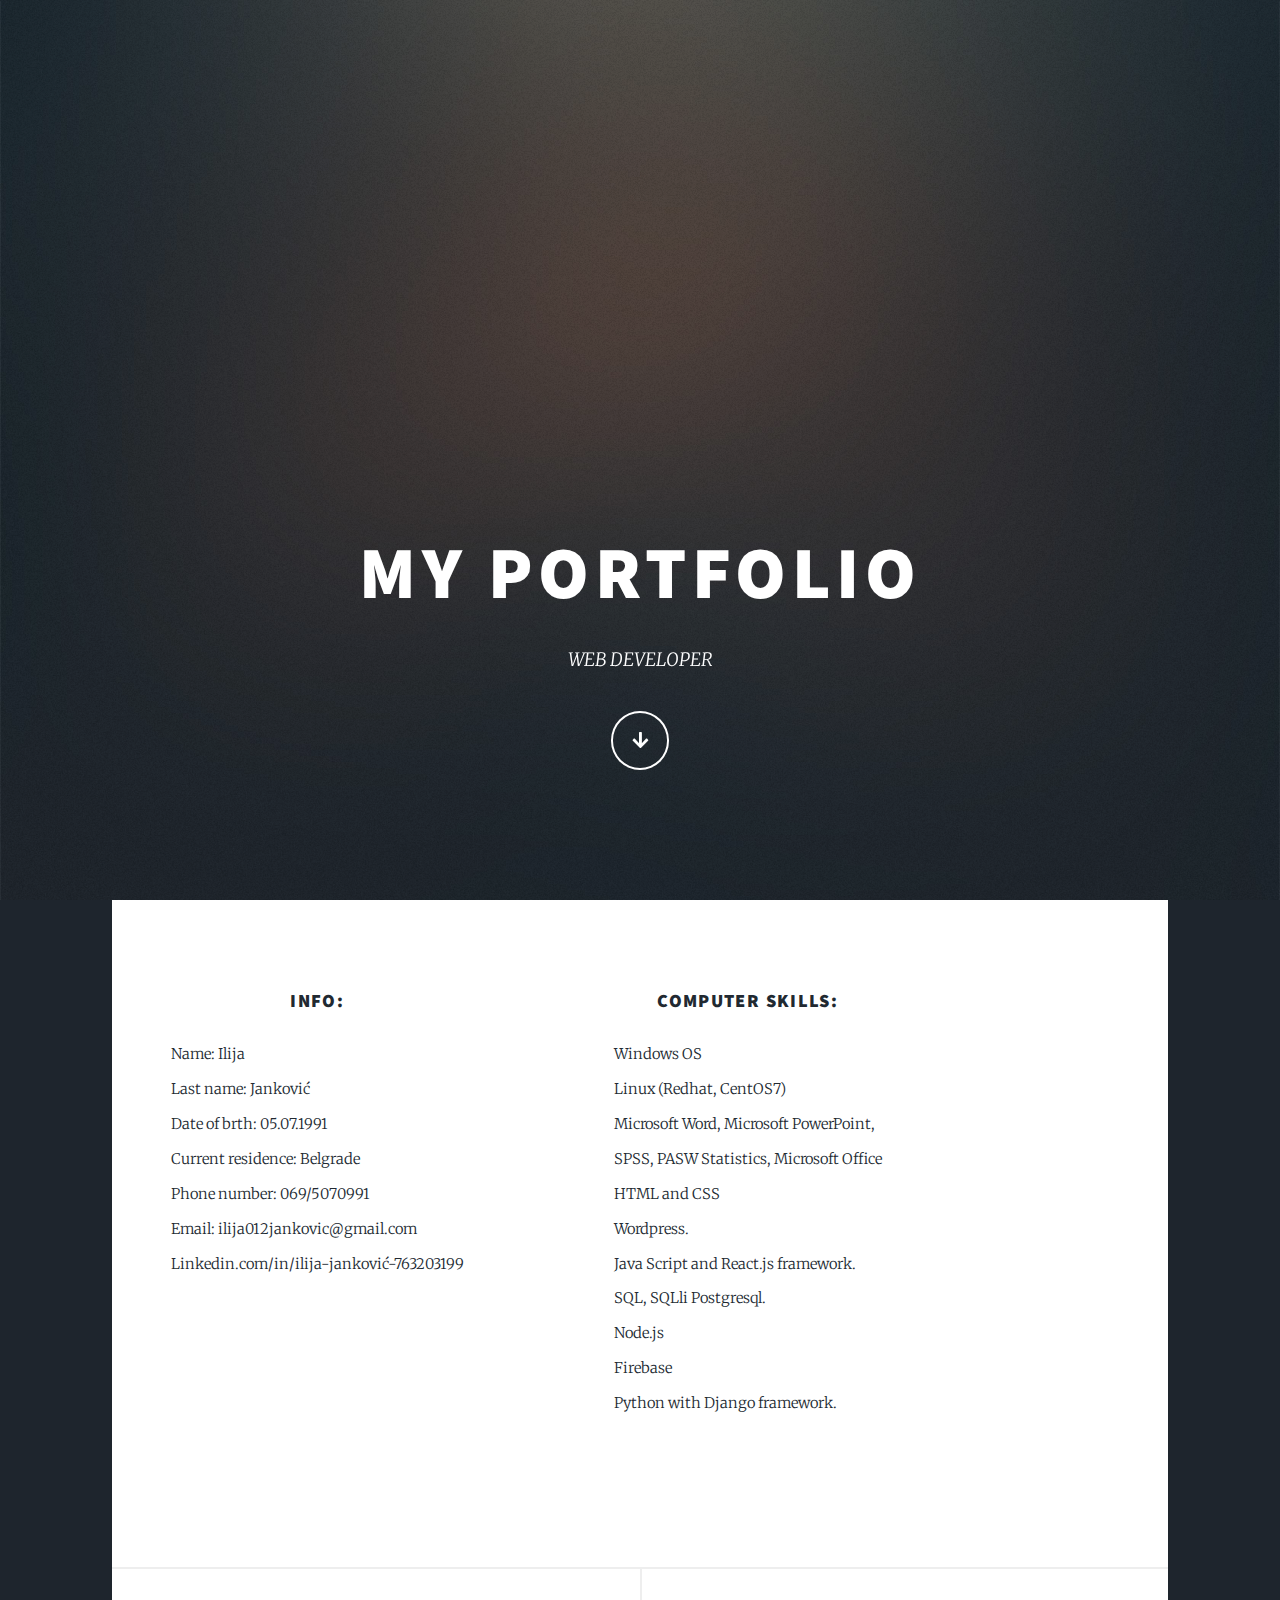
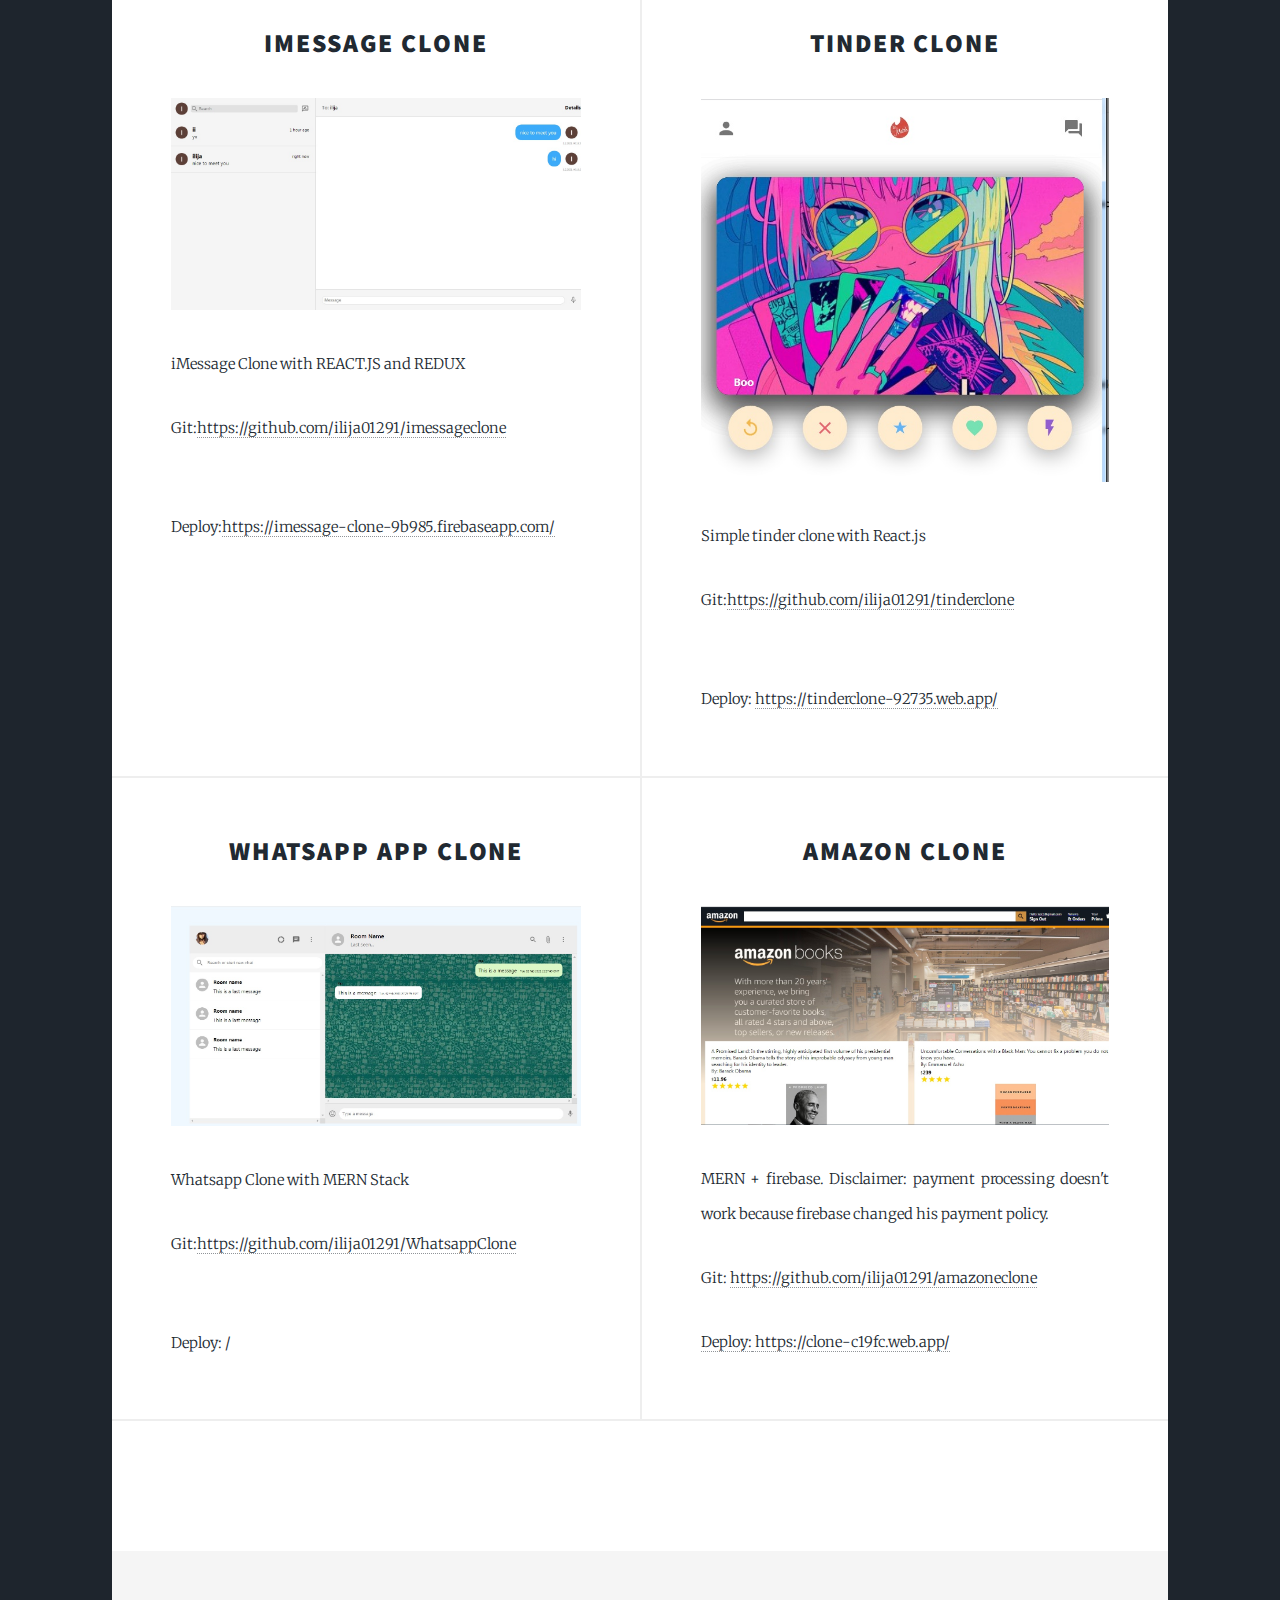
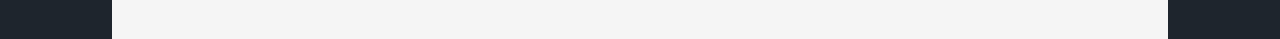
==== index.html @ fbcd7614 "Update index.html" ====
<!DOCTYPE HTML>

<html>
	<head>
		<title>Portofolio Ilija Janković</title>
		<meta charset="utf-8" />
		<meta name="viewport" content="width=device-width, initial-scale=1, user-scalable=no" />
		<link rel="stylesheet" href="assets/css/main.css" />
		<noscript><link rel="stylesheet" href="assets/css/noscript.css" /></noscript>
	</head>
	<body class="is-preload">

		<!-- Wrapper -->
			<div id="wrapper" class="fade-in">

				<!-- Intro -->
					<div id="intro">
						<h1>MY PORTFOLIO</h1>
						<p>WEB DEVELOPER</p>
						<ul class="actions">
							<li><a href="#header" class="button icon solid solo fa-arrow-down scrolly">Continue</a></li>
						</ul>
					</div>

				<!-- Header -->
					<header id="header">
					<!----	<a href="index.html" class="logo">Ilija Janković</a>-->
					</header>

				<!-- Nav -->
					

				<!-- Main -->
					<div id="main">

						<!-- Featured Post -->
							<article class="post featured">
								<header class="major">
								
									<div class="elements">
									<div class="left">
										<h3>INFO:</h3>
									<p class="info"> 
										
										Name: Ilija<br/>
										Last name: Janković <br/>
										Date of brth: 05.07.1991<br/>
										Current residence: Belgrade<br>
										Phone number: 069/5070991<br>
										Email: ilija012jankovic@gmail.com<br/>
										Linkedin.com/in/ilija-janković-763203199</p></div>


										<div class="right">
											<h3>COMPUTER SKILLS:</h3>
									<p class="info2">
										 Windows OS<br/>
										 Linux (Redhat, CentOS7)<br/>
										 Microsoft Word, Microsoft PowerPoint,<br/>
										  SPSS, PASW Statistics, Microsoft Office<br/>
                                         HTML and CSS<br/>
                                         Wordpress.<br/>
                                         Java Script and React.js framework.<br/>
                                         SQL, SQLli Postgresql.<br/>
                                         Node.js<br/>
                                         Firebase<br/>
                                         Python with Django framework.<br/>
									</p></div>
								</div>
								</header>
								
							</article>

						<!-- Posts -->
							<section class="posts">
								<article>
									<header>
										
										<h2><a href="#">Imessage Clone<br /></a></h2>
										
									</header>
									<a href="#" class="image fit"><img src="images/ime.jpg" alt="" /></a>
									<p> iMessage Clone with REACT.JS and REDUX</p>
									<p>Git:<a href="https://github.com/ilija01291/imessageclone">https://github.com/ilija01291/imessageclone</a></p><br/>
									<p>Deploy:<a href= "https://imessage-clone-9b985.firebaseapp.com/">https://imessage-clone-9b985.firebaseapp.com/</a></p>
										
								</article>
								<article>
									<header>
										
										<h2><a href="#">Tinder Clone<br /></a></h2>
										
									</header>
									<a href="#" class="image fit"><img src="images/tin.jpg" alt="" /></a>
									<p>Simple  tinder clone with React.js</p>
									<p>Git:<a href="https://github.com/ilija01291/tinderclone">https://github.com/ilija01291/tinderclone</a></p><br/>
									<p>Deploy: <a href="https://tinderclone-92735.web.app/">https://tinderclone-92735.web.app/</a></p>
								</article>
								<article>
									<header></header>
										<h2><a href="#">Whatsapp app Clone</a></h2>
										
									</header>
									<a href="#" class="image fit"><img src="images/what.jpg" alt="" /></a>
									<p>Whatsapp Clone with MERN Stack</p>
									<p>Git:<a href="https://github.com/ilija01291/WhatsappClone">https://github.com/ilija01291/WhatsappClone</a></p><br/>
									<p>Deploy: /</p>
								</article>
								
								<article>
									<header>
										
										<h2><a href="#">Amazon Clone</a></h2>
					
									</header>
									<a href="#" class="image fit"><img src="images/amz.jpg" alt="" /></a>
									<p>MERN + firebase. Disclaimer: payment processing doesn't work because firebase changed his payment policy.</p>
									<p>Git: <a href="https://github.com/ilija01291/amazoneclone">https://github.com/ilija01291/amazoneclone </a</p><br/>
									<p>Deploy:<a href="https://clone-c19fc.web.app/"> https://clone-c19fc.web.app/</a>  </p></section>
								</article>
							
										
									

						<!-- Footer -->
							<footer>
								<div class="pagination">
									<!--<a href="#" class="previous">Prev</a>-->
									<!--<a href="#" class="page active">1</a>-->
									
								</div>
							</footer>

					</div>

				<!-- Footer -->
					<footer id="footer">
						<section>
						
					</footer>

			
					

			</div>

		<!-- Scripts -->
			<script src="assets/js/jquery.min.js"></script>
			<script src="assets/js/jquery.scrollex.min.js"></script>
			<script src="assets/js/jquery.scrolly.min.js"></script>
			<script src="assets/js/browser.min.js"></script>
			<script src="assets/js/breakpoints.min.js"></script>
			<script src="assets/js/util.js"></script>
			<script src="assets/js/main.js"></script>

	</body>
</html>
---- assets/css/main.css ----
@import url(fontawesome-all.min.css);
@import url("https://fonts.googleapis.com/css?family=Merriweather:300,700,300italic,700italic|Source+Sans+Pro:900");

/*
	Massively by HTML5 UP
	html5up.net | @ajlkn
	Free for personal and commercial use under the CCA 3.0 license (html5up.net/license)
*/

html, body, div, span, applet, object,
iframe, h1, h2, h3, h4, h5, h6, p, blockquote,
pre, a, abbr, acronym, address, big, cite,
code, del, dfn, em, img, ins, kbd, q, s, samp,
small, strike, strong, sub, sup, tt, var, b,
u, i, center, dl, dt, dd, ol, ul, li, fieldset,
form, label, legend, table, caption, tbody,
tfoot, thead, tr, th, td, article, aside,
canvas, details, embed, figure, figcaption,
footer, header, hgroup, menu, nav, output, ruby,
section, summary, time, mark, audio, video {
	margin: 0;
	padding: 0;
	border: 0;
	font-size: 100%;
	font: inherit;
	vertical-align: baseline;}

article, aside, details, figcaption, figure,
footer, header, hgroup, menu, nav, section {
	display: block;}

body {
	line-height: 1;
}

ol, ul {
	list-style: none;
}

blockquote, q {
	quotes: none;
}

	blockquote:before, blockquote:after, q:before, q:after {
		content: '';
		content: none;
	}

table {
	border-collapse: collapse;
	border-spacing: 0;
}

body {
	-webkit-text-size-adjust: none;
}

mark {
	background-color: transparent;
	color: inherit;
}

input::-moz-focus-inner {
	border: 0;
	padding: 0;
}

input, select, textarea {
	-moz-appearance: none;
	-webkit-appearance: none;
	-ms-appearance: none;
	appearance: none;
}

/* Basic */

	@-ms-viewport {
		width: device-width;
	}

	body {
		-ms-overflow-style: scrollbar;
	}

	@media screen and (max-width: 480px) {

		html, body {
			min-width: 320px;
		}

	}

	html {
		box-sizing: border-box;
	}

	*, *:before, *:after {
		box-sizing: inherit;
	}

	body {
		background-color: #1e252d;
	}

		body.is-preload *, body.is-preload *:before, body.is-preload *:after {
			-moz-animation: none !important;
			-webkit-animation: none !important;
			-ms-animation: none !important;
			animation: none !important;
			-moz-transition: none !important;
			-webkit-transition: none !important;
			-ms-transition: none !important;
			transition: none !important;
		}

/* Type */

	html {
		font-size: 16pt;
	}

		@media screen and (max-width: 1680px) {

			html {
				font-size: 12pt;
			}

		}

		@media screen and (max-width: 1280px) {

			html {
				font-size: 11pt;
			}

		}

		@media screen and (max-width: 360px) {

			html {
				font-size: 10pt;
			}

		}

	body {
		color: #212931;
	}

	body, input, select, textarea {
		font-family: "Merriweather", Georgia, serif;
		font-weight: 300;
		font-size: 1rem;
		line-height: 2.375;
	}

	

	a {
		-moz-transition: color 0.2s ease-in-out, background-color 0.2s ease-in-out, border-color 0.2s ease-in-out, box-shadow 0.2s ease-in-out;
		-webkit-transition: color 0.2s ease-in-out, background-color 0.2s ease-in-out, border-color 0.2s ease-in-out, box-shadow 0.2s ease-in-out;
		-ms-transition: color 0.2s ease-in-out, background-color 0.2s ease-in-out, border-color 0.2s ease-in-out, box-shadow 0.2s ease-in-out;
		transition: color 0.2s ease-in-out, background-color 0.2s ease-in-out, border-color 0.2s ease-in-out, box-shadow 0.2s ease-in-out;
		border-bottom: dotted 1px;
		text-decoration: none;
	}

		a:hover {
			border-bottom-color: transparent;
		}

	strong, b {
		font-weight: 600;
	}

	em, i {
		font-style: italic;
	}

	p {
		text-align: justify;
		margin: 0 0 2rem 0;
	}

	h1, h2, h3, h4, h5, h6 {
		font-family: "Source Sans Pro", Helvetica, sans-serif;
		font-weight: 900;
		line-height: 1.5;
		letter-spacing: 0.075em;
		text-transform: uppercase;
		margin: 0 0 1rem 0;
	}

		h1 a, h2 a, h3 a, h4 a, h5 a, h6 a {
			border-bottom: 0;
			color: inherit;
			text-decoration: none;
		}

	h1 {
		font-size: 4rem;
		line-height: 1.1;
		margin: 0 0 2rem 0;
	}

	h2 {
		font-size: 1.75rem;
		line-height: 1.3;
		margin: 0 0 1.5rem 0;
	}

	h3 {
		font-size: 1.25rem;
		margin: 0 0 1.5rem 0;
	}

	h4 {
		font-size: 1rem;
	}

	h5 {
		font-size: 0.9rem;
	}

	h6 {
		font-size: 0.8rem;
	}

	sub {
		font-size: 0.8rem;
		position: relative;
		top: 0.5rem;
	}

	sup {
		font-size: 0.8rem;
		position: relative;
		top: -0.5rem;
	}

	blockquote {
		border-left: solid 4px;
		font-style: italic;
		margin: 0 0 2rem 0;
		padding: 0.5rem 0 0.5rem 2rem;
	}

	code {
		border: solid 2px;
		font-family: "Courier New", monospace;
		font-size: 0.9rem;
		margin: 0 0.25rem;
		padding: 0.25rem 0.65rem;
	}

	pre {
		-webkit-overflow-scrolling: touch;
		font-family: "Courier New", monospace;
		font-size: 0.9rem;
		margin: 0 0 2rem 0;
	}

		pre code {
			display: block;
			line-height: 1.75;
			padding: 1rem 1.5rem;
			overflow-x: auto;
		}

	hr {
		border: 0;
		border-bottom: solid 2px;
		margin: 3rem 0;
	}

		hr.major {
			margin: 5rem 0;
		}

	.align-left {
		text-align: left;
	}

	.align-center {
		text-align: center;
	}

	.align-right {
		text-align: right;
	}

	input, select, textarea {
		color: #212931;
	}

	a {
		color: #212931;
		border-bottom-color: rgba(33, 41, 49, 0.5);
	}

		a:hover {
			border-bottom-color: transparent;
			color: #18bfef !important;
		}

	strong, b {
		color: #212931;
	}

	h1, h2, h3, h4, h5, h6 {
		color: #212931;
	}

	blockquote {
		border-left-color: #eeeeee;
	}

	code {
		background: rgba(220, 220, 220, 0.25);
		border-color: #eeeeee;
	}

	hr {
		border-bottom-color: #eeeeee;
	}

/* Row */

	.row {
		display: flex;
		flex-wrap: wrap;
		box-sizing: border-box;
		align-items: stretch;
	}

		.row > * {
			box-sizing: border-box;
		}

		.row.gtr-uniform > * > :last-child {
			margin-bottom: 0;
		}

		.row.aln-left {
			justify-content: flex-start;
		}

		.row.aln-center {
			justify-content: center;
		}

		.row.aln-right {
			justify-content: flex-end;
		}

		.row.aln-top {
			align-items: flex-start;
		}

		.row.aln-middle {
			align-items: center;
		}

		.row.aln-bottom {
			align-items: flex-end;
		}

		.row > .imp {
			order: -1;
		}

		.row > .col-1 {
			width: 8.33333%;
		}

		.row > .off-1 {
			margin-left: 8.33333%;
		}

		.row > .col-2 {
			width: 16.66667%;
		}

		.row > .off-2 {
			margin-left: 16.66667%;
		}

		.row > .col-3 {
			width: 25%;
		}

		.row > .off-3 {
			margin-left: 25%;
		}

		.row > .col-4 {
			width: 33.33333%;
		}

		.row > .off-4 {
			margin-left: 33.33333%;
		}

		.row > .col-5 {
			width: 41.66667%;
		}

		.row > .off-5 {
			margin-left: 41.66667%;
		}

		.row > .col-6 {
			width: 50%;
		}

		.row > .off-6 {
			margin-left: 50%;
		}

		.row > .col-7 {
			width: 58.33333%;
		}

		.row > .off-7 {
			margin-left: 58.33333%;
		}

		.row > .col-8 {
			width: 66.66667%;
		}

		.row > .off-8 {
			margin-left: 66.66667%;
		}

		.row > .col-9 {
			width: 75%;
		}

		.row > .off-9 {
			margin-left: 75%;
		}

		.row > .col-10 {
			width: 83.33333%;
		}

		.row > .off-10 {
			margin-left: 83.33333%;
		}

		.row > .col-11 {
			width: 91.66667%;
		}

		.row > .off-11 {
			margin-left: 91.66667%;
		}

		.row > .col-12 {
			width: 100%;
		}

		.row > .off-12 {
			margin-left: 100%;
		}

		.row.gtr-0 {
			margin-top: 0;
			margin-left: 0rem;
		}

			.row.gtr-0 > * {
				padding: 0 0 0 0rem;
			}

			.row.gtr-0.gtr-uniform {
				margin-top: 0rem;
			}

				.row.gtr-0.gtr-uniform > * {
					padding-top: 0rem;
				}

		.row.gtr-25 {
			margin-top: 0;
			margin-left: -0.375rem;
		}

			.row.gtr-25 > * {
				padding: 0 0 0 0.375rem;
			}

			.row.gtr-25.gtr-uniform {
				margin-top: -0.375rem;
			}

				.row.gtr-25.gtr-uniform > * {
					padding-top: 0.375rem;
				}

		.row.gtr-50 {
			margin-top: 0;
			margin-left: -0.75rem;
		}

			.row.gtr-50 > * {
				padding: 0 0 0 0.75rem;
			}

			.row.gtr-50.gtr-uniform {
				margin-top: -0.75rem;
			}

				.row.gtr-50.gtr-uniform > * {
					padding-top: 0.75rem;
				}

		.row {
			margin-top: 0;
			margin-left: -1.5rem;
		}

			.row > * {
				padding: 0 0 0 1.5rem;
			}

			.row.gtr-uniform {
				margin-top: -1.5rem;
			}

				.row.gtr-uniform > * {
					padding-top: 1.5rem;
				}

		.row.gtr-150 {
			margin-top: 0;
			margin-left: -2.25rem;
		}

			.row.gtr-150 > * {
				padding: 0 0 0 2.25rem;
			}

			.row.gtr-150.gtr-uniform {
				margin-top: -2.25rem;
			}

				.row.gtr-150.gtr-uniform > * {
					padding-top: 2.25rem;
				}

		.row.gtr-200 {
			margin-top: 0;
			margin-left: -3rem;
		}

			.row.gtr-200 > * {
				padding: 0 0 0 3rem;
			}

			.row.gtr-200.gtr-uniform {
				margin-top: -3rem;
			}

				.row.gtr-200.gtr-uniform > * {
					padding-top: 3rem;
				}

		@media screen and (max-width: 1680px) {

			.row {
				display: flex;
				flex-wrap: wrap;
				box-sizing: border-box;
				align-items: stretch;
			}

				.row > * {
					box-sizing: border-box;
				}

				.row.gtr-uniform > * > :last-child {
					margin-bottom: 0;
				}

				.row.aln-left {
					justify-content: flex-start;
				}

				.row.aln-center {
					justify-content: center;
				}

				.row.aln-right {
					justify-content: flex-end;
				}

				.row.aln-top {
					align-items: flex-start;
				}

				.row.aln-middle {
					align-items: center;
				}

				.row.aln-bottom {
					align-items: flex-end;
				}

				.row > .imp-xlarge {
					order: -1;
				}

				.row > .col-1-xlarge {
					width: 8.33333%;
				}

				.row > .off-1-xlarge {
					margin-left: 8.33333%;
				}

				.row > .col-2-xlarge {
					width: 16.66667%;
				}

				.row > .off-2-xlarge {
					margin-left: 16.66667%;
				}

				.row > .col-3-xlarge {
					width: 25%;
				}

				.row > .off-3-xlarge {
					margin-left: 25%;
				}

				.row > .col-4-xlarge {
					width: 33.33333%;
				}

				.row > .off-4-xlarge {
					margin-left: 33.33333%;
				}

				.row > .col-5-xlarge {
					width: 41.66667%;
				}

				.row > .off-5-xlarge {
					margin-left: 41.66667%;
				}

				.row > .col-6-xlarge {
					width: 50%;
				}

				.row > .off-6-xlarge {
					margin-left: 50%;
				}

				.row > .col-7-xlarge {
					width: 58.33333%;
				}

				.row > .off-7-xlarge {
					margin-left: 58.33333%;
				}

				.row > .col-8-xlarge {
					width: 66.66667%;
				}

				.row > .off-8-xlarge {
					margin-left: 66.66667%;
				}

				.row > .col-9-xlarge {
					width: 75%;
				}

				.row > .off-9-xlarge {
					margin-left: 75%;
				}

				.row > .col-10-xlarge {
					width: 83.33333%;
				}

				.row > .off-10-xlarge {
					margin-left: 83.33333%;
				}

				.row > .col-11-xlarge {
					width: 91.66667%;
				}

				.row > .off-11-xlarge {
					margin-left: 91.66667%;
				}

				.row > .col-12-xlarge {
					width: 100%;
				}

				.row > .off-12-xlarge {
					margin-left: 100%;
				}

				.row.gtr-0 {
					margin-top: 0;
					margin-left: 0rem;
				}

					.row.gtr-0 > * {
						padding: 0 0 0 0rem;
					}

					.row.gtr-0.gtr-uniform {
						margin-top: 0rem;
					}

						.row.gtr-0.gtr-uniform > * {
							padding-top: 0rem;
						}

				.row.gtr-25 {
					margin-top: 0;
					margin-left: -0.375rem;
				}

					.row.gtr-25 > * {
						padding: 0 0 0 0.375rem;
					}

					.row.gtr-25.gtr-uniform {
						margin-top: -0.375rem;
					}

						.row.gtr-25.gtr-uniform > * {
							padding-top: 0.375rem;
						}

				.row.gtr-50 {
					margin-top: 0;
					margin-left: -0.75rem;
				}

					.row.gtr-50 > * {
						padding: 0 0 0 0.75rem;
					}

					.row.gtr-50.gtr-uniform {
						margin-top: -0.75rem;
					}

						.row.gtr-50.gtr-uniform > * {
							padding-top: 0.75rem;
						}

				.row {
					margin-top: 0;
					margin-left: -1.5rem;
				}

					.row > * {
						padding: 0 0 0 1.5rem;
					}

					.row.gtr-uniform {
						margin-top: -1.5rem;
					}

						.row.gtr-uniform > * {
							padding-top: 1.5rem;
						}

				.row.gtr-150 {
					margin-top: 0;
					margin-left: -2.25rem;
				}

					.row.gtr-150 > * {
						padding: 0 0 0 2.25rem;
					}

					.row.gtr-150.gtr-uniform {
						margin-top: -2.25rem;
					}

						.row.gtr-150.gtr-uniform > * {
							padding-top: 2.25rem;
						}

				.row.gtr-200 {
					margin-top: 0;
					margin-left: -3rem;
				}

					.row.gtr-200 > * {
						padding: 0 0 0 3rem;
					}

					.row.gtr-200.gtr-uniform {
						margin-top: -3rem;
					}

						.row.gtr-200.gtr-uniform > * {
							padding-top: 3rem;
						}

		}

		@media screen and (max-width: 1280px) {

			.row {
				display: flex;
				flex-wrap: wrap;
				box-sizing: border-box;
				align-items: stretch;
			}

				.row > * {
					box-sizing: border-box;
				}

				.row.gtr-uniform > * > :last-child {
					margin-bottom: 0;
				}

				.row.aln-left {
					justify-content: flex-start;
				}

				.row.aln-center {
					justify-content: center;
				}

				.row.aln-right {
					justify-content: flex-end;
				}

				.row.aln-top {
					align-items: flex-start;
				}

				.row.aln-middle {
					align-items: center;
				}

				.row.aln-bottom {
					align-items: flex-end;
				}

				.row > .imp-large {
					order: -1;
				}

				.row > .col-1-large {
					width: 8.33333%;
				}

				.row > .off-1-large {
					margin-left: 8.33333%;
				}

				.row > .col-2-large {
					width: 16.66667%;
				}

				.row > .off-2-large {
					margin-left: 16.66667%;
				}

				.row > .col-3-large {
					width: 25%;
				}

				.row > .off-3-large {
					margin-left: 25%;
				}

				.row > .col-4-large {
					width: 33.33333%;
				}

				.row > .off-4-large {
					margin-left: 33.33333%;
				}

				.row > .col-5-large {
					width: 41.66667%;
				}

				.row > .off-5-large {
					margin-left: 41.66667%;
				}

				.row > .col-6-large {
					width: 50%;
				}

				.row > .off-6-large {
					margin-left: 50%;
				}

				.row > .col-7-large {
					width: 58.33333%;
				}

				.row > .off-7-large {
					margin-left: 58.33333%;
				}

				.row > .col-8-large {
					width: 66.66667%;
				}

				.row > .off-8-large {
					margin-left: 66.66667%;
				}

				.row > .col-9-large {
					width: 75%;
				}

				.row > .off-9-large {
					margin-left: 75%;
				}

				.row > .col-10-large {
					width: 83.33333%;
				}

				.row > .off-10-large {
					margin-left: 83.33333%;
				}

				.row > .col-11-large {
					width: 91.66667%;
				}

				.row > .off-11-large {
					margin-left: 91.66667%;
				}

				.row > .col-12-large {
					width: 100%;
				}

				.row > .off-12-large {
					margin-left: 100%;
				}

				.row.gtr-0 {
					margin-top: 0;
					margin-left: 0rem;
				}

					.row.gtr-0 > * {
						padding: 0 0 0 0rem;
					}

					.row.gtr-0.gtr-uniform {
						margin-top: 0rem;
					}

						.row.gtr-0.gtr-uniform > * {
							padding-top: 0rem;
						}

				.row.gtr-25 {
					margin-top: 0;
					margin-left: -0.375rem;
				}

					.row.gtr-25 > * {
						padding: 0 0 0 0.375rem;
					}

					.row.gtr-25.gtr-uniform {
						margin-top: -0.375rem;
					}

						.row.gtr-25.gtr-uniform > * {
							padding-top: 0.375rem;
						}

				.row.gtr-50 {
					margin-top: 0;
					margin-left: -0.75rem;
				}

					.row.gtr-50 > * {
						padding: 0 0 0 0.75rem;
					}

					.row.gtr-50.gtr-uniform {
						margin-top: -0.75rem;
					}

						.row.gtr-50.gtr-uniform > * {
							padding-top: 0.75rem;
						}

				.row {
					margin-top: 0;
					margin-left: -1.5rem;
				}

					.row > * {
						padding: 0 0 0 1.5rem;
					}

					.row.gtr-uniform {
						margin-top: -1.5rem;
					}

						.row.gtr-uniform > * {
							padding-top: 1.5rem;
						}

				.row.gtr-150 {
					margin-top: 0;
					margin-left: -2.25rem;
				}

					.row.gtr-150 > * {
						padding: 0 0 0 2.25rem;
					}

					.row.gtr-150.gtr-uniform {
						margin-top: -2.25rem;
					}

						.row.gtr-150.gtr-uniform > * {
							padding-top: 2.25rem;
						}

				.row.gtr-200 {
					margin-top: 0;
					margin-left: -3rem;
				}

					.row.gtr-200 > * {
						padding: 0 0 0 3rem;
					}

					.row.gtr-200.gtr-uniform {
						margin-top: -3rem;
					}

						.row.gtr-200.gtr-uniform > * {
							padding-top: 3rem;
						}

		}

		@media screen and (max-width: 980px) {

			.row {
				display: flex;
				flex-wrap: wrap;
				box-sizing: border-box;
				align-items: stretch;
			}

				.row > * {
					box-sizing: border-box;
				}

				.row.gtr-uniform > * > :last-child {
					margin-bottom: 0;
				}

				.row.aln-left {
					justify-content: flex-start;
				}

				.row.aln-center {
					justify-content: center;
				}

				.row.aln-right {
					justify-content: flex-end;
				}

				.row.aln-top {
					align-items: flex-start;
				}

				.row.aln-middle {
					align-items: center;
				}

				.row.aln-bottom {
					align-items: flex-end;
				}

				.row > .imp-medium {
					order: -1;
				}

				.row > .col-1-medium {
					width: 8.33333%;
				}

				.row > .off-1-medium {
					margin-left: 8.33333%;
				}

				.row > .col-2-medium {
					width: 16.66667%;
				}

				.row > .off-2-medium {
					margin-left: 16.66667%;
				}

				.row > .col-3-medium {
					width: 25%;
				}

				.row > .off-3-medium {
					margin-left: 25%;
				}

				.row > .col-4-medium {
					width: 33.33333%;
				}

				.row > .off-4-medium {
					margin-left: 33.33333%;
				}

				.row > .col-5-medium {
					width: 41.66667%;
				}

				.row > .off-5-medium {
					margin-left: 41.66667%;
				}

				.row > .col-6-medium {
					width: 50%;
				}

				.row > .off-6-medium {
					margin-left: 50%;
				}

				.row > .col-7-medium {
					width: 58.33333%;
				}

				.row > .off-7-medium {
					margin-left: 58.33333%;
				}

				.row > .col-8-medium {
					width: 66.66667%;
				}

				.row > .off-8-medium {
					margin-left: 66.66667%;
				}

				.row > .col-9-medium {
					width: 75%;
				}

				.row > .off-9-medium {
					margin-left: 75%;
				}

				.row > .col-10-medium {
					width: 83.33333%;
				}

				.row > .off-10-medium {
					margin-left: 83.33333%;
				}

				.row > .col-11-medium {
					width: 91.66667%;
				}

				.row > .off-11-medium {
					margin-left: 91.66667%;
				}

				.row > .col-12-medium {
					width: 100%;
				}

				.row > .off-12-medium {
					margin-left: 100%;
				}

				.row.gtr-0 {
					margin-top: 0;
					margin-left: 0rem;
				}

					.row.gtr-0 > * {
						padding: 0 0 0 0rem;
					}

					.row.gtr-0.gtr-uniform {
						margin-top: 0rem;
					}

						.row.gtr-0.gtr-uniform > * {
							padding-top: 0rem;
						}

				.row.gtr-25 {
					margin-top: 0;
					margin-left: -0.375rem;
				}

					.row.gtr-25 > * {
						padding: 0 0 0 0.375rem;
					}

					.row.gtr-25.gtr-uniform {
						margin-top: -0.375rem;
					}

						.row.gtr-25.gtr-uniform > * {
							padding-top: 0.375rem;
						}

				.row.gtr-50 {
					margin-top: 0;
					margin-left: -0.75rem;
				}

					.row.gtr-50 > * {
						padding: 0 0 0 0.75rem;
					}

					.row.gtr-50.gtr-uniform {
						margin-top: -0.75rem;
					}

						.row.gtr-50.gtr-uniform > * {
							padding-top: 0.75rem;
						}

				.row {
					margin-top: 0;
					margin-left: -1.5rem;
				}

					.row > * {
						padding: 0 0 0 1.5rem;
					}

					.row.gtr-uniform {
						margin-top: -1.5rem;
					}

						.row.gtr-uniform > * {
							padding-top: 1.5rem;
						}

				.row.gtr-150 {
					margin-top: 0;
					margin-left: -2.25rem;
				}

					.row.gtr-150 > * {
						padding: 0 0 0 2.25rem;
					}

					.row.gtr-150.gtr-uniform {
						margin-top: -2.25rem;
					}

						.row.gtr-150.gtr-uniform > * {
							padding-top: 2.25rem;
						}

				.row.gtr-200 {
					margin-top: 0;
					margin-left: -3rem;
				}

					.row.gtr-200 > * {
						padding: 0 0 0 3rem;
					}

					.row.gtr-200.gtr-uniform {
						margin-top: -3rem;
					}

						.row.gtr-200.gtr-uniform > * {
							padding-top: 3rem;
						}

		}

		@media screen and (max-width: 736px) {

			.row {
				display: flex;
				flex-wrap: wrap;
				box-sizing: border-box;
				align-items: stretch;
			}

				.row > * {
					box-sizing: border-box;
				}

				.row.gtr-uniform > * > :last-child {
					margin-bottom: 0;
				}

				.row.aln-left {
					justify-content: flex-start;
				}

				.row.aln-center {
					justify-content: center;
				}

				.row.aln-right {
					justify-content: flex-end;
				}

				.row.aln-top {
					align-items: flex-start;
				}

				.row.aln-middle {
					align-items: center;
				}

				.row.aln-bottom {
					align-items: flex-end;
				}

				.row > .imp-small {
					order: -1;
				}

				.row > .col-1-small {
					width: 8.33333%;
				}

				.row > .off-1-small {
					margin-left: 8.33333%;
				}

				.row > .col-2-small {
					width: 16.66667%;
				}

				.row > .off-2-small {
					margin-left: 16.66667%;
				}

				.row > .col-3-small {
					width: 25%;
				}

				.row > .off-3-small {
					margin-left: 25%;
				}

				.row > .col-4-small {
					width: 33.33333%;
				}

				.row > .off-4-small {
					margin-left: 33.33333%;
				}

				.row > .col-5-small {
					width: 41.66667%;
				}

				.row > .off-5-small {
					margin-left: 41.66667%;
				}

				.row > .col-6-small {
					width: 50%;
				}

				.row > .off-6-small {
					margin-left: 50%;
				}

				.row > .col-7-small {
					width: 58.33333%;
				}

				.row > .off-7-small {
					margin-left: 58.33333%;
				}

				.row > .col-8-small {
					width: 66.66667%;
				}

				.row > .off-8-small {
					margin-left: 66.66667%;
				}

				.row > .col-9-small {
					width: 75%;
				}

				.row > .off-9-small {
					margin-left: 75%;
				}

				.row > .col-10-small {
					width: 83.33333%;
				}

				.row > .off-10-small {
					margin-left: 83.33333%;
				}

				.row > .col-11-small {
					width: 91.66667%;
				}

				.row > .off-11-small {
					margin-left: 91.66667%;
				}

				.row > .col-12-small {
					width: 100%;
				}

				.row > .off-12-small {
					margin-left: 100%;
				}

				.row.gtr-0 {
					margin-top: 0;
					margin-left: 0rem;
				}

					.row.gtr-0 > * {
						padding: 0 0 0 0rem;
					}

					.row.gtr-0.gtr-uniform {
						margin-top: 0rem;
					}

						.row.gtr-0.gtr-uniform > * {
							padding-top: 0rem;
						}

				.row.gtr-25 {
					margin-top: 0;
					margin-left: -0.375rem;
				}

					.row.gtr-25 > * {
						padding: 0 0 0 0.375rem;
					}

					.row.gtr-25.gtr-uniform {
						margin-top: -0.375rem;
					}

						.row.gtr-25.gtr-uniform > * {
							padding-top: 0.375rem;
						}

				.row.gtr-50 {
					margin-top: 0;
					margin-left: -0.75rem;
				}

					.row.gtr-50 > * {
						padding: 0 0 0 0.75rem;
					}

					.row.gtr-50.gtr-uniform {
						margin-top: -0.75rem;
					}

						.row.gtr-50.gtr-uniform > * {
							padding-top: 0.75rem;
						}

				.row {
					margin-top: 0;
					margin-left: -1.5rem;
				}

					.row > * {
						padding: 0 0 0 1.5rem;
					}

					.row.gtr-uniform {
						margin-top: -1.5rem;
					}

						.row.gtr-uniform > * {
							padding-top: 1.5rem;
						}

				.row.gtr-150 {
					margin-top: 0;
					margin-left: -2.25rem;
				}

					.row.gtr-150 > * {
						padding: 0 0 0 2.25rem;
					}

					.row.gtr-150.gtr-uniform {
						margin-top: -2.25rem;
					}

						.row.gtr-150.gtr-uniform > * {
							padding-top: 2.25rem;
						}

				.row.gtr-200 {
					margin-top: 0;
					margin-left: -3rem;
				}

					.row.gtr-200 > * {
						padding: 0 0 0 3rem;
					}

					.row.gtr-200.gtr-uniform {
						margin-top: -3rem;
					}

						.row.gtr-200.gtr-uniform > * {
							padding-top: 3rem;
						}

		}

		@media screen and (max-width: 480px) {

			.row {
				display: flex;
				flex-wrap: wrap;
				box-sizing: border-box;
				align-items: stretch;
			}

				.row > * {
					box-sizing: border-box;
				}

				.row.gtr-uniform > * > :last-child {
					margin-bottom: 0;
				}

				.row.aln-left {
					justify-content: flex-start;
				}

				.row.aln-center {
					justify-content: center;
				}

				.row.aln-right {
					justify-content: flex-end;
				}

				.row.aln-top {
					align-items: flex-start;
				}

				.row.aln-middle {
					align-items: center;
				}

				.row.aln-bottom {
					align-items: flex-end;
				}

				.row > .imp-xsmall {
					order: -1;
				}

				.row > .col-1-xsmall {
					width: 8.33333%;
				}

				.row > .off-1-xsmall {
					margin-left: 8.33333%;
				}

				.row > .col-2-xsmall {
					width: 16.66667%;
				}

				.row > .off-2-xsmall {
					margin-left: 16.66667%;
				}

				.row > .col-3-xsmall {
					width: 25%;
				}

				.row > .off-3-xsmall {
					margin-left: 25%;
				}

				.row > .col-4-xsmall {
					width: 33.33333%;
				}

				.row > .off-4-xsmall {
					margin-left: 33.33333%;
				}

				.row > .col-5-xsmall {
					width: 41.66667%;
				}

				.row > .off-5-xsmall {
					margin-left: 41.66667%;
				}

				.row > .col-6-xsmall {
					width: 50%;
				}

				.row > .off-6-xsmall {
					margin-left: 50%;
				}

				.row > .col-7-xsmall {
					width: 58.33333%;
				}

				.row > .off-7-xsmall {
					margin-left: 58.33333%;
				}

				.row > .col-8-xsmall {
					width: 66.66667%;
				}

				.row > .off-8-xsmall {
					margin-left: 66.66667%;
				}

				.row > .col-9-xsmall {
					width: 75%;
				}

				.row > .off-9-xsmall {
					margin-left: 75%;
				}

				.row > .col-10-xsmall {
					width: 83.33333%;
				}

				.row > .off-10-xsmall {
					margin-left: 83.33333%;
				}

				.row > .col-11-xsmall {
					width: 91.66667%;
				}

				.row > .off-11-xsmall {
					margin-left: 91.66667%;
				}

				.row > .col-12-xsmall {
					width: 100%;
				}

				.row > .off-12-xsmall {
					margin-left: 100%;
				}

				.row.gtr-0 {
					margin-top: 0;
					margin-left: 0rem;
				}

					.row.gtr-0 > * {
						padding: 0 0 0 0rem;
					}

					.row.gtr-0.gtr-uniform {
						margin-top: 0rem;
					}

						.row.gtr-0.gtr-uniform > * {
							padding-top: 0rem;
						}

				.row.gtr-25 {
					margin-top: 0;
					margin-left: -0.375rem;
				}

					.row.gtr-25 > * {
						padding: 0 0 0 0.375rem;
					}

					.row.gtr-25.gtr-uniform {
						margin-top: -0.375rem;
					}

						.row.gtr-25.gtr-uniform > * {
							padding-top: 0.375rem;
						}

				.row.gtr-50 {
					margin-top: 0;
					margin-left: -0.75rem;
				}

					.row.gtr-50 > * {
						padding: 0 0 0 0.75rem;
					}

					.row.gtr-50.gtr-uniform {
						margin-top: -0.75rem;
					}

						.row.gtr-50.gtr-uniform > * {
							padding-top: 0.75rem;
						}

				.row {
					margin-top: 0;
					margin-left: -1.5rem;
				}

					.row > * {
						padding: 0 0 0 1.5rem;
					}

					.row.gtr-uniform {
						margin-top: -1.5rem;
					}

						.row.gtr-uniform > * {
							padding-top: 1.5rem;
						}

				.row.gtr-150 {
					margin-top: 0;
					margin-left: -2.25rem;
				}

					.row.gtr-150 > * {
						padding: 0 0 0 2.25rem;
					}

					.row.gtr-150.gtr-uniform {
						margin-top: -2.25rem;
					}

						.row.gtr-150.gtr-uniform > * {
							padding-top: 2.25rem;
						}

				.row.gtr-200 {
					margin-top: 0;
					margin-left: -3rem;
				}

					.row.gtr-200 > * {
						padding: 0 0 0 3rem;
					}

					.row.gtr-200.gtr-uniform {
						margin-top: -3rem;
					}

						.row.gtr-200.gtr-uniform > * {
							padding-top: 3rem;
						}

		}

		@media screen and (max-width: 360px) {

			.row {
				display: flex;
				flex-wrap: wrap;
				box-sizing: border-box;
				align-items: stretch;
			}

				.row > * {
					box-sizing: border-box;
				}

				.row.gtr-uniform > * > :last-child {
					margin-bottom: 0;
				}

				.row.aln-left {
					justify-content: flex-start;
				}

				.row.aln-center {
					justify-content: center;
				}

				.row.aln-right {
					justify-content: flex-end;
				}

				.row.aln-top {
					align-items: flex-start;
				}

				.row.aln-middle {
					align-items: center;
				}

				.row.aln-bottom {
					align-items: flex-end;
				}

				.row > .imp-xxsmall {
					order: -1;
				}

				.row > .col-1-xxsmall {
					width: 8.33333%;
				}

				.row > .off-1-xxsmall {
					margin-left: 8.33333%;
				}

				.row > .col-2-xxsmall {
					width: 16.66667%;
				}

				.row > .off-2-xxsmall {
					margin-left: 16.66667%;
				}

				.row > .col-3-xxsmall {
					width: 25%;
				}

				.row > .off-3-xxsmall {
					margin-left: 25%;
				}

				.row > .col-4-xxsmall {
					width: 33.33333%;
				}

				.row > .off-4-xxsmall {
					margin-left: 33.33333%;
				}

				.row > .col-5-xxsmall {
					width: 41.66667%;
				}

				.row > .off-5-xxsmall {
					margin-left: 41.66667%;
				}

				.row > .col-6-xxsmall {
					width: 50%;
				}

				.row > .off-6-xxsmall {
					margin-left: 50%;
				}

				.row > .col-7-xxsmall {
					width: 58.33333%;
				}

				.row > .off-7-xxsmall {
					margin-left: 58.33333%;
				}

				.row > .col-8-xxsmall {
					width: 66.66667%;
				}

				.row > .off-8-xxsmall {
					margin-left: 66.66667%;
				}

				.row > .col-9-xxsmall {
					width: 75%;
				}

				.row > .off-9-xxsmall {
					margin-left: 75%;
				}

				.row > .col-10-xxsmall {
					width: 83.33333%;
				}

				.row > .off-10-xxsmall {
					margin-left: 83.33333%;
				}

				.row > .col-11-xxsmall {
					width: 91.66667%;
				}

				.row > .off-11-xxsmall {
					margin-left: 91.66667%;
				}

				.row > .col-12-xxsmall {
					width: 100%;
				}

				.row > .off-12-xxsmall {
					margin-left: 100%;
				}

				.row.gtr-0 {
					margin-top: 0;
					margin-left: 0rem;
				}

					.row.gtr-0 > * {
						padding: 0 0 0 0rem;
					}

					.row.gtr-0.gtr-uniform {
						margin-top: 0rem;
					}

						.row.gtr-0.gtr-uniform > * {
							padding-top: 0rem;
						}

				.row.gtr-25 {
					margin-top: 0;
					margin-left: -0.375rem;
				}

					.row.gtr-25 > * {
						padding: 0 0 0 0.375rem;
					}

					.row.gtr-25.gtr-uniform {
						margin-top: -0.375rem;
					}

						.row.gtr-25.gtr-uniform > * {
							padding-top: 0.375rem;
						}

				.row.gtr-50 {
					margin-top: 0;
					margin-left: -0.75rem;
				}

					.row.gtr-50 > * {
						padding: 0 0 0 0.75rem;
					}

					.row.gtr-50.gtr-uniform {
						margin-top: -0.75rem;
					}

						.row.gtr-50.gtr-uniform > * {
							padding-top: 0.75rem;
						}

				.row {
					margin-top: 0;
					margin-left: -1.5rem;
				}

					.row > * {
						padding: 0 0 0 1.5rem;
					}

					.row.gtr-uniform {
						margin-top: -1.5rem;
					}

						.row.gtr-uniform > * {
							padding-top: 1.5rem;
						}

				.row.gtr-150 {
					margin-top: 0;
					margin-left: -2.25rem;
				}

					.row.gtr-150 > * {
						padding: 0 0 0 2.25rem;
					}

					.row.gtr-150.gtr-uniform {
						margin-top: -2.25rem;
					}

						.row.gtr-150.gtr-uniform > * {
							padding-top: 2.25rem;
						}

				.row.gtr-200 {
					margin-top: 0;
					margin-left: -3rem;
				}

					.row.gtr-200 > * {
						padding: 0 0 0 3rem;
					}

					.row.gtr-200.gtr-uniform {
						margin-top: -3rem;
					}

						.row.gtr-200.gtr-uniform > * {
							padding-top: 3rem;
						}

		}

/* Box */

	.box {
		border: solid 2px;
		margin-bottom: 2rem;
		padding: 1.5rem;
	}

		.box > :last-child,
		.box > :last-child > :last-child,
		.box > :last-child > :last-child > :last-child {
			margin-bottom: 0;
		}

		.box.alt {
			border: 0;
			border-radius: 0;
			padding: 0;
		}

	.box {
		border-color: #eeeeee;
	}

/* Button */

	input[type="submit"],
	input[type="reset"],
	input[type="button"],
	button,
	.button {
		-moz-appearance: none;
		-webkit-appearance: none;
		-ms-appearance: none;
		appearance: none;
		-moz-transition: background-color 0.2s ease-in-out, box-shadow 0.2s ease-in-out, color 0.2s ease-in-out;
		-webkit-transition: background-color 0.2s ease-in-out, box-shadow 0.2s ease-in-out, color 0.2s ease-in-out;
		-ms-transition: background-color 0.2s ease-in-out, box-shadow 0.2s ease-in-out, color 0.2s ease-in-out;
		transition: background-color 0.2s ease-in-out, box-shadow 0.2s ease-in-out, color 0.2s ease-in-out;
		border: 0;
		border-radius: 0;
		cursor: pointer;
		display: inline-block;
		font-family: "Source Sans Pro", Helvetica, sans-serif;
		font-size: 0.8rem;
		font-weight: 900;
		letter-spacing: 0.075em;
		height: 3rem;
		line-height: 3rem;
		padding: 0 2rem;
		text-align: center;
		text-decoration: none;
		text-transform: uppercase;
		white-space: nowrap;
	}

		input[type="submit"].icon:before,
		input[type="reset"].icon:before,
		input[type="button"].icon:before,
		button.icon:before,
		.button.icon:before {
			margin-right: 0.5rem;
		}

		input[type="submit"].icon.solo,
		input[type="reset"].icon.solo,
		input[type="button"].icon.solo,
		button.icon.solo,
		.button.icon.solo {
			position: relative;
			width: 4rem;
			height: 4rem;
			line-height: 4rem;
			border-radius: 4rem;
			text-indent: 4rem;
			overflow: hidden;
			padding: 0;
			white-space: nowrap;
		}

			input[type="submit"].icon.solo:before,
			input[type="reset"].icon.solo:before,
			input[type="button"].icon.solo:before,
			button.icon.solo:before,
			.button.icon.solo:before {
				position: absolute;
				display: block;
				top: 0;
				left: 0;
				width: inherit;
				height: inherit;
				line-height: inherit;
				font-size: 1.25rem;
				margin-right: 0;
				text-align: center;
				text-indent: 0;
			}

		input[type="submit"].fit,
		input[type="reset"].fit,
		input[type="button"].fit,
		button.fit,
		.button.fit {
			width: 100%;
		}

		input[type="submit"].small,
		input[type="reset"].small,
		input[type="button"].small,
		button.small,
		.button.small {
			font-size: 0.7rem;
			height: 2.5rem;
			line-height: 2.5rem;
			padding: 0 1.5rem;
		}

		input[type="submit"].large,
		input[type="reset"].large,
		input[type="button"].large,
		button.large,
		.button.large {
			font-size: 0.9rem;
			height: 3.5rem;
			line-height: 3.5rem;
			padding: 0 2.75rem;
		}

		@media screen and (max-width: 980px) {

			input[type="submit"],
			input[type="reset"],
			input[type="button"],
			button,
			.button {
				font-size: 0.9rem;
				height: 3.25rem;
				line-height: 3.25rem;
			}

				input[type="submit"].large,
				input[type="reset"].large,
				input[type="button"].large,
				button.large,
				.button.large {
					font-size: 1rem;
					height: 3.75rem;
					line-height: 3.75rem;
				}

		}

		input[type="submit"].disabled, input[type="submit"]:disabled,
		input[type="reset"].disabled,
		input[type="reset"]:disabled,
		input[type="button"].disabled,
		input[type="button"]:disabled,
		button.disabled,
		button:disabled,
		.button.disabled,
		.button:disabled {
			pointer-events: none;
			opacity: 0.25;
		}

	input[type="submit"],
	input[type="reset"],
	input[type="button"],
	button,
	.button {
		background-color: transparent;
		box-shadow: inset 0 0 0 2px #212931;
		color: #212931 !important;
	}

		input[type="submit"]:hover,
		input[type="reset"]:hover,
		input[type="button"]:hover,
		button:hover,
		.button:hover {
			box-shadow: inset 0 0 0 2px #18bfef;
			color: #18bfef !important;
		}

		input[type="submit"].primary,
		input[type="reset"].primary,
		input[type="button"].primary,
		button.primary,
		.button.primary {
			background-color: #212931;
			box-shadow: none;
			color: #ffffff !important;
		}

			input[type="submit"].primary:hover,
			input[type="reset"].primary:hover,
			input[type="button"].primary:hover,
			button.primary:hover,
			.button.primary:hover {
				background-color: #18bfef;
			}

/* Form */

	form {
		margin: 0 0 2rem 0;
	}

		form > :last-child {
			margin-bottom: 0;
		}

		form > .fields {
			display: -moz-flex;
			display: -webkit-flex;
			display: -ms-flex;
			display: flex;
			-moz-flex-wrap: wrap;
			-webkit-flex-wrap: wrap;
			-ms-flex-wrap: wrap;
			flex-wrap: wrap;
			width: calc(100% + 3rem);
			margin: -1.5rem 0 2rem -1.5rem;
		}

			form > .fields > .field {
				-moz-flex-grow: 0;
				-webkit-flex-grow: 0;
				-ms-flex-grow: 0;
				flex-grow: 0;
				-moz-flex-shrink: 0;
				-webkit-flex-shrink: 0;
				-ms-flex-shrink: 0;
				flex-shrink: 0;
				padding: 1.5rem 0 0 1.5rem;
				width: calc(100% - 1.5rem);
			}

				form > .fields > .field.half {
					width: calc(50% - 0.75rem);
				}

				form > .fields > .field.third {
					width: calc(100%/3 - 0.5rem);
				}

				form > .fields > .field.quarter {
					width: calc(25% - 0.375rem);
				}

		@media screen and (max-width: 480px) {

			form > .fields {
				width: calc(100% + 3rem);
				margin: -1.5rem 0 2rem -1.5rem;
			}

				form > .fields > .field {
					padding: 1.5rem 0 0 1.5rem;
					width: calc(100% - 1.5rem);
				}

					form > .fields > .field.half {
						width: calc(100% - 1.5rem);
					}

					form > .fields > .field.third {
						width: calc(100% - 1.5rem);
					}

					form > .fields > .field.quarter {
						width: calc(100% - 1.5rem);
					}

		}

	label {
		display: block;
		font-family: "Source Sans Pro", Helvetica, sans-serif;
		font-weight: 900;
		line-height: 1.5;
		letter-spacing: 0.075em;
		font-size: 0.8rem;
		text-transform: uppercase;
		margin: 0 0 0.75rem 0;
	}

		@media screen and (max-width: 980px) {

			label {
				font-size: 0.9rem;
			}

		}

	input[type="text"],
	input[type="password"],
	input[type="email"],
	select,
	textarea {
		-moz-appearance: none;
		-webkit-appearance: none;
		-ms-appearance: none;
		appearance: none;
		background: transparent;
		border-radius: 0;
		border: solid 2px;
		color: inherit;
		display: block;
		outline: 0;
		padding: 0 1rem;
		text-decoration: none;
		width: 100%;
	}

		input[type="text"]:invalid,
		input[type="password"]:invalid,
		input[type="email"]:invalid,
		select:invalid,
		textarea:invalid {
			box-shadow: none;
		}

	select {
		background-size: 1.25rem;
		background-repeat: no-repeat;
		background-position: calc(100% - 1rem) center;
		height: 3rem;
		padding-right: 3rem;
		text-overflow: ellipsis;
	}

		select:focus::-ms-value {
			background-color: transparent;
		}

		select::-ms-expand {
			display: none;
		}

	input[type="text"],
	input[type="password"],
	input[type="email"],
	select {
		height: 3rem;
	}

	textarea {
		padding: 0.75rem 1rem;
	}

	input[type="checkbox"],
	input[type="radio"] {
		-moz-appearance: none;
		-webkit-appearance: none;
		-ms-appearance: none;
		appearance: none;
		display: block;
		float: left;
		margin-right: -2rem;
		opacity: 0;
		width: 1rem;
		z-index: -1;
	}

		input[type="checkbox"] + label,
		input[type="radio"] + label {
			text-decoration: none;
			cursor: pointer;
			display: inline-block;
			font-size: 1rem;
			letter-spacing: 0;
			font-family: "Merriweather", Georgia, serif;
			text-transform: none;
			font-weight: 300;
			padding-left: 2.8rem;
			padding-right: 1rem;
			position: relative;
		}

			input[type="checkbox"] + label:before,
			input[type="radio"] + label:before {
				-moz-osx-font-smoothing: grayscale;
				-webkit-font-smoothing: antialiased;
				display: inline-block;
				font-style: normal;
				font-variant: normal;
				text-rendering: auto;
				line-height: 1;
				text-transform: none !important;
				font-family: 'Font Awesome 5 Free';
				font-weight: 900;
			}

			input[type="checkbox"] + label:before,
			input[type="radio"] + label:before {
				border-radius: 0;
				border: solid 2px;
				content: '';
				display: inline-block;
				font-size: 0.8rem;
				height: 1.8rem;
				left: 0;
				line-height: 1.65rem;
				position: absolute;
				text-align: center;
				top: -0.125rem;
				width: 1.8rem;
			}

		input[type="checkbox"]:checked + label:before,
		input[type="radio"]:checked + label:before {
			content: '\f00c';
		}

	input[type="checkbox"] + label:before {
		border-radius: 0;
	}

	input[type="radio"] + label:before {
		border-radius: 100%;
	}

	::-webkit-input-placeholder {
		opacity: 1.0;
	}

	:-moz-placeholder {
		opacity: 1.0;
	}

	::-moz-placeholder {
		opacity: 1.0;
	}

	:-ms-input-placeholder {
		opacity: 1.0;
	}

	label {
		color: #212931;
	}

	input[type="text"],
	input[type="password"],
	input[type="email"],
	select,
	textarea {
		border-color: #eeeeee;
	}

		input[type="text"]:focus,
		input[type="password"]:focus,
		input[type="email"]:focus,
		select:focus,
		textarea:focus {
			border-color: #18bfef;
		}

	select {
		background-image: url("data:image/svg+xml;charset=utf8,%3Csvg xmlns='http://www.w3.org/2000/svg' width='40' height='40' preserveAspectRatio='none' viewBox='0 0 40 40'%3E%3Cpath d='M9.4,12.3l10.4,10.4l10.4-10.4c0.2-0.2,0.5-0.4,0.9-0.4c0.3,0,0.6,0.1,0.9,0.4l3.3,3.3c0.2,0.2,0.4,0.5,0.4,0.9 c0,0.4-0.1,0.6-0.4,0.9L20.7,31.9c-0.2,0.2-0.5,0.4-0.9,0.4c-0.3,0-0.6-0.1-0.9-0.4L4.3,17.3c-0.2-0.2-0.4-0.5-0.4-0.9 c0-0.4,0.1-0.6,0.4-0.9l3.3-3.3c0.2-0.2,0.5-0.4,0.9-0.4S9.1,12.1,9.4,12.3z' fill='%23eeeeee' /%3E%3C/svg%3E");
	}

		select option {
			background-color: #ffffff;
			color: #212931;
		}

	.select-wrapper:before {
		color: #eeeeee;
	}

	input[type="checkbox"] + label,
	input[type="radio"] + label {
		color: #212931;
	}

		input[type="checkbox"] + label:before,
		input[type="radio"] + label:before {
			border-color: #eeeeee;
		}

	input[type="checkbox"]:checked + label:before,
	input[type="radio"]:checked + label:before {
		background-color: #212931;
		border-color: #212931;
		color: #ffffff;
	}

	input[type="checkbox"]:focus + label:before,
	input[type="radio"]:focus + label:before {
		border-color: #18bfef;
	}

	::-webkit-input-placeholder {
		color: #909498 !important;
	}

	:-moz-placeholder {
		color: #909498 !important;
	}

	::-moz-placeholder {
		color: #909498 !important;
	}

	:-ms-input-placeholder {
		color: #909498 !important;
	}

	.formerize-placeholder {
		color: #909498 !important;
	}

/* Icon */

	.icon {
		text-decoration: none;
		border-bottom: none;
		position: relative;
	}

		.icon:before {
			-moz-osx-font-smoothing: grayscale;
			-webkit-font-smoothing: antialiased;
			display: inline-block;
			font-style: normal;
			font-variant: normal;
			text-rendering: auto;
			line-height: 1;
			text-transform: none !important;
			font-family: 'Font Awesome 5 Free';
			font-weight: 400;
		}

		.icon > .label {
			display: none;
		}

		.icon:before {
			line-height: inherit;
		}

		.icon.solid:before {
			font-weight: 900;
		}

		.icon.brands:before {
			font-family: 'Font Awesome 5 Brands';
		}

/* Image */

	.image {
		border: 0;
		display: inline-block;
		position: relative;
	}

		.image img {
			display: block;
		}

		.image.left, .image.right {
			max-width: 40%;
		}

			.image.left img, .image.right img {
				width: 100%;
			}

		.image.left {
			float: left;
			margin: 0 2rem 2rem 0;
			top: 0.75rem;
		}

		.image.right {
			float: right;
			margin: 0 0 2rem 2rem;
			top: 0.75rem;
		}

		.image.fit {
			display: block;
			margin: 2.5rem 0;
			width: 100%;
		}

			.image.fit:first-child {
				margin-top: 0;
			}

			.image.fit img {
				width: 100%;
			}

		.image.main {
			display: block;
			margin: 4rem 0;
			width: 100%;
		}

			.image.main:first-child {
				margin-top: 0;
			}

			.image.main img {
				width: 100%;
			}

		@media screen and (max-width: 736px) {

			.image.fit {
				margin: 2rem 0;
			}

			.image.main {
				margin: 2rem 0;
			}

		}

	a.image {
		overflow: hidden;
	}

		a.image img {
			-moz-transition: -moz-transform 0.2s ease-out;
			-webkit-transition: -webkit-transform 0.2s ease-out;
			-ms-transition: -ms-transform 0.2s ease-out;
			transition: transform 0.2s ease-out;
		}

		a.image:hover img {
			-moz-transform: scale(1.05);
			-webkit-transform: scale(1.05);
			-ms-transform: scale(1.05);
			transform: scale(1.05);
		}

/* Actions */

	ul.actions {
		display: -moz-flex;
		display: -webkit-flex;
		display: -ms-flex;
		display: flex;
		cursor: default;
		list-style: none;
		margin-left: -1rem;
		padding-left: 0;
	}

		ul.actions li {
			padding: 0 0 0 1rem;
			vertical-align: middle;
		}

		ul.actions.special {
			-moz-justify-content: center;
			-webkit-justify-content: center;
			-ms-justify-content: center;
			justify-content: center;
			width: 100%;
			margin-left: 0;
		}

			ul.actions.special li:first-child {
				padding-left: 0;
			}

		ul.actions.stacked {
			-moz-flex-direction: column;
			-webkit-flex-direction: column;
			-ms-flex-direction: column;
			flex-direction: column;
			margin-left: 0;
		}

			ul.actions.stacked li {
				padding: 1.3rem 0 0 0;
			}

				ul.actions.stacked li:first-child {
					padding-top: 0;
				}

		ul.actions.fit {
			width: calc(100% + 1rem);
		}

			ul.actions.fit li {
				-moz-flex-grow: 1;
				-webkit-flex-grow: 1;
				-ms-flex-grow: 1;
				flex-grow: 1;
				-moz-flex-shrink: 1;
				-webkit-flex-shrink: 1;
				-ms-flex-shrink: 1;
				flex-shrink: 1;
				width: 100%;
			}

				ul.actions.fit li > * {
					width: 100%;
				}

			ul.actions.fit.stacked {
				width: 100%;
			}

		@media screen and (max-width: 480px) {

			ul.actions:not(.fixed) {
				-moz-flex-direction: column;
				-webkit-flex-direction: column;
				-ms-flex-direction: column;
				flex-direction: column;
				margin-left: 0;
				width: 100% !important;
			}

				ul.actions:not(.fixed) li {
					-moz-flex-grow: 1;
					-webkit-flex-grow: 1;
					-ms-flex-grow: 1;
					flex-grow: 1;
					-moz-flex-shrink: 1;
					-webkit-flex-shrink: 1;
					-ms-flex-shrink: 1;
					flex-shrink: 1;
					padding: 1rem 0 0 0;
					text-align: center;
					width: 100%;
				}

					ul.actions:not(.fixed) li > * {
						width: 100%;
					}

					ul.actions:not(.fixed) li:first-child {
						padding-top: 0;
					}

					ul.actions:not(.fixed) li input[type="submit"],
					ul.actions:not(.fixed) li input[type="reset"],
					ul.actions:not(.fixed) li input[type="button"],
					ul.actions:not(.fixed) li button,
					ul.actions:not(.fixed) li .button {
						width: 100%;
					}

						ul.actions:not(.fixed) li input[type="submit"].icon:before,
						ul.actions:not(.fixed) li input[type="reset"].icon:before,
						ul.actions:not(.fixed) li input[type="button"].icon:before,
						ul.actions:not(.fixed) li button.icon:before,
						ul.actions:not(.fixed) li .button.icon:before {
							margin-left: -0.5rem;
						}

		}

/* Icons */

	ul.icons {
		cursor: default;
		list-style: none;
		padding-left: 0;
	}

		ul.icons li {
			display: inline-block;
			padding: 0 0.5rem 0 0;
			vertical-align: middle;
		}

			ul.icons li:last-child {
				padding-right: 0;
			}

			ul.icons li .icon:before {
				width: 2.25rem;
				height: 2.25rem;
				line-height: 2.25rem;
				display: inline-block;
				text-align: center;
				border-radius: 100%;
				font-size: 1.25rem;
			}

		ul.icons.alt li .icon:before {
			-moz-transition: color 0.2s ease-in-out, background-color 0.2s ease-in-out, border-color 0.2s ease-in-out, box-shadow 0.2s ease-in-out;
			-webkit-transition: color 0.2s ease-in-out, background-color 0.2s ease-in-out, border-color 0.2s ease-in-out, box-shadow 0.2s ease-in-out;
			-ms-transition: color 0.2s ease-in-out, background-color 0.2s ease-in-out, border-color 0.2s ease-in-out, box-shadow 0.2s ease-in-out;
			transition: color 0.2s ease-in-out, background-color 0.2s ease-in-out, border-color 0.2s ease-in-out, box-shadow 0.2s ease-in-out;
			font-size: 1rem;
		}

/* List */

	ol {
		list-style: decimal;
		margin: 0 0 2rem 0;
		padding-left: 1.25rem;
	}

		ol li {
			padding-left: 0.25rem;
		}

	ul {
		list-style: disc;
		margin: 0 0 2rem 0;
		padding-left: 1rem;
	}

		ul li {
			padding-left: 0.5rem;
		}

		ul.divided {
			list-style: none;
			padding-left: 0;
		}

			ul.divided li {
				border-top: solid 1px;
				padding: 0.5rem 0;
			}

				ul.divided li:first-child {
					border-top: 0;
					padding-top: 0;
				}

	dl {
		margin: 0 0 2rem 0;
	}

		dl dt {
			display: block;
			font-weight: 600;
			margin: 0 0 1rem 0;
		}

		dl dd {
			margin-left: 2rem;
		}

	ul.divided li {
		border-top-color: #eeeeee;
	}

	ul.icons li a.icon:hover:before {
		color: #18bfef;
	}

	ul.icons.alt li .icon:before {
		box-shadow: inset 0 0 0 2px #eeeeee;
	}

	ul.icons.alt li a.icon:hover:before {
		box-shadow: inset 0 0 0 2px #18bfef;
	}

/* Section/Article */

	section.special, article.special {
		text-align: center;
	}

	header {
		cursor: default;
	}
   .elements{
	   display:flex;
   }
	.right{
		float:right;
		padding-left: 150px;
	}
	.left{
		float: left;
		
	}


		header > p {
			font-style: italic;
		}

		header > h1 + p {
			font-size: 1.1rem;
			margin-top: -0.5rem;
			line-height: 2;
		}

		header > h2 + p {
			font-size: 12px;
			margin-top: -0.75rem;
		}

		header > h3 + p {
			font-size: 0.9rem;
			margin-top: -0.75rem;
		}

		header > h4 + p {
			font-size: 0.8rem;
			margin-top: -0.75rem;
		}

		header.major {
			margin: 0 0 4rem 0;
			text-align: center;
		}

			header.major > :last-child {
				margin-bottom: 0;
			}

			header.major > p.info {
				margin-top: 0;
				text-align: left;
				float: left;
			}
			header.major > p.info2{
				text-align: right;
				float: right;
			}
			

				header.major > .date:before, header.major > .date:after {
					content: '';
					display: block;
					position: absolute;
					top: 50%;
					width: calc(50% - 6rem);
					border-top: solid 2px;
				}

			

		@media screen and (max-width: 980px) {

			header br {
				display: none;
			}

		}

		@media screen and (max-width: 736px) {

			header.major {
				margin: 0 0 2rem 0;
			}

		}

	header.major .date:before, header.major .date:after {
		border-top-color: #eeeeee;
	}

/* Table */

	.table-wrapper {
		-webkit-overflow-scrolling: touch;
		overflow-x: auto;
	}

	table {
		margin: 0 0 2rem 0;
		width: 100%;
	}

		table tbody tr {
			border: solid 1px;
			border-left: 0;
			border-right: 0;
		}

		table td {
			padding: 0.75rem 0.75rem;
		}

		table th {
			font-family: "Source Sans Pro", Helvetica, sans-serif;
			font-size: 0.8rem;
			font-weight: 900;
			letter-spacing: 0.075em;
			line-height: 1.5;
			padding: 0 0.75rem 0.75rem 0.75rem;
			text-align: left;
			text-transform: uppercase;
		}

			@media screen and (max-width: 980px) {

				table th {
					font-size: 0.9rem;
				}

			}

		table thead {
			border-bottom: solid 2px;
		}

		table tfoot {
			border-top: solid 2px;
		}

		table.alt {
			border-collapse: separate;
		}

			table.alt tbody tr td {
				border: solid 1px;
				border-left-width: 0;
				border-top-width: 0;
			}

				table.alt tbody tr td:first-child {
					border-left-width: 1px;
				}

			table.alt tbody tr:first-child td {
				border-top-width: 1px;
			}

			table.alt thead {
				border-bottom: 0;
			}

			table.alt tfoot {
				border-top: 0;
			}

	table tbody tr {
		border-color: #eeeeee;
	}

		table tbody tr:nth-child(2n + 1) {
			background-color: rgba(220, 220, 220, 0.25);
		}

	table th {
		color: #212931;
	}

	table thead {
		border-bottom-color: #eeeeee;
	}

	table tfoot {
		border-top-color: #eeeeee;
	}

	table.alt tbody tr td {
		border-color: #eeeeee;
	}

/* Pagination */

	.pagination {
		display: -moz-inline-flex;
		display: -webkit-inline-flex;
		display: -ms-inline-flex;
		display: inline-flex;
		-moz-user-select: none;
		-webkit-user-select: none;
		-ms-user-select: none;
		user-select: none;
		cursor: default;
		list-style: none;
		margin: 0 0 2rem 2px;
		padding: 0;
	}

		.pagination a, .pagination span {
			-moz-transition: background-color 0.2s ease-in-out, border-color 0.2s ease-in-out, box-shadow 0.2s ease-in-out, color 0.2s ease-in-out;
			-webkit-transition: background-color 0.2s ease-in-out, border-color 0.2s ease-in-out, box-shadow 0.2s ease-in-out, color 0.2s ease-in-out;
			-ms-transition: background-color 0.2s ease-in-out, border-color 0.2s ease-in-out, box-shadow 0.2s ease-in-out, color 0.2s ease-in-out;
			transition: background-color 0.2s ease-in-out, border-color 0.2s ease-in-out, box-shadow 0.2s ease-in-out, color 0.2s ease-in-out;
			border: solid 2px;
			display: inline-block;
			font-family: "Source Sans Pro", Helvetica, sans-serif;
			font-size: 0.8rem;
			font-weight: 900;
			height: 3rem;
			letter-spacing: 0.075em;
			line-height: calc(3rem - 4px);
			margin-left: -2px;
			min-width: 3rem;
			position: relative;
			text-align: center;
			text-decoration: none;
			text-transform: uppercase;
		}

		.pagination .next, .pagination .previous {
			text-decoration: none;
			padding: 0 1.75rem;
		}

			.pagination .next:before, .pagination .previous:before {
				-moz-osx-font-smoothing: grayscale;
				-webkit-font-smoothing: antialiased;
				display: inline-block;
				font-style: normal;
				font-variant: normal;
				text-rendering: auto;
				line-height: 1;
				text-transform: none !important;
				font-family: 'Font Awesome 5 Free';
				font-weight: 900;
			}

			.pagination .next:before, .pagination .previous:before {
				display: inline-block;
				color: inherit !important;
				line-height: inherit;
			}

		.pagination .previous:before {
			content: '\f104';
			margin-right: 0.9375em;
		}

		.pagination .next:before {
			content: '\f105';
			float: right;
			margin-left: 0.9375em;
		}

		@media screen and (max-width: 980px) {

			.pagination a, .pagination span {
				font-size: 0.9rem;
			}

		}

		@media screen and (max-width: 480px) {

			.pagination .page, .pagination .extra {
				display: none;
			}

		}

	.pagination a, .pagination span {
		border-color: #eeeeee;
	}

	.pagination a {
		color: #212931 !important;
	}

		.pagination a:hover {
			color: #18bfef !important;
			border-color: #18bfef;
			z-index: 1;
		}

			.pagination a:hover + a,
			.pagination a:hover + span {
				border-left-color: #18bfef;
			}

		.pagination a.active {
			background-color: #eeeeee;
		}

	.pagination span {
		color: #eeeeee;
	}

/* Wrapper */

	#wrapper {
		-moz-transition: opacity 0.5s ease;
		-webkit-transition: opacity 0.5s ease;
		-ms-transition: opacity 0.5s ease;
		transition: opacity 0.5s ease;
		position: relative;
		z-index: 1;
		overflow: hidden;
	}

		#wrapper > .bg {
			position: absolute;
			top: 0;
			left: 0;
			width: 100%;
			height: 100%;
			background-color: #212931;
			background-image: url("../../images/overlay.png"), linear-gradient(0deg, rgba(0, 0, 0, 0.1), rgba(0, 0, 0, 0.1)), url("../../images/bg.jpg");
			background-size: auto,								auto,														100% auto;
			background-position: center,								center,														top center;
			background-repeat: repeat,								no-repeat,													no-repeat;
			background-attachment: scroll,								scroll,														scroll;
			z-index: -1;
		}

			#wrapper > .bg.fixed {
				position: fixed;
				width: 100vw;
				height: 100vh;
			}

		#wrapper.fade-in:before {
			pointer-events: none;
			-moz-transition: opacity 1s ease-in-out;
			-webkit-transition: opacity 1s ease-in-out;
			-ms-transition: opacity 1s ease-in-out;
			transition: opacity 1s ease-in-out;
			-moz-transition-delay: 0.75s;
			-webkit-transition-delay: 0.75s;
			-ms-transition-delay: 0.75s;
			transition-delay: 0.75s;
			background: #1e252d;
			content: '';
			display: block;
			height: 100%;
			left: 0;
			opacity: 0;
			position: fixed;
			top: 0;
			width: 100%;
		}

		body.is-preload #wrapper.fade-in:before {
			opacity: 1;
		}

		@media screen and (orientation: portrait) {

			#wrapper > .bg {
				background-size: auto,								auto,														auto 175%;
			}

		}

/* Intro */

	#intro {
		color: #ffffff;
		padding: 8rem 4rem 6rem 4rem ;
		-moz-align-items: center;
		-webkit-align-items: center;
		-ms-align-items: center;
		align-items: center;
		display: -moz-flex;
		display: -webkit-flex;
		display: -ms-flex;
		display: flex;
		-moz-flex-direction: column;
		-webkit-flex-direction: column;
		-ms-flex-direction: column;
		flex-direction: column;
		-moz-justify-content: -moz-flex-end;
		-webkit-justify-content: -webkit-flex-end;
		-ms-justify-content: -ms-flex-end;
		justify-content: flex-end;
		-moz-transition: opacity 1s ease, -moz-transform 1s ease;
		-webkit-transition: opacity 1s ease, -webkit-transform 1s ease;
		-ms-transition: opacity 1s ease, -ms-transform 1s ease;
		transition: opacity 1s ease, transform 1s ease;
		position: relative;
		cursor: default;
		text-align: center;
		z-index: 1;
		min-height: 100vh;
	}

		#intro input, #intro select, #intro textarea {
			color: #ffffff;
		}

		#intro a {
			color: #ffffff;
			border-bottom-color: rgba(255, 255, 255, 0.5);
		}

			#intro a:hover {
				border-bottom-color: transparent;
				color: #18bfef !important;
			}

		#intro strong, #intro b {
			color: #ffffff;
		}

		#intro h1, #intro h2, #intro h3, #intro h4, #intro h5, #intro h6 {
			color: #ffffff;
		}

		#intro blockquote {
			border-left-color: #ffffff;
		}

		#intro code {
			background: rgba(255, 255, 255, 0.075);
			border-color: #ffffff;
		}

		#intro hr {
			border-bottom-color: #ffffff;
		}

		#intro input[type="submit"],
		#intro input[type="reset"],
		#intro input[type="button"],
		#intro button,
		#intro .button {
			background-color: transparent;
			box-shadow: inset 0 0 0 2px #ffffff;
			color: #ffffff !important;
		}

			#intro input[type="submit"]:hover,
			#intro input[type="reset"]:hover,
			#intro input[type="button"]:hover,
			#intro button:hover,
			#intro .button:hover {
				box-shadow: inset 0 0 0 2px #18bfef;
				color: #18bfef !important;
			}

			#intro input[type="submit"].primary,
			#intro input[type="reset"].primary,
			#intro input[type="button"].primary,
			#intro button.primary,
			#intro .button.primary {
				background-color: #ffffff;
				box-shadow: none;
				color: #1e252d !important;
			}

				#intro input[type="submit"].primary:hover,
				#intro input[type="reset"].primary:hover,
				#intro input[type="button"].primary:hover,
				#intro button.primary:hover,
				#intro .button.primary:hover {
					background-color: #18bfef;
				}

		#intro h1 {
			font-size: 5rem;
			line-height: 1;
		}

		#intro p {
			font-size: 1.25rem;
			font-style: italic;
			margin-top: -0.25rem;
			text-align: center;
		}

		#intro + #header {
			margin-top: -20rem;
		}

			#intro + #header .logo {
				-moz-transform: translateY(2rem);
				-webkit-transform: translateY(2rem);
				-ms-transform: translateY(2rem);
				transform: translateY(2rem);
				opacity: 0;
				visibility: hidden;
			}

		#intro.hidden {
			pointer-events: none;
			-moz-transform: translateY(2rem);
			-webkit-transform: translateY(2rem);
			-ms-transform: translateY(2rem);
			transform: translateY(2rem);
			-moz-transition: opacity 0.5s ease, -moz-transform 0.5s ease, visibility 0.5s;
			-webkit-transition: opacity 0.5s ease, -webkit-transform 0.5s ease, visibility 0.5s;
			-ms-transition: opacity 0.5s ease, -ms-transform 0.5s ease, visibility 0.5s;
			transition: opacity 0.5s ease, transform 0.5s ease, visibility 0.5s;
			opacity: 0;
			visibility: hidden;
		}

			#intro.hidden + #header .logo {
				-moz-transform: translateY(0);
				-webkit-transform: translateY(0);
				-ms-transform: translateY(0);
				transform: translateY(0);
				opacity: 1;
				visibility: visible;
			}

		body.is-preload #intro {
			-moz-transform: translateY(2rem);
			-webkit-transform: translateY(2rem);
			-ms-transform: translateY(2rem);
			transform: translateY(2rem);
			opacity: 0;
		}

			body.is-preload #intro:not(.hidden) + #header + #nav {
				-moz-transform: translateY(4rem);
				-webkit-transform: translateY(4rem);
				-ms-transform: translateY(4rem);
				transform: translateY(4rem);
				opacity: 0;
			}

		@media screen and (max-width: 980px) {

			#intro {
				padding: 4rem 4rem 2rem 4rem ;
				min-height: 90vh;
			}

				#intro p br {
					display: none;
				}

				#intro + #header {
					margin-top: -14rem;
				}

		}

		@media screen and (max-width: 736px) {

			#intro {
				padding: 3rem 2rem 1rem 2rem ;
				min-height: 80vh;
			}

				#intro h1 {
					font-size: 3.25rem;
					line-height: 1.1;
					margin-bottom: 1rem;
				}

				#intro p {
					font-size: 1rem;
					margin-top: 0rem;
				}

				#intro .actions {
					display: none;
				}

		}

/* Header */

	#header {
		color: #ffffff;
		-moz-align-items: center;
		-webkit-align-items: center;
		-ms-align-items: center;
		align-items: center;
		display: -moz-flex;
		display: -webkit-flex;
		display: -ms-flex;
		display: flex;
		-moz-flex-direction: column;
		-webkit-flex-direction: column;
		-ms-flex-direction: column;
		flex-direction: column;
		-moz-justify-content: -moz-flex-end;
		-webkit-justify-content: -webkit-flex-end;
		-ms-justify-content: -ms-flex-end;
		justify-content: flex-end;
		pointer-events: none;
		-moz-user-select: none;
		-webkit-user-select: none;
		-ms-user-select: none;
		user-select: none;
		height: 20rem;
		padding-bottom: 8rem;
		position: relative;
		text-align: center;
		z-index: 2;
	}

		#header input, #header select, #header textarea {
			color: #ffffff;
		}

		#header a {
			color: #ffffff;
			border-bottom-color: rgba(255, 255, 255, 0.5);
		}

			#header a:hover {
				border-bottom-color: transparent;
				color: #18bfef !important;
			}

		#header strong, #header b {
			color: #ffffff;
		}

		#header h1, #header h2, #header h3, #header h4, #header h5, #header h6 {
			color: #ffffff;
		}

		#header blockquote {
			border-left-color: #ffffff;
		}

		#header code {
			background: rgba(255, 255, 255, 0.075);
			border-color: #ffffff;
		}

		#header hr {
			border-bottom-color: #ffffff;
		}

		#header .logo {
			-moz-transition: border-color 0.2s ease-in-out, color 0.2s ease-in-out, opacity 0.5s ease, -moz-transform 0.5s ease, visibility 0.5s;
			-webkit-transition: border-color 0.2s ease-in-out, color 0.2s ease-in-out, opacity 0.5s ease, -webkit-transform 0.5s ease, visibility 0.5s;
			-ms-transition: border-color 0.2s ease-in-out, color 0.2s ease-in-out, opacity 0.5s ease, -ms-transform 0.5s ease, visibility 0.5s;
			transition: border-color 0.2s ease-in-out, color 0.2s ease-in-out, opacity 0.5s ease, transform 0.5s ease, visibility 0.5s;
			pointer-events: auto;
			border-style: solid;
			border-color: #ffffff;
			border-width: 5px !important;
			font-family: "Source Sans Pro", Helvetica, sans-serif;
			font-size: 2.25rem;
			font-weight: 900;
			letter-spacing: 0.075em;
			line-height: 1;
			padding: 1rem 1.75rem;
			text-transform: uppercase;
			visibility: visible;
		}

			#header .logo:hover {
				border-color: #18bfef !important;
				color: #18bfef !important;
			}

		@media screen and (max-width: 980px) {

			#header {
				height: 14rem;
				padding-bottom: 4rem;
			}

		}

		@media screen and (max-width: 736px) {

			#header {
				padding-bottom: 3rem;
			}

				#header .logo {
					font-size: 1.75rem;
					border-width: 3px !important;
				}

		}

/* Nav */

	#nav {
		color: #ffffff;
		display: -moz-flex;
		display: -webkit-flex;
		display: -ms-flex;
		display: flex;
		-moz-transition: -moz-transform 1s ease, opacity 1s ease;
		-webkit-transition: -webkit-transform 1s ease, opacity 1s ease;
		-ms-transition: -ms-transform 1s ease, opacity 1s ease;
		transition: transform 1s ease, opacity 1s ease;
		background: rgba(255, 255, 255, 0.175);
		height: 4rem;
		line-height: 4rem;
		margin: -4rem auto 0 auto;
		overflow: hidden;
		padding: 0 2rem 0 0;
		position: relative;
		width: calc(100% - 4rem);
		max-width: 72rem;
		z-index: 2;
	}

		#nav ul.divided li {
			border-top-color: #ffffff;
		}

		#nav ul.icons li a.icon:hover:before {
			color: #18bfef;
		}

		#nav ul.icons.alt li .icon:before {
			box-shadow: inset 0 0 0 2px #ffffff;
		}

		#nav ul.icons.alt li a.icon:hover:before {
			box-shadow: inset 0 0 0 2px #18bfef;
		}

		#nav input, #nav select, #nav textarea {
			color: #ffffff;
		}

		#nav a {
			color: #ffffff;
			border-bottom-color: rgba(255, 255, 255, 0.5);
		}

			#nav a:hover {
				border-bottom-color: transparent;
				color: #18bfef !important;
			}

		#nav strong, #nav b {
			color: #ffffff;
		}

		#nav h1, #nav h2, #nav h3, #nav h4, #nav h5, #nav h6 {
			color: #ffffff;
		}

		#nav blockquote {
			border-left-color: #ffffff;
		}

		#nav code {
			background: rgba(255, 255, 255, 0.075);
			border-color: #ffffff;
		}

		#nav hr {
			border-bottom-color: #ffffff;
		}

		#nav ul.links {
			display: -moz-flex;
			display: -webkit-flex;
			display: -ms-flex;
			display: flex;
			-moz-flex-grow: 1;
			-webkit-flex-grow: 1;
			-ms-flex-grow: 1;
			flex-grow: 1;
			-moz-flex-shrink: 1;
			-webkit-flex-shrink: 1;
			-ms-flex-shrink: 1;
			flex-shrink: 1;
			font-family: "Source Sans Pro", Helvetica, sans-serif;
			font-weight: 900;
			letter-spacing: 0.075em;
			list-style: none;
			margin-bottom: 0;
			padding-left: 0;
			text-transform: uppercase;
		}

			#nav ul.links li {
				display: block;
				padding-left: 0;
			}

				#nav ul.links li a {
					-moz-transition: background-color 0.2s ease-in-out, color 0.2s ease-in-out;
					-webkit-transition: background-color 0.2s ease-in-out, color 0.2s ease-in-out;
					-ms-transition: background-color 0.2s ease-in-out, color 0.2s ease-in-out;
					transition: background-color 0.2s ease-in-out, color 0.2s ease-in-out;
					display: block;
					font-size: 0.8rem;
					outline: none;
					padding: 0 2rem;
				}

					#nav ul.links li a:hover {
						color: inherit !important;
						background-color: rgba(255, 255, 255, 0.1);
					}

				#nav ul.links li.active {
					background-color: #ffffff;
				}

					#nav ul.links li.active a {
						color: #1e252d;
					}

						#nav ul.links li.active a:hover {
							color: #18bfef !important;
						}

		#nav ul.icons {
			-moz-flex-grow: 0;
			-webkit-flex-grow: 0;
			-ms-flex-grow: 0;
			flex-grow: 0;
			-moz-flex-shrink: 0;
			-webkit-flex-shrink: 0;
			-ms-flex-shrink: 0;
			flex-shrink: 0;
			margin-bottom: 0;
		}

		@media screen and (max-width: 980px) {

			#nav {
				display: none;
			}

		}

/* Main */

	#main {
		background-color: #ffffff;
		position: relative;
		margin: 0 auto;
		width: calc(100% - 4rem);
		max-width: 72rem;
		z-index: 2;
	}

		#main > * {
			padding: 4rem 4rem 2rem 4rem ;
			border-top: solid 2px #eeeeee;
			margin: 0;
		}

			#main > *:first-child {
				border-top: 0;
			}

		#main > footer {
			text-align: center;
		}

		#main > .post {
			padding: 8rem 8rem 6rem 8rem ;
		}

			#main > .post header.major > .date {
				margin-top: -2rem;
			}

			#main > .post header.major > h1, #main > .post header.major h2 {
				font-size: 4rem;
				line-height: 1.1;
				margin: 0 0 2rem 0;
			}

			#main > .post.featured {
				text-align: center;
			}

			@media screen and (max-width: 1280px) {

				#main > .post {
					padding: 6rem 4rem 4rem 4rem ;
				}

			}

			@media screen and (max-width: 736px) {

				#main > .post {
					padding: 4rem 2rem 2rem 2rem ;
				}

					#main > .post header.major > .date {
						margin-top: -1rem;
						margin-bottom: 2rem;
					}

					#main > .post header.major > h1, #main > .post header.major h2 {
						font-size: 2.5rem;
						line-height: 1.2;
						margin: 0 0 1.5rem 0;
					}

			}

		#main > .posts {
			display: -moz-flex;
			display: -webkit-flex;
			display: -ms-flex;
			display: flex;
			-moz-flex-wrap: wrap;
			-webkit-flex-wrap: wrap;
			-ms-flex-wrap: wrap;
			flex-wrap: wrap;
			-moz-align-items: -moz-stretch;
			-webkit-align-items: -webkit-stretch;
			-ms-align-items: -ms-stretch;
			align-items: stretch;
			text-align: center;
			width: 100%;
			padding: 0;
		}

			#main > .posts > * {
				-moz-flex-shrink: 1;
				-webkit-flex-shrink: 1;
				-ms-flex-shrink: 1;
				flex-shrink: 1;
				-moz-flex-grow: 0;
				-webkit-flex-grow: 0;
				-ms-flex-grow: 0;
				flex-grow: 0;
			}

			#main > .posts > * {
				width: 50%;
			}

			#main > .posts > * {
				padding: 4rem;
				width: 50%;
			}

			#main > .posts > article {
				border-color: #eeeeee;
				border-left-width: 2px;
				border-style: solid;
				border-top-width: 2px;
				text-align: center;
			}

				#main > .posts > article > :last-child {
					margin-bottom: 0;
				}

				#main > .posts > article:nth-child(2n - 1) {
					border-left-width: 0;
				}

				#main > .posts > article:nth-child(-n + 2) {
					border-top-width: 0;
				}

			@media screen and (max-width: 980px) {

				#main > .posts > * {
					width: 50%;
				}

				#main > .posts > * {
					padding: 2.5rem;
					width: 50%;
				}

			}

			@media screen and (max-width: 736px) {

				#main > .posts > * {
					width: 100%;
				}

				#main > .posts > * {
					padding: 2rem;
					width: 100%;
				}

				#main > .posts > article:nth-child(2n - 1) {
					border-left-width: 2px;
				}

				#main > .posts > article:nth-child(-n + 2) {
					border-top-width: 2px;
				}

				#main > .posts > article:nth-child(n) {
					border-left-width: 0;
				}

				#main > .posts > article:nth-child(-n + 1) {
					border-top-width: 0;
				}

				#main > .posts > article .image {
					max-width: 25rem;
					margin-left: auto;
					margin-right: auto;
				}

			}

		@media screen and (max-width: 736px) {

			#main > * {
				padding: 2rem 2rem 0.1rem 2rem ;
			}

		}

		@media screen and (max-width: 480px) {

			#main {
				width: 100%;
			}

		}

/* Footer */

	#footer {
		color: #717981;
		display: -moz-flex;
		display: -webkit-flex;
		display: -ms-flex;
		display: flex;
		background-color: #f5f5f5;
		color: #909498;
		cursor: default;
		position: relative;
		margin: 0 auto;
		width: calc(100% - 4rem);
		max-width: 72rem;
		z-index: 2;
	}

		#footer input, #footer select, #footer textarea {
			color: #717981;
		}

		#footer a {
			color: #717981;
			border-bottom-color: rgba(113, 121, 129, 0.5);
		}

			#footer a:hover {
				border-bottom-color: transparent;
				color: #18bfef !important;
			}

		#footer strong, #footer b {
			color: #717981;
		}

		#footer h1, #footer h2, #footer h3, #footer h4, #footer h5, #footer h6 {
			color: #717981;
		}

		#footer blockquote {
			border-left-color: #e2e2e2;
		}

		#footer code {
			background: rgba(220, 220, 220, 0.5);
			border-color: #e2e2e2;
		}

		#footer hr {
			border-bottom-color: #e2e2e2;
		}

		#footer .box {
			border-color: #e2e2e2;
		}

		#footer input[type="submit"],
		#footer input[type="reset"],
		#footer input[type="button"],
		#footer button,
		#footer .button {
			background-color: transparent;
			box-shadow: inset 0 0 0 2px #717981;
			color: #717981 !important;
		}

			#footer input[type="submit"]:hover,
			#footer input[type="reset"]:hover,
			#footer input[type="button"]:hover,
			#footer button:hover,
			#footer .button:hover {
				box-shadow: inset 0 0 0 2px #18bfef;
				color: #18bfef !important;
			}

			#footer input[type="submit"].primary,
			#footer input[type="reset"].primary,
			#footer input[type="button"].primary,
			#footer button.primary,
			#footer .button.primary {
				background-color: #717981;
				box-shadow: none;
				color: #f5f5f5 !important;
			}

				#footer input[type="submit"].primary:hover,
				#footer input[type="reset"].primary:hover,
				#footer input[type="button"].primary:hover,
				#footer button.primary:hover,
				#footer .button.primary:hover {
					background-color: #18bfef;
				}

		#footer label {
			color: #717981;
		}

		#footer input[type="text"],
		#footer input[type="password"],
		#footer input[type="email"],
		#footer select,
		#footer textarea {
			border-color: #e2e2e2;
		}

			#footer input[type="text"]:focus,
			#footer input[type="password"]:focus,
			#footer input[type="email"]:focus,
			#footer select:focus,
			#footer textarea:focus {
				border-color: #18bfef;
			}

		#footer select {
			background-image: url("data:image/svg+xml;charset=utf8,%3Csvg xmlns='http://www.w3.org/2000/svg' width='40' height='40' preserveAspectRatio='none' viewBox='0 0 40 40'%3E%3Cpath d='M9.4,12.3l10.4,10.4l10.4-10.4c0.2-0.2,0.5-0.4,0.9-0.4c0.3,0,0.6,0.1,0.9,0.4l3.3,3.3c0.2,0.2,0.4,0.5,0.4,0.9 c0,0.4-0.1,0.6-0.4,0.9L20.7,31.9c-0.2,0.2-0.5,0.4-0.9,0.4c-0.3,0-0.6-0.1-0.9-0.4L4.3,17.3c-0.2-0.2-0.4-0.5-0.4-0.9 c0-0.4,0.1-0.6,0.4-0.9l3.3-3.3c0.2-0.2,0.5-0.4,0.9-0.4S9.1,12.1,9.4,12.3z' fill='%23e2e2e2' /%3E%3C/svg%3E");
		}

			#footer select option {
				background-color: #f5f5f5;
				color: #717981;
			}

		#footer .select-wrapper:before {
			color: #e2e2e2;
		}

		#footer input[type="checkbox"] + label,
		#footer input[type="radio"] + label {
			color: #717981;
		}

			#footer input[type="checkbox"] + label:before,
			#footer input[type="radio"] + label:before {
				border-color: #e2e2e2;
			}

		#footer input[type="checkbox"]:checked + label:before,
		#footer input[type="radio"]:checked + label:before {
			background-color: #717981;
			border-color: #717981;
			color: #f5f5f5;
		}

		#footer input[type="checkbox"]:focus + label:before,
		#footer input[type="radio"]:focus + label:before {
			border-color: #18bfef;
		}

		#footer ::-webkit-input-placeholder {
			color: #b3b7bb !important;
		}

		#footer :-moz-placeholder {
			color: #b3b7bb !important;
		}

		#footer ::-moz-placeholder {
			color: #b3b7bb !important;
		}

		#footer :-ms-input-placeholder {
			color: #b3b7bb !important;
		}

		#footer .formerize-placeholder {
			color: #b3b7bb !important;
		}

		#footer ul.divided li {
			border-top-color: #e2e2e2;
		}

		#footer ul.icons li a.icon:hover:before {
			color: #18bfef;
		}

		#footer ul.icons.alt li .icon:before {
			box-shadow: inset 0 0 0 2px #e2e2e2;
		}

		#footer ul.icons.alt li a.icon:hover:before {
			box-shadow: inset 0 0 0 2px #18bfef;
		}

		#footer header.major .date:before, #footer header.major .date:after {
			border-top-color: #e2e2e2;
		}

		#footer table tbody tr {
			border-color: #e2e2e2;
		}

			#footer table tbody tr:nth-child(2n + 1) {
				background-color: rgba(220, 220, 220, 0.5);
			}

		#footer table th {
			color: #717981;
		}

		#footer table thead {
			border-bottom-color: #e2e2e2;
		}

		#footer table tfoot {
			border-top-color: #e2e2e2;
		}

		#footer table.alt tbody tr td {
			border-color: #e2e2e2;
		}

		#footer .pagination a, #footer .pagination span {
			border-color: #e2e2e2;
		}

		#footer .pagination a {
			color: #717981 !important;
		}

			#footer .pagination a:hover {
				color: #18bfef !important;
				border-color: #18bfef;
				z-index: 1;
			}

				#footer .pagination a:hover + a,
				#footer .pagination a:hover + span {
					border-left-color: #18bfef;
				}

			#footer .pagination a.active {
				background-color: #e2e2e2;
			}

		#footer .pagination span {
			color: #e2e2e2;
		}

		#footer > section {
			-moz-flex-basis: 50%;
			-webkit-flex-basis: 50%;
			-ms-flex-basis: 50%;
			flex-basis: 50%;
			-moz-flex-grow: 1;
			-webkit-flex-grow: 1;
			-ms-flex-grow: 1;
			flex-grow: 1;
			-moz-flex-shrink: 1;
			-webkit-flex-shrink: 1;
			-ms-flex-shrink: 1;
			flex-shrink: 1;
			padding: 4rem 4rem 2rem 4rem ;
			border-left: solid 2px #e2e2e2;
		}

			#footer > section:first-child {
				border-left: 0;
			}

			#footer > section.split {
				display: -moz-flex;
				display: -webkit-flex;
				display: -ms-flex;
				display: flex;
				-moz-flex-direction: column;
				-webkit-flex-direction: column;
				-ms-flex-direction: column;
				flex-direction: column;
				padding: 0;
			}

				#footer > section.split > section {
					padding: 3rem 4rem 1rem 4rem ;
					border-top: solid 2px #e2e2e2;
				}

					#footer > section.split > section:first-child {
						padding: 5rem 4rem 1rem 4rem ;
						border-top: 0;
					}

					#footer > section.split > section:last-child {
						padding: 3rem 4rem 3rem 4rem ;
					}

				#footer > section.split.contact > section {
					display: -moz-flex;
					display: -webkit-flex;
					display: -ms-flex;
					display: flex;
					-moz-align-items: center;
					-webkit-align-items: center;
					-ms-align-items: center;
					align-items: center;
					padding: 3.15rem 4rem;
				}

					#footer > section.split.contact > section > * {
						margin-bottom: 0;
					}

					#footer > section.split.contact > section > :first-child {
						-moz-flex-shrink: 0;
						-webkit-flex-shrink: 0;
						-ms-flex-shrink: 0;
						flex-shrink: 0;
						-moz-flex-grow: 0;
						-webkit-flex-grow: 0;
						-ms-flex-grow: 0;
						flex-grow: 0;
						width: 6rem;
					}

					#footer > section.split.contact > section > :last-child {
						-moz-flex-shrink: 1;
						-webkit-flex-shrink: 1;
						-ms-flex-shrink: 1;
						flex-shrink: 1;
						-moz-flex-grow: 1;
						-webkit-flex-grow: 1;
						-ms-flex-grow: 1;
						flex-grow: 1;
					}

					#footer > section.split.contact > section:first-child {
						padding: 4rem 4rem 3rem 4rem;
					}

					#footer > section.split.contact > section:last-child {
						padding: 3rem 4rem 4rem 4rem;
					}

					#footer > section.split.contact > section.alt {
						-moz-align-items: -moz-flex-start;
						-webkit-align-items: -webkit-flex-start;
						-ms-align-items: -ms-flex-start;
						align-items: flex-start;
					}

						#footer > section.split.contact > section.alt > :last-child {
							margin-top: -0.325rem;
						}

		#footer form label,
		#footer h3,
		#footer p {
			font-size: 0.8rem;
		}

		@media screen and (max-width: 980px) {

			#footer {
				display: block;
			}

				#footer > section {
					border-top: solid 2px #e2e2e2;
				}

					#footer > section:first-child {
						border-top: 0;
					}

					#footer > section.split > section {
						padding: 4rem 4rem 2rem 4rem ;
					}

						#footer > section.split > section:first-child {
							padding: 4rem 4rem 2rem 4rem ;
						}

						#footer > section.split > section:last-child {
							padding: 4rem 4rem 2rem 4rem ;
						}

					#footer > section.split.contact > section {
						padding: 4rem;
					}

						#footer > section.split.contact > section:first-child {
							padding: 4rem;
						}

						#footer > section.split.contact > section:last-child {
							padding: 4rem;
						}

				#footer form label,
				#footer h3,
				#footer p {
					font-size: 0.9rem;
				}

		}

		@media screen and (max-width: 736px) {

			#footer > section {
				padding: 2rem 2rem 0.1rem 2rem ;
			}

				#footer > section.split > section {
					padding: 2rem 2rem 0.1rem 2rem ;
				}

					#footer > section.split > section:first-child {
						padding: 2rem 2rem 0.1rem 2rem ;
					}

					#footer > section.split > section:last-child {
						padding: 2rem 2rem 0.1rem 2rem ;
					}

				#footer > section.split.contact > section {
					padding: 2rem;
				}

					#footer > section.split.contact > section:first-child {
						padding: 2rem;
					}

					#footer > section.split.contact > section:last-child {
						padding: 2rem;
					}

		}

		@media screen and (max-width: 480px) {

			#footer {
				width: 100%;
			}

		}

	#copyright {
		color: #ffffff;
		position: relative;
		color: rgba(255, 255, 255, 0.25);
		cursor: default;
		font-family: "Source Sans Pro", Helvetica, sans-serif;
		font-size: 0.8rem;
		font-weight: 900;
		letter-spacing: 0.075em;
		line-height: 1.5;
		text-align: center;
		text-transform: uppercase;
		margin: 4rem auto 8rem auto;
		width: calc(100% - 4rem);
		max-width: 72rem;
		z-index: 2;
	}

		#copyright input, #copyright select, #copyright textarea {
			color: #ffffff;
		}

		#copyright a {
			color: #ffffff;
			border-bottom-color: rgba(255, 255, 255, 0.5);
		}

			#copyright a:hover {
				border-bottom-color: transparent;
				color: #18bfef !important;
			}

		#copyright strong, #copyright b {
			color: #ffffff;
		}

		#copyright h1, #copyright h2, #copyright h3, #copyright h4, #copyright h5, #copyright h6 {
			color: #ffffff;
		}

		#copyright blockquote {
			border-left-color: #ffffff;
		}

		#copyright code {
			background: rgba(255, 255, 255, 0.075);
			border-color: #ffffff;
		}

		#copyright hr {
			border-bottom-color: #ffffff;
		}

		#copyright a {
			color: inherit;
			border-bottom-color: inherit;
		}

		#copyright ul {
			list-style: none;
			margin: 0;
			padding-left: 0;
		}

			#copyright ul li {
				border-left: solid 2px;
				display: inline-block;
				line-height: 1;
				margin-left: 1rem;
				padding-left: 1rem;
			}

				#copyright ul li:first-child {
					border-left: 0;
					margin-left: 0;
					padding-left: 0;
				}

		@media screen and (max-width: 1280px) {

			#copyright {
				margin: 4rem auto;
			}

		}

		@media screen and (max-width: 480px) {

			#copyright ul li {
				border-left: 0;
				margin: 1rem 0 0 0;
				padding-left: 0;
				display: block;
			}

				#copyright ul li:first-child {
					margin-top: 0;
				}

		}

/* Nav Panel */

	#navPanelToggle {
		text-decoration: none;
		-moz-transition: color 0.2s ease-in-out, background-color 0.2s ease-in-out, box-shadow 0.2s ease-in-out;
		-webkit-transition: color 0.2s ease-in-out, background-color 0.2s ease-in-out, box-shadow 0.2s ease-in-out;
		-ms-transition: color 0.2s ease-in-out, background-color 0.2s ease-in-out, box-shadow 0.2s ease-in-out;
		transition: color 0.2s ease-in-out, background-color 0.2s ease-in-out, box-shadow 0.2s ease-in-out;
		display: none;
		position: fixed;
		top: 0.75rem;
		right: 0.75rem;
		border: 0;
		color: #ffffff;
		font-family: "Source Sans Pro", Helvetica, sans-serif;
		font-size: 0.9rem;
		font-weight: 900;
		letter-spacing: 0.075em;
		padding: 0.375rem 1.25rem;
		text-transform: uppercase;
		z-index: 10001;
	}

		#navPanelToggle:before {
			-moz-osx-font-smoothing: grayscale;
			-webkit-font-smoothing: antialiased;
			display: inline-block;
			font-style: normal;
			font-variant: normal;
			text-rendering: auto;
			line-height: 1;
			text-transform: none !important;
			font-family: 'Font Awesome 5 Free';
			font-weight: 900;
		}

		#navPanelToggle:before {
			content: '\f0c9';
			margin-right: 0.5rem;
		}

		#navPanelToggle.alt {
			background-color: rgba(255, 255, 255, 0.875);
			box-shadow: 0 0.125rem 0.75rem 0 rgba(30, 37, 45, 0.25);
			color: #212931;
		}

			#navPanelToggle.alt:hover {
				background-color: #ffffff;
			}

		@media screen and (max-width: 980px) {

			#navPanelToggle {
				display: block;
			}

		}

		@media screen and (max-width: 736px) {

			#navPanelToggle {
				font-size: 0.8rem;
				padding: 0.25rem 1rem;
			}

		}

	#navPanel {
		-moz-transform: translateX(20rem);
		-webkit-transform: translateX(20rem);
		-ms-transform: translateX(20rem);
		transform: translateX(20rem);
		-moz-transition: -moz-transform 0.5s ease, box-shadow 0.5s ease, visibility 0.5s;
		-webkit-transition: -webkit-transform 0.5s ease, box-shadow 0.5s ease, visibility 0.5s;
		-ms-transition: -ms-transform 0.5s ease, box-shadow 0.5s ease, visibility 0.5s;
		transition: transform 0.5s ease, box-shadow 0.5s ease, visibility 0.5s;
		display: none;
		-webkit-overflow-scrolling: touch;
		background: #ffffff;
		box-shadow: none;
		color: #212931;
		height: 100%;
		max-width: 80%;
		overflow-y: auto;
		padding: 3rem 2rem;
		position: fixed;
		right: 0;
		top: 0;
		visibility: hidden;
		width: 20rem;
		z-index: 10002;
	}

		#navPanel .links {
			list-style: none;
			padding-left: 0;
		}

			#navPanel .links li {
				border-top: solid 2px #eeeeee;
			}

				#navPanel .links li a {
					border-bottom: 0;
					display: block;
					font-family: "Source Sans Pro", Helvetica, sans-serif;
					font-size: 0.9rem;
					font-size: 0.9rem;
					font-weight: 900;
					letter-spacing: 0.075em;
					padding: 0.75rem 0;
					text-transform: uppercase;
				}

				#navPanel .links li:first-child {
					border-top: 0;
				}

		#navPanel .close {
			text-decoration: none;
			-moz-transition: color 0.2s ease-in-out;
			-webkit-transition: color 0.2s ease-in-out;
			-ms-transition: color 0.2s ease-in-out;
			transition: color 0.2s ease-in-out;
			-webkit-tap-highlight-color: rgba(0, 0, 0, 0);
			border: 0;
			color: #909498;
			cursor: pointer;
			display: block;
			height: 3.25rem;
			line-height: 3.25rem;
			padding-right: 1.25rem;
			position: absolute;
			right: 0;
			text-align: right;
			top: 0;
			vertical-align: middle;
			width: 7rem;
		}

			#navPanel .close:before {
				-moz-osx-font-smoothing: grayscale;
				-webkit-font-smoothing: antialiased;
				display: inline-block;
				font-style: normal;
				font-variant: normal;
				text-rendering: auto;
				line-height: 1;
				text-transform: none !important;
				font-family: 'Font Awesome 5 Free';
				font-weight: 900;
			}

			#navPanel .close:before {
				content: '\f00d';
				font-size: 1.25rem;
			}

			#navPanel .close:hover {
				color: #212931;
			}

			@media screen and (max-width: 736px) {

				#navPanel .close {
					height: 4rem;
					line-height: 4rem;
				}

			}

		@media screen and (max-width: 980px) {

			#navPanel {
				display: block;
			}

		}

		@media screen and (max-width: 736px) {

			#navPanel {
				padding: 2.5rem 1.75rem;
			}

		}

	@media screen and (max-width: 980px) {

		body.is-navPanel-visible #wrapper {
			opacity: 0.5;
		}

		body.is-navPanel-visible #navPanel {
			-moz-transform: translateX(0);
			-webkit-transform: translateX(0);
			-ms-transform: translateX(0);
			transform: translateX(0);
			box-shadow: 0 0 1.5rem 0 rgba(0, 0, 0, 0.2);
			visibility: visible;
		}

	}
---- assets/css/noscript.css ----
@import url(font-awesome.min.css);

/*
	Massively by HTML5 UP
	html5up.net | @ajlkn
	Free for personal and commercial use under the CCA 3.0 license (html5up.net/license)
*/

/* Wrapper */

	#wrapper {
		background-color: #212931;
		background-image: url("../../images/overlay.png"), linear-gradient(0deg, rgba(0, 0, 0, 0.1), rgba(0, 0, 0, 0.1)), url("../../images/bg.jpg");
		background-size: auto,								auto,														100% auto;
		background-position: center,								center,														top center;
		background-repeat: repeat,								no-repeat,													no-repeat;
		background-attachment: fixed,								fixed,														fixed;
	}

		#wrapper.fade-in:before {
			display: none;
		}

/* Intro */

	body.is-preload #intro {
		opacity: 1;
	}

		body.is-preload #intro:not(.hidden) + #header + #nav {
			-moz-transform: none;
			-webkit-transform: none;
			-ms-transform: none;
			transform: none;
			opacity: 1;
		}
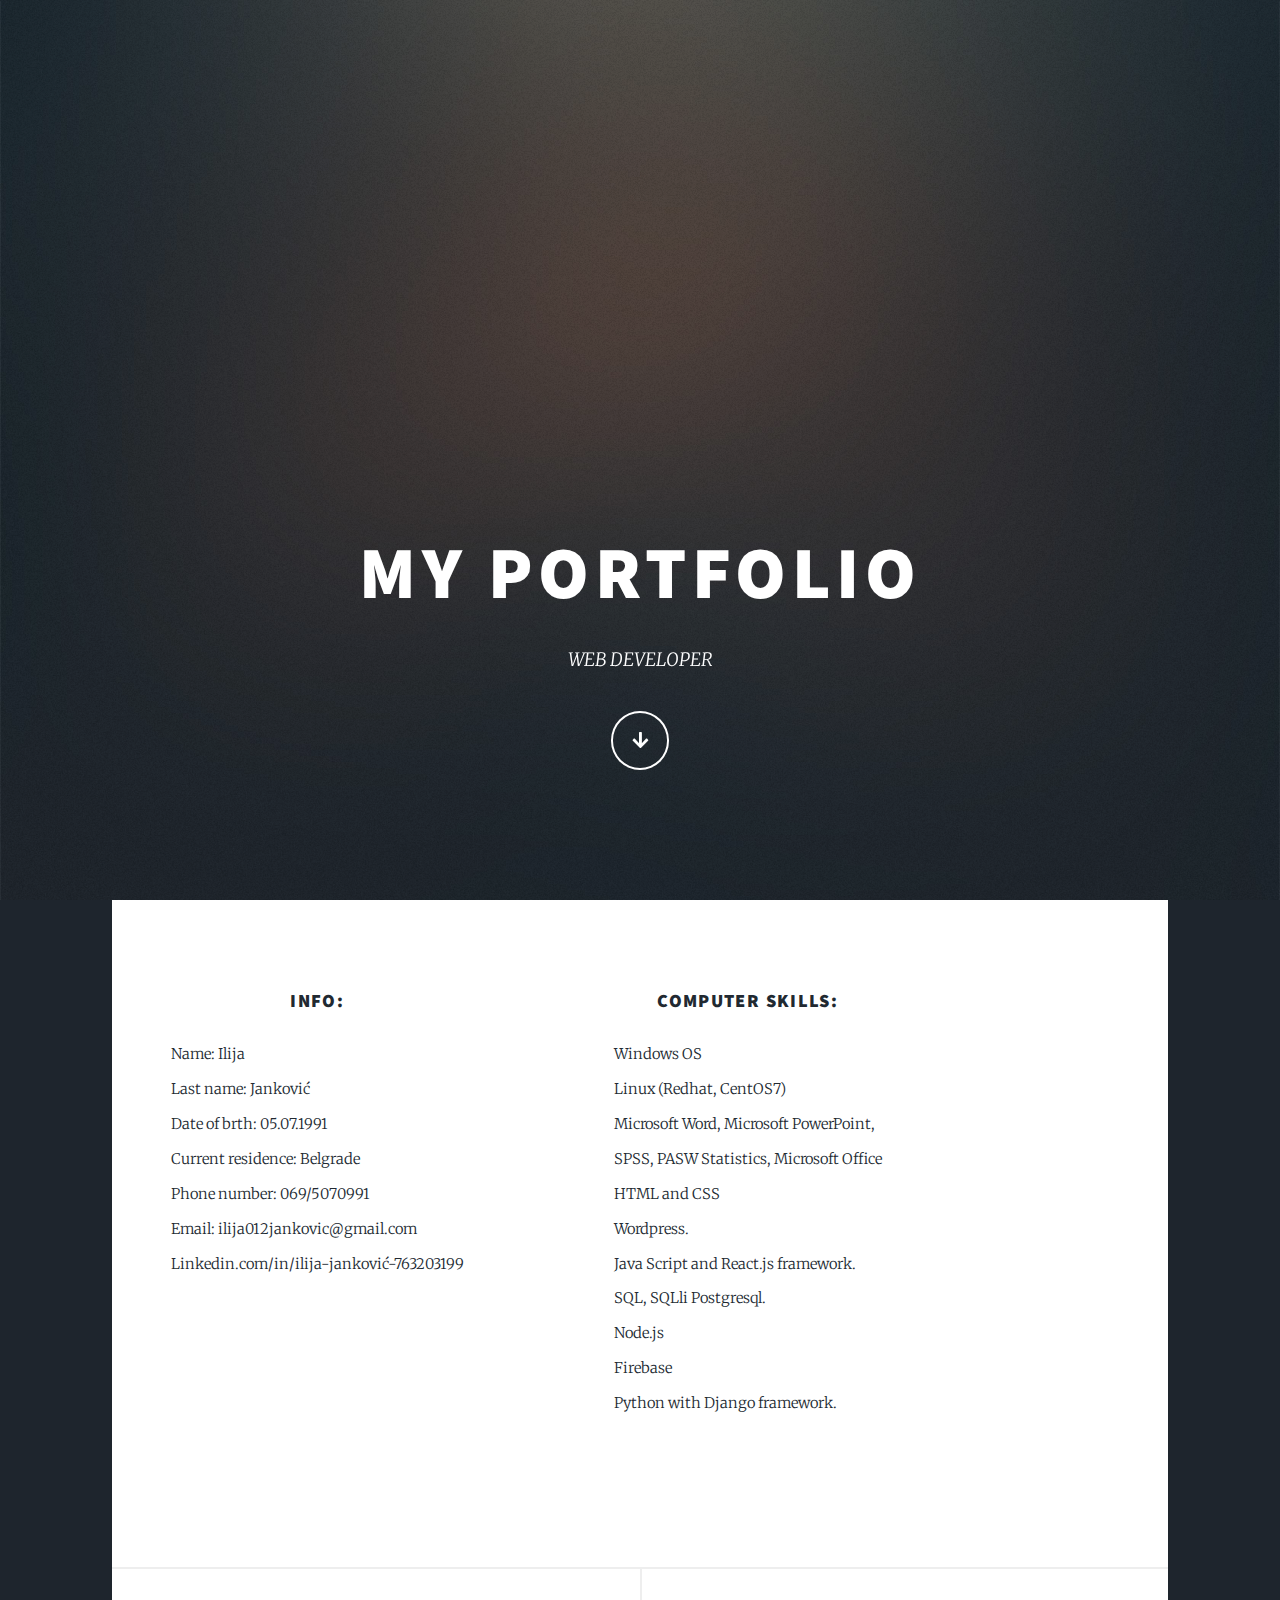
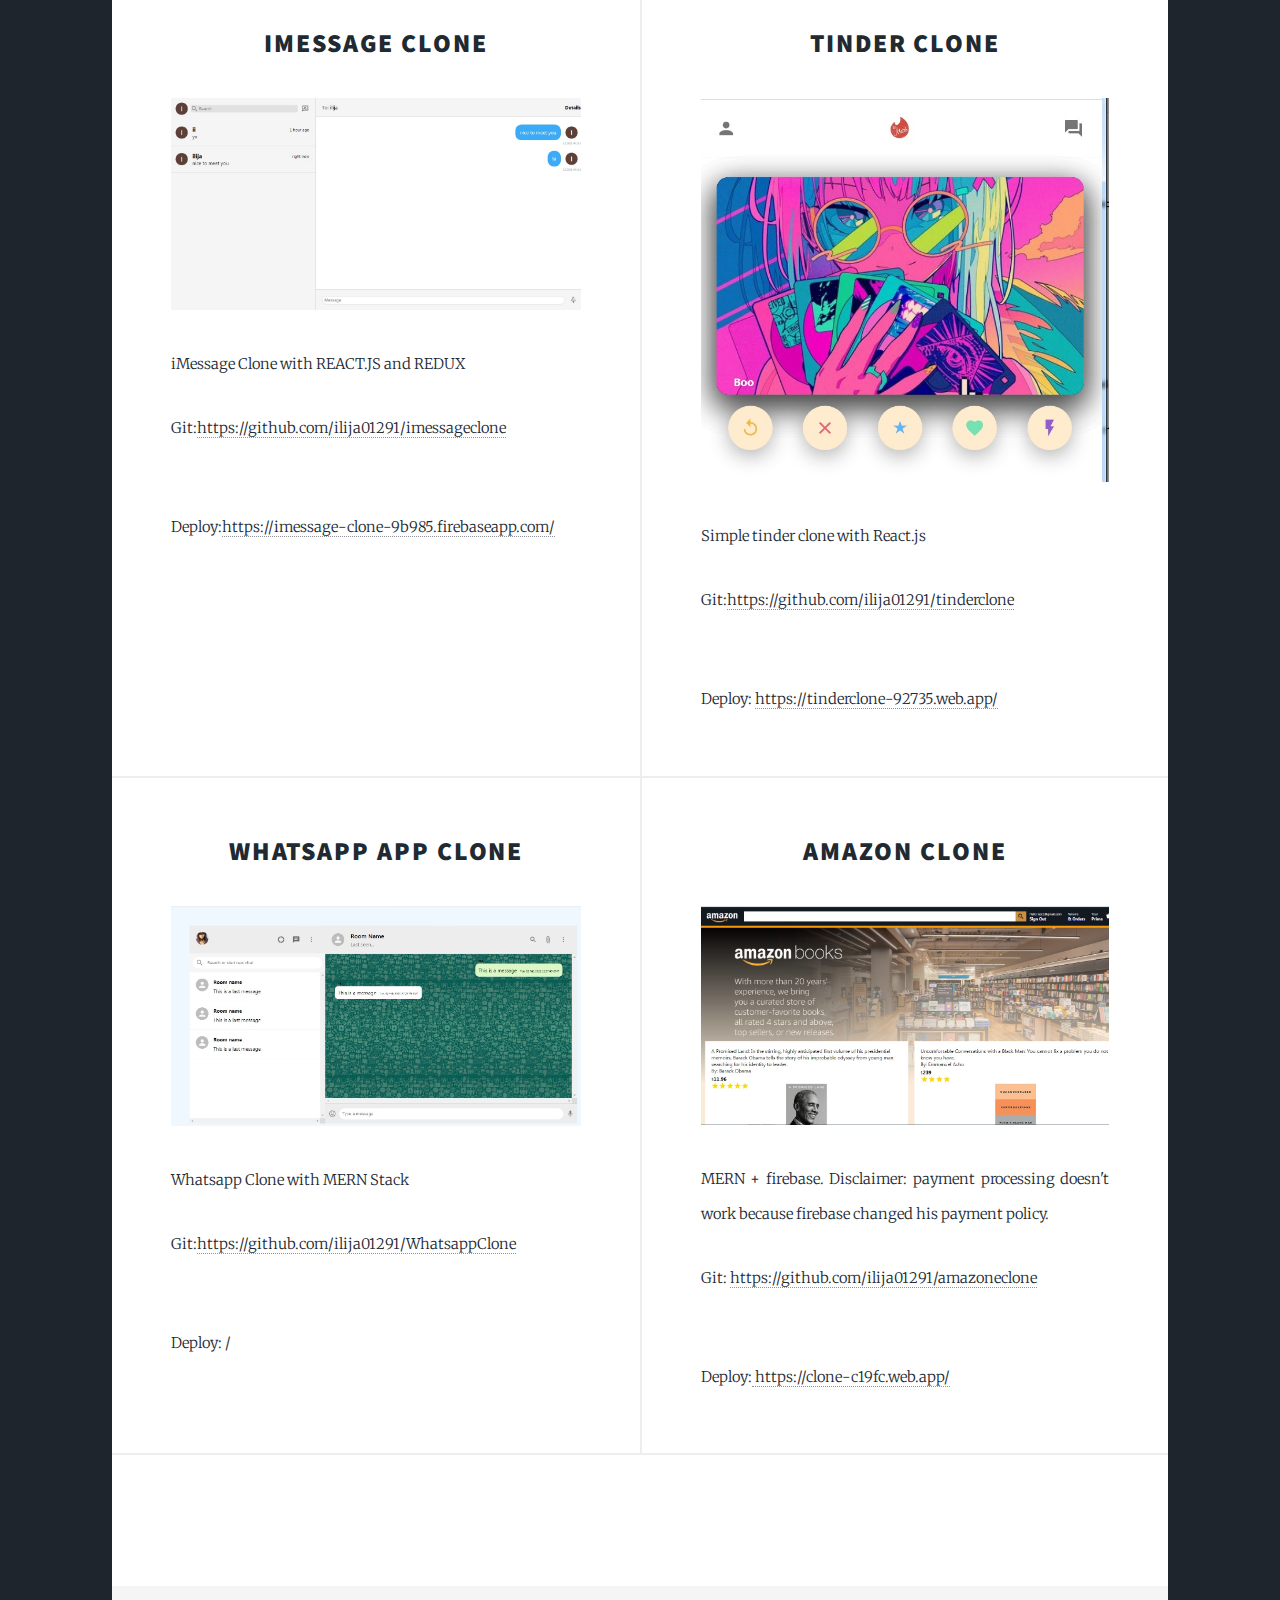
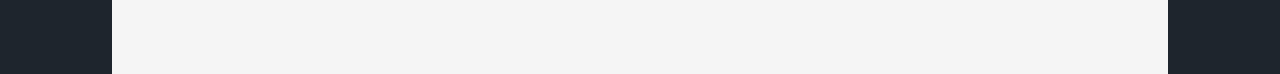
==== commit cfc0d7d4: "Update index.html" ====
--- a/index.html
+++ b/index.html
@@ -14,7 +14,7 @@
 			<div id="wrapper" class="fade-in">
 
 				<!-- Intro -->
-					<div id="intro">
+	      	                       <div id="intro">          
 						<h1>MY PORTFOLIO</h1>
 						<p>WEB DEVELOPER</p>
 						<ul class="actions">
@@ -115,7 +115,7 @@
 									</header>
 									<a href="#" class="image fit"><img src="images/amz.jpg" alt="" /></a>
 									<p>MERN + firebase. Disclaimer: payment processing doesn't work because firebase changed his payment policy.</p>
-									<p>Git: <a href="https://github.com/ilija01291/amazoneclone">https://github.com/ilija01291/amazoneclone </a</p><br/>
+									<p>Git: <a href="https://github.com/ilija01291/amazoneclone">https://github.com/ilija01291/amazoneclone </a></p><br/>
 									<p>Deploy:<a href="https://clone-c19fc.web.app/"> https://clone-c19fc.web.app/</a>  </p></section>
 								</article>
 							
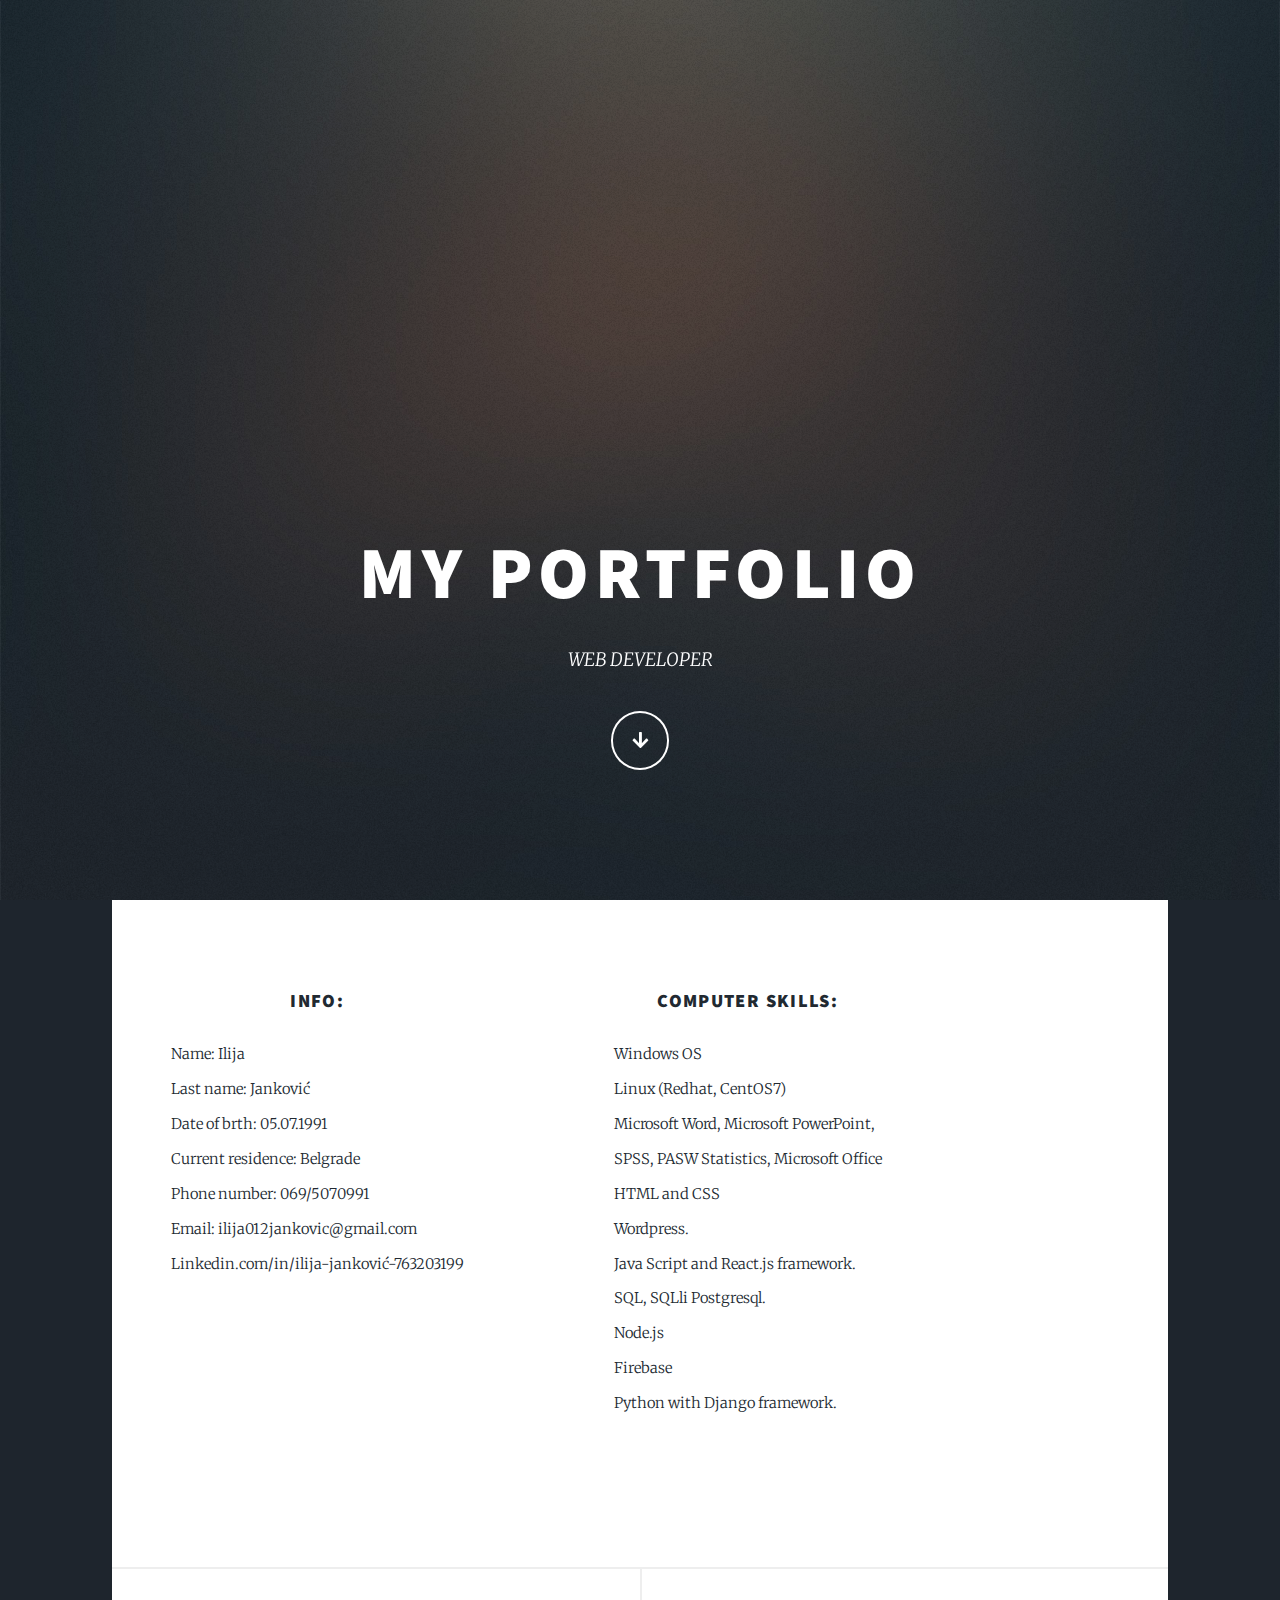
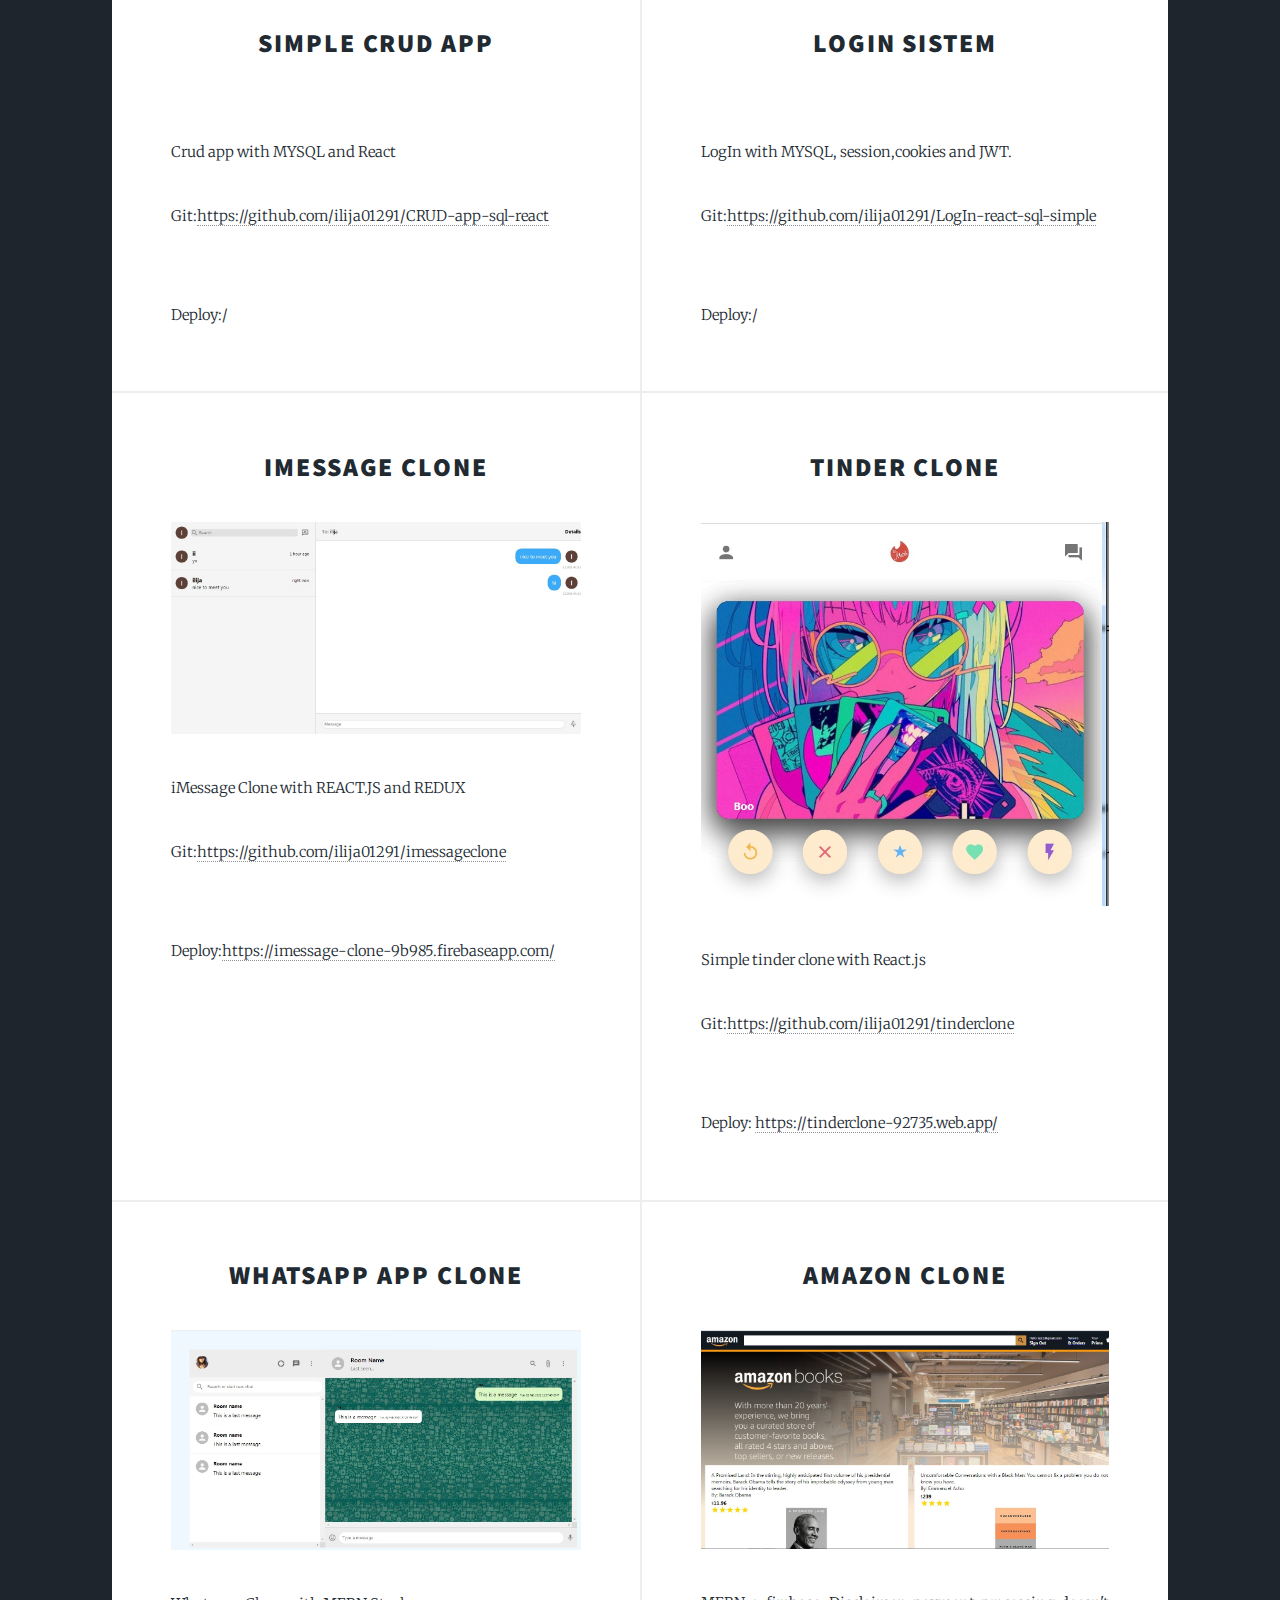
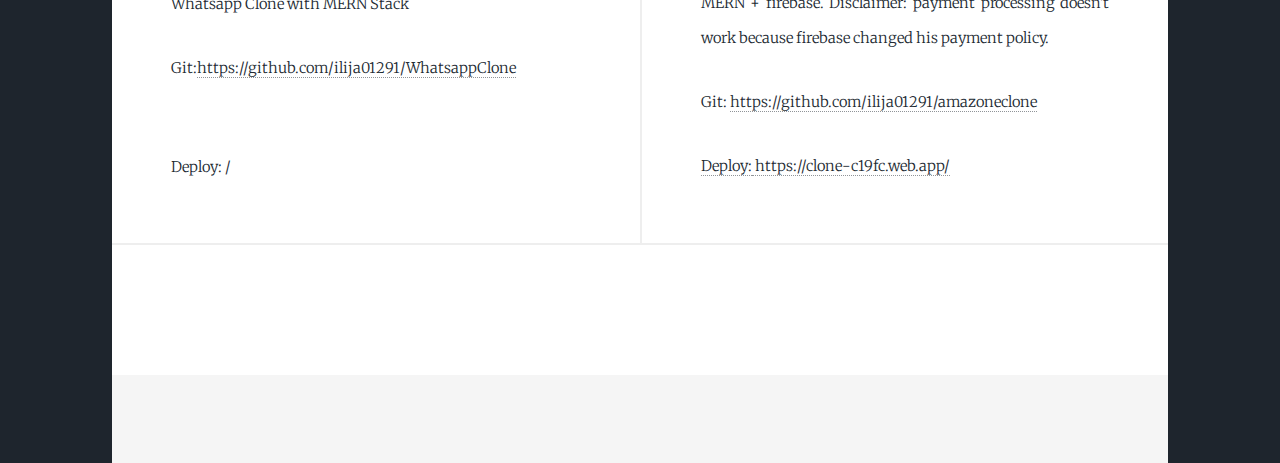
==== commit 87a8957f: "Add files via upload" ====
--- a/index.html
+++ b/index.html
@@ -14,7 +14,7 @@
 			<div id="wrapper" class="fade-in">
 
 				<!-- Intro -->
-	      	                       <div id="intro">          
+					<div id="intro">
 						<h1>MY PORTFOLIO</h1>
 						<p>WEB DEVELOPER</p>
 						<ul class="actions">
@@ -76,6 +76,32 @@
 								<article>
 									<header>
 										
+										<h2><a href="#">Simple CRUD app<br /></a></h2>
+										
+									</header>
+									<a href="#" class="image fit"><img src="images/harp.png" alt="" /></a>
+				
+									<p>Crud app with MYSQL and React </p>
+									<p>Git:<a href="https://github.com/ilija01291/CRUD-app-sql-react">https://github.com/ilija01291/CRUD-app-sql-react</a></p><br/>
+									<p>Deploy:/</p>
+										
+								</article>
+								<article>
+									<header>
+										
+										<h2><a href="#">LogIn sistem<br /></a></h2>
+										
+									</header>
+									<a href="#" class="image fit"><img src="images/reg.jpg" alt="" /></a>
+				
+									<p>LogIn with MYSQL, session,cookies and JWT. </p>
+									<p>Git:<a href="https://github.com/ilija01291/LogIn-react-sql-simple">https://github.com/ilija01291/LogIn-react-sql-simple</a></p><br/>
+									<p>Deploy:/</p>
+										
+								</article>
+								<article>
+									<header>
+										
 										<h2><a href="#">Imessage Clone<br /></a></h2>
 										
 									</header>
@@ -115,7 +141,7 @@
 									</header>
 									<a href="#" class="image fit"><img src="images/amz.jpg" alt="" /></a>
 									<p>MERN + firebase. Disclaimer: payment processing doesn't work because firebase changed his payment policy.</p>
-									<p>Git: <a href="https://github.com/ilija01291/amazoneclone">https://github.com/ilija01291/amazoneclone </a></p><br/>
+									<p>Git: <a href="https://github.com/ilija01291/amazoneclone">https://github.com/ilija01291/amazoneclone </a</p><br/>
 									<p>Deploy:<a href="https://clone-c19fc.web.app/"> https://clone-c19fc.web.app/</a>  </p></section>
 								</article>
 							
@@ -154,4 +180,4 @@
 			<script src="assets/js/main.js"></script>
 
 	</body>
-</html>
+</html>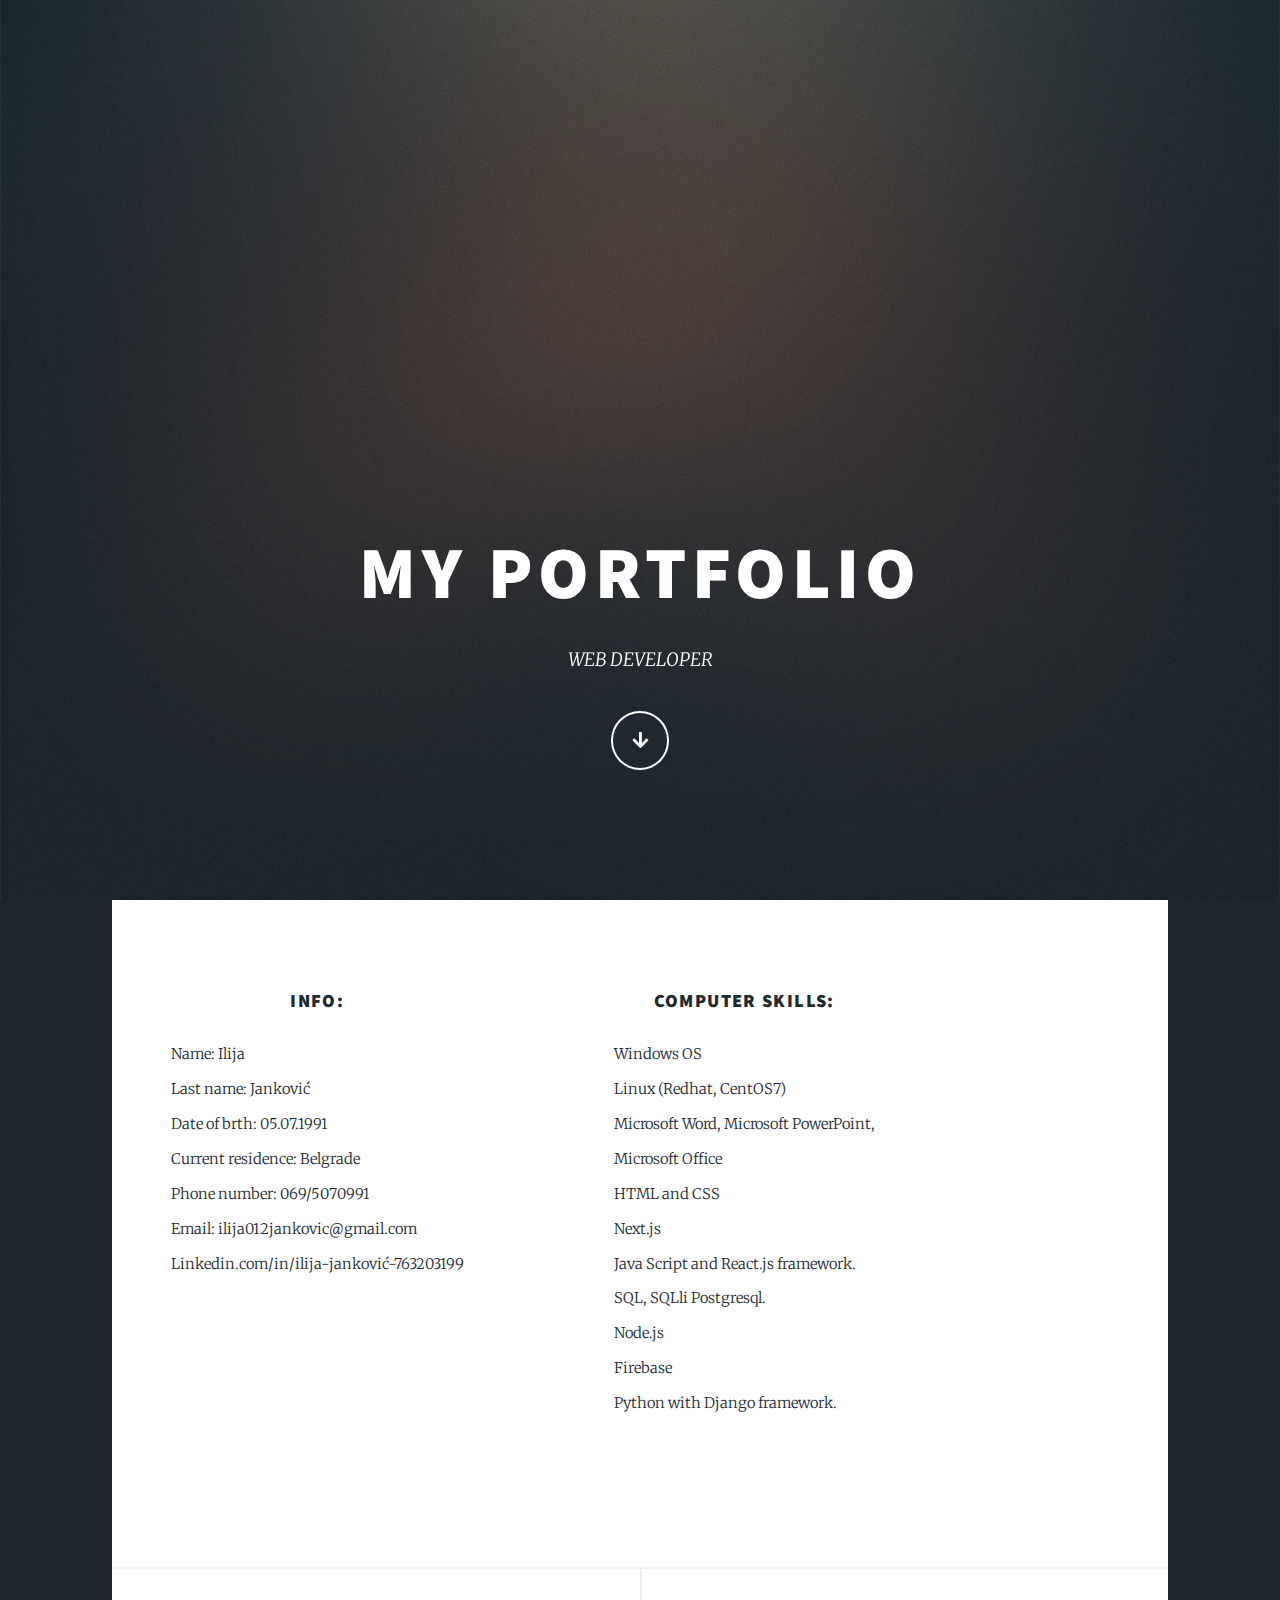
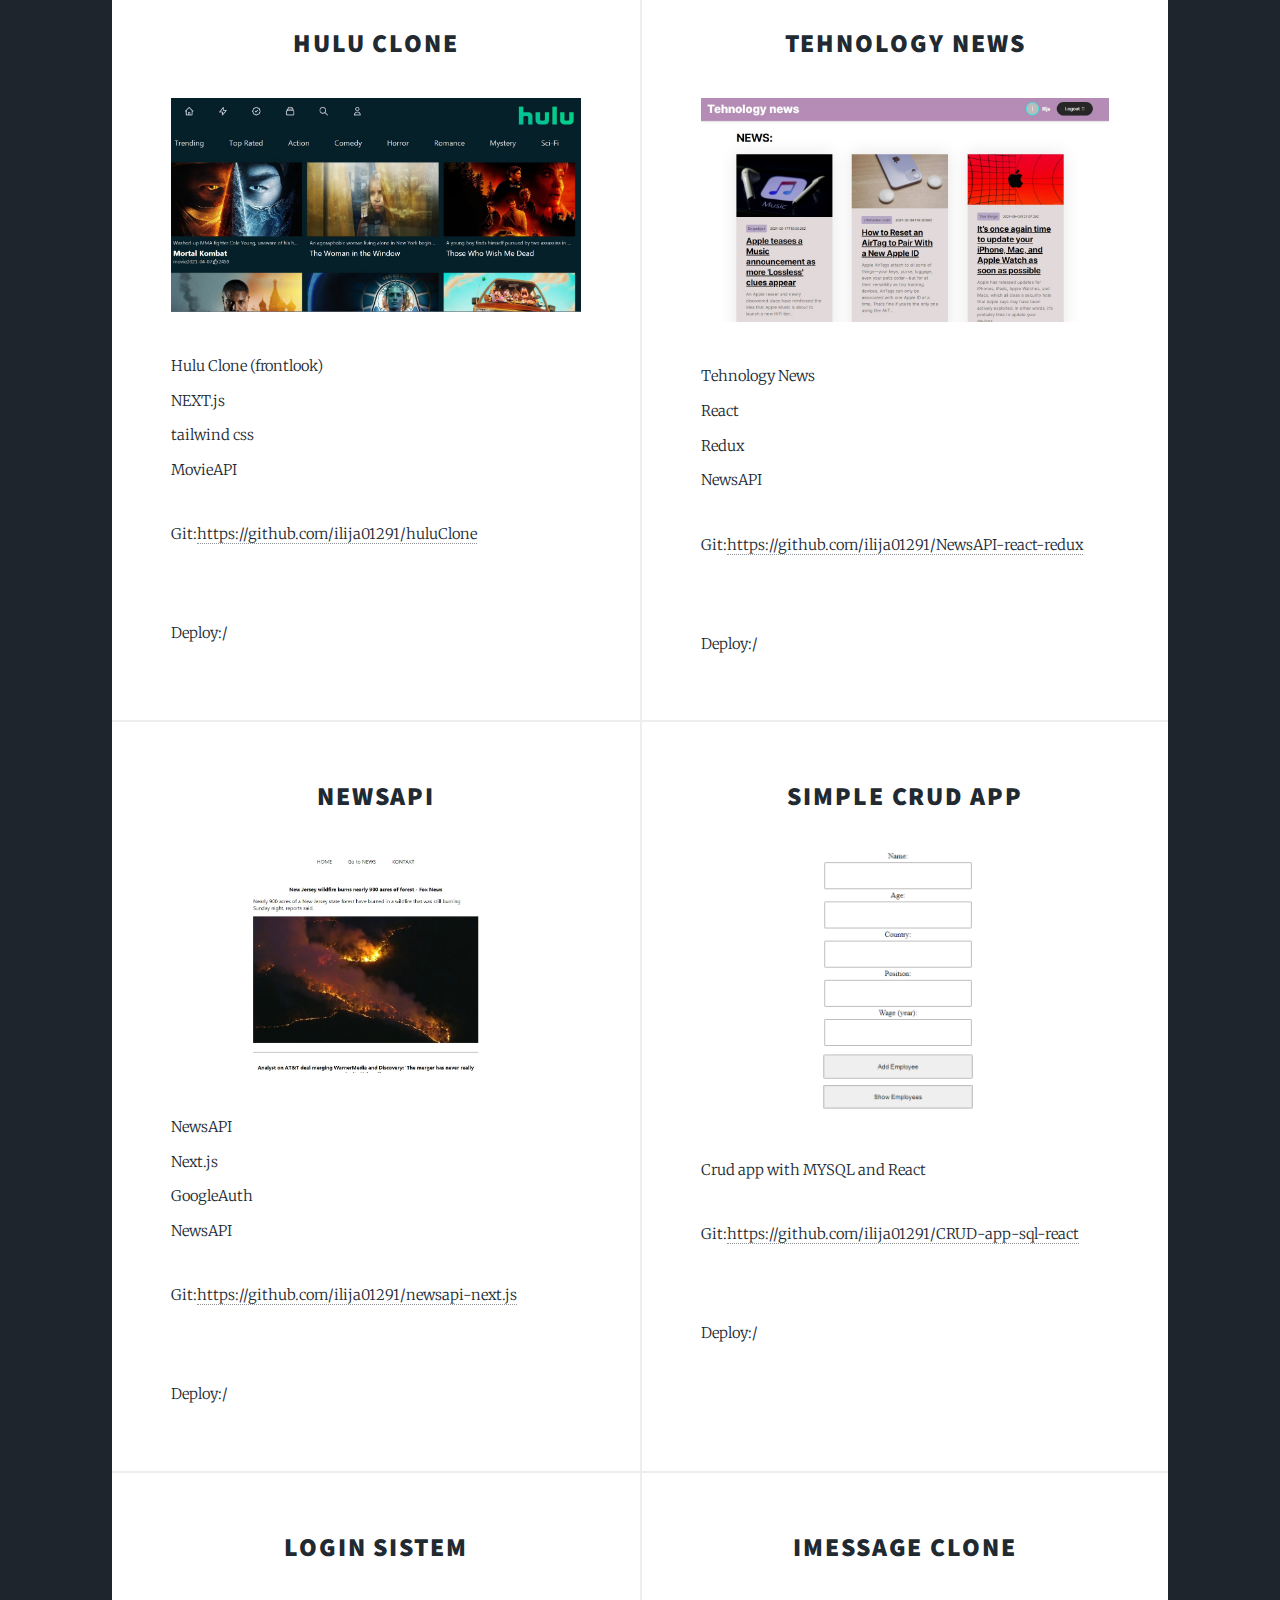
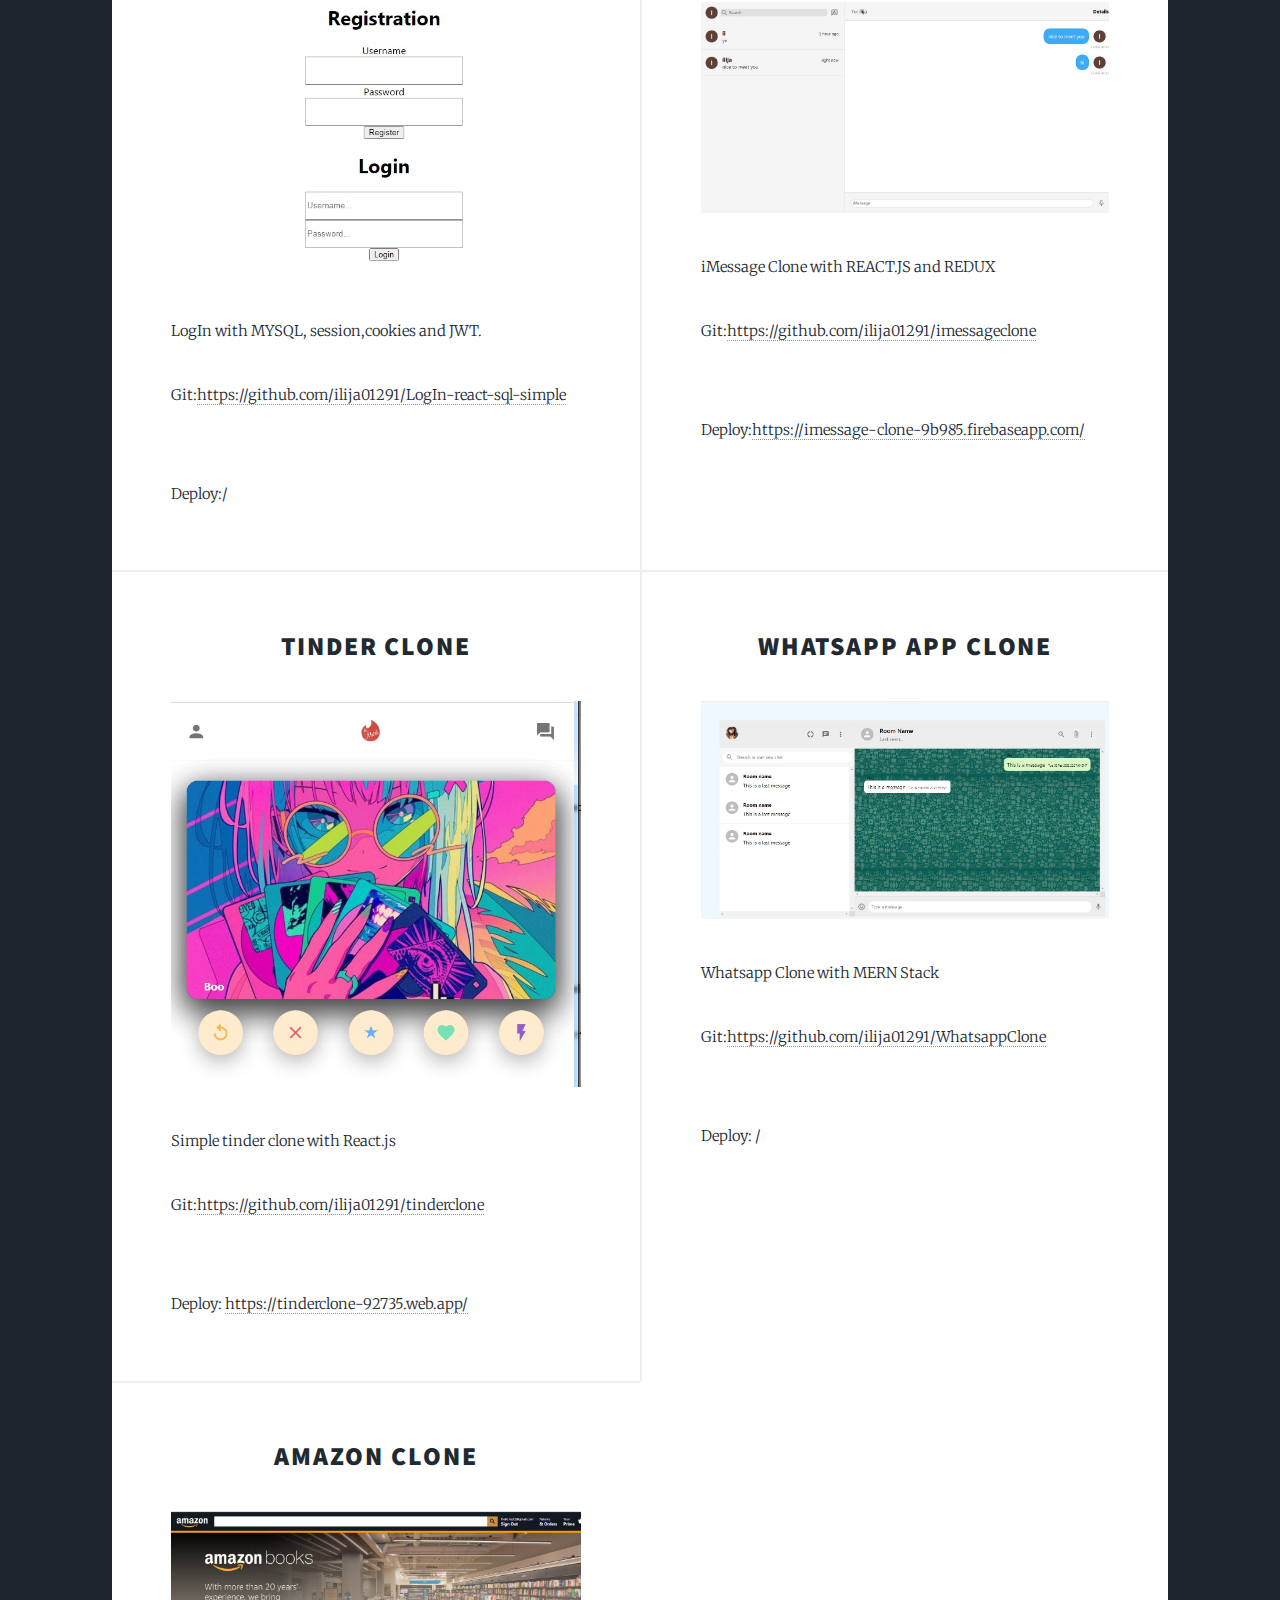
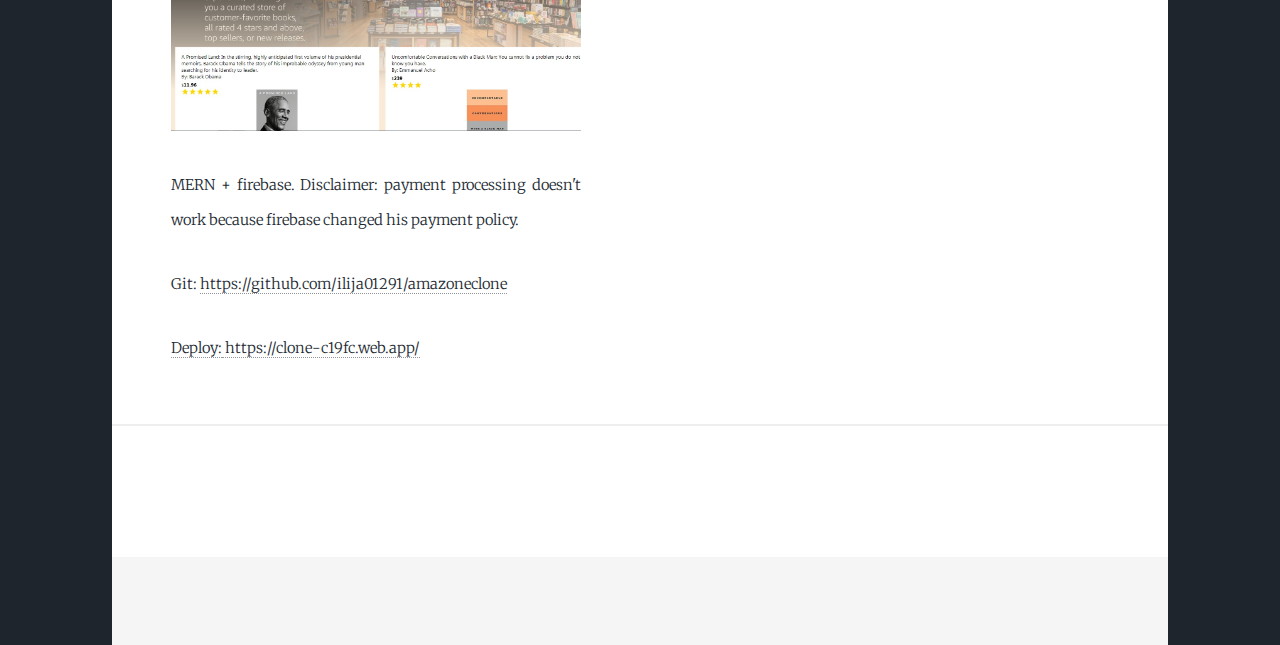
==== commit 2934f760: "Add files via upload" ====
--- a/index.html
+++ b/index.html
@@ -57,9 +57,10 @@
 										 Windows OS<br/>
 										 Linux (Redhat, CentOS7)<br/>
 										 Microsoft Word, Microsoft PowerPoint,<br/>
-										  SPSS, PASW Statistics, Microsoft Office<br/>
+										 Microsoft Office<br/>
                                          HTML and CSS<br/>
-                                         Wordpress.<br/>
+										 Next.js<br/>
+        
                                          Java Script and React.js framework.<br/>
                                          SQL, SQLli Postgresql.<br/>
                                          Node.js<br/>
@@ -76,6 +77,63 @@
 								<article>
 									<header>
 										
+										<h2><a href="#">HULU Clone<br /></a></h2>
+										
+									</header>
+									<a href="#" class="image fit"><img src="images/hulu.jpg" alt="" /></a>
+				
+									<p>Hulu Clone (frontlook) <br>
+										NEXT.js<br>
+										tailwind css<br>
+										MovieAPI
+									</p>
+									<p>Git:<a href="https://github.com/ilija01291/huluClone">https://github.com/ilija01291/huluClone</a></p><br/>
+									<p>Deploy:/</p>
+										
+								</article>
+
+
+								<article>
+								<header>
+										
+									<h2><a href="#">Tehnology News<br /></a></h2>
+									
+								</header>
+								<a href="#" class="image fit"><img src="images/newstehnoreactredux.jpg" alt="" /></a>
+			
+								<p>Tehnology News  <br>
+									React<br>
+									Redux<br>
+									NewsAPI
+								</p>
+								<p>Git:<a href="https://github.com/ilija01291/NewsAPI-react-redux">https://github.com/ilija01291/NewsAPI-react-redux</a></p><br/>
+								<p>Deploy:/</p>
+									
+							</article>
+
+							<article>
+								<header>
+										
+									<h2><a href="#">NewsAPI<br /></a></h2>
+									
+								</header>
+								<a href="#" class="image fit"><img src="images/newsNext.jpg" alt="" /></a>
+			
+								<p>NewsAPI  <br>
+									Next.js<br>
+									GoogleAuth<br>
+									NewsAPI
+								</p>
+								<p>Git:<a href="https://github.com/ilija01291/newsapi-next.js">https://github.com/ilija01291/newsapi-next.js</a></p><br/>
+								<p>Deploy:/</p>
+									
+							</article>
+
+
+
+								<article>
+									<header>
+										
 										<h2><a href="#">Simple CRUD app<br /></a></h2>
 										
 									</header>
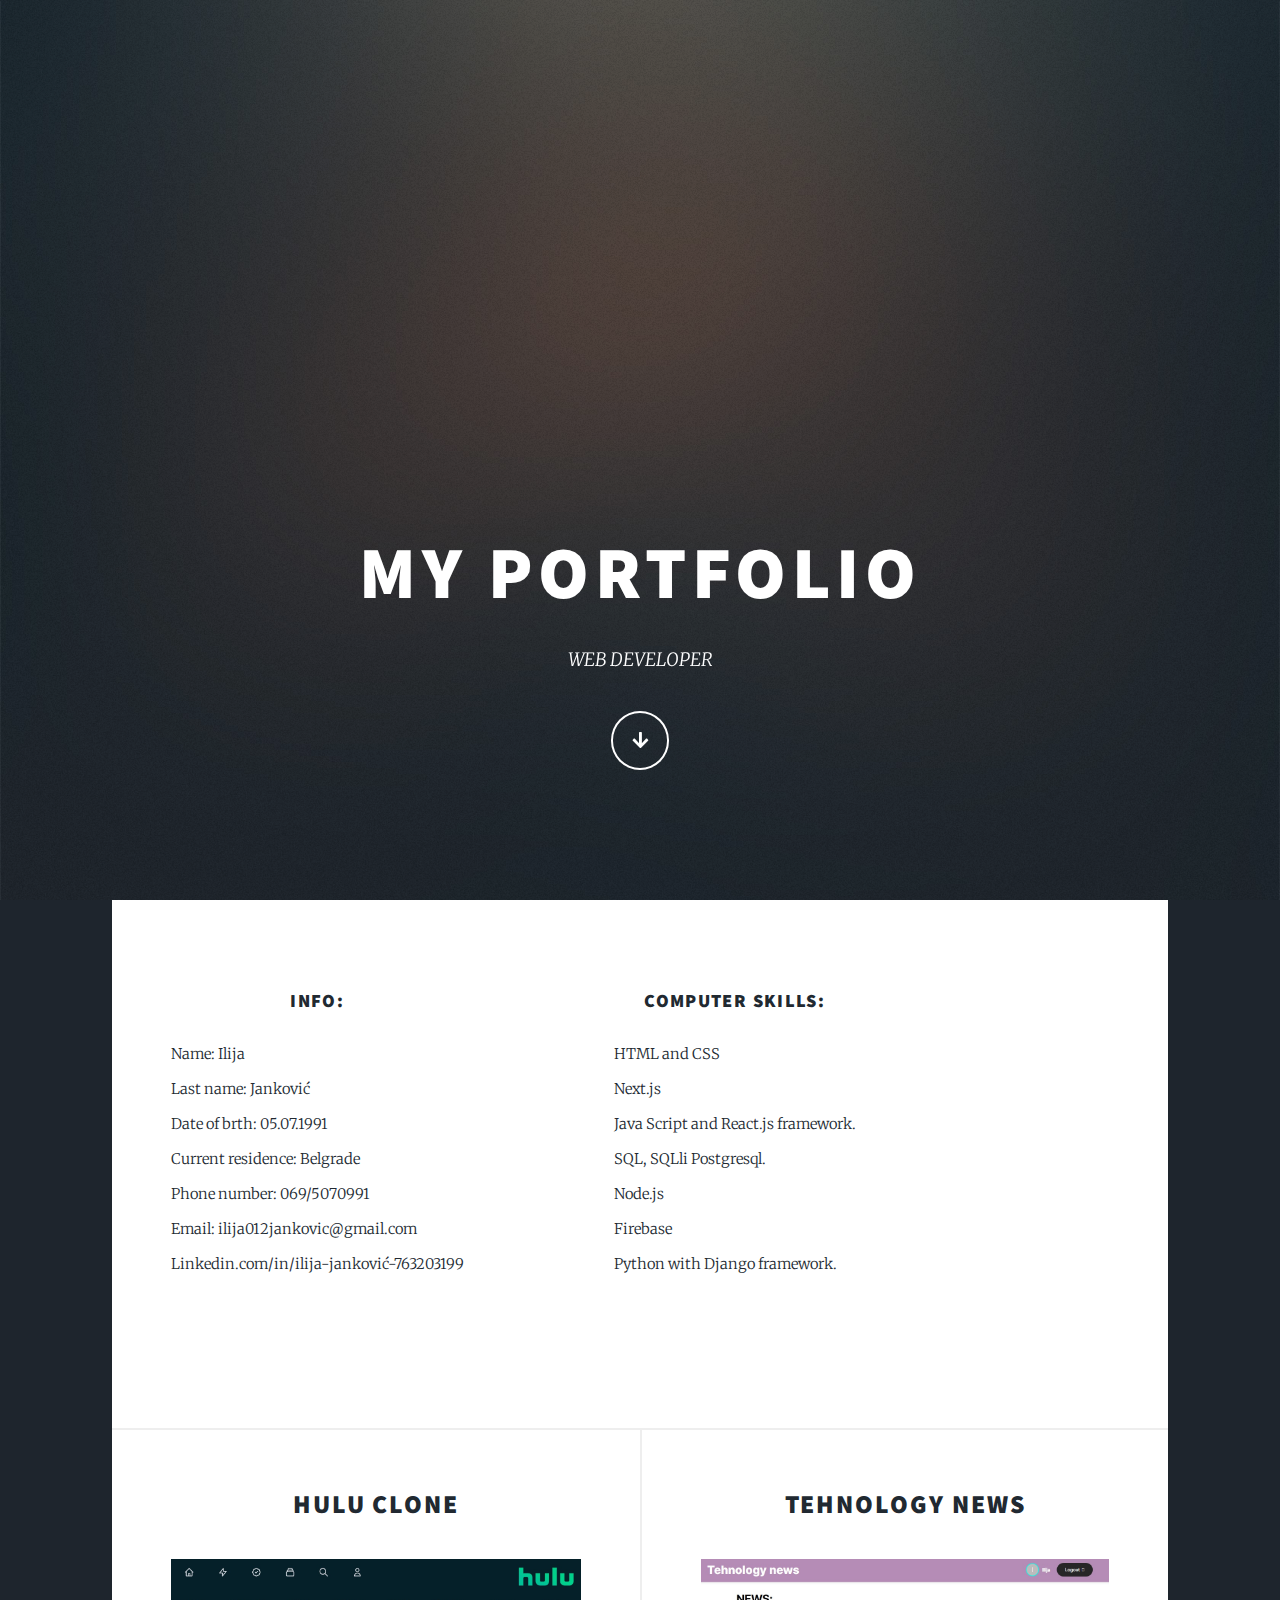
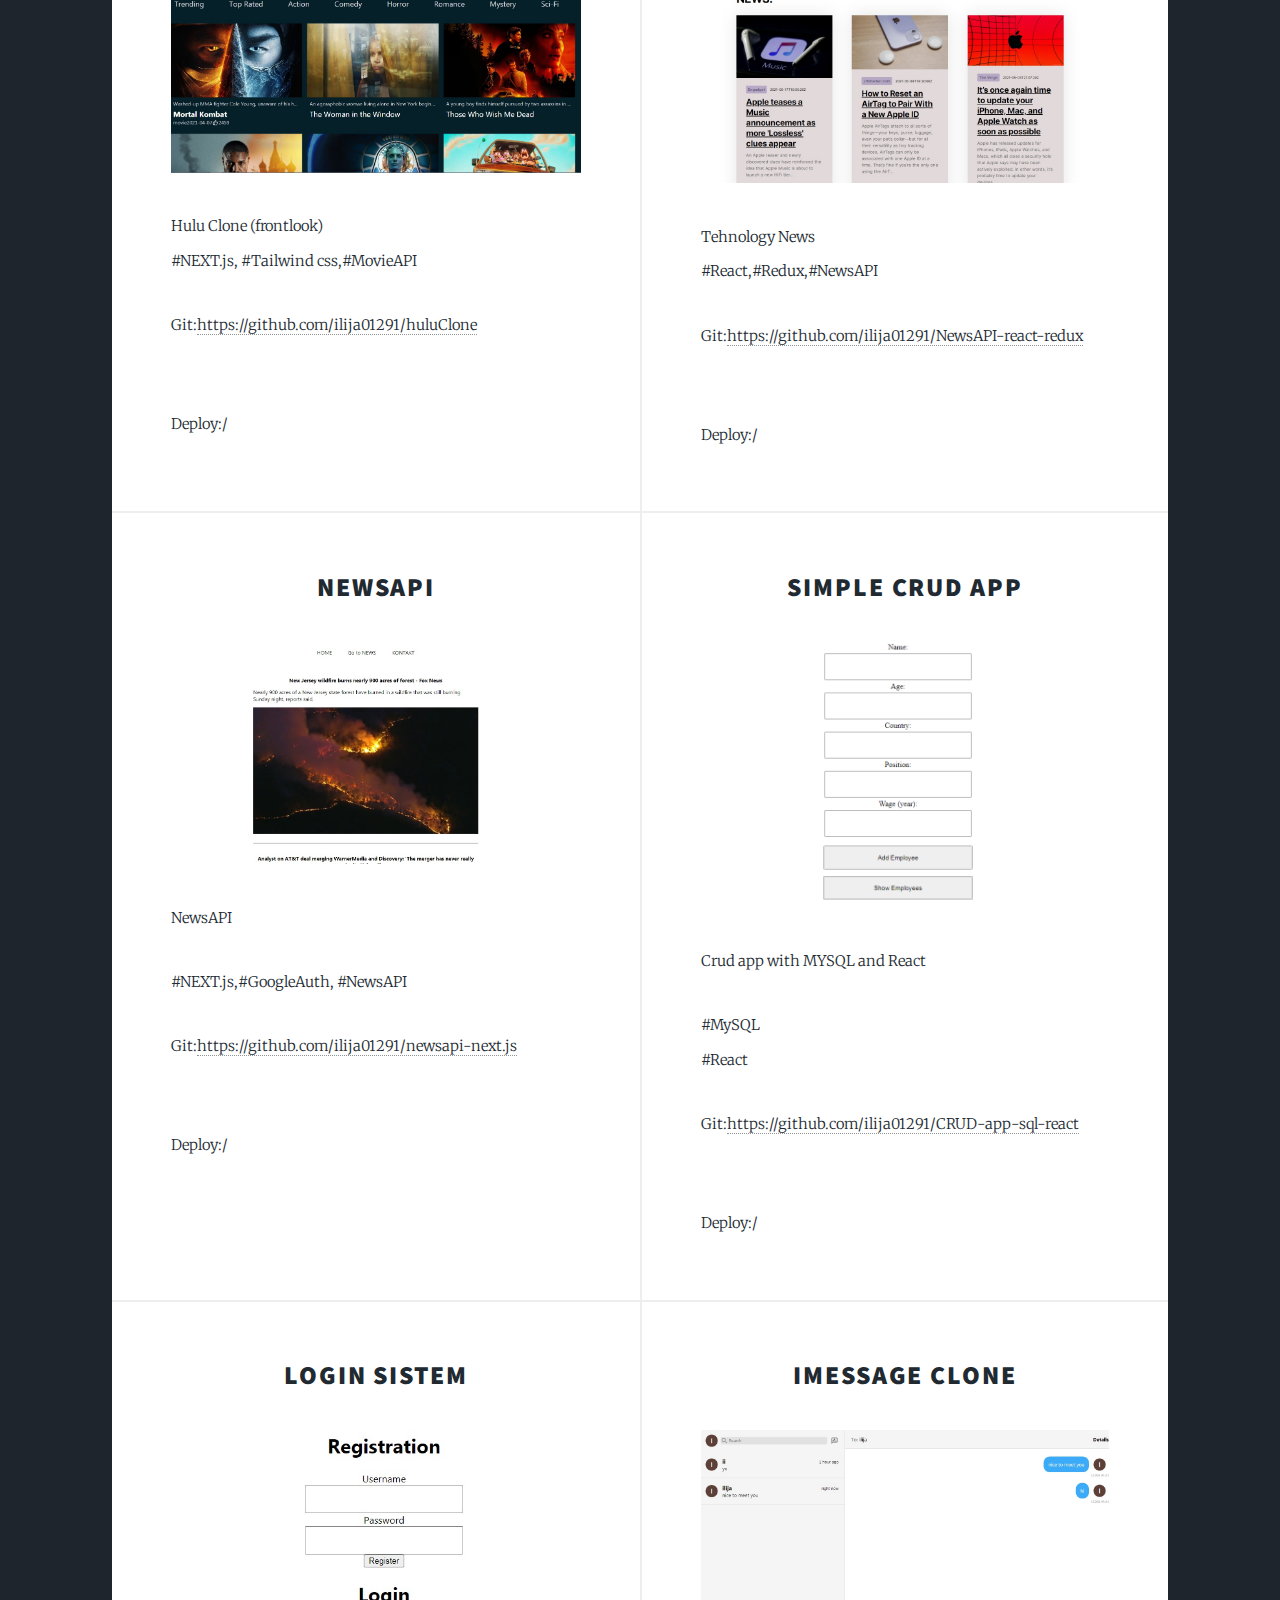
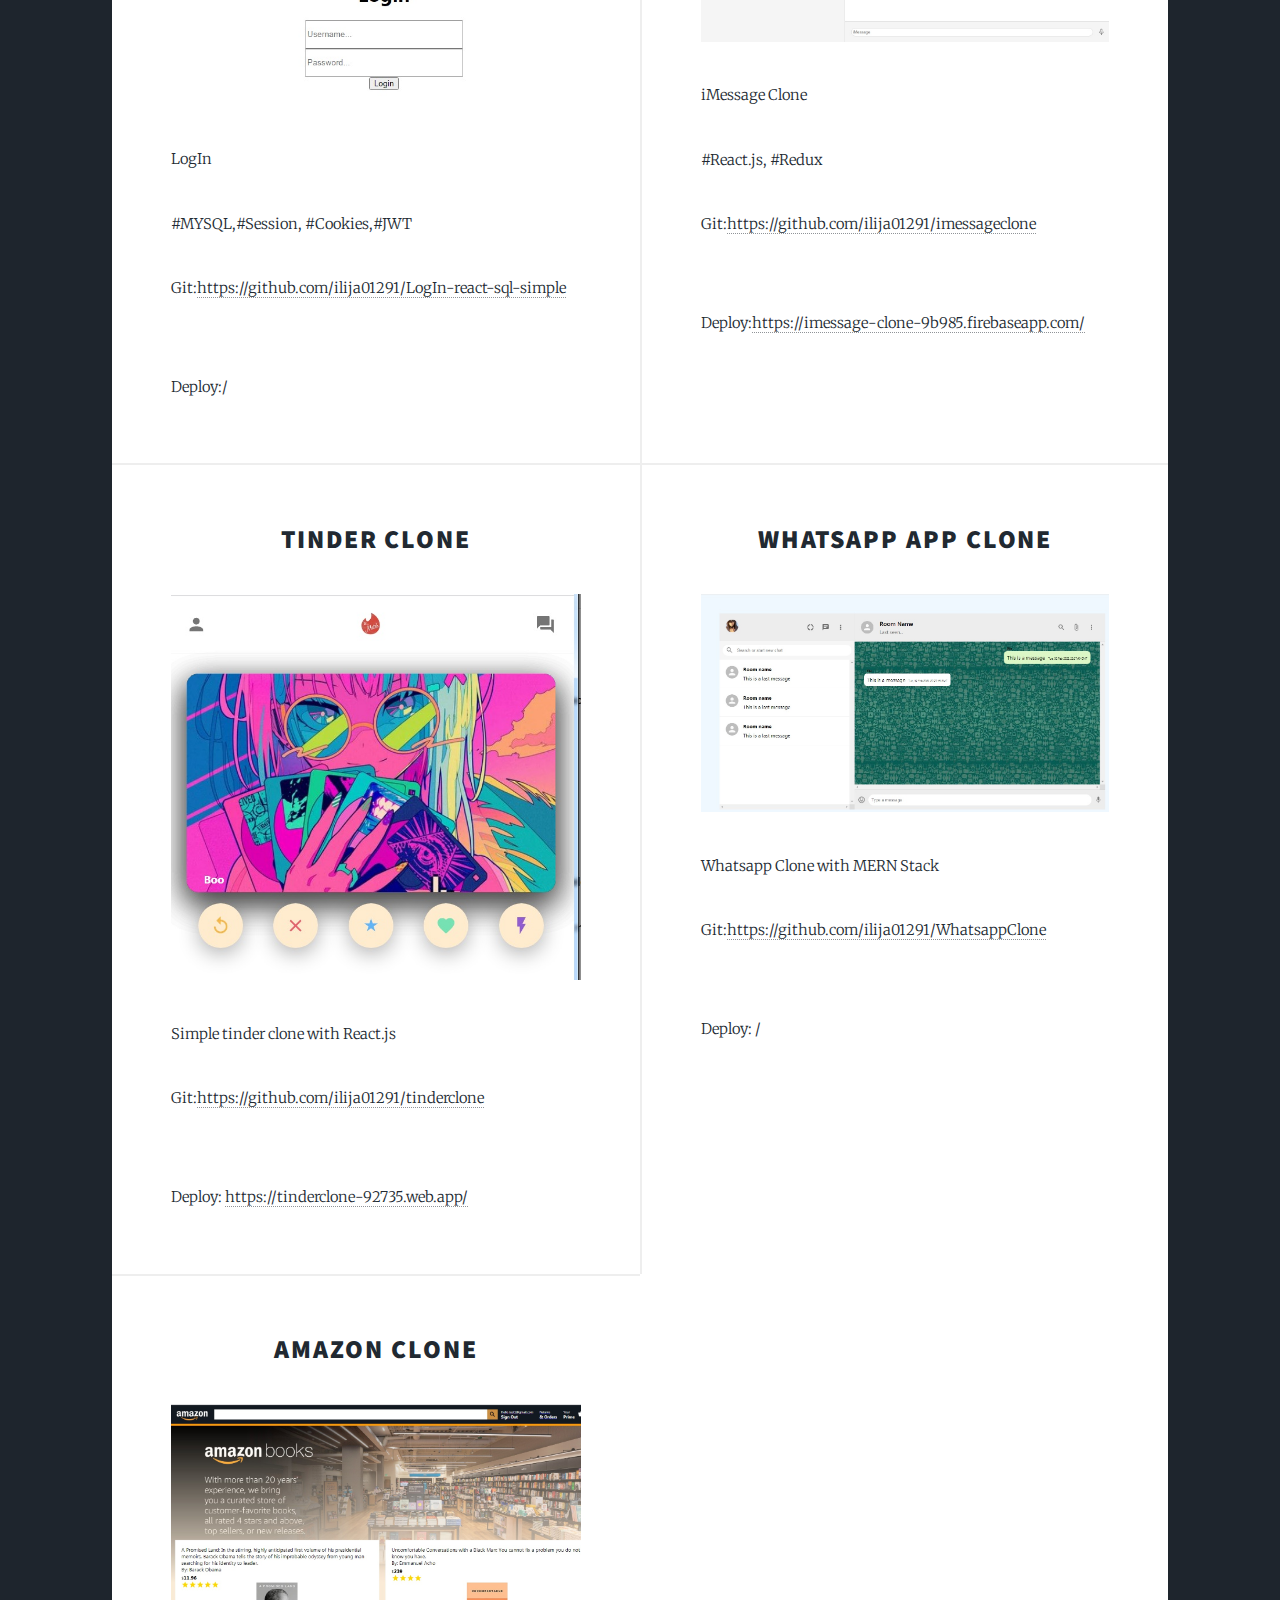
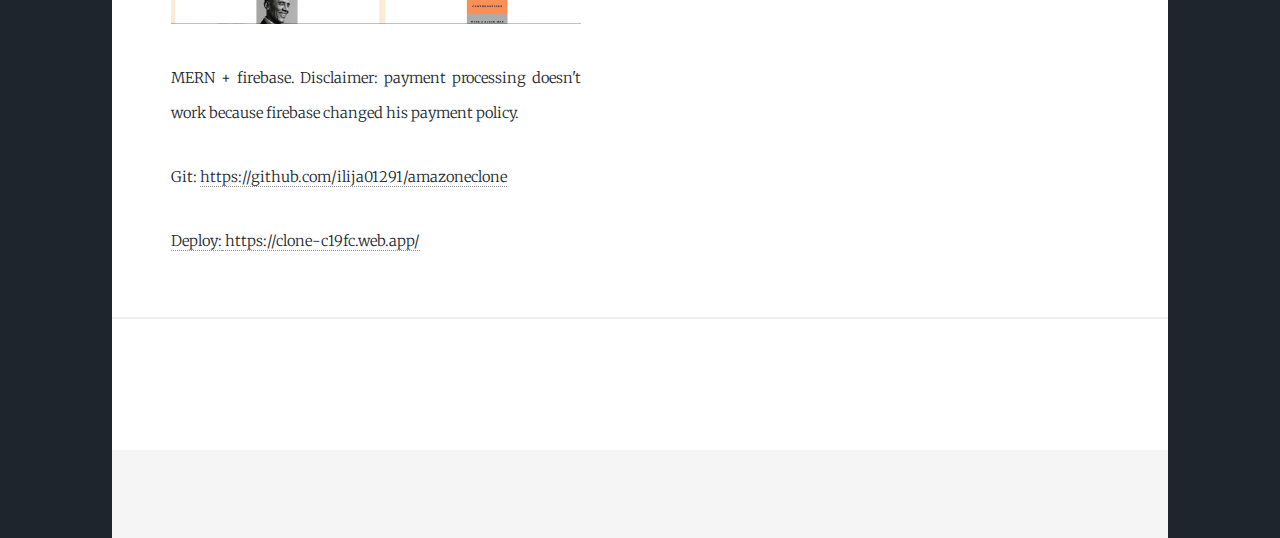
==== commit 8e1bc3f0: "Add files via upload" ====
--- a/index.html
+++ b/index.html
@@ -54,13 +54,8 @@
 										<div class="right">
 											<h3>COMPUTER SKILLS:</h3>
 									<p class="info2">
-										 Windows OS<br/>
-										 Linux (Redhat, CentOS7)<br/>
-										 Microsoft Word, Microsoft PowerPoint,<br/>
-										 Microsoft Office<br/>
                                          HTML and CSS<br/>
 										 Next.js<br/>
-        
                                          Java Script and React.js framework.<br/>
                                          SQL, SQLli Postgresql.<br/>
                                          Node.js<br/>
@@ -77,15 +72,14 @@
 								<article>
 									<header>
 										
-										<h2><a href="#">HULU Clone<br /></a></h2>
+										<h2>HULU Clone<br /></h2>
 										
 									</header>
 									<a href="#" class="image fit"><img src="images/hulu.jpg" alt="" /></a>
 				
 									<p>Hulu Clone (frontlook) <br>
-										NEXT.js<br>
-										tailwind css<br>
-										MovieAPI
+										#NEXT.js, #Tailwind css,#MovieAPI
+									
 									</p>
 									<p>Git:<a href="https://github.com/ilija01291/huluClone">https://github.com/ilija01291/huluClone</a></p><br/>
 									<p>Deploy:/</p>
@@ -96,15 +90,13 @@
 								<article>
 								<header>
 										
-									<h2><a href="#">Tehnology News<br /></a></h2>
+									<h2>Tehnology News <br/></h2>
 									
 								</header>
 								<a href="#" class="image fit"><img src="images/newstehnoreactredux.jpg" alt="" /></a>
 			
 								<p>Tehnology News  <br>
-									React<br>
-									Redux<br>
-									NewsAPI
+									#React,#Redux,#NewsAPI
 								</p>
 								<p>Git:<a href="https://github.com/ilija01291/NewsAPI-react-redux">https://github.com/ilija01291/NewsAPI-react-redux</a></p><br/>
 								<p>Deploy:/</p>
@@ -114,32 +106,27 @@
 							<article>
 								<header>
 										
-									<h2><a href="#">NewsAPI<br /></a></h2>
+									<h2>NewsAPI<br /></h2>
 									
 								</header>
 								<a href="#" class="image fit"><img src="images/newsNext.jpg" alt="" /></a>
-			
-								<p>NewsAPI  <br>
-									Next.js<br>
-									GoogleAuth<br>
-									NewsAPI
-								</p>
+									<p>NewsAPI  </p>
+								<p>#NEXT.js,#GoogleAuth, #NewsAPI</p>
 								<p>Git:<a href="https://github.com/ilija01291/newsapi-next.js">https://github.com/ilija01291/newsapi-next.js</a></p><br/>
 								<p>Deploy:/</p>
 									
 							</article>
 
-
-
-								<article>
-									<header>
-										
+								<article>
+									<header>
 										<h2><a href="#">Simple CRUD app<br /></a></h2>
-										
 									</header>
 									<a href="#" class="image fit"><img src="images/harp.png" alt="" /></a>
-				
 									<p>Crud app with MYSQL and React </p>
+									<p>#MySQL<br/>
+										#React
+									</p>
+										
 									<p>Git:<a href="https://github.com/ilija01291/CRUD-app-sql-react">https://github.com/ilija01291/CRUD-app-sql-react</a></p><br/>
 									<p>Deploy:/</p>
 										
@@ -147,12 +134,13 @@
 								<article>
 									<header>
 										
-										<h2><a href="#">LogIn sistem<br /></a></h2>
+										<h2>LogIn sistem<br /></h2>
 										
 									</header>
 									<a href="#" class="image fit"><img src="images/reg.jpg" alt="" /></a>
-				
-									<p>LogIn with MYSQL, session,cookies and JWT. </p>
+										<p>LogIn</p>
+									<p> #MYSQL,#Session, #Cookies,#JWT
+									 </p>
 									<p>Git:<a href="https://github.com/ilija01291/LogIn-react-sql-simple">https://github.com/ilija01291/LogIn-react-sql-simple</a></p><br/>
 									<p>Deploy:/</p>
 										
@@ -160,11 +148,12 @@
 								<article>
 									<header>
 										
-										<h2><a href="#">Imessage Clone<br /></a></h2>
+										<h2>Imessage Clone</br></h2>
 										
 									</header>
 									<a href="#" class="image fit"><img src="images/ime.jpg" alt="" /></a>
-									<p> iMessage Clone with REACT.JS and REDUX</p>
+									<p> iMessage Clone  </p>
+									<p>#React.js, #Redux</p>
 									<p>Git:<a href="https://github.com/ilija01291/imessageclone">https://github.com/ilija01291/imessageclone</a></p><br/>
 									<p>Deploy:<a href= "https://imessage-clone-9b985.firebaseapp.com/">https://imessage-clone-9b985.firebaseapp.com/</a></p>
 										
@@ -172,7 +161,7 @@
 								<article>
 									<header>
 										
-										<h2><a href="#">Tinder Clone<br /></a></h2>
+										<h2>Tinder Clone <br/></h2>
 										
 									</header>
 									<a href="#" class="image fit"><img src="images/tin.jpg" alt="" /></a>
@@ -181,8 +170,8 @@
 									<p>Deploy: <a href="https://tinderclone-92735.web.app/">https://tinderclone-92735.web.app/</a></p>
 								</article>
 								<article>
-									<header></header>
-										<h2><a href="#">Whatsapp app Clone</a></h2>
+									<header>
+										<h2>Whatsapp app Clone<br/></h2>
 										
 									</header>
 									<a href="#" class="image fit"><img src="images/what.jpg" alt="" /></a>
@@ -194,7 +183,7 @@
 								<article>
 									<header>
 										
-										<h2><a href="#">Amazon Clone</a></h2>
+										<h2>Amazon Clone<br/></h2>
 					
 									</header>
 									<a href="#" class="image fit"><img src="images/amz.jpg" alt="" /></a>
--- a/assets/css/main.css
+++ b/assets/css/main.css
@@ -1,4690 +1,4690 @@
-@import url(fontawesome-all.min.css);
-@import url("https://fonts.googleapis.com/css?family=Merriweather:300,700,300italic,700italic|Source+Sans+Pro:900");
-
-/*
-	Massively by HTML5 UP
-	html5up.net | @ajlkn
-	Free for personal and commercial use under the CCA 3.0 license (html5up.net/license)
-*/
-
-html, body, div, span, applet, object,
-iframe, h1, h2, h3, h4, h5, h6, p, blockquote,
-pre, a, abbr, acronym, address, big, cite,
-code, del, dfn, em, img, ins, kbd, q, s, samp,
-small, strike, strong, sub, sup, tt, var, b,
-u, i, center, dl, dt, dd, ol, ul, li, fieldset,
-form, label, legend, table, caption, tbody,
-tfoot, thead, tr, th, td, article, aside,
-canvas, details, embed, figure, figcaption,
-footer, header, hgroup, menu, nav, output, ruby,
-section, summary, time, mark, audio, video {
-	margin: 0;
-	padding: 0;
-	border: 0;
-	font-size: 100%;
-	font: inherit;
-	vertical-align: baseline;}
-
-article, aside, details, figcaption, figure,
-footer, header, hgroup, menu, nav, section {
-	display: block;}
-
-body {
-	line-height: 1;
-}
-
-ol, ul {
-	list-style: none;
-}
-
-blockquote, q {
-	quotes: none;
-}
-
-	blockquote:before, blockquote:after, q:before, q:after {
-		content: '';
-		content: none;
-	}
-
-table {
-	border-collapse: collapse;
-	border-spacing: 0;
-}
-
-body {
-	-webkit-text-size-adjust: none;
-}
-
-mark {
-	background-color: transparent;
-	color: inherit;
-}
-
-input::-moz-focus-inner {
-	border: 0;
-	padding: 0;
-}
-
-input, select, textarea {
-	-moz-appearance: none;
-	-webkit-appearance: none;
-	-ms-appearance: none;
-	appearance: none;
-}
-
-/* Basic */
-
-	@-ms-viewport {
-		width: device-width;
-	}
-
-	body {
-		-ms-overflow-style: scrollbar;
-	}
-
-	@media screen and (max-width: 480px) {
-
-		html, body {
-			min-width: 320px;
-		}
-
-	}
-
-	html {
-		box-sizing: border-box;
-	}
-
-	*, *:before, *:after {
-		box-sizing: inherit;
-	}
-
-	body {
-		background-color: #1e252d;
-	}
-
-		body.is-preload *, body.is-preload *:before, body.is-preload *:after {
-			-moz-animation: none !important;
-			-webkit-animation: none !important;
-			-ms-animation: none !important;
-			animation: none !important;
-			-moz-transition: none !important;
-			-webkit-transition: none !important;
-			-ms-transition: none !important;
-			transition: none !important;
-		}
-
-/* Type */
-
-	html {
-		font-size: 16pt;
-	}
-
-		@media screen and (max-width: 1680px) {
-
-			html {
-				font-size: 12pt;
-			}
-
-		}
-
-		@media screen and (max-width: 1280px) {
-
-			html {
-				font-size: 11pt;
-			}
-
-		}
-
-		@media screen and (max-width: 360px) {
-
-			html {
-				font-size: 10pt;
-			}
-
-		}
-
-	body {
-		color: #212931;
-	}
-
-	body, input, select, textarea {
-		font-family: "Merriweather", Georgia, serif;
-		font-weight: 300;
-		font-size: 1rem;
-		line-height: 2.375;
-	}
-
-	
-
-	a {
-		-moz-transition: color 0.2s ease-in-out, background-color 0.2s ease-in-out, border-color 0.2s ease-in-out, box-shadow 0.2s ease-in-out;
-		-webkit-transition: color 0.2s ease-in-out, background-color 0.2s ease-in-out, border-color 0.2s ease-in-out, box-shadow 0.2s ease-in-out;
-		-ms-transition: color 0.2s ease-in-out, background-color 0.2s ease-in-out, border-color 0.2s ease-in-out, box-shadow 0.2s ease-in-out;
-		transition: color 0.2s ease-in-out, background-color 0.2s ease-in-out, border-color 0.2s ease-in-out, box-shadow 0.2s ease-in-out;
-		border-bottom: dotted 1px;
-		text-decoration: none;
-	}
-
-		a:hover {
-			border-bottom-color: transparent;
-		}
-
-	strong, b {
-		font-weight: 600;
-	}
-
-	em, i {
-		font-style: italic;
-	}
-
-	p {
-		text-align: justify;
-		margin: 0 0 2rem 0;
-	}
-
-	h1, h2, h3, h4, h5, h6 {
-		font-family: "Source Sans Pro", Helvetica, sans-serif;
-		font-weight: 900;
-		line-height: 1.5;
-		letter-spacing: 0.075em;
-		text-transform: uppercase;
-		margin: 0 0 1rem 0;
-	}
-
-		h1 a, h2 a, h3 a, h4 a, h5 a, h6 a {
-			border-bottom: 0;
-			color: inherit;
-			text-decoration: none;
-		}
-
-	h1 {
-		font-size: 4rem;
-		line-height: 1.1;
-		margin: 0 0 2rem 0;
-	}
-
-	h2 {
-		font-size: 1.75rem;
-		line-height: 1.3;
-		margin: 0 0 1.5rem 0;
-	}
-
-	h3 {
-		font-size: 1.25rem;
-		margin: 0 0 1.5rem 0;
-	}
-
-	h4 {
-		font-size: 1rem;
-	}
-
-	h5 {
-		font-size: 0.9rem;
-	}
-
-	h6 {
-		font-size: 0.8rem;
-	}
-
-	sub {
-		font-size: 0.8rem;
-		position: relative;
-		top: 0.5rem;
-	}
-
-	sup {
-		font-size: 0.8rem;
-		position: relative;
-		top: -0.5rem;
-	}
-
-	blockquote {
-		border-left: solid 4px;
-		font-style: italic;
-		margin: 0 0 2rem 0;
-		padding: 0.5rem 0 0.5rem 2rem;
-	}
-
-	code {
-		border: solid 2px;
-		font-family: "Courier New", monospace;
-		font-size: 0.9rem;
-		margin: 0 0.25rem;
-		padding: 0.25rem 0.65rem;
-	}
-
-	pre {
-		-webkit-overflow-scrolling: touch;
-		font-family: "Courier New", monospace;
-		font-size: 0.9rem;
-		margin: 0 0 2rem 0;
-	}
-
-		pre code {
-			display: block;
-			line-height: 1.75;
-			padding: 1rem 1.5rem;
-			overflow-x: auto;
-		}
-
-	hr {
-		border: 0;
-		border-bottom: solid 2px;
-		margin: 3rem 0;
-	}
-
-		hr.major {
-			margin: 5rem 0;
-		}
-
-	.align-left {
-		text-align: left;
-	}
-
-	.align-center {
-		text-align: center;
-	}
-
-	.align-right {
-		text-align: right;
-	}
-
-	input, select, textarea {
-		color: #212931;
-	}
-
-	a {
-		color: #212931;
-		border-bottom-color: rgba(33, 41, 49, 0.5);
-	}
-
-		a:hover {
-			border-bottom-color: transparent;
-			color: #18bfef !important;
-		}
-
-	strong, b {
-		color: #212931;
-	}
-
-	h1, h2, h3, h4, h5, h6 {
-		color: #212931;
-	}
-
-	blockquote {
-		border-left-color: #eeeeee;
-	}
-
-	code {
-		background: rgba(220, 220, 220, 0.25);
-		border-color: #eeeeee;
-	}
-
-	hr {
-		border-bottom-color: #eeeeee;
-	}
-
-/* Row */
-
-	.row {
-		display: flex;
-		flex-wrap: wrap;
-		box-sizing: border-box;
-		align-items: stretch;
-	}
-
-		.row > * {
-			box-sizing: border-box;
-		}
-
-		.row.gtr-uniform > * > :last-child {
-			margin-bottom: 0;
-		}
-
-		.row.aln-left {
-			justify-content: flex-start;
-		}
-
-		.row.aln-center {
-			justify-content: center;
-		}
-
-		.row.aln-right {
-			justify-content: flex-end;
-		}
-
-		.row.aln-top {
-			align-items: flex-start;
-		}
-
-		.row.aln-middle {
-			align-items: center;
-		}
-
-		.row.aln-bottom {
-			align-items: flex-end;
-		}
-
-		.row > .imp {
-			order: -1;
-		}
-
-		.row > .col-1 {
-			width: 8.33333%;
-		}
-
-		.row > .off-1 {
-			margin-left: 8.33333%;
-		}
-
-		.row > .col-2 {
-			width: 16.66667%;
-		}
-
-		.row > .off-2 {
-			margin-left: 16.66667%;
-		}
-
-		.row > .col-3 {
-			width: 25%;
-		}
-
-		.row > .off-3 {
-			margin-left: 25%;
-		}
-
-		.row > .col-4 {
-			width: 33.33333%;
-		}
-
-		.row > .off-4 {
-			margin-left: 33.33333%;
-		}
-
-		.row > .col-5 {
-			width: 41.66667%;
-		}
-
-		.row > .off-5 {
-			margin-left: 41.66667%;
-		}
-
-		.row > .col-6 {
-			width: 50%;
-		}
-
-		.row > .off-6 {
-			margin-left: 50%;
-		}
-
-		.row > .col-7 {
-			width: 58.33333%;
-		}
-
-		.row > .off-7 {
-			margin-left: 58.33333%;
-		}
-
-		.row > .col-8 {
-			width: 66.66667%;
-		}
-
-		.row > .off-8 {
-			margin-left: 66.66667%;
-		}
-
-		.row > .col-9 {
-			width: 75%;
-		}
-
-		.row > .off-9 {
-			margin-left: 75%;
-		}
-
-		.row > .col-10 {
-			width: 83.33333%;
-		}
-
-		.row > .off-10 {
-			margin-left: 83.33333%;
-		}
-
-		.row > .col-11 {
-			width: 91.66667%;
-		}
-
-		.row > .off-11 {
-			margin-left: 91.66667%;
-		}
-
-		.row > .col-12 {
-			width: 100%;
-		}
-
-		.row > .off-12 {
-			margin-left: 100%;
-		}
-
-		.row.gtr-0 {
-			margin-top: 0;
-			margin-left: 0rem;
-		}
-
-			.row.gtr-0 > * {
-				padding: 0 0 0 0rem;
-			}
-
-			.row.gtr-0.gtr-uniform {
-				margin-top: 0rem;
-			}
-
-				.row.gtr-0.gtr-uniform > * {
-					padding-top: 0rem;
-				}
-
-		.row.gtr-25 {
-			margin-top: 0;
-			margin-left: -0.375rem;
-		}
-
-			.row.gtr-25 > * {
-				padding: 0 0 0 0.375rem;
-			}
-
-			.row.gtr-25.gtr-uniform {
-				margin-top: -0.375rem;
-			}
-
-				.row.gtr-25.gtr-uniform > * {
-					padding-top: 0.375rem;
-				}
-
-		.row.gtr-50 {
-			margin-top: 0;
-			margin-left: -0.75rem;
-		}
-
-			.row.gtr-50 > * {
-				padding: 0 0 0 0.75rem;
-			}
-
-			.row.gtr-50.gtr-uniform {
-				margin-top: -0.75rem;
-			}
-
-				.row.gtr-50.gtr-uniform > * {
-					padding-top: 0.75rem;
-				}
-
-		.row {
-			margin-top: 0;
-			margin-left: -1.5rem;
-		}
-
-			.row > * {
-				padding: 0 0 0 1.5rem;
-			}
-
-			.row.gtr-uniform {
-				margin-top: -1.5rem;
-			}
-
-				.row.gtr-uniform > * {
-					padding-top: 1.5rem;
-				}
-
-		.row.gtr-150 {
-			margin-top: 0;
-			margin-left: -2.25rem;
-		}
-
-			.row.gtr-150 > * {
-				padding: 0 0 0 2.25rem;
-			}
-
-			.row.gtr-150.gtr-uniform {
-				margin-top: -2.25rem;
-			}
-
-				.row.gtr-150.gtr-uniform > * {
-					padding-top: 2.25rem;
-				}
-
-		.row.gtr-200 {
-			margin-top: 0;
-			margin-left: -3rem;
-		}
-
-			.row.gtr-200 > * {
-				padding: 0 0 0 3rem;
-			}
-
-			.row.gtr-200.gtr-uniform {
-				margin-top: -3rem;
-			}
-
-				.row.gtr-200.gtr-uniform > * {
-					padding-top: 3rem;
-				}
-
-		@media screen and (max-width: 1680px) {
-
-			.row {
-				display: flex;
-				flex-wrap: wrap;
-				box-sizing: border-box;
-				align-items: stretch;
-			}
-
-				.row > * {
-					box-sizing: border-box;
-				}
-
-				.row.gtr-uniform > * > :last-child {
-					margin-bottom: 0;
-				}
-
-				.row.aln-left {
-					justify-content: flex-start;
-				}
-
-				.row.aln-center {
-					justify-content: center;
-				}
-
-				.row.aln-right {
-					justify-content: flex-end;
-				}
-
-				.row.aln-top {
-					align-items: flex-start;
-				}
-
-				.row.aln-middle {
-					align-items: center;
-				}
-
-				.row.aln-bottom {
-					align-items: flex-end;
-				}
-
-				.row > .imp-xlarge {
-					order: -1;
-				}
-
-				.row > .col-1-xlarge {
-					width: 8.33333%;
-				}
-
-				.row > .off-1-xlarge {
-					margin-left: 8.33333%;
-				}
-
-				.row > .col-2-xlarge {
-					width: 16.66667%;
-				}
-
-				.row > .off-2-xlarge {
-					margin-left: 16.66667%;
-				}
-
-				.row > .col-3-xlarge {
-					width: 25%;
-				}
-
-				.row > .off-3-xlarge {
-					margin-left: 25%;
-				}
-
-				.row > .col-4-xlarge {
-					width: 33.33333%;
-				}
-
-				.row > .off-4-xlarge {
-					margin-left: 33.33333%;
-				}
-
-				.row > .col-5-xlarge {
-					width: 41.66667%;
-				}
-
-				.row > .off-5-xlarge {
-					margin-left: 41.66667%;
-				}
-
-				.row > .col-6-xlarge {
-					width: 50%;
-				}
-
-				.row > .off-6-xlarge {
-					margin-left: 50%;
-				}
-
-				.row > .col-7-xlarge {
-					width: 58.33333%;
-				}
-
-				.row > .off-7-xlarge {
-					margin-left: 58.33333%;
-				}
-
-				.row > .col-8-xlarge {
-					width: 66.66667%;
-				}
-
-				.row > .off-8-xlarge {
-					margin-left: 66.66667%;
-				}
-
-				.row > .col-9-xlarge {
-					width: 75%;
-				}
-
-				.row > .off-9-xlarge {
-					margin-left: 75%;
-				}
-
-				.row > .col-10-xlarge {
-					width: 83.33333%;
-				}
-
-				.row > .off-10-xlarge {
-					margin-left: 83.33333%;
-				}
-
-				.row > .col-11-xlarge {
-					width: 91.66667%;
-				}
-
-				.row > .off-11-xlarge {
-					margin-left: 91.66667%;
-				}
-
-				.row > .col-12-xlarge {
-					width: 100%;
-				}
-
-				.row > .off-12-xlarge {
-					margin-left: 100%;
-				}
-
-				.row.gtr-0 {
-					margin-top: 0;
-					margin-left: 0rem;
-				}
-
-					.row.gtr-0 > * {
-						padding: 0 0 0 0rem;
-					}
-
-					.row.gtr-0.gtr-uniform {
-						margin-top: 0rem;
-					}
-
-						.row.gtr-0.gtr-uniform > * {
-							padding-top: 0rem;
-						}
-
-				.row.gtr-25 {
-					margin-top: 0;
-					margin-left: -0.375rem;
-				}
-
-					.row.gtr-25 > * {
-						padding: 0 0 0 0.375rem;
-					}
-
-					.row.gtr-25.gtr-uniform {
-						margin-top: -0.375rem;
-					}
-
-						.row.gtr-25.gtr-uniform > * {
-							padding-top: 0.375rem;
-						}
-
-				.row.gtr-50 {
-					margin-top: 0;
-					margin-left: -0.75rem;
-				}
-
-					.row.gtr-50 > * {
-						padding: 0 0 0 0.75rem;
-					}
-
-					.row.gtr-50.gtr-uniform {
-						margin-top: -0.75rem;
-					}
-
-						.row.gtr-50.gtr-uniform > * {
-							padding-top: 0.75rem;
-						}
-
-				.row {
-					margin-top: 0;
-					margin-left: -1.5rem;
-				}
-
-					.row > * {
-						padding: 0 0 0 1.5rem;
-					}
-
-					.row.gtr-uniform {
-						margin-top: -1.5rem;
-					}
-
-						.row.gtr-uniform > * {
-							padding-top: 1.5rem;
-						}
-
-				.row.gtr-150 {
-					margin-top: 0;
-					margin-left: -2.25rem;
-				}
-
-					.row.gtr-150 > * {
-						padding: 0 0 0 2.25rem;
-					}
-
-					.row.gtr-150.gtr-uniform {
-						margin-top: -2.25rem;
-					}
-
-						.row.gtr-150.gtr-uniform > * {
-							padding-top: 2.25rem;
-						}
-
-				.row.gtr-200 {
-					margin-top: 0;
-					margin-left: -3rem;
-				}
-
-					.row.gtr-200 > * {
-						padding: 0 0 0 3rem;
-					}
-
-					.row.gtr-200.gtr-uniform {
-						margin-top: -3rem;
-					}
-
-						.row.gtr-200.gtr-uniform > * {
-							padding-top: 3rem;
-						}
-
-		}
-
-		@media screen and (max-width: 1280px) {
-
-			.row {
-				display: flex;
-				flex-wrap: wrap;
-				box-sizing: border-box;
-				align-items: stretch;
-			}
-
-				.row > * {
-					box-sizing: border-box;
-				}
-
-				.row.gtr-uniform > * > :last-child {
-					margin-bottom: 0;
-				}
-
-				.row.aln-left {
-					justify-content: flex-start;
-				}
-
-				.row.aln-center {
-					justify-content: center;
-				}
-
-				.row.aln-right {
-					justify-content: flex-end;
-				}
-
-				.row.aln-top {
-					align-items: flex-start;
-				}
-
-				.row.aln-middle {
-					align-items: center;
-				}
-
-				.row.aln-bottom {
-					align-items: flex-end;
-				}
-
-				.row > .imp-large {
-					order: -1;
-				}
-
-				.row > .col-1-large {
-					width: 8.33333%;
-				}
-
-				.row > .off-1-large {
-					margin-left: 8.33333%;
-				}
-
-				.row > .col-2-large {
-					width: 16.66667%;
-				}
-
-				.row > .off-2-large {
-					margin-left: 16.66667%;
-				}
-
-				.row > .col-3-large {
-					width: 25%;
-				}
-
-				.row > .off-3-large {
-					margin-left: 25%;
-				}
-
-				.row > .col-4-large {
-					width: 33.33333%;
-				}
-
-				.row > .off-4-large {
-					margin-left: 33.33333%;
-				}
-
-				.row > .col-5-large {
-					width: 41.66667%;
-				}
-
-				.row > .off-5-large {
-					margin-left: 41.66667%;
-				}
-
-				.row > .col-6-large {
-					width: 50%;
-				}
-
-				.row > .off-6-large {
-					margin-left: 50%;
-				}
-
-				.row > .col-7-large {
-					width: 58.33333%;
-				}
-
-				.row > .off-7-large {
-					margin-left: 58.33333%;
-				}
-
-				.row > .col-8-large {
-					width: 66.66667%;
-				}
-
-				.row > .off-8-large {
-					margin-left: 66.66667%;
-				}
-
-				.row > .col-9-large {
-					width: 75%;
-				}
-
-				.row > .off-9-large {
-					margin-left: 75%;
-				}
-
-				.row > .col-10-large {
-					width: 83.33333%;
-				}
-
-				.row > .off-10-large {
-					margin-left: 83.33333%;
-				}
-
-				.row > .col-11-large {
-					width: 91.66667%;
-				}
-
-				.row > .off-11-large {
-					margin-left: 91.66667%;
-				}
-
-				.row > .col-12-large {
-					width: 100%;
-				}
-
-				.row > .off-12-large {
-					margin-left: 100%;
-				}
-
-				.row.gtr-0 {
-					margin-top: 0;
-					margin-left: 0rem;
-				}
-
-					.row.gtr-0 > * {
-						padding: 0 0 0 0rem;
-					}
-
-					.row.gtr-0.gtr-uniform {
-						margin-top: 0rem;
-					}
-
-						.row.gtr-0.gtr-uniform > * {
-							padding-top: 0rem;
-						}
-
-				.row.gtr-25 {
-					margin-top: 0;
-					margin-left: -0.375rem;
-				}
-
-					.row.gtr-25 > * {
-						padding: 0 0 0 0.375rem;
-					}
-
-					.row.gtr-25.gtr-uniform {
-						margin-top: -0.375rem;
-					}
-
-						.row.gtr-25.gtr-uniform > * {
-							padding-top: 0.375rem;
-						}
-
-				.row.gtr-50 {
-					margin-top: 0;
-					margin-left: -0.75rem;
-				}
-
-					.row.gtr-50 > * {
-						padding: 0 0 0 0.75rem;
-					}
-
-					.row.gtr-50.gtr-uniform {
-						margin-top: -0.75rem;
-					}
-
-						.row.gtr-50.gtr-uniform > * {
-							padding-top: 0.75rem;
-						}
-
-				.row {
-					margin-top: 0;
-					margin-left: -1.5rem;
-				}
-
-					.row > * {
-						padding: 0 0 0 1.5rem;
-					}
-
-					.row.gtr-uniform {
-						margin-top: -1.5rem;
-					}
-
-						.row.gtr-uniform > * {
-							padding-top: 1.5rem;
-						}
-
-				.row.gtr-150 {
-					margin-top: 0;
-					margin-left: -2.25rem;
-				}
-
-					.row.gtr-150 > * {
-						padding: 0 0 0 2.25rem;
-					}
-
-					.row.gtr-150.gtr-uniform {
-						margin-top: -2.25rem;
-					}
-
-						.row.gtr-150.gtr-uniform > * {
-							padding-top: 2.25rem;
-						}
-
-				.row.gtr-200 {
-					margin-top: 0;
-					margin-left: -3rem;
-				}
-
-					.row.gtr-200 > * {
-						padding: 0 0 0 3rem;
-					}
-
-					.row.gtr-200.gtr-uniform {
-						margin-top: -3rem;
-					}
-
-						.row.gtr-200.gtr-uniform > * {
-							padding-top: 3rem;
-						}
-
-		}
-
-		@media screen and (max-width: 980px) {
-
-			.row {
-				display: flex;
-				flex-wrap: wrap;
-				box-sizing: border-box;
-				align-items: stretch;
-			}
-
-				.row > * {
-					box-sizing: border-box;
-				}
-
-				.row.gtr-uniform > * > :last-child {
-					margin-bottom: 0;
-				}
-
-				.row.aln-left {
-					justify-content: flex-start;
-				}
-
-				.row.aln-center {
-					justify-content: center;
-				}
-
-				.row.aln-right {
-					justify-content: flex-end;
-				}
-
-				.row.aln-top {
-					align-items: flex-start;
-				}
-
-				.row.aln-middle {
-					align-items: center;
-				}
-
-				.row.aln-bottom {
-					align-items: flex-end;
-				}
-
-				.row > .imp-medium {
-					order: -1;
-				}
-
-				.row > .col-1-medium {
-					width: 8.33333%;
-				}
-
-				.row > .off-1-medium {
-					margin-left: 8.33333%;
-				}
-
-				.row > .col-2-medium {
-					width: 16.66667%;
-				}
-
-				.row > .off-2-medium {
-					margin-left: 16.66667%;
-				}
-
-				.row > .col-3-medium {
-					width: 25%;
-				}
-
-				.row > .off-3-medium {
-					margin-left: 25%;
-				}
-
-				.row > .col-4-medium {
-					width: 33.33333%;
-				}
-
-				.row > .off-4-medium {
-					margin-left: 33.33333%;
-				}
-
-				.row > .col-5-medium {
-					width: 41.66667%;
-				}
-
-				.row > .off-5-medium {
-					margin-left: 41.66667%;
-				}
-
-				.row > .col-6-medium {
-					width: 50%;
-				}
-
-				.row > .off-6-medium {
-					margin-left: 50%;
-				}
-
-				.row > .col-7-medium {
-					width: 58.33333%;
-				}
-
-				.row > .off-7-medium {
-					margin-left: 58.33333%;
-				}
-
-				.row > .col-8-medium {
-					width: 66.66667%;
-				}
-
-				.row > .off-8-medium {
-					margin-left: 66.66667%;
-				}
-
-				.row > .col-9-medium {
-					width: 75%;
-				}
-
-				.row > .off-9-medium {
-					margin-left: 75%;
-				}
-
-				.row > .col-10-medium {
-					width: 83.33333%;
-				}
-
-				.row > .off-10-medium {
-					margin-left: 83.33333%;
-				}
-
-				.row > .col-11-medium {
-					width: 91.66667%;
-				}
-
-				.row > .off-11-medium {
-					margin-left: 91.66667%;
-				}
-
-				.row > .col-12-medium {
-					width: 100%;
-				}
-
-				.row > .off-12-medium {
-					margin-left: 100%;
-				}
-
-				.row.gtr-0 {
-					margin-top: 0;
-					margin-left: 0rem;
-				}
-
-					.row.gtr-0 > * {
-						padding: 0 0 0 0rem;
-					}
-
-					.row.gtr-0.gtr-uniform {
-						margin-top: 0rem;
-					}
-
-						.row.gtr-0.gtr-uniform > * {
-							padding-top: 0rem;
-						}
-
-				.row.gtr-25 {
-					margin-top: 0;
-					margin-left: -0.375rem;
-				}
-
-					.row.gtr-25 > * {
-						padding: 0 0 0 0.375rem;
-					}
-
-					.row.gtr-25.gtr-uniform {
-						margin-top: -0.375rem;
-					}
-
-						.row.gtr-25.gtr-uniform > * {
-							padding-top: 0.375rem;
-						}
-
-				.row.gtr-50 {
-					margin-top: 0;
-					margin-left: -0.75rem;
-				}
-
-					.row.gtr-50 > * {
-						padding: 0 0 0 0.75rem;
-					}
-
-					.row.gtr-50.gtr-uniform {
-						margin-top: -0.75rem;
-					}
-
-						.row.gtr-50.gtr-uniform > * {
-							padding-top: 0.75rem;
-						}
-
-				.row {
-					margin-top: 0;
-					margin-left: -1.5rem;
-				}
-
-					.row > * {
-						padding: 0 0 0 1.5rem;
-					}
-
-					.row.gtr-uniform {
-						margin-top: -1.5rem;
-					}
-
-						.row.gtr-uniform > * {
-							padding-top: 1.5rem;
-						}
-
-				.row.gtr-150 {
-					margin-top: 0;
-					margin-left: -2.25rem;
-				}
-
-					.row.gtr-150 > * {
-						padding: 0 0 0 2.25rem;
-					}
-
-					.row.gtr-150.gtr-uniform {
-						margin-top: -2.25rem;
-					}
-
-						.row.gtr-150.gtr-uniform > * {
-							padding-top: 2.25rem;
-						}
-
-				.row.gtr-200 {
-					margin-top: 0;
-					margin-left: -3rem;
-				}
-
-					.row.gtr-200 > * {
-						padding: 0 0 0 3rem;
-					}
-
-					.row.gtr-200.gtr-uniform {
-						margin-top: -3rem;
-					}
-
-						.row.gtr-200.gtr-uniform > * {
-							padding-top: 3rem;
-						}
-
-		}
-
-		@media screen and (max-width: 736px) {
-
-			.row {
-				display: flex;
-				flex-wrap: wrap;
-				box-sizing: border-box;
-				align-items: stretch;
-			}
-
-				.row > * {
-					box-sizing: border-box;
-				}
-
-				.row.gtr-uniform > * > :last-child {
-					margin-bottom: 0;
-				}
-
-				.row.aln-left {
-					justify-content: flex-start;
-				}
-
-				.row.aln-center {
-					justify-content: center;
-				}
-
-				.row.aln-right {
-					justify-content: flex-end;
-				}
-
-				.row.aln-top {
-					align-items: flex-start;
-				}
-
-				.row.aln-middle {
-					align-items: center;
-				}
-
-				.row.aln-bottom {
-					align-items: flex-end;
-				}
-
-				.row > .imp-small {
-					order: -1;
-				}
-
-				.row > .col-1-small {
-					width: 8.33333%;
-				}
-
-				.row > .off-1-small {
-					margin-left: 8.33333%;
-				}
-
-				.row > .col-2-small {
-					width: 16.66667%;
-				}
-
-				.row > .off-2-small {
-					margin-left: 16.66667%;
-				}
-
-				.row > .col-3-small {
-					width: 25%;
-				}
-
-				.row > .off-3-small {
-					margin-left: 25%;
-				}
-
-				.row > .col-4-small {
-					width: 33.33333%;
-				}
-
-				.row > .off-4-small {
-					margin-left: 33.33333%;
-				}
-
-				.row > .col-5-small {
-					width: 41.66667%;
-				}
-
-				.row > .off-5-small {
-					margin-left: 41.66667%;
-				}
-
-				.row > .col-6-small {
-					width: 50%;
-				}
-
-				.row > .off-6-small {
-					margin-left: 50%;
-				}
-
-				.row > .col-7-small {
-					width: 58.33333%;
-				}
-
-				.row > .off-7-small {
-					margin-left: 58.33333%;
-				}
-
-				.row > .col-8-small {
-					width: 66.66667%;
-				}
-
-				.row > .off-8-small {
-					margin-left: 66.66667%;
-				}
-
-				.row > .col-9-small {
-					width: 75%;
-				}
-
-				.row > .off-9-small {
-					margin-left: 75%;
-				}
-
-				.row > .col-10-small {
-					width: 83.33333%;
-				}
-
-				.row > .off-10-small {
-					margin-left: 83.33333%;
-				}
-
-				.row > .col-11-small {
-					width: 91.66667%;
-				}
-
-				.row > .off-11-small {
-					margin-left: 91.66667%;
-				}
-
-				.row > .col-12-small {
-					width: 100%;
-				}
-
-				.row > .off-12-small {
-					margin-left: 100%;
-				}
-
-				.row.gtr-0 {
-					margin-top: 0;
-					margin-left: 0rem;
-				}
-
-					.row.gtr-0 > * {
-						padding: 0 0 0 0rem;
-					}
-
-					.row.gtr-0.gtr-uniform {
-						margin-top: 0rem;
-					}
-
-						.row.gtr-0.gtr-uniform > * {
-							padding-top: 0rem;
-						}
-
-				.row.gtr-25 {
-					margin-top: 0;
-					margin-left: -0.375rem;
-				}
-
-					.row.gtr-25 > * {
-						padding: 0 0 0 0.375rem;
-					}
-
-					.row.gtr-25.gtr-uniform {
-						margin-top: -0.375rem;
-					}
-
-						.row.gtr-25.gtr-uniform > * {
-							padding-top: 0.375rem;
-						}
-
-				.row.gtr-50 {
-					margin-top: 0;
-					margin-left: -0.75rem;
-				}
-
-					.row.gtr-50 > * {
-						padding: 0 0 0 0.75rem;
-					}
-
-					.row.gtr-50.gtr-uniform {
-						margin-top: -0.75rem;
-					}
-
-						.row.gtr-50.gtr-uniform > * {
-							padding-top: 0.75rem;
-						}
-
-				.row {
-					margin-top: 0;
-					margin-left: -1.5rem;
-				}
-
-					.row > * {
-						padding: 0 0 0 1.5rem;
-					}
-
-					.row.gtr-uniform {
-						margin-top: -1.5rem;
-					}
-
-						.row.gtr-uniform > * {
-							padding-top: 1.5rem;
-						}
-
-				.row.gtr-150 {
-					margin-top: 0;
-					margin-left: -2.25rem;
-				}
-
-					.row.gtr-150 > * {
-						padding: 0 0 0 2.25rem;
-					}
-
-					.row.gtr-150.gtr-uniform {
-						margin-top: -2.25rem;
-					}
-
-						.row.gtr-150.gtr-uniform > * {
-							padding-top: 2.25rem;
-						}
-
-				.row.gtr-200 {
-					margin-top: 0;
-					margin-left: -3rem;
-				}
-
-					.row.gtr-200 > * {
-						padding: 0 0 0 3rem;
-					}
-
-					.row.gtr-200.gtr-uniform {
-						margin-top: -3rem;
-					}
-
-						.row.gtr-200.gtr-uniform > * {
-							padding-top: 3rem;
-						}
-
-		}
-
-		@media screen and (max-width: 480px) {
-
-			.row {
-				display: flex;
-				flex-wrap: wrap;
-				box-sizing: border-box;
-				align-items: stretch;
-			}
-
-				.row > * {
-					box-sizing: border-box;
-				}
-
-				.row.gtr-uniform > * > :last-child {
-					margin-bottom: 0;
-				}
-
-				.row.aln-left {
-					justify-content: flex-start;
-				}
-
-				.row.aln-center {
-					justify-content: center;
-				}
-
-				.row.aln-right {
-					justify-content: flex-end;
-				}
-
-				.row.aln-top {
-					align-items: flex-start;
-				}
-
-				.row.aln-middle {
-					align-items: center;
-				}
-
-				.row.aln-bottom {
-					align-items: flex-end;
-				}
-
-				.row > .imp-xsmall {
-					order: -1;
-				}
-
-				.row > .col-1-xsmall {
-					width: 8.33333%;
-				}
-
-				.row > .off-1-xsmall {
-					margin-left: 8.33333%;
-				}
-
-				.row > .col-2-xsmall {
-					width: 16.66667%;
-				}
-
-				.row > .off-2-xsmall {
-					margin-left: 16.66667%;
-				}
-
-				.row > .col-3-xsmall {
-					width: 25%;
-				}
-
-				.row > .off-3-xsmall {
-					margin-left: 25%;
-				}
-
-				.row > .col-4-xsmall {
-					width: 33.33333%;
-				}
-
-				.row > .off-4-xsmall {
-					margin-left: 33.33333%;
-				}
-
-				.row > .col-5-xsmall {
-					width: 41.66667%;
-				}
-
-				.row > .off-5-xsmall {
-					margin-left: 41.66667%;
-				}
-
-				.row > .col-6-xsmall {
-					width: 50%;
-				}
-
-				.row > .off-6-xsmall {
-					margin-left: 50%;
-				}
-
-				.row > .col-7-xsmall {
-					width: 58.33333%;
-				}
-
-				.row > .off-7-xsmall {
-					margin-left: 58.33333%;
-				}
-
-				.row > .col-8-xsmall {
-					width: 66.66667%;
-				}
-
-				.row > .off-8-xsmall {
-					margin-left: 66.66667%;
-				}
-
-				.row > .col-9-xsmall {
-					width: 75%;
-				}
-
-				.row > .off-9-xsmall {
-					margin-left: 75%;
-				}
-
-				.row > .col-10-xsmall {
-					width: 83.33333%;
-				}
-
-				.row > .off-10-xsmall {
-					margin-left: 83.33333%;
-				}
-
-				.row > .col-11-xsmall {
-					width: 91.66667%;
-				}
-
-				.row > .off-11-xsmall {
-					margin-left: 91.66667%;
-				}
-
-				.row > .col-12-xsmall {
-					width: 100%;
-				}
-
-				.row > .off-12-xsmall {
-					margin-left: 100%;
-				}
-
-				.row.gtr-0 {
-					margin-top: 0;
-					margin-left: 0rem;
-				}
-
-					.row.gtr-0 > * {
-						padding: 0 0 0 0rem;
-					}
-
-					.row.gtr-0.gtr-uniform {
-						margin-top: 0rem;
-					}
-
-						.row.gtr-0.gtr-uniform > * {
-							padding-top: 0rem;
-						}
-
-				.row.gtr-25 {
-					margin-top: 0;
-					margin-left: -0.375rem;
-				}
-
-					.row.gtr-25 > * {
-						padding: 0 0 0 0.375rem;
-					}
-
-					.row.gtr-25.gtr-uniform {
-						margin-top: -0.375rem;
-					}
-
-						.row.gtr-25.gtr-uniform > * {
-							padding-top: 0.375rem;
-						}
-
-				.row.gtr-50 {
-					margin-top: 0;
-					margin-left: -0.75rem;
-				}
-
-					.row.gtr-50 > * {
-						padding: 0 0 0 0.75rem;
-					}
-
-					.row.gtr-50.gtr-uniform {
-						margin-top: -0.75rem;
-					}
-
-						.row.gtr-50.gtr-uniform > * {
-							padding-top: 0.75rem;
-						}
-
-				.row {
-					margin-top: 0;
-					margin-left: -1.5rem;
-				}
-
-					.row > * {
-						padding: 0 0 0 1.5rem;
-					}
-
-					.row.gtr-uniform {
-						margin-top: -1.5rem;
-					}
-
-						.row.gtr-uniform > * {
-							padding-top: 1.5rem;
-						}
-
-				.row.gtr-150 {
-					margin-top: 0;
-					margin-left: -2.25rem;
-				}
-
-					.row.gtr-150 > * {
-						padding: 0 0 0 2.25rem;
-					}
-
-					.row.gtr-150.gtr-uniform {
-						margin-top: -2.25rem;
-					}
-
-						.row.gtr-150.gtr-uniform > * {
-							padding-top: 2.25rem;
-						}
-
-				.row.gtr-200 {
-					margin-top: 0;
-					margin-left: -3rem;
-				}
-
-					.row.gtr-200 > * {
-						padding: 0 0 0 3rem;
-					}
-
-					.row.gtr-200.gtr-uniform {
-						margin-top: -3rem;
-					}
-
-						.row.gtr-200.gtr-uniform > * {
-							padding-top: 3rem;
-						}
-
-		}
-
-		@media screen and (max-width: 360px) {
-
-			.row {
-				display: flex;
-				flex-wrap: wrap;
-				box-sizing: border-box;
-				align-items: stretch;
-			}
-
-				.row > * {
-					box-sizing: border-box;
-				}
-
-				.row.gtr-uniform > * > :last-child {
-					margin-bottom: 0;
-				}
-
-				.row.aln-left {
-					justify-content: flex-start;
-				}
-
-				.row.aln-center {
-					justify-content: center;
-				}
-
-				.row.aln-right {
-					justify-content: flex-end;
-				}
-
-				.row.aln-top {
-					align-items: flex-start;
-				}
-
-				.row.aln-middle {
-					align-items: center;
-				}
-
-				.row.aln-bottom {
-					align-items: flex-end;
-				}
-
-				.row > .imp-xxsmall {
-					order: -1;
-				}
-
-				.row > .col-1-xxsmall {
-					width: 8.33333%;
-				}
-
-				.row > .off-1-xxsmall {
-					margin-left: 8.33333%;
-				}
-
-				.row > .col-2-xxsmall {
-					width: 16.66667%;
-				}
-
-				.row > .off-2-xxsmall {
-					margin-left: 16.66667%;
-				}
-
-				.row > .col-3-xxsmall {
-					width: 25%;
-				}
-
-				.row > .off-3-xxsmall {
-					margin-left: 25%;
-				}
-
-				.row > .col-4-xxsmall {
-					width: 33.33333%;
-				}
-
-				.row > .off-4-xxsmall {
-					margin-left: 33.33333%;
-				}
-
-				.row > .col-5-xxsmall {
-					width: 41.66667%;
-				}
-
-				.row > .off-5-xxsmall {
-					margin-left: 41.66667%;
-				}
-
-				.row > .col-6-xxsmall {
-					width: 50%;
-				}
-
-				.row > .off-6-xxsmall {
-					margin-left: 50%;
-				}
-
-				.row > .col-7-xxsmall {
-					width: 58.33333%;
-				}
-
-				.row > .off-7-xxsmall {
-					margin-left: 58.33333%;
-				}
-
-				.row > .col-8-xxsmall {
-					width: 66.66667%;
-				}
-
-				.row > .off-8-xxsmall {
-					margin-left: 66.66667%;
-				}
-
-				.row > .col-9-xxsmall {
-					width: 75%;
-				}
-
-				.row > .off-9-xxsmall {
-					margin-left: 75%;
-				}
-
-				.row > .col-10-xxsmall {
-					width: 83.33333%;
-				}
-
-				.row > .off-10-xxsmall {
-					margin-left: 83.33333%;
-				}
-
-				.row > .col-11-xxsmall {
-					width: 91.66667%;
-				}
-
-				.row > .off-11-xxsmall {
-					margin-left: 91.66667%;
-				}
-
-				.row > .col-12-xxsmall {
-					width: 100%;
-				}
-
-				.row > .off-12-xxsmall {
-					margin-left: 100%;
-				}
-
-				.row.gtr-0 {
-					margin-top: 0;
-					margin-left: 0rem;
-				}
-
-					.row.gtr-0 > * {
-						padding: 0 0 0 0rem;
-					}
-
-					.row.gtr-0.gtr-uniform {
-						margin-top: 0rem;
-					}
-
-						.row.gtr-0.gtr-uniform > * {
-							padding-top: 0rem;
-						}
-
-				.row.gtr-25 {
-					margin-top: 0;
-					margin-left: -0.375rem;
-				}
-
-					.row.gtr-25 > * {
-						padding: 0 0 0 0.375rem;
-					}
-
-					.row.gtr-25.gtr-uniform {
-						margin-top: -0.375rem;
-					}
-
-						.row.gtr-25.gtr-uniform > * {
-							padding-top: 0.375rem;
-						}
-
-				.row.gtr-50 {
-					margin-top: 0;
-					margin-left: -0.75rem;
-				}
-
-					.row.gtr-50 > * {
-						padding: 0 0 0 0.75rem;
-					}
-
-					.row.gtr-50.gtr-uniform {
-						margin-top: -0.75rem;
-					}
-
-						.row.gtr-50.gtr-uniform > * {
-							padding-top: 0.75rem;
-						}
-
-				.row {
-					margin-top: 0;
-					margin-left: -1.5rem;
-				}
-
-					.row > * {
-						padding: 0 0 0 1.5rem;
-					}
-
-					.row.gtr-uniform {
-						margin-top: -1.5rem;
-					}
-
-						.row.gtr-uniform > * {
-							padding-top: 1.5rem;
-						}
-
-				.row.gtr-150 {
-					margin-top: 0;
-					margin-left: -2.25rem;
-				}
-
-					.row.gtr-150 > * {
-						padding: 0 0 0 2.25rem;
-					}
-
-					.row.gtr-150.gtr-uniform {
-						margin-top: -2.25rem;
-					}
-
-						.row.gtr-150.gtr-uniform > * {
-							padding-top: 2.25rem;
-						}
-
-				.row.gtr-200 {
-					margin-top: 0;
-					margin-left: -3rem;
-				}
-
-					.row.gtr-200 > * {
-						padding: 0 0 0 3rem;
-					}
-
-					.row.gtr-200.gtr-uniform {
-						margin-top: -3rem;
-					}
-
-						.row.gtr-200.gtr-uniform > * {
-							padding-top: 3rem;
-						}
-
-		}
-
-/* Box */
-
-	.box {
-		border: solid 2px;
-		margin-bottom: 2rem;
-		padding: 1.5rem;
-	}
-
-		.box > :last-child,
-		.box > :last-child > :last-child,
-		.box > :last-child > :last-child > :last-child {
-			margin-bottom: 0;
-		}
-
-		.box.alt {
-			border: 0;
-			border-radius: 0;
-			padding: 0;
-		}
-
-	.box {
-		border-color: #eeeeee;
-	}
-
-/* Button */
-
-	input[type="submit"],
-	input[type="reset"],
-	input[type="button"],
-	button,
-	.button {
-		-moz-appearance: none;
-		-webkit-appearance: none;
-		-ms-appearance: none;
-		appearance: none;
-		-moz-transition: background-color 0.2s ease-in-out, box-shadow 0.2s ease-in-out, color 0.2s ease-in-out;
-		-webkit-transition: background-color 0.2s ease-in-out, box-shadow 0.2s ease-in-out, color 0.2s ease-in-out;
-		-ms-transition: background-color 0.2s ease-in-out, box-shadow 0.2s ease-in-out, color 0.2s ease-in-out;
-		transition: background-color 0.2s ease-in-out, box-shadow 0.2s ease-in-out, color 0.2s ease-in-out;
-		border: 0;
-		border-radius: 0;
-		cursor: pointer;
-		display: inline-block;
-		font-family: "Source Sans Pro", Helvetica, sans-serif;
-		font-size: 0.8rem;
-		font-weight: 900;
-		letter-spacing: 0.075em;
-		height: 3rem;
-		line-height: 3rem;
-		padding: 0 2rem;
-		text-align: center;
-		text-decoration: none;
-		text-transform: uppercase;
-		white-space: nowrap;
-	}
-
-		input[type="submit"].icon:before,
-		input[type="reset"].icon:before,
-		input[type="button"].icon:before,
-		button.icon:before,
-		.button.icon:before {
-			margin-right: 0.5rem;
-		}
-
-		input[type="submit"].icon.solo,
-		input[type="reset"].icon.solo,
-		input[type="button"].icon.solo,
-		button.icon.solo,
-		.button.icon.solo {
-			position: relative;
-			width: 4rem;
-			height: 4rem;
-			line-height: 4rem;
-			border-radius: 4rem;
-			text-indent: 4rem;
-			overflow: hidden;
-			padding: 0;
-			white-space: nowrap;
-		}
-
-			input[type="submit"].icon.solo:before,
-			input[type="reset"].icon.solo:before,
-			input[type="button"].icon.solo:before,
-			button.icon.solo:before,
-			.button.icon.solo:before {
-				position: absolute;
-				display: block;
-				top: 0;
-				left: 0;
-				width: inherit;
-				height: inherit;
-				line-height: inherit;
-				font-size: 1.25rem;
-				margin-right: 0;
-				text-align: center;
-				text-indent: 0;
-			}
-
-		input[type="submit"].fit,
-		input[type="reset"].fit,
-		input[type="button"].fit,
-		button.fit,
-		.button.fit {
-			width: 100%;
-		}
-
-		input[type="submit"].small,
-		input[type="reset"].small,
-		input[type="button"].small,
-		button.small,
-		.button.small {
-			font-size: 0.7rem;
-			height: 2.5rem;
-			line-height: 2.5rem;
-			padding: 0 1.5rem;
-		}
-
-		input[type="submit"].large,
-		input[type="reset"].large,
-		input[type="button"].large,
-		button.large,
-		.button.large {
-			font-size: 0.9rem;
-			height: 3.5rem;
-			line-height: 3.5rem;
-			padding: 0 2.75rem;
-		}
-
-		@media screen and (max-width: 980px) {
-
-			input[type="submit"],
-			input[type="reset"],
-			input[type="button"],
-			button,
-			.button {
-				font-size: 0.9rem;
-				height: 3.25rem;
-				line-height: 3.25rem;
-			}
-
-				input[type="submit"].large,
-				input[type="reset"].large,
-				input[type="button"].large,
-				button.large,
-				.button.large {
-					font-size: 1rem;
-					height: 3.75rem;
-					line-height: 3.75rem;
-				}
-
-		}
-
-		input[type="submit"].disabled, input[type="submit"]:disabled,
-		input[type="reset"].disabled,
-		input[type="reset"]:disabled,
-		input[type="button"].disabled,
-		input[type="button"]:disabled,
-		button.disabled,
-		button:disabled,
-		.button.disabled,
-		.button:disabled {
-			pointer-events: none;
-			opacity: 0.25;
-		}
-
-	input[type="submit"],
-	input[type="reset"],
-	input[type="button"],
-	button,
-	.button {
-		background-color: transparent;
-		box-shadow: inset 0 0 0 2px #212931;
-		color: #212931 !important;
-	}
-
-		input[type="submit"]:hover,
-		input[type="reset"]:hover,
-		input[type="button"]:hover,
-		button:hover,
-		.button:hover {
-			box-shadow: inset 0 0 0 2px #18bfef;
-			color: #18bfef !important;
-		}
-
-		input[type="submit"].primary,
-		input[type="reset"].primary,
-		input[type="button"].primary,
-		button.primary,
-		.button.primary {
-			background-color: #212931;
-			box-shadow: none;
-			color: #ffffff !important;
-		}
-
-			input[type="submit"].primary:hover,
-			input[type="reset"].primary:hover,
-			input[type="button"].primary:hover,
-			button.primary:hover,
-			.button.primary:hover {
-				background-color: #18bfef;
-			}
-
-/* Form */
-
-	form {
-		margin: 0 0 2rem 0;
-	}
-
-		form > :last-child {
-			margin-bottom: 0;
-		}
-
-		form > .fields {
-			display: -moz-flex;
-			display: -webkit-flex;
-			display: -ms-flex;
-			display: flex;
-			-moz-flex-wrap: wrap;
-			-webkit-flex-wrap: wrap;
-			-ms-flex-wrap: wrap;
-			flex-wrap: wrap;
-			width: calc(100% + 3rem);
-			margin: -1.5rem 0 2rem -1.5rem;
-		}
-
-			form > .fields > .field {
-				-moz-flex-grow: 0;
-				-webkit-flex-grow: 0;
-				-ms-flex-grow: 0;
-				flex-grow: 0;
-				-moz-flex-shrink: 0;
-				-webkit-flex-shrink: 0;
-				-ms-flex-shrink: 0;
-				flex-shrink: 0;
-				padding: 1.5rem 0 0 1.5rem;
-				width: calc(100% - 1.5rem);
-			}
-
-				form > .fields > .field.half {
-					width: calc(50% - 0.75rem);
-				}
-
-				form > .fields > .field.third {
-					width: calc(100%/3 - 0.5rem);
-				}
-
-				form > .fields > .field.quarter {
-					width: calc(25% - 0.375rem);
-				}
-
-		@media screen and (max-width: 480px) {
-
-			form > .fields {
-				width: calc(100% + 3rem);
-				margin: -1.5rem 0 2rem -1.5rem;
-			}
-
-				form > .fields > .field {
-					padding: 1.5rem 0 0 1.5rem;
-					width: calc(100% - 1.5rem);
-				}
-
-					form > .fields > .field.half {
-						width: calc(100% - 1.5rem);
-					}
-
-					form > .fields > .field.third {
-						width: calc(100% - 1.5rem);
-					}
-
-					form > .fields > .field.quarter {
-						width: calc(100% - 1.5rem);
-					}
-
-		}
-
-	label {
-		display: block;
-		font-family: "Source Sans Pro", Helvetica, sans-serif;
-		font-weight: 900;
-		line-height: 1.5;
-		letter-spacing: 0.075em;
-		font-size: 0.8rem;
-		text-transform: uppercase;
-		margin: 0 0 0.75rem 0;
-	}
-
-		@media screen and (max-width: 980px) {
-
-			label {
-				font-size: 0.9rem;
-			}
-
-		}
-
-	input[type="text"],
-	input[type="password"],
-	input[type="email"],
-	select,
-	textarea {
-		-moz-appearance: none;
-		-webkit-appearance: none;
-		-ms-appearance: none;
-		appearance: none;
-		background: transparent;
-		border-radius: 0;
-		border: solid 2px;
-		color: inherit;
-		display: block;
-		outline: 0;
-		padding: 0 1rem;
-		text-decoration: none;
-		width: 100%;
-	}
-
-		input[type="text"]:invalid,
-		input[type="password"]:invalid,
-		input[type="email"]:invalid,
-		select:invalid,
-		textarea:invalid {
-			box-shadow: none;
-		}
-
-	select {
-		background-size: 1.25rem;
-		background-repeat: no-repeat;
-		background-position: calc(100% - 1rem) center;
-		height: 3rem;
-		padding-right: 3rem;
-		text-overflow: ellipsis;
-	}
-
-		select:focus::-ms-value {
-			background-color: transparent;
-		}
-
-		select::-ms-expand {
-			display: none;
-		}
-
-	input[type="text"],
-	input[type="password"],
-	input[type="email"],
-	select {
-		height: 3rem;
-	}
-
-	textarea {
-		padding: 0.75rem 1rem;
-	}
-
-	input[type="checkbox"],
-	input[type="radio"] {
-		-moz-appearance: none;
-		-webkit-appearance: none;
-		-ms-appearance: none;
-		appearance: none;
-		display: block;
-		float: left;
-		margin-right: -2rem;
-		opacity: 0;
-		width: 1rem;
-		z-index: -1;
-	}
-
-		input[type="checkbox"] + label,
-		input[type="radio"] + label {
-			text-decoration: none;
-			cursor: pointer;
-			display: inline-block;
-			font-size: 1rem;
-			letter-spacing: 0;
-			font-family: "Merriweather", Georgia, serif;
-			text-transform: none;
-			font-weight: 300;
-			padding-left: 2.8rem;
-			padding-right: 1rem;
-			position: relative;
-		}
-
-			input[type="checkbox"] + label:before,
-			input[type="radio"] + label:before {
-				-moz-osx-font-smoothing: grayscale;
-				-webkit-font-smoothing: antialiased;
-				display: inline-block;
-				font-style: normal;
-				font-variant: normal;
-				text-rendering: auto;
-				line-height: 1;
-				text-transform: none !important;
-				font-family: 'Font Awesome 5 Free';
-				font-weight: 900;
-			}
-
-			input[type="checkbox"] + label:before,
-			input[type="radio"] + label:before {
-				border-radius: 0;
-				border: solid 2px;
-				content: '';
-				display: inline-block;
-				font-size: 0.8rem;
-				height: 1.8rem;
-				left: 0;
-				line-height: 1.65rem;
-				position: absolute;
-				text-align: center;
-				top: -0.125rem;
-				width: 1.8rem;
-			}
-
-		input[type="checkbox"]:checked + label:before,
-		input[type="radio"]:checked + label:before {
-			content: '\f00c';
-		}
-
-	input[type="checkbox"] + label:before {
-		border-radius: 0;
-	}
-
-	input[type="radio"] + label:before {
-		border-radius: 100%;
-	}
-
-	::-webkit-input-placeholder {
-		opacity: 1.0;
-	}
-
-	:-moz-placeholder {
-		opacity: 1.0;
-	}
-
-	::-moz-placeholder {
-		opacity: 1.0;
-	}
-
-	:-ms-input-placeholder {
-		opacity: 1.0;
-	}
-
-	label {
-		color: #212931;
-	}
-
-	input[type="text"],
-	input[type="password"],
-	input[type="email"],
-	select,
-	textarea {
-		border-color: #eeeeee;
-	}
-
-		input[type="text"]:focus,
-		input[type="password"]:focus,
-		input[type="email"]:focus,
-		select:focus,
-		textarea:focus {
-			border-color: #18bfef;
-		}
-
-	select {
-		background-image: url("data:image/svg+xml;charset=utf8,%3Csvg xmlns='http://www.w3.org/2000/svg' width='40' height='40' preserveAspectRatio='none' viewBox='0 0 40 40'%3E%3Cpath d='M9.4,12.3l10.4,10.4l10.4-10.4c0.2-0.2,0.5-0.4,0.9-0.4c0.3,0,0.6,0.1,0.9,0.4l3.3,3.3c0.2,0.2,0.4,0.5,0.4,0.9 c0,0.4-0.1,0.6-0.4,0.9L20.7,31.9c-0.2,0.2-0.5,0.4-0.9,0.4c-0.3,0-0.6-0.1-0.9-0.4L4.3,17.3c-0.2-0.2-0.4-0.5-0.4-0.9 c0-0.4,0.1-0.6,0.4-0.9l3.3-3.3c0.2-0.2,0.5-0.4,0.9-0.4S9.1,12.1,9.4,12.3z' fill='%23eeeeee' /%3E%3C/svg%3E");
-	}
-
-		select option {
-			background-color: #ffffff;
-			color: #212931;
-		}
-
-	.select-wrapper:before {
-		color: #eeeeee;
-	}
-
-	input[type="checkbox"] + label,
-	input[type="radio"] + label {
-		color: #212931;
-	}
-
-		input[type="checkbox"] + label:before,
-		input[type="radio"] + label:before {
-			border-color: #eeeeee;
-		}
-
-	input[type="checkbox"]:checked + label:before,
-	input[type="radio"]:checked + label:before {
-		background-color: #212931;
-		border-color: #212931;
-		color: #ffffff;
-	}
-
-	input[type="checkbox"]:focus + label:before,
-	input[type="radio"]:focus + label:before {
-		border-color: #18bfef;
-	}
-
-	::-webkit-input-placeholder {
-		color: #909498 !important;
-	}
-
-	:-moz-placeholder {
-		color: #909498 !important;
-	}
-
-	::-moz-placeholder {
-		color: #909498 !important;
-	}
-
-	:-ms-input-placeholder {
-		color: #909498 !important;
-	}
-
-	.formerize-placeholder {
-		color: #909498 !important;
-	}
-
-/* Icon */
-
-	.icon {
-		text-decoration: none;
-		border-bottom: none;
-		position: relative;
-	}
-
-		.icon:before {
-			-moz-osx-font-smoothing: grayscale;
-			-webkit-font-smoothing: antialiased;
-			display: inline-block;
-			font-style: normal;
-			font-variant: normal;
-			text-rendering: auto;
-			line-height: 1;
-			text-transform: none !important;
-			font-family: 'Font Awesome 5 Free';
-			font-weight: 400;
-		}
-
-		.icon > .label {
-			display: none;
-		}
-
-		.icon:before {
-			line-height: inherit;
-		}
-
-		.icon.solid:before {
-			font-weight: 900;
-		}
-
-		.icon.brands:before {
-			font-family: 'Font Awesome 5 Brands';
-		}
-
-/* Image */
-
-	.image {
-		border: 0;
-		display: inline-block;
-		position: relative;
-	}
-
-		.image img {
-			display: block;
-		}
-
-		.image.left, .image.right {
-			max-width: 40%;
-		}
-
-			.image.left img, .image.right img {
-				width: 100%;
-			}
-
-		.image.left {
-			float: left;
-			margin: 0 2rem 2rem 0;
-			top: 0.75rem;
-		}
-
-		.image.right {
-			float: right;
-			margin: 0 0 2rem 2rem;
-			top: 0.75rem;
-		}
-
-		.image.fit {
-			display: block;
-			margin: 2.5rem 0;
-			width: 100%;
-		}
-
-			.image.fit:first-child {
-				margin-top: 0;
-			}
-
-			.image.fit img {
-				width: 100%;
-			}
-
-		.image.main {
-			display: block;
-			margin: 4rem 0;
-			width: 100%;
-		}
-
-			.image.main:first-child {
-				margin-top: 0;
-			}
-
-			.image.main img {
-				width: 100%;
-			}
-
-		@media screen and (max-width: 736px) {
-
-			.image.fit {
-				margin: 2rem 0;
-			}
-
-			.image.main {
-				margin: 2rem 0;
-			}
-
-		}
-
-	a.image {
-		overflow: hidden;
-	}
-
-		a.image img {
-			-moz-transition: -moz-transform 0.2s ease-out;
-			-webkit-transition: -webkit-transform 0.2s ease-out;
-			-ms-transition: -ms-transform 0.2s ease-out;
-			transition: transform 0.2s ease-out;
-		}
-
-		a.image:hover img {
-			-moz-transform: scale(1.05);
-			-webkit-transform: scale(1.05);
-			-ms-transform: scale(1.05);
-			transform: scale(1.05);
-		}
-
-/* Actions */
-
-	ul.actions {
-		display: -moz-flex;
-		display: -webkit-flex;
-		display: -ms-flex;
-		display: flex;
-		cursor: default;
-		list-style: none;
-		margin-left: -1rem;
-		padding-left: 0;
-	}
-
-		ul.actions li {
-			padding: 0 0 0 1rem;
-			vertical-align: middle;
-		}
-
-		ul.actions.special {
-			-moz-justify-content: center;
-			-webkit-justify-content: center;
-			-ms-justify-content: center;
-			justify-content: center;
-			width: 100%;
-			margin-left: 0;
-		}
-
-			ul.actions.special li:first-child {
-				padding-left: 0;
-			}
-
-		ul.actions.stacked {
-			-moz-flex-direction: column;
-			-webkit-flex-direction: column;
-			-ms-flex-direction: column;
-			flex-direction: column;
-			margin-left: 0;
-		}
-
-			ul.actions.stacked li {
-				padding: 1.3rem 0 0 0;
-			}
-
-				ul.actions.stacked li:first-child {
-					padding-top: 0;
-				}
-
-		ul.actions.fit {
-			width: calc(100% + 1rem);
-		}
-
-			ul.actions.fit li {
-				-moz-flex-grow: 1;
-				-webkit-flex-grow: 1;
-				-ms-flex-grow: 1;
-				flex-grow: 1;
-				-moz-flex-shrink: 1;
-				-webkit-flex-shrink: 1;
-				-ms-flex-shrink: 1;
-				flex-shrink: 1;
-				width: 100%;
-			}
-
-				ul.actions.fit li > * {
-					width: 100%;
-				}
-
-			ul.actions.fit.stacked {
-				width: 100%;
-			}
-
-		@media screen and (max-width: 480px) {
-
-			ul.actions:not(.fixed) {
-				-moz-flex-direction: column;
-				-webkit-flex-direction: column;
-				-ms-flex-direction: column;
-				flex-direction: column;
-				margin-left: 0;
-				width: 100% !important;
-			}
-
-				ul.actions:not(.fixed) li {
-					-moz-flex-grow: 1;
-					-webkit-flex-grow: 1;
-					-ms-flex-grow: 1;
-					flex-grow: 1;
-					-moz-flex-shrink: 1;
-					-webkit-flex-shrink: 1;
-					-ms-flex-shrink: 1;
-					flex-shrink: 1;
-					padding: 1rem 0 0 0;
-					text-align: center;
-					width: 100%;
-				}
-
-					ul.actions:not(.fixed) li > * {
-						width: 100%;
-					}
-
-					ul.actions:not(.fixed) li:first-child {
-						padding-top: 0;
-					}
-
-					ul.actions:not(.fixed) li input[type="submit"],
-					ul.actions:not(.fixed) li input[type="reset"],
-					ul.actions:not(.fixed) li input[type="button"],
-					ul.actions:not(.fixed) li button,
-					ul.actions:not(.fixed) li .button {
-						width: 100%;
-					}
-
-						ul.actions:not(.fixed) li input[type="submit"].icon:before,
-						ul.actions:not(.fixed) li input[type="reset"].icon:before,
-						ul.actions:not(.fixed) li input[type="button"].icon:before,
-						ul.actions:not(.fixed) li button.icon:before,
-						ul.actions:not(.fixed) li .button.icon:before {
-							margin-left: -0.5rem;
-						}
-
-		}
-
-/* Icons */
-
-	ul.icons {
-		cursor: default;
-		list-style: none;
-		padding-left: 0;
-	}
-
-		ul.icons li {
-			display: inline-block;
-			padding: 0 0.5rem 0 0;
-			vertical-align: middle;
-		}
-
-			ul.icons li:last-child {
-				padding-right: 0;
-			}
-
-			ul.icons li .icon:before {
-				width: 2.25rem;
-				height: 2.25rem;
-				line-height: 2.25rem;
-				display: inline-block;
-				text-align: center;
-				border-radius: 100%;
-				font-size: 1.25rem;
-			}
-
-		ul.icons.alt li .icon:before {
-			-moz-transition: color 0.2s ease-in-out, background-color 0.2s ease-in-out, border-color 0.2s ease-in-out, box-shadow 0.2s ease-in-out;
-			-webkit-transition: color 0.2s ease-in-out, background-color 0.2s ease-in-out, border-color 0.2s ease-in-out, box-shadow 0.2s ease-in-out;
-			-ms-transition: color 0.2s ease-in-out, background-color 0.2s ease-in-out, border-color 0.2s ease-in-out, box-shadow 0.2s ease-in-out;
-			transition: color 0.2s ease-in-out, background-color 0.2s ease-in-out, border-color 0.2s ease-in-out, box-shadow 0.2s ease-in-out;
-			font-size: 1rem;
-		}
-
-/* List */
-
-	ol {
-		list-style: decimal;
-		margin: 0 0 2rem 0;
-		padding-left: 1.25rem;
-	}
-
-		ol li {
-			padding-left: 0.25rem;
-		}
-
-	ul {
-		list-style: disc;
-		margin: 0 0 2rem 0;
-		padding-left: 1rem;
-	}
-
-		ul li {
-			padding-left: 0.5rem;
-		}
-
-		ul.divided {
-			list-style: none;
-			padding-left: 0;
-		}
-
-			ul.divided li {
-				border-top: solid 1px;
-				padding: 0.5rem 0;
-			}
-
-				ul.divided li:first-child {
-					border-top: 0;
-					padding-top: 0;
-				}
-
-	dl {
-		margin: 0 0 2rem 0;
-	}
-
-		dl dt {
-			display: block;
-			font-weight: 600;
-			margin: 0 0 1rem 0;
-		}
-
-		dl dd {
-			margin-left: 2rem;
-		}
-
-	ul.divided li {
-		border-top-color: #eeeeee;
-	}
-
-	ul.icons li a.icon:hover:before {
-		color: #18bfef;
-	}
-
-	ul.icons.alt li .icon:before {
-		box-shadow: inset 0 0 0 2px #eeeeee;
-	}
-
-	ul.icons.alt li a.icon:hover:before {
-		box-shadow: inset 0 0 0 2px #18bfef;
-	}
-
-/* Section/Article */
-
-	section.special, article.special {
-		text-align: center;
-	}
-
-	header {
-		cursor: default;
-	}
-   .elements{
-	   display:flex;
-   }
-	.right{
-		float:right;
-		padding-left: 150px;
-	}
-	.left{
-		float: left;
-		
-	}
-
-
-		header > p {
-			font-style: italic;
-		}
-
-		header > h1 + p {
-			font-size: 1.1rem;
-			margin-top: -0.5rem;
-			line-height: 2;
-		}
-
-		header > h2 + p {
-			font-size: 12px;
-			margin-top: -0.75rem;
-		}
-
-		header > h3 + p {
-			font-size: 0.9rem;
-			margin-top: -0.75rem;
-		}
-
-		header > h4 + p {
-			font-size: 0.8rem;
-			margin-top: -0.75rem;
-		}
-
-		header.major {
-			margin: 0 0 4rem 0;
-			text-align: center;
-		}
-
-			header.major > :last-child {
-				margin-bottom: 0;
-			}
-
-			header.major > p.info {
-				margin-top: 0;
-				text-align: left;
-				float: left;
-			}
-			header.major > p.info2{
-				text-align: right;
-				float: right;
-			}
-			
-
-				header.major > .date:before, header.major > .date:after {
-					content: '';
-					display: block;
-					position: absolute;
-					top: 50%;
-					width: calc(50% - 6rem);
-					border-top: solid 2px;
-				}
-
-			
-
-		@media screen and (max-width: 980px) {
-
-			header br {
-				display: none;
-			}
-
-		}
-
-		@media screen and (max-width: 736px) {
-
-			header.major {
-				margin: 0 0 2rem 0;
-			}
-
-		}
-
-	header.major .date:before, header.major .date:after {
-		border-top-color: #eeeeee;
-	}
-
-/* Table */
-
-	.table-wrapper {
-		-webkit-overflow-scrolling: touch;
-		overflow-x: auto;
-	}
-
-	table {
-		margin: 0 0 2rem 0;
-		width: 100%;
-	}
-
-		table tbody tr {
-			border: solid 1px;
-			border-left: 0;
-			border-right: 0;
-		}
-
-		table td {
-			padding: 0.75rem 0.75rem;
-		}
-
-		table th {
-			font-family: "Source Sans Pro", Helvetica, sans-serif;
-			font-size: 0.8rem;
-			font-weight: 900;
-			letter-spacing: 0.075em;
-			line-height: 1.5;
-			padding: 0 0.75rem 0.75rem 0.75rem;
-			text-align: left;
-			text-transform: uppercase;
-		}
-
-			@media screen and (max-width: 980px) {
-
-				table th {
-					font-size: 0.9rem;
-				}
-
-			}
-
-		table thead {
-			border-bottom: solid 2px;
-		}
-
-		table tfoot {
-			border-top: solid 2px;
-		}
-
-		table.alt {
-			border-collapse: separate;
-		}
-
-			table.alt tbody tr td {
-				border: solid 1px;
-				border-left-width: 0;
-				border-top-width: 0;
-			}
-
-				table.alt tbody tr td:first-child {
-					border-left-width: 1px;
-				}
-
-			table.alt tbody tr:first-child td {
-				border-top-width: 1px;
-			}
-
-			table.alt thead {
-				border-bottom: 0;
-			}
-
-			table.alt tfoot {
-				border-top: 0;
-			}
-
-	table tbody tr {
-		border-color: #eeeeee;
-	}
-
-		table tbody tr:nth-child(2n + 1) {
-			background-color: rgba(220, 220, 220, 0.25);
-		}
-
-	table th {
-		color: #212931;
-	}
-
-	table thead {
-		border-bottom-color: #eeeeee;
-	}
-
-	table tfoot {
-		border-top-color: #eeeeee;
-	}
-
-	table.alt tbody tr td {
-		border-color: #eeeeee;
-	}
-
-/* Pagination */
-
-	.pagination {
-		display: -moz-inline-flex;
-		display: -webkit-inline-flex;
-		display: -ms-inline-flex;
-		display: inline-flex;
-		-moz-user-select: none;
-		-webkit-user-select: none;
-		-ms-user-select: none;
-		user-select: none;
-		cursor: default;
-		list-style: none;
-		margin: 0 0 2rem 2px;
-		padding: 0;
-	}
-
-		.pagination a, .pagination span {
-			-moz-transition: background-color 0.2s ease-in-out, border-color 0.2s ease-in-out, box-shadow 0.2s ease-in-out, color 0.2s ease-in-out;
-			-webkit-transition: background-color 0.2s ease-in-out, border-color 0.2s ease-in-out, box-shadow 0.2s ease-in-out, color 0.2s ease-in-out;
-			-ms-transition: background-color 0.2s ease-in-out, border-color 0.2s ease-in-out, box-shadow 0.2s ease-in-out, color 0.2s ease-in-out;
-			transition: background-color 0.2s ease-in-out, border-color 0.2s ease-in-out, box-shadow 0.2s ease-in-out, color 0.2s ease-in-out;
-			border: solid 2px;
-			display: inline-block;
-			font-family: "Source Sans Pro", Helvetica, sans-serif;
-			font-size: 0.8rem;
-			font-weight: 900;
-			height: 3rem;
-			letter-spacing: 0.075em;
-			line-height: calc(3rem - 4px);
-			margin-left: -2px;
-			min-width: 3rem;
-			position: relative;
-			text-align: center;
-			text-decoration: none;
-			text-transform: uppercase;
-		}
-
-		.pagination .next, .pagination .previous {
-			text-decoration: none;
-			padding: 0 1.75rem;
-		}
-
-			.pagination .next:before, .pagination .previous:before {
-				-moz-osx-font-smoothing: grayscale;
-				-webkit-font-smoothing: antialiased;
-				display: inline-block;
-				font-style: normal;
-				font-variant: normal;
-				text-rendering: auto;
-				line-height: 1;
-				text-transform: none !important;
-				font-family: 'Font Awesome 5 Free';
-				font-weight: 900;
-			}
-
-			.pagination .next:before, .pagination .previous:before {
-				display: inline-block;
-				color: inherit !important;
-				line-height: inherit;
-			}
-
-		.pagination .previous:before {
-			content: '\f104';
-			margin-right: 0.9375em;
-		}
-
-		.pagination .next:before {
-			content: '\f105';
-			float: right;
-			margin-left: 0.9375em;
-		}
-
-		@media screen and (max-width: 980px) {
-
-			.pagination a, .pagination span {
-				font-size: 0.9rem;
-			}
-
-		}
-
-		@media screen and (max-width: 480px) {
-
-			.pagination .page, .pagination .extra {
-				display: none;
-			}
-
-		}
-
-	.pagination a, .pagination span {
-		border-color: #eeeeee;
-	}
-
-	.pagination a {
-		color: #212931 !important;
-	}
-
-		.pagination a:hover {
-			color: #18bfef !important;
-			border-color: #18bfef;
-			z-index: 1;
-		}
-
-			.pagination a:hover + a,
-			.pagination a:hover + span {
-				border-left-color: #18bfef;
-			}
-
-		.pagination a.active {
-			background-color: #eeeeee;
-		}
-
-	.pagination span {
-		color: #eeeeee;
-	}
-
-/* Wrapper */
-
-	#wrapper {
-		-moz-transition: opacity 0.5s ease;
-		-webkit-transition: opacity 0.5s ease;
-		-ms-transition: opacity 0.5s ease;
-		transition: opacity 0.5s ease;
-		position: relative;
-		z-index: 1;
-		overflow: hidden;
-	}
-
-		#wrapper > .bg {
-			position: absolute;
-			top: 0;
-			left: 0;
-			width: 100%;
-			height: 100%;
-			background-color: #212931;
-			background-image: url("../../images/overlay.png"), linear-gradient(0deg, rgba(0, 0, 0, 0.1), rgba(0, 0, 0, 0.1)), url("../../images/bg.jpg");
-			background-size: auto,								auto,														100% auto;
-			background-position: center,								center,														top center;
-			background-repeat: repeat,								no-repeat,													no-repeat;
-			background-attachment: scroll,								scroll,														scroll;
-			z-index: -1;
-		}
-
-			#wrapper > .bg.fixed {
-				position: fixed;
-				width: 100vw;
-				height: 100vh;
-			}
-
-		#wrapper.fade-in:before {
-			pointer-events: none;
-			-moz-transition: opacity 1s ease-in-out;
-			-webkit-transition: opacity 1s ease-in-out;
-			-ms-transition: opacity 1s ease-in-out;
-			transition: opacity 1s ease-in-out;
-			-moz-transition-delay: 0.75s;
-			-webkit-transition-delay: 0.75s;
-			-ms-transition-delay: 0.75s;
-			transition-delay: 0.75s;
-			background: #1e252d;
-			content: '';
-			display: block;
-			height: 100%;
-			left: 0;
-			opacity: 0;
-			position: fixed;
-			top: 0;
-			width: 100%;
-		}
-
-		body.is-preload #wrapper.fade-in:before {
-			opacity: 1;
-		}
-
-		@media screen and (orientation: portrait) {
-
-			#wrapper > .bg {
-				background-size: auto,								auto,														auto 175%;
-			}
-
-		}
-
-/* Intro */
-
-	#intro {
-		color: #ffffff;
-		padding: 8rem 4rem 6rem 4rem ;
-		-moz-align-items: center;
-		-webkit-align-items: center;
-		-ms-align-items: center;
-		align-items: center;
-		display: -moz-flex;
-		display: -webkit-flex;
-		display: -ms-flex;
-		display: flex;
-		-moz-flex-direction: column;
-		-webkit-flex-direction: column;
-		-ms-flex-direction: column;
-		flex-direction: column;
-		-moz-justify-content: -moz-flex-end;
-		-webkit-justify-content: -webkit-flex-end;
-		-ms-justify-content: -ms-flex-end;
-		justify-content: flex-end;
-		-moz-transition: opacity 1s ease, -moz-transform 1s ease;
-		-webkit-transition: opacity 1s ease, -webkit-transform 1s ease;
-		-ms-transition: opacity 1s ease, -ms-transform 1s ease;
-		transition: opacity 1s ease, transform 1s ease;
-		position: relative;
-		cursor: default;
-		text-align: center;
-		z-index: 1;
-		min-height: 100vh;
-	}
-
-		#intro input, #intro select, #intro textarea {
-			color: #ffffff;
-		}
-
-		#intro a {
-			color: #ffffff;
-			border-bottom-color: rgba(255, 255, 255, 0.5);
-		}
-
-			#intro a:hover {
-				border-bottom-color: transparent;
-				color: #18bfef !important;
-			}
-
-		#intro strong, #intro b {
-			color: #ffffff;
-		}
-
-		#intro h1, #intro h2, #intro h3, #intro h4, #intro h5, #intro h6 {
-			color: #ffffff;
-		}
-
-		#intro blockquote {
-			border-left-color: #ffffff;
-		}
-
-		#intro code {
-			background: rgba(255, 255, 255, 0.075);
-			border-color: #ffffff;
-		}
-
-		#intro hr {
-			border-bottom-color: #ffffff;
-		}
-
-		#intro input[type="submit"],
-		#intro input[type="reset"],
-		#intro input[type="button"],
-		#intro button,
-		#intro .button {
-			background-color: transparent;
-			box-shadow: inset 0 0 0 2px #ffffff;
-			color: #ffffff !important;
-		}
-
-			#intro input[type="submit"]:hover,
-			#intro input[type="reset"]:hover,
-			#intro input[type="button"]:hover,
-			#intro button:hover,
-			#intro .button:hover {
-				box-shadow: inset 0 0 0 2px #18bfef;
-				color: #18bfef !important;
-			}
-
-			#intro input[type="submit"].primary,
-			#intro input[type="reset"].primary,
-			#intro input[type="button"].primary,
-			#intro button.primary,
-			#intro .button.primary {
-				background-color: #ffffff;
-				box-shadow: none;
-				color: #1e252d !important;
-			}
-
-				#intro input[type="submit"].primary:hover,
-				#intro input[type="reset"].primary:hover,
-				#intro input[type="button"].primary:hover,
-				#intro button.primary:hover,
-				#intro .button.primary:hover {
-					background-color: #18bfef;
-				}
-
-		#intro h1 {
-			font-size: 5rem;
-			line-height: 1;
-		}
-
-		#intro p {
-			font-size: 1.25rem;
-			font-style: italic;
-			margin-top: -0.25rem;
-			text-align: center;
-		}
-
-		#intro + #header {
-			margin-top: -20rem;
-		}
-
-			#intro + #header .logo {
-				-moz-transform: translateY(2rem);
-				-webkit-transform: translateY(2rem);
-				-ms-transform: translateY(2rem);
-				transform: translateY(2rem);
-				opacity: 0;
-				visibility: hidden;
-			}
-
-		#intro.hidden {
-			pointer-events: none;
-			-moz-transform: translateY(2rem);
-			-webkit-transform: translateY(2rem);
-			-ms-transform: translateY(2rem);
-			transform: translateY(2rem);
-			-moz-transition: opacity 0.5s ease, -moz-transform 0.5s ease, visibility 0.5s;
-			-webkit-transition: opacity 0.5s ease, -webkit-transform 0.5s ease, visibility 0.5s;
-			-ms-transition: opacity 0.5s ease, -ms-transform 0.5s ease, visibility 0.5s;
-			transition: opacity 0.5s ease, transform 0.5s ease, visibility 0.5s;
-			opacity: 0;
-			visibility: hidden;
-		}
-
-			#intro.hidden + #header .logo {
-				-moz-transform: translateY(0);
-				-webkit-transform: translateY(0);
-				-ms-transform: translateY(0);
-				transform: translateY(0);
-				opacity: 1;
-				visibility: visible;
-			}
-
-		body.is-preload #intro {
-			-moz-transform: translateY(2rem);
-			-webkit-transform: translateY(2rem);
-			-ms-transform: translateY(2rem);
-			transform: translateY(2rem);
-			opacity: 0;
-		}
-
-			body.is-preload #intro:not(.hidden) + #header + #nav {
-				-moz-transform: translateY(4rem);
-				-webkit-transform: translateY(4rem);
-				-ms-transform: translateY(4rem);
-				transform: translateY(4rem);
-				opacity: 0;
-			}
-
-		@media screen and (max-width: 980px) {
-
-			#intro {
-				padding: 4rem 4rem 2rem 4rem ;
-				min-height: 90vh;
-			}
-
-				#intro p br {
-					display: none;
-				}
-
-				#intro + #header {
-					margin-top: -14rem;
-				}
-
-		}
-
-		@media screen and (max-width: 736px) {
-
-			#intro {
-				padding: 3rem 2rem 1rem 2rem ;
-				min-height: 80vh;
-			}
-
-				#intro h1 {
-					font-size: 3.25rem;
-					line-height: 1.1;
-					margin-bottom: 1rem;
-				}
-
-				#intro p {
-					font-size: 1rem;
-					margin-top: 0rem;
-				}
-
-				#intro .actions {
-					display: none;
-				}
-
-		}
-
-/* Header */
-
-	#header {
-		color: #ffffff;
-		-moz-align-items: center;
-		-webkit-align-items: center;
-		-ms-align-items: center;
-		align-items: center;
-		display: -moz-flex;
-		display: -webkit-flex;
-		display: -ms-flex;
-		display: flex;
-		-moz-flex-direction: column;
-		-webkit-flex-direction: column;
-		-ms-flex-direction: column;
-		flex-direction: column;
-		-moz-justify-content: -moz-flex-end;
-		-webkit-justify-content: -webkit-flex-end;
-		-ms-justify-content: -ms-flex-end;
-		justify-content: flex-end;
-		pointer-events: none;
-		-moz-user-select: none;
-		-webkit-user-select: none;
-		-ms-user-select: none;
-		user-select: none;
-		height: 20rem;
-		padding-bottom: 8rem;
-		position: relative;
-		text-align: center;
-		z-index: 2;
-	}
-
-		#header input, #header select, #header textarea {
-			color: #ffffff;
-		}
-
-		#header a {
-			color: #ffffff;
-			border-bottom-color: rgba(255, 255, 255, 0.5);
-		}
-
-			#header a:hover {
-				border-bottom-color: transparent;
-				color: #18bfef !important;
-			}
-
-		#header strong, #header b {
-			color: #ffffff;
-		}
-
-		#header h1, #header h2, #header h3, #header h4, #header h5, #header h6 {
-			color: #ffffff;
-		}
-
-		#header blockquote {
-			border-left-color: #ffffff;
-		}
-
-		#header code {
-			background: rgba(255, 255, 255, 0.075);
-			border-color: #ffffff;
-		}
-
-		#header hr {
-			border-bottom-color: #ffffff;
-		}
-
-		#header .logo {
-			-moz-transition: border-color 0.2s ease-in-out, color 0.2s ease-in-out, opacity 0.5s ease, -moz-transform 0.5s ease, visibility 0.5s;
-			-webkit-transition: border-color 0.2s ease-in-out, color 0.2s ease-in-out, opacity 0.5s ease, -webkit-transform 0.5s ease, visibility 0.5s;
-			-ms-transition: border-color 0.2s ease-in-out, color 0.2s ease-in-out, opacity 0.5s ease, -ms-transform 0.5s ease, visibility 0.5s;
-			transition: border-color 0.2s ease-in-out, color 0.2s ease-in-out, opacity 0.5s ease, transform 0.5s ease, visibility 0.5s;
-			pointer-events: auto;
-			border-style: solid;
-			border-color: #ffffff;
-			border-width: 5px !important;
-			font-family: "Source Sans Pro", Helvetica, sans-serif;
-			font-size: 2.25rem;
-			font-weight: 900;
-			letter-spacing: 0.075em;
-			line-height: 1;
-			padding: 1rem 1.75rem;
-			text-transform: uppercase;
-			visibility: visible;
-		}
-
-			#header .logo:hover {
-				border-color: #18bfef !important;
-				color: #18bfef !important;
-			}
-
-		@media screen and (max-width: 980px) {
-
-			#header {
-				height: 14rem;
-				padding-bottom: 4rem;
-			}
-
-		}
-
-		@media screen and (max-width: 736px) {
-
-			#header {
-				padding-bottom: 3rem;
-			}
-
-				#header .logo {
-					font-size: 1.75rem;
-					border-width: 3px !important;
-				}
-
-		}
-
-/* Nav */
-
-	#nav {
-		color: #ffffff;
-		display: -moz-flex;
-		display: -webkit-flex;
-		display: -ms-flex;
-		display: flex;
-		-moz-transition: -moz-transform 1s ease, opacity 1s ease;
-		-webkit-transition: -webkit-transform 1s ease, opacity 1s ease;
-		-ms-transition: -ms-transform 1s ease, opacity 1s ease;
-		transition: transform 1s ease, opacity 1s ease;
-		background: rgba(255, 255, 255, 0.175);
-		height: 4rem;
-		line-height: 4rem;
-		margin: -4rem auto 0 auto;
-		overflow: hidden;
-		padding: 0 2rem 0 0;
-		position: relative;
-		width: calc(100% - 4rem);
-		max-width: 72rem;
-		z-index: 2;
-	}
-
-		#nav ul.divided li {
-			border-top-color: #ffffff;
-		}
-
-		#nav ul.icons li a.icon:hover:before {
-			color: #18bfef;
-		}
-
-		#nav ul.icons.alt li .icon:before {
-			box-shadow: inset 0 0 0 2px #ffffff;
-		}
-
-		#nav ul.icons.alt li a.icon:hover:before {
-			box-shadow: inset 0 0 0 2px #18bfef;
-		}
-
-		#nav input, #nav select, #nav textarea {
-			color: #ffffff;
-		}
-
-		#nav a {
-			color: #ffffff;
-			border-bottom-color: rgba(255, 255, 255, 0.5);
-		}
-
-			#nav a:hover {
-				border-bottom-color: transparent;
-				color: #18bfef !important;
-			}
-
-		#nav strong, #nav b {
-			color: #ffffff;
-		}
-
-		#nav h1, #nav h2, #nav h3, #nav h4, #nav h5, #nav h6 {
-			color: #ffffff;
-		}
-
-		#nav blockquote {
-			border-left-color: #ffffff;
-		}
-
-		#nav code {
-			background: rgba(255, 255, 255, 0.075);
-			border-color: #ffffff;
-		}
-
-		#nav hr {
-			border-bottom-color: #ffffff;
-		}
-
-		#nav ul.links {
-			display: -moz-flex;
-			display: -webkit-flex;
-			display: -ms-flex;
-			display: flex;
-			-moz-flex-grow: 1;
-			-webkit-flex-grow: 1;
-			-ms-flex-grow: 1;
-			flex-grow: 1;
-			-moz-flex-shrink: 1;
-			-webkit-flex-shrink: 1;
-			-ms-flex-shrink: 1;
-			flex-shrink: 1;
-			font-family: "Source Sans Pro", Helvetica, sans-serif;
-			font-weight: 900;
-			letter-spacing: 0.075em;
-			list-style: none;
-			margin-bottom: 0;
-			padding-left: 0;
-			text-transform: uppercase;
-		}
-
-			#nav ul.links li {
-				display: block;
-				padding-left: 0;
-			}
-
-				#nav ul.links li a {
-					-moz-transition: background-color 0.2s ease-in-out, color 0.2s ease-in-out;
-					-webkit-transition: background-color 0.2s ease-in-out, color 0.2s ease-in-out;
-					-ms-transition: background-color 0.2s ease-in-out, color 0.2s ease-in-out;
-					transition: background-color 0.2s ease-in-out, color 0.2s ease-in-out;
-					display: block;
-					font-size: 0.8rem;
-					outline: none;
-					padding: 0 2rem;
-				}
-
-					#nav ul.links li a:hover {
-						color: inherit !important;
-						background-color: rgba(255, 255, 255, 0.1);
-					}
-
-				#nav ul.links li.active {
-					background-color: #ffffff;
-				}
-
-					#nav ul.links li.active a {
-						color: #1e252d;
-					}
-
-						#nav ul.links li.active a:hover {
-							color: #18bfef !important;
-						}
-
-		#nav ul.icons {
-			-moz-flex-grow: 0;
-			-webkit-flex-grow: 0;
-			-ms-flex-grow: 0;
-			flex-grow: 0;
-			-moz-flex-shrink: 0;
-			-webkit-flex-shrink: 0;
-			-ms-flex-shrink: 0;
-			flex-shrink: 0;
-			margin-bottom: 0;
-		}
-
-		@media screen and (max-width: 980px) {
-
-			#nav {
-				display: none;
-			}
-
-		}
-
-/* Main */
-
-	#main {
-		background-color: #ffffff;
-		position: relative;
-		margin: 0 auto;
-		width: calc(100% - 4rem);
-		max-width: 72rem;
-		z-index: 2;
-	}
-
-		#main > * {
-			padding: 4rem 4rem 2rem 4rem ;
-			border-top: solid 2px #eeeeee;
-			margin: 0;
-		}
-
-			#main > *:first-child {
-				border-top: 0;
-			}
-
-		#main > footer {
-			text-align: center;
-		}
-
-		#main > .post {
-			padding: 8rem 8rem 6rem 8rem ;
-		}
-
-			#main > .post header.major > .date {
-				margin-top: -2rem;
-			}
-
-			#main > .post header.major > h1, #main > .post header.major h2 {
-				font-size: 4rem;
-				line-height: 1.1;
-				margin: 0 0 2rem 0;
-			}
-
-			#main > .post.featured {
-				text-align: center;
-			}
-
-			@media screen and (max-width: 1280px) {
-
-				#main > .post {
-					padding: 6rem 4rem 4rem 4rem ;
-				}
-
-			}
-
-			@media screen and (max-width: 736px) {
-
-				#main > .post {
-					padding: 4rem 2rem 2rem 2rem ;
-				}
-
-					#main > .post header.major > .date {
-						margin-top: -1rem;
-						margin-bottom: 2rem;
-					}
-
-					#main > .post header.major > h1, #main > .post header.major h2 {
-						font-size: 2.5rem;
-						line-height: 1.2;
-						margin: 0 0 1.5rem 0;
-					}
-
-			}
-
-		#main > .posts {
-			display: -moz-flex;
-			display: -webkit-flex;
-			display: -ms-flex;
-			display: flex;
-			-moz-flex-wrap: wrap;
-			-webkit-flex-wrap: wrap;
-			-ms-flex-wrap: wrap;
-			flex-wrap: wrap;
-			-moz-align-items: -moz-stretch;
-			-webkit-align-items: -webkit-stretch;
-			-ms-align-items: -ms-stretch;
-			align-items: stretch;
-			text-align: center;
-			width: 100%;
-			padding: 0;
-		}
-
-			#main > .posts > * {
-				-moz-flex-shrink: 1;
-				-webkit-flex-shrink: 1;
-				-ms-flex-shrink: 1;
-				flex-shrink: 1;
-				-moz-flex-grow: 0;
-				-webkit-flex-grow: 0;
-				-ms-flex-grow: 0;
-				flex-grow: 0;
-			}
-
-			#main > .posts > * {
-				width: 50%;
-			}
-
-			#main > .posts > * {
-				padding: 4rem;
-				width: 50%;
-			}
-
-			#main > .posts > article {
-				border-color: #eeeeee;
-				border-left-width: 2px;
-				border-style: solid;
-				border-top-width: 2px;
-				text-align: center;
-			}
-
-				#main > .posts > article > :last-child {
-					margin-bottom: 0;
-				}
-
-				#main > .posts > article:nth-child(2n - 1) {
-					border-left-width: 0;
-				}
-
-				#main > .posts > article:nth-child(-n + 2) {
-					border-top-width: 0;
-				}
-
-			@media screen and (max-width: 980px) {
-
-				#main > .posts > * {
-					width: 50%;
-				}
-
-				#main > .posts > * {
-					padding: 2.5rem;
-					width: 50%;
-				}
-
-			}
-
-			@media screen and (max-width: 736px) {
-
-				#main > .posts > * {
-					width: 100%;
-				}
-
-				#main > .posts > * {
-					padding: 2rem;
-					width: 100%;
-				}
-
-				#main > .posts > article:nth-child(2n - 1) {
-					border-left-width: 2px;
-				}
-
-				#main > .posts > article:nth-child(-n + 2) {
-					border-top-width: 2px;
-				}
-
-				#main > .posts > article:nth-child(n) {
-					border-left-width: 0;
-				}
-
-				#main > .posts > article:nth-child(-n + 1) {
-					border-top-width: 0;
-				}
-
-				#main > .posts > article .image {
-					max-width: 25rem;
-					margin-left: auto;
-					margin-right: auto;
-				}
-
-			}
-
-		@media screen and (max-width: 736px) {
-
-			#main > * {
-				padding: 2rem 2rem 0.1rem 2rem ;
-			}
-
-		}
-
-		@media screen and (max-width: 480px) {
-
-			#main {
-				width: 100%;
-			}
-
-		}
-
-/* Footer */
-
-	#footer {
-		color: #717981;
-		display: -moz-flex;
-		display: -webkit-flex;
-		display: -ms-flex;
-		display: flex;
-		background-color: #f5f5f5;
-		color: #909498;
-		cursor: default;
-		position: relative;
-		margin: 0 auto;
-		width: calc(100% - 4rem);
-		max-width: 72rem;
-		z-index: 2;
-	}
-
-		#footer input, #footer select, #footer textarea {
-			color: #717981;
-		}
-
-		#footer a {
-			color: #717981;
-			border-bottom-color: rgba(113, 121, 129, 0.5);
-		}
-
-			#footer a:hover {
-				border-bottom-color: transparent;
-				color: #18bfef !important;
-			}
-
-		#footer strong, #footer b {
-			color: #717981;
-		}
-
-		#footer h1, #footer h2, #footer h3, #footer h4, #footer h5, #footer h6 {
-			color: #717981;
-		}
-
-		#footer blockquote {
-			border-left-color: #e2e2e2;
-		}
-
-		#footer code {
-			background: rgba(220, 220, 220, 0.5);
-			border-color: #e2e2e2;
-		}
-
-		#footer hr {
-			border-bottom-color: #e2e2e2;
-		}
-
-		#footer .box {
-			border-color: #e2e2e2;
-		}
-
-		#footer input[type="submit"],
-		#footer input[type="reset"],
-		#footer input[type="button"],
-		#footer button,
-		#footer .button {
-			background-color: transparent;
-			box-shadow: inset 0 0 0 2px #717981;
-			color: #717981 !important;
-		}
-
-			#footer input[type="submit"]:hover,
-			#footer input[type="reset"]:hover,
-			#footer input[type="button"]:hover,
-			#footer button:hover,
-			#footer .button:hover {
-				box-shadow: inset 0 0 0 2px #18bfef;
-				color: #18bfef !important;
-			}
-
-			#footer input[type="submit"].primary,
-			#footer input[type="reset"].primary,
-			#footer input[type="button"].primary,
-			#footer button.primary,
-			#footer .button.primary {
-				background-color: #717981;
-				box-shadow: none;
-				color: #f5f5f5 !important;
-			}
-
-				#footer input[type="submit"].primary:hover,
-				#footer input[type="reset"].primary:hover,
-				#footer input[type="button"].primary:hover,
-				#footer button.primary:hover,
-				#footer .button.primary:hover {
-					background-color: #18bfef;
-				}
-
-		#footer label {
-			color: #717981;
-		}
-
-		#footer input[type="text"],
-		#footer input[type="password"],
-		#footer input[type="email"],
-		#footer select,
-		#footer textarea {
-			border-color: #e2e2e2;
-		}
-
-			#footer input[type="text"]:focus,
-			#footer input[type="password"]:focus,
-			#footer input[type="email"]:focus,
-			#footer select:focus,
-			#footer textarea:focus {
-				border-color: #18bfef;
-			}
-
-		#footer select {
-			background-image: url("data:image/svg+xml;charset=utf8,%3Csvg xmlns='http://www.w3.org/2000/svg' width='40' height='40' preserveAspectRatio='none' viewBox='0 0 40 40'%3E%3Cpath d='M9.4,12.3l10.4,10.4l10.4-10.4c0.2-0.2,0.5-0.4,0.9-0.4c0.3,0,0.6,0.1,0.9,0.4l3.3,3.3c0.2,0.2,0.4,0.5,0.4,0.9 c0,0.4-0.1,0.6-0.4,0.9L20.7,31.9c-0.2,0.2-0.5,0.4-0.9,0.4c-0.3,0-0.6-0.1-0.9-0.4L4.3,17.3c-0.2-0.2-0.4-0.5-0.4-0.9 c0-0.4,0.1-0.6,0.4-0.9l3.3-3.3c0.2-0.2,0.5-0.4,0.9-0.4S9.1,12.1,9.4,12.3z' fill='%23e2e2e2' /%3E%3C/svg%3E");
-		}
-
-			#footer select option {
-				background-color: #f5f5f5;
-				color: #717981;
-			}
-
-		#footer .select-wrapper:before {
-			color: #e2e2e2;
-		}
-
-		#footer input[type="checkbox"] + label,
-		#footer input[type="radio"] + label {
-			color: #717981;
-		}
-
-			#footer input[type="checkbox"] + label:before,
-			#footer input[type="radio"] + label:before {
-				border-color: #e2e2e2;
-			}
-
-		#footer input[type="checkbox"]:checked + label:before,
-		#footer input[type="radio"]:checked + label:before {
-			background-color: #717981;
-			border-color: #717981;
-			color: #f5f5f5;
-		}
-
-		#footer input[type="checkbox"]:focus + label:before,
-		#footer input[type="radio"]:focus + label:before {
-			border-color: #18bfef;
-		}
-
-		#footer ::-webkit-input-placeholder {
-			color: #b3b7bb !important;
-		}
-
-		#footer :-moz-placeholder {
-			color: #b3b7bb !important;
-		}
-
-		#footer ::-moz-placeholder {
-			color: #b3b7bb !important;
-		}
-
-		#footer :-ms-input-placeholder {
-			color: #b3b7bb !important;
-		}
-
-		#footer .formerize-placeholder {
-			color: #b3b7bb !important;
-		}
-
-		#footer ul.divided li {
-			border-top-color: #e2e2e2;
-		}
-
-		#footer ul.icons li a.icon:hover:before {
-			color: #18bfef;
-		}
-
-		#footer ul.icons.alt li .icon:before {
-			box-shadow: inset 0 0 0 2px #e2e2e2;
-		}
-
-		#footer ul.icons.alt li a.icon:hover:before {
-			box-shadow: inset 0 0 0 2px #18bfef;
-		}
-
-		#footer header.major .date:before, #footer header.major .date:after {
-			border-top-color: #e2e2e2;
-		}
-
-		#footer table tbody tr {
-			border-color: #e2e2e2;
-		}
-
-			#footer table tbody tr:nth-child(2n + 1) {
-				background-color: rgba(220, 220, 220, 0.5);
-			}
-
-		#footer table th {
-			color: #717981;
-		}
-
-		#footer table thead {
-			border-bottom-color: #e2e2e2;
-		}
-
-		#footer table tfoot {
-			border-top-color: #e2e2e2;
-		}
-
-		#footer table.alt tbody tr td {
-			border-color: #e2e2e2;
-		}
-
-		#footer .pagination a, #footer .pagination span {
-			border-color: #e2e2e2;
-		}
-
-		#footer .pagination a {
-			color: #717981 !important;
-		}
-
-			#footer .pagination a:hover {
-				color: #18bfef !important;
-				border-color: #18bfef;
-				z-index: 1;
-			}
-
-				#footer .pagination a:hover + a,
-				#footer .pagination a:hover + span {
-					border-left-color: #18bfef;
-				}
-
-			#footer .pagination a.active {
-				background-color: #e2e2e2;
-			}
-
-		#footer .pagination span {
-			color: #e2e2e2;
-		}
-
-		#footer > section {
-			-moz-flex-basis: 50%;
-			-webkit-flex-basis: 50%;
-			-ms-flex-basis: 50%;
-			flex-basis: 50%;
-			-moz-flex-grow: 1;
-			-webkit-flex-grow: 1;
-			-ms-flex-grow: 1;
-			flex-grow: 1;
-			-moz-flex-shrink: 1;
-			-webkit-flex-shrink: 1;
-			-ms-flex-shrink: 1;
-			flex-shrink: 1;
-			padding: 4rem 4rem 2rem 4rem ;
-			border-left: solid 2px #e2e2e2;
-		}
-
-			#footer > section:first-child {
-				border-left: 0;
-			}
-
-			#footer > section.split {
-				display: -moz-flex;
-				display: -webkit-flex;
-				display: -ms-flex;
-				display: flex;
-				-moz-flex-direction: column;
-				-webkit-flex-direction: column;
-				-ms-flex-direction: column;
-				flex-direction: column;
-				padding: 0;
-			}
-
-				#footer > section.split > section {
-					padding: 3rem 4rem 1rem 4rem ;
-					border-top: solid 2px #e2e2e2;
-				}
-
-					#footer > section.split > section:first-child {
-						padding: 5rem 4rem 1rem 4rem ;
-						border-top: 0;
-					}
-
-					#footer > section.split > section:last-child {
-						padding: 3rem 4rem 3rem 4rem ;
-					}
-
-				#footer > section.split.contact > section {
-					display: -moz-flex;
-					display: -webkit-flex;
-					display: -ms-flex;
-					display: flex;
-					-moz-align-items: center;
-					-webkit-align-items: center;
-					-ms-align-items: center;
-					align-items: center;
-					padding: 3.15rem 4rem;
-				}
-
-					#footer > section.split.contact > section > * {
-						margin-bottom: 0;
-					}
-
-					#footer > section.split.contact > section > :first-child {
-						-moz-flex-shrink: 0;
-						-webkit-flex-shrink: 0;
-						-ms-flex-shrink: 0;
-						flex-shrink: 0;
-						-moz-flex-grow: 0;
-						-webkit-flex-grow: 0;
-						-ms-flex-grow: 0;
-						flex-grow: 0;
-						width: 6rem;
-					}
-
-					#footer > section.split.contact > section > :last-child {
-						-moz-flex-shrink: 1;
-						-webkit-flex-shrink: 1;
-						-ms-flex-shrink: 1;
-						flex-shrink: 1;
-						-moz-flex-grow: 1;
-						-webkit-flex-grow: 1;
-						-ms-flex-grow: 1;
-						flex-grow: 1;
-					}
-
-					#footer > section.split.contact > section:first-child {
-						padding: 4rem 4rem 3rem 4rem;
-					}
-
-					#footer > section.split.contact > section:last-child {
-						padding: 3rem 4rem 4rem 4rem;
-					}
-
-					#footer > section.split.contact > section.alt {
-						-moz-align-items: -moz-flex-start;
-						-webkit-align-items: -webkit-flex-start;
-						-ms-align-items: -ms-flex-start;
-						align-items: flex-start;
-					}
-
-						#footer > section.split.contact > section.alt > :last-child {
-							margin-top: -0.325rem;
-						}
-
-		#footer form label,
-		#footer h3,
-		#footer p {
-			font-size: 0.8rem;
-		}
-
-		@media screen and (max-width: 980px) {
-
-			#footer {
-				display: block;
-			}
-
-				#footer > section {
-					border-top: solid 2px #e2e2e2;
-				}
-
-					#footer > section:first-child {
-						border-top: 0;
-					}
-
-					#footer > section.split > section {
-						padding: 4rem 4rem 2rem 4rem ;
-					}
-
-						#footer > section.split > section:first-child {
-							padding: 4rem 4rem 2rem 4rem ;
-						}
-
-						#footer > section.split > section:last-child {
-							padding: 4rem 4rem 2rem 4rem ;
-						}
-
-					#footer > section.split.contact > section {
-						padding: 4rem;
-					}
-
-						#footer > section.split.contact > section:first-child {
-							padding: 4rem;
-						}
-
-						#footer > section.split.contact > section:last-child {
-							padding: 4rem;
-						}
-
-				#footer form label,
-				#footer h3,
-				#footer p {
-					font-size: 0.9rem;
-				}
-
-		}
-
-		@media screen and (max-width: 736px) {
-
-			#footer > section {
-				padding: 2rem 2rem 0.1rem 2rem ;
-			}
-
-				#footer > section.split > section {
-					padding: 2rem 2rem 0.1rem 2rem ;
-				}
-
-					#footer > section.split > section:first-child {
-						padding: 2rem 2rem 0.1rem 2rem ;
-					}
-
-					#footer > section.split > section:last-child {
-						padding: 2rem 2rem 0.1rem 2rem ;
-					}
-
-				#footer > section.split.contact > section {
-					padding: 2rem;
-				}
-
-					#footer > section.split.contact > section:first-child {
-						padding: 2rem;
-					}
-
-					#footer > section.split.contact > section:last-child {
-						padding: 2rem;
-					}
-
-		}
-
-		@media screen and (max-width: 480px) {
-
-			#footer {
-				width: 100%;
-			}
-
-		}
-
-	#copyright {
-		color: #ffffff;
-		position: relative;
-		color: rgba(255, 255, 255, 0.25);
-		cursor: default;
-		font-family: "Source Sans Pro", Helvetica, sans-serif;
-		font-size: 0.8rem;
-		font-weight: 900;
-		letter-spacing: 0.075em;
-		line-height: 1.5;
-		text-align: center;
-		text-transform: uppercase;
-		margin: 4rem auto 8rem auto;
-		width: calc(100% - 4rem);
-		max-width: 72rem;
-		z-index: 2;
-	}
-
-		#copyright input, #copyright select, #copyright textarea {
-			color: #ffffff;
-		}
-
-		#copyright a {
-			color: #ffffff;
-			border-bottom-color: rgba(255, 255, 255, 0.5);
-		}
-
-			#copyright a:hover {
-				border-bottom-color: transparent;
-				color: #18bfef !important;
-			}
-
-		#copyright strong, #copyright b {
-			color: #ffffff;
-		}
-
-		#copyright h1, #copyright h2, #copyright h3, #copyright h4, #copyright h5, #copyright h6 {
-			color: #ffffff;
-		}
-
-		#copyright blockquote {
-			border-left-color: #ffffff;
-		}
-
-		#copyright code {
-			background: rgba(255, 255, 255, 0.075);
-			border-color: #ffffff;
-		}
-
-		#copyright hr {
-			border-bottom-color: #ffffff;
-		}
-
-		#copyright a {
-			color: inherit;
-			border-bottom-color: inherit;
-		}
-
-		#copyright ul {
-			list-style: none;
-			margin: 0;
-			padding-left: 0;
-		}
-
-			#copyright ul li {
-				border-left: solid 2px;
-				display: inline-block;
-				line-height: 1;
-				margin-left: 1rem;
-				padding-left: 1rem;
-			}
-
-				#copyright ul li:first-child {
-					border-left: 0;
-					margin-left: 0;
-					padding-left: 0;
-				}
-
-		@media screen and (max-width: 1280px) {
-
-			#copyright {
-				margin: 4rem auto;
-			}
-
-		}
-
-		@media screen and (max-width: 480px) {
-
-			#copyright ul li {
-				border-left: 0;
-				margin: 1rem 0 0 0;
-				padding-left: 0;
-				display: block;
-			}
-
-				#copyright ul li:first-child {
-					margin-top: 0;
-				}
-
-		}
-
-/* Nav Panel */
-
-	#navPanelToggle {
-		text-decoration: none;
-		-moz-transition: color 0.2s ease-in-out, background-color 0.2s ease-in-out, box-shadow 0.2s ease-in-out;
-		-webkit-transition: color 0.2s ease-in-out, background-color 0.2s ease-in-out, box-shadow 0.2s ease-in-out;
-		-ms-transition: color 0.2s ease-in-out, background-color 0.2s ease-in-out, box-shadow 0.2s ease-in-out;
-		transition: color 0.2s ease-in-out, background-color 0.2s ease-in-out, box-shadow 0.2s ease-in-out;
-		display: none;
-		position: fixed;
-		top: 0.75rem;
-		right: 0.75rem;
-		border: 0;
-		color: #ffffff;
-		font-family: "Source Sans Pro", Helvetica, sans-serif;
-		font-size: 0.9rem;
-		font-weight: 900;
-		letter-spacing: 0.075em;
-		padding: 0.375rem 1.25rem;
-		text-transform: uppercase;
-		z-index: 10001;
-	}
-
-		#navPanelToggle:before {
-			-moz-osx-font-smoothing: grayscale;
-			-webkit-font-smoothing: antialiased;
-			display: inline-block;
-			font-style: normal;
-			font-variant: normal;
-			text-rendering: auto;
-			line-height: 1;
-			text-transform: none !important;
-			font-family: 'Font Awesome 5 Free';
-			font-weight: 900;
-		}
-
-		#navPanelToggle:before {
-			content: '\f0c9';
-			margin-right: 0.5rem;
-		}
-
-		#navPanelToggle.alt {
-			background-color: rgba(255, 255, 255, 0.875);
-			box-shadow: 0 0.125rem 0.75rem 0 rgba(30, 37, 45, 0.25);
-			color: #212931;
-		}
-
-			#navPanelToggle.alt:hover {
-				background-color: #ffffff;
-			}
-
-		@media screen and (max-width: 980px) {
-
-			#navPanelToggle {
-				display: block;
-			}
-
-		}
-
-		@media screen and (max-width: 736px) {
-
-			#navPanelToggle {
-				font-size: 0.8rem;
-				padding: 0.25rem 1rem;
-			}
-
-		}
-
-	#navPanel {
-		-moz-transform: translateX(20rem);
-		-webkit-transform: translateX(20rem);
-		-ms-transform: translateX(20rem);
-		transform: translateX(20rem);
-		-moz-transition: -moz-transform 0.5s ease, box-shadow 0.5s ease, visibility 0.5s;
-		-webkit-transition: -webkit-transform 0.5s ease, box-shadow 0.5s ease, visibility 0.5s;
-		-ms-transition: -ms-transform 0.5s ease, box-shadow 0.5s ease, visibility 0.5s;
-		transition: transform 0.5s ease, box-shadow 0.5s ease, visibility 0.5s;
-		display: none;
-		-webkit-overflow-scrolling: touch;
-		background: #ffffff;
-		box-shadow: none;
-		color: #212931;
-		height: 100%;
-		max-width: 80%;
-		overflow-y: auto;
-		padding: 3rem 2rem;
-		position: fixed;
-		right: 0;
-		top: 0;
-		visibility: hidden;
-		width: 20rem;
-		z-index: 10002;
-	}
-
-		#navPanel .links {
-			list-style: none;
-			padding-left: 0;
-		}
-
-			#navPanel .links li {
-				border-top: solid 2px #eeeeee;
-			}
-
-				#navPanel .links li a {
-					border-bottom: 0;
-					display: block;
-					font-family: "Source Sans Pro", Helvetica, sans-serif;
-					font-size: 0.9rem;
-					font-size: 0.9rem;
-					font-weight: 900;
-					letter-spacing: 0.075em;
-					padding: 0.75rem 0;
-					text-transform: uppercase;
-				}
-
-				#navPanel .links li:first-child {
-					border-top: 0;
-				}
-
-		#navPanel .close {
-			text-decoration: none;
-			-moz-transition: color 0.2s ease-in-out;
-			-webkit-transition: color 0.2s ease-in-out;
-			-ms-transition: color 0.2s ease-in-out;
-			transition: color 0.2s ease-in-out;
-			-webkit-tap-highlight-color: rgba(0, 0, 0, 0);
-			border: 0;
-			color: #909498;
-			cursor: pointer;
-			display: block;
-			height: 3.25rem;
-			line-height: 3.25rem;
-			padding-right: 1.25rem;
-			position: absolute;
-			right: 0;
-			text-align: right;
-			top: 0;
-			vertical-align: middle;
-			width: 7rem;
-		}
-
-			#navPanel .close:before {
-				-moz-osx-font-smoothing: grayscale;
-				-webkit-font-smoothing: antialiased;
-				display: inline-block;
-				font-style: normal;
-				font-variant: normal;
-				text-rendering: auto;
-				line-height: 1;
-				text-transform: none !important;
-				font-family: 'Font Awesome 5 Free';
-				font-weight: 900;
-			}
-
-			#navPanel .close:before {
-				content: '\f00d';
-				font-size: 1.25rem;
-			}
-
-			#navPanel .close:hover {
-				color: #212931;
-			}
-
-			@media screen and (max-width: 736px) {
-
-				#navPanel .close {
-					height: 4rem;
-					line-height: 4rem;
-				}
-
-			}
-
-		@media screen and (max-width: 980px) {
-
-			#navPanel {
-				display: block;
-			}
-
-		}
-
-		@media screen and (max-width: 736px) {
-
-			#navPanel {
-				padding: 2.5rem 1.75rem;
-			}
-
-		}
-
-	@media screen and (max-width: 980px) {
-
-		body.is-navPanel-visible #wrapper {
-			opacity: 0.5;
-		}
-
-		body.is-navPanel-visible #navPanel {
-			-moz-transform: translateX(0);
-			-webkit-transform: translateX(0);
-			-ms-transform: translateX(0);
-			transform: translateX(0);
-			box-shadow: 0 0 1.5rem 0 rgba(0, 0, 0, 0.2);
-			visibility: visible;
-		}
-
+@import url(fontawesome-all.min.css);
+@import url("https://fonts.googleapis.com/css?family=Merriweather:300,700,300italic,700italic|Source+Sans+Pro:900");
+
+/*
+	Massively by HTML5 UP
+	html5up.net | @ajlkn
+	Free for personal and commercial use under the CCA 3.0 license (html5up.net/license)
+*/
+
+html, body, div, span, applet, object,
+iframe, h1, h2, h3, h4, h5, h6, p, blockquote,
+pre, a, abbr, acronym, address, big, cite,
+code, del, dfn, em, img, ins, kbd, q, s, samp,
+small, strike, strong, sub, sup, tt, var, b,
+u, i, center, dl, dt, dd, ol, ul, li, fieldset,
+form, label, legend, table, caption, tbody,
+tfoot, thead, tr, th, td, article, aside,
+canvas, details, embed, figure, figcaption,
+footer, header, hgroup, menu, nav, output, ruby,
+section, summary, time, mark, audio, video {
+	margin: 0;
+	padding: 0;
+	border: 0;
+	font-size: 100%;
+	font: inherit;
+	vertical-align: baseline;}
+
+article, aside, details, figcaption, figure,
+footer, header, hgroup, menu, nav, section {
+	display: block;}
+
+body {
+	line-height: 1;
+}
+
+ol, ul {
+	list-style: none;
+}
+
+blockquote, q {
+	quotes: none;
+}
+
+	blockquote:before, blockquote:after, q:before, q:after {
+		content: '';
+		content: none;
+	}
+
+table {
+	border-collapse: collapse;
+	border-spacing: 0;
+}
+
+body {
+	-webkit-text-size-adjust: none;
+}
+
+mark {
+	background-color: transparent;
+	color: inherit;
+}
+
+input::-moz-focus-inner {
+	border: 0;
+	padding: 0;
+}
+
+input, select, textarea {
+	-moz-appearance: none;
+	-webkit-appearance: none;
+	-ms-appearance: none;
+	appearance: none;
+}
+
+/* Basic */
+
+	@-ms-viewport {
+		width: device-width;
+	}
+
+	body {
+		-ms-overflow-style: scrollbar;
+	}
+
+	@media screen and (max-width: 480px) {
+
+		html, body {
+			min-width: 320px;
+		}
+
+	}
+
+	html {
+		box-sizing: border-box;
+	}
+
+	*, *:before, *:after {
+		box-sizing: inherit;
+	}
+
+	body {
+		background-color: #1e252d;
+	}
+
+		body.is-preload *, body.is-preload *:before, body.is-preload *:after {
+			-moz-animation: none !important;
+			-webkit-animation: none !important;
+			-ms-animation: none !important;
+			animation: none !important;
+			-moz-transition: none !important;
+			-webkit-transition: none !important;
+			-ms-transition: none !important;
+			transition: none !important;
+		}
+
+/* Type */
+
+	html {
+		font-size: 16pt;
+	}
+
+		@media screen and (max-width: 1680px) {
+
+			html {
+				font-size: 12pt;
+			}
+
+		}
+
+		@media screen and (max-width: 1280px) {
+
+			html {
+				font-size: 11pt;
+			}
+
+		}
+
+		@media screen and (max-width: 360px) {
+
+			html {
+				font-size: 10pt;
+			}
+
+		}
+
+	body {
+		color: #212931;
+	}
+
+	body, input, select, textarea {
+		font-family: "Merriweather", Georgia, serif;
+		font-weight: 300;
+		font-size: 1rem;
+		line-height: 2.375;
+	}
+
+	
+
+	a {
+		-moz-transition: color 0.2s ease-in-out, background-color 0.2s ease-in-out, border-color 0.2s ease-in-out, box-shadow 0.2s ease-in-out;
+		-webkit-transition: color 0.2s ease-in-out, background-color 0.2s ease-in-out, border-color 0.2s ease-in-out, box-shadow 0.2s ease-in-out;
+		-ms-transition: color 0.2s ease-in-out, background-color 0.2s ease-in-out, border-color 0.2s ease-in-out, box-shadow 0.2s ease-in-out;
+		transition: color 0.2s ease-in-out, background-color 0.2s ease-in-out, border-color 0.2s ease-in-out, box-shadow 0.2s ease-in-out;
+		border-bottom: dotted 1px;
+		text-decoration: none;
+	}
+
+		a:hover {
+			border-bottom-color: transparent;
+		}
+
+	strong, b {
+		font-weight: 600;
+	}
+
+	em, i {
+		font-style: italic;
+	}
+
+	p {
+		text-align: justify;
+		margin: 0 0 2rem 0;
+	}
+
+	h1, h2, h3, h4, h5, h6 {
+		font-family: "Source Sans Pro", Helvetica, sans-serif;
+		font-weight: 900;
+		line-height: 1.5;
+		letter-spacing: 0.075em;
+		text-transform: uppercase;
+		margin: 0 0 1rem 0;
+	}
+
+		h1 a, h2 a, h3 a, h4 a, h5 a, h6 a {
+			border-bottom: 0;
+			color: inherit;
+			text-decoration: none;
+		}
+
+	h1 {
+		font-size: 4rem;
+		line-height: 1.1;
+		margin: 0 0 2rem 0;
+	}
+
+	h2 {
+		font-size: 1.75rem;
+		line-height: 1.3;
+		margin: 0 0 1.5rem 0;
+	}
+
+	h3 {
+		font-size: 1.25rem;
+		margin: 0 0 1.5rem 0;
+	}
+
+	h4 {
+		font-size: 1rem;
+	}
+
+	h5 {
+		font-size: 0.9rem;
+	}
+
+	h6 {
+		font-size: 0.8rem;
+	}
+
+	sub {
+		font-size: 0.8rem;
+		position: relative;
+		top: 0.5rem;
+	}
+
+	sup {
+		font-size: 0.8rem;
+		position: relative;
+		top: -0.5rem;
+	}
+
+	blockquote {
+		border-left: solid 4px;
+		font-style: italic;
+		margin: 0 0 2rem 0;
+		padding: 0.5rem 0 0.5rem 2rem;
+	}
+
+	code {
+		border: solid 2px;
+		font-family: "Courier New", monospace;
+		font-size: 0.9rem;
+		margin: 0 0.25rem;
+		padding: 0.25rem 0.65rem;
+	}
+
+	pre {
+		-webkit-overflow-scrolling: touch;
+		font-family: "Courier New", monospace;
+		font-size: 0.9rem;
+		margin: 0 0 2rem 0;
+	}
+
+		pre code {
+			display: block;
+			line-height: 1.75;
+			padding: 1rem 1.5rem;
+			overflow-x: auto;
+		}
+
+	hr {
+		border: 0;
+		border-bottom: solid 2px;
+		margin: 3rem 0;
+	}
+
+		hr.major {
+			margin: 5rem 0;
+		}
+
+	.align-left {
+		text-align: left;
+	}
+
+	.align-center {
+		text-align: center;
+	}
+
+	.align-right {
+		text-align: right;
+	}
+
+	input, select, textarea {
+		color: #212931;
+	}
+
+	a {
+		color: #212931;
+		border-bottom-color: rgba(33, 41, 49, 0.5);
+	}
+
+		a:hover {
+			border-bottom-color: transparent;
+			color: #18bfef !important;
+		}
+
+	strong, b {
+		color: #212931;
+	}
+
+	h1, h2, h3, h4, h5, h6 {
+		color: #212931;
+	}
+
+	blockquote {
+		border-left-color: #eeeeee;
+	}
+
+	code {
+		background: rgba(220, 220, 220, 0.25);
+		border-color: #eeeeee;
+	}
+
+	hr {
+		border-bottom-color: #eeeeee;
+	}
+
+/* Row */
+
+	.row {
+		display: flex;
+		flex-wrap: wrap;
+		box-sizing: border-box;
+		align-items: stretch;
+	}
+
+		.row > * {
+			box-sizing: border-box;
+		}
+
+		.row.gtr-uniform > * > :last-child {
+			margin-bottom: 0;
+		}
+
+		.row.aln-left {
+			justify-content: flex-start;
+		}
+
+		.row.aln-center {
+			justify-content: center;
+		}
+
+		.row.aln-right {
+			justify-content: flex-end;
+		}
+
+		.row.aln-top {
+			align-items: flex-start;
+		}
+
+		.row.aln-middle {
+			align-items: center;
+		}
+
+		.row.aln-bottom {
+			align-items: flex-end;
+		}
+
+		.row > .imp {
+			order: -1;
+		}
+
+		.row > .col-1 {
+			width: 8.33333%;
+		}
+
+		.row > .off-1 {
+			margin-left: 8.33333%;
+		}
+
+		.row > .col-2 {
+			width: 16.66667%;
+		}
+
+		.row > .off-2 {
+			margin-left: 16.66667%;
+		}
+
+		.row > .col-3 {
+			width: 25%;
+		}
+
+		.row > .off-3 {
+			margin-left: 25%;
+		}
+
+		.row > .col-4 {
+			width: 33.33333%;
+		}
+
+		.row > .off-4 {
+			margin-left: 33.33333%;
+		}
+
+		.row > .col-5 {
+			width: 41.66667%;
+		}
+
+		.row > .off-5 {
+			margin-left: 41.66667%;
+		}
+
+		.row > .col-6 {
+			width: 50%;
+		}
+
+		.row > .off-6 {
+			margin-left: 50%;
+		}
+
+		.row > .col-7 {
+			width: 58.33333%;
+		}
+
+		.row > .off-7 {
+			margin-left: 58.33333%;
+		}
+
+		.row > .col-8 {
+			width: 66.66667%;
+		}
+
+		.row > .off-8 {
+			margin-left: 66.66667%;
+		}
+
+		.row > .col-9 {
+			width: 75%;
+		}
+
+		.row > .off-9 {
+			margin-left: 75%;
+		}
+
+		.row > .col-10 {
+			width: 83.33333%;
+		}
+
+		.row > .off-10 {
+			margin-left: 83.33333%;
+		}
+
+		.row > .col-11 {
+			width: 91.66667%;
+		}
+
+		.row > .off-11 {
+			margin-left: 91.66667%;
+		}
+
+		.row > .col-12 {
+			width: 100%;
+		}
+
+		.row > .off-12 {
+			margin-left: 100%;
+		}
+
+		.row.gtr-0 {
+			margin-top: 0;
+			margin-left: 0rem;
+		}
+
+			.row.gtr-0 > * {
+				padding: 0 0 0 0rem;
+			}
+
+			.row.gtr-0.gtr-uniform {
+				margin-top: 0rem;
+			}
+
+				.row.gtr-0.gtr-uniform > * {
+					padding-top: 0rem;
+				}
+
+		.row.gtr-25 {
+			margin-top: 0;
+			margin-left: -0.375rem;
+		}
+
+			.row.gtr-25 > * {
+				padding: 0 0 0 0.375rem;
+			}
+
+			.row.gtr-25.gtr-uniform {
+				margin-top: -0.375rem;
+			}
+
+				.row.gtr-25.gtr-uniform > * {
+					padding-top: 0.375rem;
+				}
+
+		.row.gtr-50 {
+			margin-top: 0;
+			margin-left: -0.75rem;
+		}
+
+			.row.gtr-50 > * {
+				padding: 0 0 0 0.75rem;
+			}
+
+			.row.gtr-50.gtr-uniform {
+				margin-top: -0.75rem;
+			}
+
+				.row.gtr-50.gtr-uniform > * {
+					padding-top: 0.75rem;
+				}
+
+		.row {
+			margin-top: 0;
+			margin-left: -1.5rem;
+		}
+
+			.row > * {
+				padding: 0 0 0 1.5rem;
+			}
+
+			.row.gtr-uniform {
+				margin-top: -1.5rem;
+			}
+
+				.row.gtr-uniform > * {
+					padding-top: 1.5rem;
+				}
+
+		.row.gtr-150 {
+			margin-top: 0;
+			margin-left: -2.25rem;
+		}
+
+			.row.gtr-150 > * {
+				padding: 0 0 0 2.25rem;
+			}
+
+			.row.gtr-150.gtr-uniform {
+				margin-top: -2.25rem;
+			}
+
+				.row.gtr-150.gtr-uniform > * {
+					padding-top: 2.25rem;
+				}
+
+		.row.gtr-200 {
+			margin-top: 0;
+			margin-left: -3rem;
+		}
+
+			.row.gtr-200 > * {
+				padding: 0 0 0 3rem;
+			}
+
+			.row.gtr-200.gtr-uniform {
+				margin-top: -3rem;
+			}
+
+				.row.gtr-200.gtr-uniform > * {
+					padding-top: 3rem;
+				}
+
+		@media screen and (max-width: 1680px) {
+
+			.row {
+				display: flex;
+				flex-wrap: wrap;
+				box-sizing: border-box;
+				align-items: stretch;
+			}
+
+				.row > * {
+					box-sizing: border-box;
+				}
+
+				.row.gtr-uniform > * > :last-child {
+					margin-bottom: 0;
+				}
+
+				.row.aln-left {
+					justify-content: flex-start;
+				}
+
+				.row.aln-center {
+					justify-content: center;
+				}
+
+				.row.aln-right {
+					justify-content: flex-end;
+				}
+
+				.row.aln-top {
+					align-items: flex-start;
+				}
+
+				.row.aln-middle {
+					align-items: center;
+				}
+
+				.row.aln-bottom {
+					align-items: flex-end;
+				}
+
+				.row > .imp-xlarge {
+					order: -1;
+				}
+
+				.row > .col-1-xlarge {
+					width: 8.33333%;
+				}
+
+				.row > .off-1-xlarge {
+					margin-left: 8.33333%;
+				}
+
+				.row > .col-2-xlarge {
+					width: 16.66667%;
+				}
+
+				.row > .off-2-xlarge {
+					margin-left: 16.66667%;
+				}
+
+				.row > .col-3-xlarge {
+					width: 25%;
+				}
+
+				.row > .off-3-xlarge {
+					margin-left: 25%;
+				}
+
+				.row > .col-4-xlarge {
+					width: 33.33333%;
+				}
+
+				.row > .off-4-xlarge {
+					margin-left: 33.33333%;
+				}
+
+				.row > .col-5-xlarge {
+					width: 41.66667%;
+				}
+
+				.row > .off-5-xlarge {
+					margin-left: 41.66667%;
+				}
+
+				.row > .col-6-xlarge {
+					width: 50%;
+				}
+
+				.row > .off-6-xlarge {
+					margin-left: 50%;
+				}
+
+				.row > .col-7-xlarge {
+					width: 58.33333%;
+				}
+
+				.row > .off-7-xlarge {
+					margin-left: 58.33333%;
+				}
+
+				.row > .col-8-xlarge {
+					width: 66.66667%;
+				}
+
+				.row > .off-8-xlarge {
+					margin-left: 66.66667%;
+				}
+
+				.row > .col-9-xlarge {
+					width: 75%;
+				}
+
+				.row > .off-9-xlarge {
+					margin-left: 75%;
+				}
+
+				.row > .col-10-xlarge {
+					width: 83.33333%;
+				}
+
+				.row > .off-10-xlarge {
+					margin-left: 83.33333%;
+				}
+
+				.row > .col-11-xlarge {
+					width: 91.66667%;
+				}
+
+				.row > .off-11-xlarge {
+					margin-left: 91.66667%;
+				}
+
+				.row > .col-12-xlarge {
+					width: 100%;
+				}
+
+				.row > .off-12-xlarge {
+					margin-left: 100%;
+				}
+
+				.row.gtr-0 {
+					margin-top: 0;
+					margin-left: 0rem;
+				}
+
+					.row.gtr-0 > * {
+						padding: 0 0 0 0rem;
+					}
+
+					.row.gtr-0.gtr-uniform {
+						margin-top: 0rem;
+					}
+
+						.row.gtr-0.gtr-uniform > * {
+							padding-top: 0rem;
+						}
+
+				.row.gtr-25 {
+					margin-top: 0;
+					margin-left: -0.375rem;
+				}
+
+					.row.gtr-25 > * {
+						padding: 0 0 0 0.375rem;
+					}
+
+					.row.gtr-25.gtr-uniform {
+						margin-top: -0.375rem;
+					}
+
+						.row.gtr-25.gtr-uniform > * {
+							padding-top: 0.375rem;
+						}
+
+				.row.gtr-50 {
+					margin-top: 0;
+					margin-left: -0.75rem;
+				}
+
+					.row.gtr-50 > * {
+						padding: 0 0 0 0.75rem;
+					}
+
+					.row.gtr-50.gtr-uniform {
+						margin-top: -0.75rem;
+					}
+
+						.row.gtr-50.gtr-uniform > * {
+							padding-top: 0.75rem;
+						}
+
+				.row {
+					margin-top: 0;
+					margin-left: -1.5rem;
+				}
+
+					.row > * {
+						padding: 0 0 0 1.5rem;
+					}
+
+					.row.gtr-uniform {
+						margin-top: -1.5rem;
+					}
+
+						.row.gtr-uniform > * {
+							padding-top: 1.5rem;
+						}
+
+				.row.gtr-150 {
+					margin-top: 0;
+					margin-left: -2.25rem;
+				}
+
+					.row.gtr-150 > * {
+						padding: 0 0 0 2.25rem;
+					}
+
+					.row.gtr-150.gtr-uniform {
+						margin-top: -2.25rem;
+					}
+
+						.row.gtr-150.gtr-uniform > * {
+							padding-top: 2.25rem;
+						}
+
+				.row.gtr-200 {
+					margin-top: 0;
+					margin-left: -3rem;
+				}
+
+					.row.gtr-200 > * {
+						padding: 0 0 0 3rem;
+					}
+
+					.row.gtr-200.gtr-uniform {
+						margin-top: -3rem;
+					}
+
+						.row.gtr-200.gtr-uniform > * {
+							padding-top: 3rem;
+						}
+
+		}
+
+		@media screen and (max-width: 1280px) {
+
+			.row {
+				display: flex;
+				flex-wrap: wrap;
+				box-sizing: border-box;
+				align-items: stretch;
+			}
+
+				.row > * {
+					box-sizing: border-box;
+				}
+
+				.row.gtr-uniform > * > :last-child {
+					margin-bottom: 0;
+				}
+
+				.row.aln-left {
+					justify-content: flex-start;
+				}
+
+				.row.aln-center {
+					justify-content: center;
+				}
+
+				.row.aln-right {
+					justify-content: flex-end;
+				}
+
+				.row.aln-top {
+					align-items: flex-start;
+				}
+
+				.row.aln-middle {
+					align-items: center;
+				}
+
+				.row.aln-bottom {
+					align-items: flex-end;
+				}
+
+				.row > .imp-large {
+					order: -1;
+				}
+
+				.row > .col-1-large {
+					width: 8.33333%;
+				}
+
+				.row > .off-1-large {
+					margin-left: 8.33333%;
+				}
+
+				.row > .col-2-large {
+					width: 16.66667%;
+				}
+
+				.row > .off-2-large {
+					margin-left: 16.66667%;
+				}
+
+				.row > .col-3-large {
+					width: 25%;
+				}
+
+				.row > .off-3-large {
+					margin-left: 25%;
+				}
+
+				.row > .col-4-large {
+					width: 33.33333%;
+				}
+
+				.row > .off-4-large {
+					margin-left: 33.33333%;
+				}
+
+				.row > .col-5-large {
+					width: 41.66667%;
+				}
+
+				.row > .off-5-large {
+					margin-left: 41.66667%;
+				}
+
+				.row > .col-6-large {
+					width: 50%;
+				}
+
+				.row > .off-6-large {
+					margin-left: 50%;
+				}
+
+				.row > .col-7-large {
+					width: 58.33333%;
+				}
+
+				.row > .off-7-large {
+					margin-left: 58.33333%;
+				}
+
+				.row > .col-8-large {
+					width: 66.66667%;
+				}
+
+				.row > .off-8-large {
+					margin-left: 66.66667%;
+				}
+
+				.row > .col-9-large {
+					width: 75%;
+				}
+
+				.row > .off-9-large {
+					margin-left: 75%;
+				}
+
+				.row > .col-10-large {
+					width: 83.33333%;
+				}
+
+				.row > .off-10-large {
+					margin-left: 83.33333%;
+				}
+
+				.row > .col-11-large {
+					width: 91.66667%;
+				}
+
+				.row > .off-11-large {
+					margin-left: 91.66667%;
+				}
+
+				.row > .col-12-large {
+					width: 100%;
+				}
+
+				.row > .off-12-large {
+					margin-left: 100%;
+				}
+
+				.row.gtr-0 {
+					margin-top: 0;
+					margin-left: 0rem;
+				}
+
+					.row.gtr-0 > * {
+						padding: 0 0 0 0rem;
+					}
+
+					.row.gtr-0.gtr-uniform {
+						margin-top: 0rem;
+					}
+
+						.row.gtr-0.gtr-uniform > * {
+							padding-top: 0rem;
+						}
+
+				.row.gtr-25 {
+					margin-top: 0;
+					margin-left: -0.375rem;
+				}
+
+					.row.gtr-25 > * {
+						padding: 0 0 0 0.375rem;
+					}
+
+					.row.gtr-25.gtr-uniform {
+						margin-top: -0.375rem;
+					}
+
+						.row.gtr-25.gtr-uniform > * {
+							padding-top: 0.375rem;
+						}
+
+				.row.gtr-50 {
+					margin-top: 0;
+					margin-left: -0.75rem;
+				}
+
+					.row.gtr-50 > * {
+						padding: 0 0 0 0.75rem;
+					}
+
+					.row.gtr-50.gtr-uniform {
+						margin-top: -0.75rem;
+					}
+
+						.row.gtr-50.gtr-uniform > * {
+							padding-top: 0.75rem;
+						}
+
+				.row {
+					margin-top: 0;
+					margin-left: -1.5rem;
+				}
+
+					.row > * {
+						padding: 0 0 0 1.5rem;
+					}
+
+					.row.gtr-uniform {
+						margin-top: -1.5rem;
+					}
+
+						.row.gtr-uniform > * {
+							padding-top: 1.5rem;
+						}
+
+				.row.gtr-150 {
+					margin-top: 0;
+					margin-left: -2.25rem;
+				}
+
+					.row.gtr-150 > * {
+						padding: 0 0 0 2.25rem;
+					}
+
+					.row.gtr-150.gtr-uniform {
+						margin-top: -2.25rem;
+					}
+
+						.row.gtr-150.gtr-uniform > * {
+							padding-top: 2.25rem;
+						}
+
+				.row.gtr-200 {
+					margin-top: 0;
+					margin-left: -3rem;
+				}
+
+					.row.gtr-200 > * {
+						padding: 0 0 0 3rem;
+					}
+
+					.row.gtr-200.gtr-uniform {
+						margin-top: -3rem;
+					}
+
+						.row.gtr-200.gtr-uniform > * {
+							padding-top: 3rem;
+						}
+
+		}
+
+		@media screen and (max-width: 980px) {
+
+			.row {
+				display: flex;
+				flex-wrap: wrap;
+				box-sizing: border-box;
+				align-items: stretch;
+			}
+
+				.row > * {
+					box-sizing: border-box;
+				}
+
+				.row.gtr-uniform > * > :last-child {
+					margin-bottom: 0;
+				}
+
+				.row.aln-left {
+					justify-content: flex-start;
+				}
+
+				.row.aln-center {
+					justify-content: center;
+				}
+
+				.row.aln-right {
+					justify-content: flex-end;
+				}
+
+				.row.aln-top {
+					align-items: flex-start;
+				}
+
+				.row.aln-middle {
+					align-items: center;
+				}
+
+				.row.aln-bottom {
+					align-items: flex-end;
+				}
+
+				.row > .imp-medium {
+					order: -1;
+				}
+
+				.row > .col-1-medium {
+					width: 8.33333%;
+				}
+
+				.row > .off-1-medium {
+					margin-left: 8.33333%;
+				}
+
+				.row > .col-2-medium {
+					width: 16.66667%;
+				}
+
+				.row > .off-2-medium {
+					margin-left: 16.66667%;
+				}
+
+				.row > .col-3-medium {
+					width: 25%;
+				}
+
+				.row > .off-3-medium {
+					margin-left: 25%;
+				}
+
+				.row > .col-4-medium {
+					width: 33.33333%;
+				}
+
+				.row > .off-4-medium {
+					margin-left: 33.33333%;
+				}
+
+				.row > .col-5-medium {
+					width: 41.66667%;
+				}
+
+				.row > .off-5-medium {
+					margin-left: 41.66667%;
+				}
+
+				.row > .col-6-medium {
+					width: 50%;
+				}
+
+				.row > .off-6-medium {
+					margin-left: 50%;
+				}
+
+				.row > .col-7-medium {
+					width: 58.33333%;
+				}
+
+				.row > .off-7-medium {
+					margin-left: 58.33333%;
+				}
+
+				.row > .col-8-medium {
+					width: 66.66667%;
+				}
+
+				.row > .off-8-medium {
+					margin-left: 66.66667%;
+				}
+
+				.row > .col-9-medium {
+					width: 75%;
+				}
+
+				.row > .off-9-medium {
+					margin-left: 75%;
+				}
+
+				.row > .col-10-medium {
+					width: 83.33333%;
+				}
+
+				.row > .off-10-medium {
+					margin-left: 83.33333%;
+				}
+
+				.row > .col-11-medium {
+					width: 91.66667%;
+				}
+
+				.row > .off-11-medium {
+					margin-left: 91.66667%;
+				}
+
+				.row > .col-12-medium {
+					width: 100%;
+				}
+
+				.row > .off-12-medium {
+					margin-left: 100%;
+				}
+
+				.row.gtr-0 {
+					margin-top: 0;
+					margin-left: 0rem;
+				}
+
+					.row.gtr-0 > * {
+						padding: 0 0 0 0rem;
+					}
+
+					.row.gtr-0.gtr-uniform {
+						margin-top: 0rem;
+					}
+
+						.row.gtr-0.gtr-uniform > * {
+							padding-top: 0rem;
+						}
+
+				.row.gtr-25 {
+					margin-top: 0;
+					margin-left: -0.375rem;
+				}
+
+					.row.gtr-25 > * {
+						padding: 0 0 0 0.375rem;
+					}
+
+					.row.gtr-25.gtr-uniform {
+						margin-top: -0.375rem;
+					}
+
+						.row.gtr-25.gtr-uniform > * {
+							padding-top: 0.375rem;
+						}
+
+				.row.gtr-50 {
+					margin-top: 0;
+					margin-left: -0.75rem;
+				}
+
+					.row.gtr-50 > * {
+						padding: 0 0 0 0.75rem;
+					}
+
+					.row.gtr-50.gtr-uniform {
+						margin-top: -0.75rem;
+					}
+
+						.row.gtr-50.gtr-uniform > * {
+							padding-top: 0.75rem;
+						}
+
+				.row {
+					margin-top: 0;
+					margin-left: -1.5rem;
+				}
+
+					.row > * {
+						padding: 0 0 0 1.5rem;
+					}
+
+					.row.gtr-uniform {
+						margin-top: -1.5rem;
+					}
+
+						.row.gtr-uniform > * {
+							padding-top: 1.5rem;
+						}
+
+				.row.gtr-150 {
+					margin-top: 0;
+					margin-left: -2.25rem;
+				}
+
+					.row.gtr-150 > * {
+						padding: 0 0 0 2.25rem;
+					}
+
+					.row.gtr-150.gtr-uniform {
+						margin-top: -2.25rem;
+					}
+
+						.row.gtr-150.gtr-uniform > * {
+							padding-top: 2.25rem;
+						}
+
+				.row.gtr-200 {
+					margin-top: 0;
+					margin-left: -3rem;
+				}
+
+					.row.gtr-200 > * {
+						padding: 0 0 0 3rem;
+					}
+
+					.row.gtr-200.gtr-uniform {
+						margin-top: -3rem;
+					}
+
+						.row.gtr-200.gtr-uniform > * {
+							padding-top: 3rem;
+						}
+
+		}
+
+		@media screen and (max-width: 736px) {
+
+			.row {
+				display: flex;
+				flex-wrap: wrap;
+				box-sizing: border-box;
+				align-items: stretch;
+			}
+
+				.row > * {
+					box-sizing: border-box;
+				}
+
+				.row.gtr-uniform > * > :last-child {
+					margin-bottom: 0;
+				}
+
+				.row.aln-left {
+					justify-content: flex-start;
+				}
+
+				.row.aln-center {
+					justify-content: center;
+				}
+
+				.row.aln-right {
+					justify-content: flex-end;
+				}
+
+				.row.aln-top {
+					align-items: flex-start;
+				}
+
+				.row.aln-middle {
+					align-items: center;
+				}
+
+				.row.aln-bottom {
+					align-items: flex-end;
+				}
+
+				.row > .imp-small {
+					order: -1;
+				}
+
+				.row > .col-1-small {
+					width: 8.33333%;
+				}
+
+				.row > .off-1-small {
+					margin-left: 8.33333%;
+				}
+
+				.row > .col-2-small {
+					width: 16.66667%;
+				}
+
+				.row > .off-2-small {
+					margin-left: 16.66667%;
+				}
+
+				.row > .col-3-small {
+					width: 25%;
+				}
+
+				.row > .off-3-small {
+					margin-left: 25%;
+				}
+
+				.row > .col-4-small {
+					width: 33.33333%;
+				}
+
+				.row > .off-4-small {
+					margin-left: 33.33333%;
+				}
+
+				.row > .col-5-small {
+					width: 41.66667%;
+				}
+
+				.row > .off-5-small {
+					margin-left: 41.66667%;
+				}
+
+				.row > .col-6-small {
+					width: 50%;
+				}
+
+				.row > .off-6-small {
+					margin-left: 50%;
+				}
+
+				.row > .col-7-small {
+					width: 58.33333%;
+				}
+
+				.row > .off-7-small {
+					margin-left: 58.33333%;
+				}
+
+				.row > .col-8-small {
+					width: 66.66667%;
+				}
+
+				.row > .off-8-small {
+					margin-left: 66.66667%;
+				}
+
+				.row > .col-9-small {
+					width: 75%;
+				}
+
+				.row > .off-9-small {
+					margin-left: 75%;
+				}
+
+				.row > .col-10-small {
+					width: 83.33333%;
+				}
+
+				.row > .off-10-small {
+					margin-left: 83.33333%;
+				}
+
+				.row > .col-11-small {
+					width: 91.66667%;
+				}
+
+				.row > .off-11-small {
+					margin-left: 91.66667%;
+				}
+
+				.row > .col-12-small {
+					width: 100%;
+				}
+
+				.row > .off-12-small {
+					margin-left: 100%;
+				}
+
+				.row.gtr-0 {
+					margin-top: 0;
+					margin-left: 0rem;
+				}
+
+					.row.gtr-0 > * {
+						padding: 0 0 0 0rem;
+					}
+
+					.row.gtr-0.gtr-uniform {
+						margin-top: 0rem;
+					}
+
+						.row.gtr-0.gtr-uniform > * {
+							padding-top: 0rem;
+						}
+
+				.row.gtr-25 {
+					margin-top: 0;
+					margin-left: -0.375rem;
+				}
+
+					.row.gtr-25 > * {
+						padding: 0 0 0 0.375rem;
+					}
+
+					.row.gtr-25.gtr-uniform {
+						margin-top: -0.375rem;
+					}
+
+						.row.gtr-25.gtr-uniform > * {
+							padding-top: 0.375rem;
+						}
+
+				.row.gtr-50 {
+					margin-top: 0;
+					margin-left: -0.75rem;
+				}
+
+					.row.gtr-50 > * {
+						padding: 0 0 0 0.75rem;
+					}
+
+					.row.gtr-50.gtr-uniform {
+						margin-top: -0.75rem;
+					}
+
+						.row.gtr-50.gtr-uniform > * {
+							padding-top: 0.75rem;
+						}
+
+				.row {
+					margin-top: 0;
+					margin-left: -1.5rem;
+				}
+
+					.row > * {
+						padding: 0 0 0 1.5rem;
+					}
+
+					.row.gtr-uniform {
+						margin-top: -1.5rem;
+					}
+
+						.row.gtr-uniform > * {
+							padding-top: 1.5rem;
+						}
+
+				.row.gtr-150 {
+					margin-top: 0;
+					margin-left: -2.25rem;
+				}
+
+					.row.gtr-150 > * {
+						padding: 0 0 0 2.25rem;
+					}
+
+					.row.gtr-150.gtr-uniform {
+						margin-top: -2.25rem;
+					}
+
+						.row.gtr-150.gtr-uniform > * {
+							padding-top: 2.25rem;
+						}
+
+				.row.gtr-200 {
+					margin-top: 0;
+					margin-left: -3rem;
+				}
+
+					.row.gtr-200 > * {
+						padding: 0 0 0 3rem;
+					}
+
+					.row.gtr-200.gtr-uniform {
+						margin-top: -3rem;
+					}
+
+						.row.gtr-200.gtr-uniform > * {
+							padding-top: 3rem;
+						}
+
+		}
+
+		@media screen and (max-width: 480px) {
+
+			.row {
+				display: flex;
+				flex-wrap: wrap;
+				box-sizing: border-box;
+				align-items: stretch;
+			}
+
+				.row > * {
+					box-sizing: border-box;
+				}
+
+				.row.gtr-uniform > * > :last-child {
+					margin-bottom: 0;
+				}
+
+				.row.aln-left {
+					justify-content: flex-start;
+				}
+
+				.row.aln-center {
+					justify-content: center;
+				}
+
+				.row.aln-right {
+					justify-content: flex-end;
+				}
+
+				.row.aln-top {
+					align-items: flex-start;
+				}
+
+				.row.aln-middle {
+					align-items: center;
+				}
+
+				.row.aln-bottom {
+					align-items: flex-end;
+				}
+
+				.row > .imp-xsmall {
+					order: -1;
+				}
+
+				.row > .col-1-xsmall {
+					width: 8.33333%;
+				}
+
+				.row > .off-1-xsmall {
+					margin-left: 8.33333%;
+				}
+
+				.row > .col-2-xsmall {
+					width: 16.66667%;
+				}
+
+				.row > .off-2-xsmall {
+					margin-left: 16.66667%;
+				}
+
+				.row > .col-3-xsmall {
+					width: 25%;
+				}
+
+				.row > .off-3-xsmall {
+					margin-left: 25%;
+				}
+
+				.row > .col-4-xsmall {
+					width: 33.33333%;
+				}
+
+				.row > .off-4-xsmall {
+					margin-left: 33.33333%;
+				}
+
+				.row > .col-5-xsmall {
+					width: 41.66667%;
+				}
+
+				.row > .off-5-xsmall {
+					margin-left: 41.66667%;
+				}
+
+				.row > .col-6-xsmall {
+					width: 50%;
+				}
+
+				.row > .off-6-xsmall {
+					margin-left: 50%;
+				}
+
+				.row > .col-7-xsmall {
+					width: 58.33333%;
+				}
+
+				.row > .off-7-xsmall {
+					margin-left: 58.33333%;
+				}
+
+				.row > .col-8-xsmall {
+					width: 66.66667%;
+				}
+
+				.row > .off-8-xsmall {
+					margin-left: 66.66667%;
+				}
+
+				.row > .col-9-xsmall {
+					width: 75%;
+				}
+
+				.row > .off-9-xsmall {
+					margin-left: 75%;
+				}
+
+				.row > .col-10-xsmall {
+					width: 83.33333%;
+				}
+
+				.row > .off-10-xsmall {
+					margin-left: 83.33333%;
+				}
+
+				.row > .col-11-xsmall {
+					width: 91.66667%;
+				}
+
+				.row > .off-11-xsmall {
+					margin-left: 91.66667%;
+				}
+
+				.row > .col-12-xsmall {
+					width: 100%;
+				}
+
+				.row > .off-12-xsmall {
+					margin-left: 100%;
+				}
+
+				.row.gtr-0 {
+					margin-top: 0;
+					margin-left: 0rem;
+				}
+
+					.row.gtr-0 > * {
+						padding: 0 0 0 0rem;
+					}
+
+					.row.gtr-0.gtr-uniform {
+						margin-top: 0rem;
+					}
+
+						.row.gtr-0.gtr-uniform > * {
+							padding-top: 0rem;
+						}
+
+				.row.gtr-25 {
+					margin-top: 0;
+					margin-left: -0.375rem;
+				}
+
+					.row.gtr-25 > * {
+						padding: 0 0 0 0.375rem;
+					}
+
+					.row.gtr-25.gtr-uniform {
+						margin-top: -0.375rem;
+					}
+
+						.row.gtr-25.gtr-uniform > * {
+							padding-top: 0.375rem;
+						}
+
+				.row.gtr-50 {
+					margin-top: 0;
+					margin-left: -0.75rem;
+				}
+
+					.row.gtr-50 > * {
+						padding: 0 0 0 0.75rem;
+					}
+
+					.row.gtr-50.gtr-uniform {
+						margin-top: -0.75rem;
+					}
+
+						.row.gtr-50.gtr-uniform > * {
+							padding-top: 0.75rem;
+						}
+
+				.row {
+					margin-top: 0;
+					margin-left: -1.5rem;
+				}
+
+					.row > * {
+						padding: 0 0 0 1.5rem;
+					}
+
+					.row.gtr-uniform {
+						margin-top: -1.5rem;
+					}
+
+						.row.gtr-uniform > * {
+							padding-top: 1.5rem;
+						}
+
+				.row.gtr-150 {
+					margin-top: 0;
+					margin-left: -2.25rem;
+				}
+
+					.row.gtr-150 > * {
+						padding: 0 0 0 2.25rem;
+					}
+
+					.row.gtr-150.gtr-uniform {
+						margin-top: -2.25rem;
+					}
+
+						.row.gtr-150.gtr-uniform > * {
+							padding-top: 2.25rem;
+						}
+
+				.row.gtr-200 {
+					margin-top: 0;
+					margin-left: -3rem;
+				}
+
+					.row.gtr-200 > * {
+						padding: 0 0 0 3rem;
+					}
+
+					.row.gtr-200.gtr-uniform {
+						margin-top: -3rem;
+					}
+
+						.row.gtr-200.gtr-uniform > * {
+							padding-top: 3rem;
+						}
+
+		}
+
+		@media screen and (max-width: 360px) {
+
+			.row {
+				display: flex;
+				flex-wrap: wrap;
+				box-sizing: border-box;
+				align-items: stretch;
+			}
+
+				.row > * {
+					box-sizing: border-box;
+				}
+
+				.row.gtr-uniform > * > :last-child {
+					margin-bottom: 0;
+				}
+
+				.row.aln-left {
+					justify-content: flex-start;
+				}
+
+				.row.aln-center {
+					justify-content: center;
+				}
+
+				.row.aln-right {
+					justify-content: flex-end;
+				}
+
+				.row.aln-top {
+					align-items: flex-start;
+				}
+
+				.row.aln-middle {
+					align-items: center;
+				}
+
+				.row.aln-bottom {
+					align-items: flex-end;
+				}
+
+				.row > .imp-xxsmall {
+					order: -1;
+				}
+
+				.row > .col-1-xxsmall {
+					width: 8.33333%;
+				}
+
+				.row > .off-1-xxsmall {
+					margin-left: 8.33333%;
+				}
+
+				.row > .col-2-xxsmall {
+					width: 16.66667%;
+				}
+
+				.row > .off-2-xxsmall {
+					margin-left: 16.66667%;
+				}
+
+				.row > .col-3-xxsmall {
+					width: 25%;
+				}
+
+				.row > .off-3-xxsmall {
+					margin-left: 25%;
+				}
+
+				.row > .col-4-xxsmall {
+					width: 33.33333%;
+				}
+
+				.row > .off-4-xxsmall {
+					margin-left: 33.33333%;
+				}
+
+				.row > .col-5-xxsmall {
+					width: 41.66667%;
+				}
+
+				.row > .off-5-xxsmall {
+					margin-left: 41.66667%;
+				}
+
+				.row > .col-6-xxsmall {
+					width: 50%;
+				}
+
+				.row > .off-6-xxsmall {
+					margin-left: 50%;
+				}
+
+				.row > .col-7-xxsmall {
+					width: 58.33333%;
+				}
+
+				.row > .off-7-xxsmall {
+					margin-left: 58.33333%;
+				}
+
+				.row > .col-8-xxsmall {
+					width: 66.66667%;
+				}
+
+				.row > .off-8-xxsmall {
+					margin-left: 66.66667%;
+				}
+
+				.row > .col-9-xxsmall {
+					width: 75%;
+				}
+
+				.row > .off-9-xxsmall {
+					margin-left: 75%;
+				}
+
+				.row > .col-10-xxsmall {
+					width: 83.33333%;
+				}
+
+				.row > .off-10-xxsmall {
+					margin-left: 83.33333%;
+				}
+
+				.row > .col-11-xxsmall {
+					width: 91.66667%;
+				}
+
+				.row > .off-11-xxsmall {
+					margin-left: 91.66667%;
+				}
+
+				.row > .col-12-xxsmall {
+					width: 100%;
+				}
+
+				.row > .off-12-xxsmall {
+					margin-left: 100%;
+				}
+
+				.row.gtr-0 {
+					margin-top: 0;
+					margin-left: 0rem;
+				}
+
+					.row.gtr-0 > * {
+						padding: 0 0 0 0rem;
+					}
+
+					.row.gtr-0.gtr-uniform {
+						margin-top: 0rem;
+					}
+
+						.row.gtr-0.gtr-uniform > * {
+							padding-top: 0rem;
+						}
+
+				.row.gtr-25 {
+					margin-top: 0;
+					margin-left: -0.375rem;
+				}
+
+					.row.gtr-25 > * {
+						padding: 0 0 0 0.375rem;
+					}
+
+					.row.gtr-25.gtr-uniform {
+						margin-top: -0.375rem;
+					}
+
+						.row.gtr-25.gtr-uniform > * {
+							padding-top: 0.375rem;
+						}
+
+				.row.gtr-50 {
+					margin-top: 0;
+					margin-left: -0.75rem;
+				}
+
+					.row.gtr-50 > * {
+						padding: 0 0 0 0.75rem;
+					}
+
+					.row.gtr-50.gtr-uniform {
+						margin-top: -0.75rem;
+					}
+
+						.row.gtr-50.gtr-uniform > * {
+							padding-top: 0.75rem;
+						}
+
+				.row {
+					margin-top: 0;
+					margin-left: -1.5rem;
+				}
+
+					.row > * {
+						padding: 0 0 0 1.5rem;
+					}
+
+					.row.gtr-uniform {
+						margin-top: -1.5rem;
+					}
+
+						.row.gtr-uniform > * {
+							padding-top: 1.5rem;
+						}
+
+				.row.gtr-150 {
+					margin-top: 0;
+					margin-left: -2.25rem;
+				}
+
+					.row.gtr-150 > * {
+						padding: 0 0 0 2.25rem;
+					}
+
+					.row.gtr-150.gtr-uniform {
+						margin-top: -2.25rem;
+					}
+
+						.row.gtr-150.gtr-uniform > * {
+							padding-top: 2.25rem;
+						}
+
+				.row.gtr-200 {
+					margin-top: 0;
+					margin-left: -3rem;
+				}
+
+					.row.gtr-200 > * {
+						padding: 0 0 0 3rem;
+					}
+
+					.row.gtr-200.gtr-uniform {
+						margin-top: -3rem;
+					}
+
+						.row.gtr-200.gtr-uniform > * {
+							padding-top: 3rem;
+						}
+
+		}
+
+/* Box */
+
+	.box {
+		border: solid 2px;
+		margin-bottom: 2rem;
+		padding: 1.5rem;
+	}
+
+		.box > :last-child,
+		.box > :last-child > :last-child,
+		.box > :last-child > :last-child > :last-child {
+			margin-bottom: 0;
+		}
+
+		.box.alt {
+			border: 0;
+			border-radius: 0;
+			padding: 0;
+		}
+
+	.box {
+		border-color: #eeeeee;
+	}
+
+/* Button */
+
+	input[type="submit"],
+	input[type="reset"],
+	input[type="button"],
+	button,
+	.button {
+		-moz-appearance: none;
+		-webkit-appearance: none;
+		-ms-appearance: none;
+		appearance: none;
+		-moz-transition: background-color 0.2s ease-in-out, box-shadow 0.2s ease-in-out, color 0.2s ease-in-out;
+		-webkit-transition: background-color 0.2s ease-in-out, box-shadow 0.2s ease-in-out, color 0.2s ease-in-out;
+		-ms-transition: background-color 0.2s ease-in-out, box-shadow 0.2s ease-in-out, color 0.2s ease-in-out;
+		transition: background-color 0.2s ease-in-out, box-shadow 0.2s ease-in-out, color 0.2s ease-in-out;
+		border: 0;
+		border-radius: 0;
+		cursor: pointer;
+		display: inline-block;
+		font-family: "Source Sans Pro", Helvetica, sans-serif;
+		font-size: 0.8rem;
+		font-weight: 900;
+		letter-spacing: 0.075em;
+		height: 3rem;
+		line-height: 3rem;
+		padding: 0 2rem;
+		text-align: center;
+		text-decoration: none;
+		text-transform: uppercase;
+		white-space: nowrap;
+	}
+
+		input[type="submit"].icon:before,
+		input[type="reset"].icon:before,
+		input[type="button"].icon:before,
+		button.icon:before,
+		.button.icon:before {
+			margin-right: 0.5rem;
+		}
+
+		input[type="submit"].icon.solo,
+		input[type="reset"].icon.solo,
+		input[type="button"].icon.solo,
+		button.icon.solo,
+		.button.icon.solo {
+			position: relative;
+			width: 4rem;
+			height: 4rem;
+			line-height: 4rem;
+			border-radius: 4rem;
+			text-indent: 4rem;
+			overflow: hidden;
+			padding: 0;
+			white-space: nowrap;
+		}
+
+			input[type="submit"].icon.solo:before,
+			input[type="reset"].icon.solo:before,
+			input[type="button"].icon.solo:before,
+			button.icon.solo:before,
+			.button.icon.solo:before {
+				position: absolute;
+				display: block;
+				top: 0;
+				left: 0;
+				width: inherit;
+				height: inherit;
+				line-height: inherit;
+				font-size: 1.25rem;
+				margin-right: 0;
+				text-align: center;
+				text-indent: 0;
+			}
+
+		input[type="submit"].fit,
+		input[type="reset"].fit,
+		input[type="button"].fit,
+		button.fit,
+		.button.fit {
+			width: 100%;
+		}
+
+		input[type="submit"].small,
+		input[type="reset"].small,
+		input[type="button"].small,
+		button.small,
+		.button.small {
+			font-size: 0.7rem;
+			height: 2.5rem;
+			line-height: 2.5rem;
+			padding: 0 1.5rem;
+		}
+
+		input[type="submit"].large,
+		input[type="reset"].large,
+		input[type="button"].large,
+		button.large,
+		.button.large {
+			font-size: 0.9rem;
+			height: 3.5rem;
+			line-height: 3.5rem;
+			padding: 0 2.75rem;
+		}
+
+		@media screen and (max-width: 980px) {
+
+			input[type="submit"],
+			input[type="reset"],
+			input[type="button"],
+			button,
+			.button {
+				font-size: 0.9rem;
+				height: 3.25rem;
+				line-height: 3.25rem;
+			}
+
+				input[type="submit"].large,
+				input[type="reset"].large,
+				input[type="button"].large,
+				button.large,
+				.button.large {
+					font-size: 1rem;
+					height: 3.75rem;
+					line-height: 3.75rem;
+				}
+
+		}
+
+		input[type="submit"].disabled, input[type="submit"]:disabled,
+		input[type="reset"].disabled,
+		input[type="reset"]:disabled,
+		input[type="button"].disabled,
+		input[type="button"]:disabled,
+		button.disabled,
+		button:disabled,
+		.button.disabled,
+		.button:disabled {
+			pointer-events: none;
+			opacity: 0.25;
+		}
+
+	input[type="submit"],
+	input[type="reset"],
+	input[type="button"],
+	button,
+	.button {
+		background-color: transparent;
+		box-shadow: inset 0 0 0 2px #212931;
+		color: #212931 !important;
+	}
+
+		input[type="submit"]:hover,
+		input[type="reset"]:hover,
+		input[type="button"]:hover,
+		button:hover,
+		.button:hover {
+			box-shadow: inset 0 0 0 2px #18bfef;
+			color: #18bfef !important;
+		}
+
+		input[type="submit"].primary,
+		input[type="reset"].primary,
+		input[type="button"].primary,
+		button.primary,
+		.button.primary {
+			background-color: #212931;
+			box-shadow: none;
+			color: #ffffff !important;
+		}
+
+			input[type="submit"].primary:hover,
+			input[type="reset"].primary:hover,
+			input[type="button"].primary:hover,
+			button.primary:hover,
+			.button.primary:hover {
+				background-color: #18bfef;
+			}
+
+/* Form */
+
+	form {
+		margin: 0 0 2rem 0;
+	}
+
+		form > :last-child {
+			margin-bottom: 0;
+		}
+
+		form > .fields {
+			display: -moz-flex;
+			display: -webkit-flex;
+			display: -ms-flex;
+			display: flex;
+			-moz-flex-wrap: wrap;
+			-webkit-flex-wrap: wrap;
+			-ms-flex-wrap: wrap;
+			flex-wrap: wrap;
+			width: calc(100% + 3rem);
+			margin: -1.5rem 0 2rem -1.5rem;
+		}
+
+			form > .fields > .field {
+				-moz-flex-grow: 0;
+				-webkit-flex-grow: 0;
+				-ms-flex-grow: 0;
+				flex-grow: 0;
+				-moz-flex-shrink: 0;
+				-webkit-flex-shrink: 0;
+				-ms-flex-shrink: 0;
+				flex-shrink: 0;
+				padding: 1.5rem 0 0 1.5rem;
+				width: calc(100% - 1.5rem);
+			}
+
+				form > .fields > .field.half {
+					width: calc(50% - 0.75rem);
+				}
+
+				form > .fields > .field.third {
+					width: calc(100%/3 - 0.5rem);
+				}
+
+				form > .fields > .field.quarter {
+					width: calc(25% - 0.375rem);
+				}
+
+		@media screen and (max-width: 480px) {
+
+			form > .fields {
+				width: calc(100% + 3rem);
+				margin: -1.5rem 0 2rem -1.5rem;
+			}
+
+				form > .fields > .field {
+					padding: 1.5rem 0 0 1.5rem;
+					width: calc(100% - 1.5rem);
+				}
+
+					form > .fields > .field.half {
+						width: calc(100% - 1.5rem);
+					}
+
+					form > .fields > .field.third {
+						width: calc(100% - 1.5rem);
+					}
+
+					form > .fields > .field.quarter {
+						width: calc(100% - 1.5rem);
+					}
+
+		}
+
+	label {
+		display: block;
+		font-family: "Source Sans Pro", Helvetica, sans-serif;
+		font-weight: 900;
+		line-height: 1.5;
+		letter-spacing: 0.075em;
+		font-size: 0.8rem;
+		text-transform: uppercase;
+		margin: 0 0 0.75rem 0;
+	}
+
+		@media screen and (max-width: 980px) {
+
+			label {
+				font-size: 0.9rem;
+			}
+
+		}
+
+	input[type="text"],
+	input[type="password"],
+	input[type="email"],
+	select,
+	textarea {
+		-moz-appearance: none;
+		-webkit-appearance: none;
+		-ms-appearance: none;
+		appearance: none;
+		background: transparent;
+		border-radius: 0;
+		border: solid 2px;
+		color: inherit;
+		display: block;
+		outline: 0;
+		padding: 0 1rem;
+		text-decoration: none;
+		width: 100%;
+	}
+
+		input[type="text"]:invalid,
+		input[type="password"]:invalid,
+		input[type="email"]:invalid,
+		select:invalid,
+		textarea:invalid {
+			box-shadow: none;
+		}
+
+	select {
+		background-size: 1.25rem;
+		background-repeat: no-repeat;
+		background-position: calc(100% - 1rem) center;
+		height: 3rem;
+		padding-right: 3rem;
+		text-overflow: ellipsis;
+	}
+
+		select:focus::-ms-value {
+			background-color: transparent;
+		}
+
+		select::-ms-expand {
+			display: none;
+		}
+
+	input[type="text"],
+	input[type="password"],
+	input[type="email"],
+	select {
+		height: 3rem;
+	}
+
+	textarea {
+		padding: 0.75rem 1rem;
+	}
+
+	input[type="checkbox"],
+	input[type="radio"] {
+		-moz-appearance: none;
+		-webkit-appearance: none;
+		-ms-appearance: none;
+		appearance: none;
+		display: block;
+		float: left;
+		margin-right: -2rem;
+		opacity: 0;
+		width: 1rem;
+		z-index: -1;
+	}
+
+		input[type="checkbox"] + label,
+		input[type="radio"] + label {
+			text-decoration: none;
+			cursor: pointer;
+			display: inline-block;
+			font-size: 1rem;
+			letter-spacing: 0;
+			font-family: "Merriweather", Georgia, serif;
+			text-transform: none;
+			font-weight: 300;
+			padding-left: 2.8rem;
+			padding-right: 1rem;
+			position: relative;
+		}
+
+			input[type="checkbox"] + label:before,
+			input[type="radio"] + label:before {
+				-moz-osx-font-smoothing: grayscale;
+				-webkit-font-smoothing: antialiased;
+				display: inline-block;
+				font-style: normal;
+				font-variant: normal;
+				text-rendering: auto;
+				line-height: 1;
+				text-transform: none !important;
+				font-family: 'Font Awesome 5 Free';
+				font-weight: 900;
+			}
+
+			input[type="checkbox"] + label:before,
+			input[type="radio"] + label:before {
+				border-radius: 0;
+				border: solid 2px;
+				content: '';
+				display: inline-block;
+				font-size: 0.8rem;
+				height: 1.8rem;
+				left: 0;
+				line-height: 1.65rem;
+				position: absolute;
+				text-align: center;
+				top: -0.125rem;
+				width: 1.8rem;
+			}
+
+		input[type="checkbox"]:checked + label:before,
+		input[type="radio"]:checked + label:before {
+			content: '\f00c';
+		}
+
+	input[type="checkbox"] + label:before {
+		border-radius: 0;
+	}
+
+	input[type="radio"] + label:before {
+		border-radius: 100%;
+	}
+
+	::-webkit-input-placeholder {
+		opacity: 1.0;
+	}
+
+	:-moz-placeholder {
+		opacity: 1.0;
+	}
+
+	::-moz-placeholder {
+		opacity: 1.0;
+	}
+
+	:-ms-input-placeholder {
+		opacity: 1.0;
+	}
+
+	label {
+		color: #212931;
+	}
+
+	input[type="text"],
+	input[type="password"],
+	input[type="email"],
+	select,
+	textarea {
+		border-color: #eeeeee;
+	}
+
+		input[type="text"]:focus,
+		input[type="password"]:focus,
+		input[type="email"]:focus,
+		select:focus,
+		textarea:focus {
+			border-color: #18bfef;
+		}
+
+	select {
+		background-image: url("data:image/svg+xml;charset=utf8,%3Csvg xmlns='http://www.w3.org/2000/svg' width='40' height='40' preserveAspectRatio='none' viewBox='0 0 40 40'%3E%3Cpath d='M9.4,12.3l10.4,10.4l10.4-10.4c0.2-0.2,0.5-0.4,0.9-0.4c0.3,0,0.6,0.1,0.9,0.4l3.3,3.3c0.2,0.2,0.4,0.5,0.4,0.9 c0,0.4-0.1,0.6-0.4,0.9L20.7,31.9c-0.2,0.2-0.5,0.4-0.9,0.4c-0.3,0-0.6-0.1-0.9-0.4L4.3,17.3c-0.2-0.2-0.4-0.5-0.4-0.9 c0-0.4,0.1-0.6,0.4-0.9l3.3-3.3c0.2-0.2,0.5-0.4,0.9-0.4S9.1,12.1,9.4,12.3z' fill='%23eeeeee' /%3E%3C/svg%3E");
+	}
+
+		select option {
+			background-color: #ffffff;
+			color: #212931;
+		}
+
+	.select-wrapper:before {
+		color: #eeeeee;
+	}
+
+	input[type="checkbox"] + label,
+	input[type="radio"] + label {
+		color: #212931;
+	}
+
+		input[type="checkbox"] + label:before,
+		input[type="radio"] + label:before {
+			border-color: #eeeeee;
+		}
+
+	input[type="checkbox"]:checked + label:before,
+	input[type="radio"]:checked + label:before {
+		background-color: #212931;
+		border-color: #212931;
+		color: #ffffff;
+	}
+
+	input[type="checkbox"]:focus + label:before,
+	input[type="radio"]:focus + label:before {
+		border-color: #18bfef;
+	}
+
+	::-webkit-input-placeholder {
+		color: #909498 !important;
+	}
+
+	:-moz-placeholder {
+		color: #909498 !important;
+	}
+
+	::-moz-placeholder {
+		color: #909498 !important;
+	}
+
+	:-ms-input-placeholder {
+		color: #909498 !important;
+	}
+
+	.formerize-placeholder {
+		color: #909498 !important;
+	}
+
+/* Icon */
+
+	.icon {
+		text-decoration: none;
+		border-bottom: none;
+		position: relative;
+	}
+
+		.icon:before {
+			-moz-osx-font-smoothing: grayscale;
+			-webkit-font-smoothing: antialiased;
+			display: inline-block;
+			font-style: normal;
+			font-variant: normal;
+			text-rendering: auto;
+			line-height: 1;
+			text-transform: none !important;
+			font-family: 'Font Awesome 5 Free';
+			font-weight: 400;
+		}
+
+		.icon > .label {
+			display: none;
+		}
+
+		.icon:before {
+			line-height: inherit;
+		}
+
+		.icon.solid:before {
+			font-weight: 900;
+		}
+
+		.icon.brands:before {
+			font-family: 'Font Awesome 5 Brands';
+		}
+
+/* Image */
+
+	.image {
+		border: 0;
+		display: inline-block;
+		position: relative;
+	}
+
+		.image img {
+			display: block;
+		}
+
+		.image.left, .image.right {
+			max-width: 40%;
+		}
+
+			.image.left img, .image.right img {
+				width: 100%;
+			}
+
+		.image.left {
+			float: left;
+			margin: 0 2rem 2rem 0;
+			top: 0.75rem;
+		}
+
+		.image.right {
+			float: right;
+			margin: 0 0 2rem 2rem;
+			top: 0.75rem;
+		}
+
+		.image.fit {
+			display: block;
+			margin: 2.5rem 0;
+			width: 100%;
+		}
+
+			.image.fit:first-child {
+				margin-top: 0;
+			}
+
+			.image.fit img {
+				width: 100%;
+			}
+
+		.image.main {
+			display: block;
+			margin: 4rem 0;
+			width: 100%;
+		}
+
+			.image.main:first-child {
+				margin-top: 0;
+			}
+
+			.image.main img {
+				width: 100%;
+			}
+
+		@media screen and (max-width: 736px) {
+
+			.image.fit {
+				margin: 2rem 0;
+			}
+
+			.image.main {
+				margin: 2rem 0;
+			}
+
+		}
+
+	a.image {
+		overflow: hidden;
+	}
+
+		a.image img {
+			-moz-transition: -moz-transform 0.2s ease-out;
+			-webkit-transition: -webkit-transform 0.2s ease-out;
+			-ms-transition: -ms-transform 0.2s ease-out;
+			transition: transform 0.2s ease-out;
+		}
+
+		a.image:hover img {
+			-moz-transform: scale(1.05);
+			-webkit-transform: scale(1.05);
+			-ms-transform: scale(1.05);
+			transform: scale(1.05);
+		}
+
+/* Actions */
+
+	ul.actions {
+		display: -moz-flex;
+		display: -webkit-flex;
+		display: -ms-flex;
+		display: flex;
+		cursor: default;
+		list-style: none;
+		margin-left: -1rem;
+		padding-left: 0;
+	}
+
+		ul.actions li {
+			padding: 0 0 0 1rem;
+			vertical-align: middle;
+		}
+
+		ul.actions.special {
+			-moz-justify-content: center;
+			-webkit-justify-content: center;
+			-ms-justify-content: center;
+			justify-content: center;
+			width: 100%;
+			margin-left: 0;
+		}
+
+			ul.actions.special li:first-child {
+				padding-left: 0;
+			}
+
+		ul.actions.stacked {
+			-moz-flex-direction: column;
+			-webkit-flex-direction: column;
+			-ms-flex-direction: column;
+			flex-direction: column;
+			margin-left: 0;
+		}
+
+			ul.actions.stacked li {
+				padding: 1.3rem 0 0 0;
+			}
+
+				ul.actions.stacked li:first-child {
+					padding-top: 0;
+				}
+
+		ul.actions.fit {
+			width: calc(100% + 1rem);
+		}
+
+			ul.actions.fit li {
+				-moz-flex-grow: 1;
+				-webkit-flex-grow: 1;
+				-ms-flex-grow: 1;
+				flex-grow: 1;
+				-moz-flex-shrink: 1;
+				-webkit-flex-shrink: 1;
+				-ms-flex-shrink: 1;
+				flex-shrink: 1;
+				width: 100%;
+			}
+
+				ul.actions.fit li > * {
+					width: 100%;
+				}
+
+			ul.actions.fit.stacked {
+				width: 100%;
+			}
+
+		@media screen and (max-width: 480px) {
+
+			ul.actions:not(.fixed) {
+				-moz-flex-direction: column;
+				-webkit-flex-direction: column;
+				-ms-flex-direction: column;
+				flex-direction: column;
+				margin-left: 0;
+				width: 100% !important;
+			}
+
+				ul.actions:not(.fixed) li {
+					-moz-flex-grow: 1;
+					-webkit-flex-grow: 1;
+					-ms-flex-grow: 1;
+					flex-grow: 1;
+					-moz-flex-shrink: 1;
+					-webkit-flex-shrink: 1;
+					-ms-flex-shrink: 1;
+					flex-shrink: 1;
+					padding: 1rem 0 0 0;
+					text-align: center;
+					width: 100%;
+				}
+
+					ul.actions:not(.fixed) li > * {
+						width: 100%;
+					}
+
+					ul.actions:not(.fixed) li:first-child {
+						padding-top: 0;
+					}
+
+					ul.actions:not(.fixed) li input[type="submit"],
+					ul.actions:not(.fixed) li input[type="reset"],
+					ul.actions:not(.fixed) li input[type="button"],
+					ul.actions:not(.fixed) li button,
+					ul.actions:not(.fixed) li .button {
+						width: 100%;
+					}
+
+						ul.actions:not(.fixed) li input[type="submit"].icon:before,
+						ul.actions:not(.fixed) li input[type="reset"].icon:before,
+						ul.actions:not(.fixed) li input[type="button"].icon:before,
+						ul.actions:not(.fixed) li button.icon:before,
+						ul.actions:not(.fixed) li .button.icon:before {
+							margin-left: -0.5rem;
+						}
+
+		}
+
+/* Icons */
+
+	ul.icons {
+		cursor: default;
+		list-style: none;
+		padding-left: 0;
+	}
+
+		ul.icons li {
+			display: inline-block;
+			padding: 0 0.5rem 0 0;
+			vertical-align: middle;
+		}
+
+			ul.icons li:last-child {
+				padding-right: 0;
+			}
+
+			ul.icons li .icon:before {
+				width: 2.25rem;
+				height: 2.25rem;
+				line-height: 2.25rem;
+				display: inline-block;
+				text-align: center;
+				border-radius: 100%;
+				font-size: 1.25rem;
+			}
+
+		ul.icons.alt li .icon:before {
+			-moz-transition: color 0.2s ease-in-out, background-color 0.2s ease-in-out, border-color 0.2s ease-in-out, box-shadow 0.2s ease-in-out;
+			-webkit-transition: color 0.2s ease-in-out, background-color 0.2s ease-in-out, border-color 0.2s ease-in-out, box-shadow 0.2s ease-in-out;
+			-ms-transition: color 0.2s ease-in-out, background-color 0.2s ease-in-out, border-color 0.2s ease-in-out, box-shadow 0.2s ease-in-out;
+			transition: color 0.2s ease-in-out, background-color 0.2s ease-in-out, border-color 0.2s ease-in-out, box-shadow 0.2s ease-in-out;
+			font-size: 1rem;
+		}
+
+/* List */
+
+	ol {
+		list-style: decimal;
+		margin: 0 0 2rem 0;
+		padding-left: 1.25rem;
+	}
+
+		ol li {
+			padding-left: 0.25rem;
+		}
+
+	ul {
+		list-style: disc;
+		margin: 0 0 2rem 0;
+		padding-left: 1rem;
+	}
+
+		ul li {
+			padding-left: 0.5rem;
+		}
+
+		ul.divided {
+			list-style: none;
+			padding-left: 0;
+		}
+
+			ul.divided li {
+				border-top: solid 1px;
+				padding: 0.5rem 0;
+			}
+
+				ul.divided li:first-child {
+					border-top: 0;
+					padding-top: 0;
+				}
+
+	dl {
+		margin: 0 0 2rem 0;
+	}
+
+		dl dt {
+			display: block;
+			font-weight: 600;
+			margin: 0 0 1rem 0;
+		}
+
+		dl dd {
+			margin-left: 2rem;
+		}
+
+	ul.divided li {
+		border-top-color: #eeeeee;
+	}
+
+	ul.icons li a.icon:hover:before {
+		color: #18bfef;
+	}
+
+	ul.icons.alt li .icon:before {
+		box-shadow: inset 0 0 0 2px #eeeeee;
+	}
+
+	ul.icons.alt li a.icon:hover:before {
+		box-shadow: inset 0 0 0 2px #18bfef;
+	}
+
+/* Section/Article */
+
+	section.special, article.special {
+		text-align: center;
+	}
+
+	header {
+		cursor: default;
+	}
+   .elements{
+	   display:flex;
+   }
+	.right{
+		float:right;
+		padding-left: 150px;
+	}
+	.left{
+		float: left;
+		
+	}
+
+
+		header > p {
+			font-style: italic;
+		}
+
+		header > h1 + p {
+			font-size: 1.1rem;
+			margin-top: -0.5rem;
+			line-height: 2;
+		}
+
+		header > h2 + p {
+			font-size: 12px;
+			margin-top: -0.75rem;
+		}
+
+		header > h3 + p {
+			font-size: 0.9rem;
+			margin-top: -0.75rem;
+		}
+
+		header > h4 + p {
+			font-size: 0.8rem;
+			margin-top: -0.75rem;
+		}
+
+		header.major {
+			margin: 0 0 4rem 0;
+			text-align: center;
+		}
+
+			header.major > :last-child {
+				margin-bottom: 0;
+			}
+
+			header.major > p.info {
+				margin-top: 0;
+				text-align: left;
+				float: left;
+			}
+			header.major > p.info2{
+				text-align: right;
+				float: right;
+			}
+			
+
+				header.major > .date:before, header.major > .date:after {
+					content: '';
+					display: block;
+					position: absolute;
+					top: 50%;
+					width: calc(50% - 6rem);
+					border-top: solid 2px;
+				}
+
+			
+
+		@media screen and (max-width: 980px) {
+
+			header br {
+				display: none;
+			}
+
+		}
+
+		@media screen and (max-width: 736px) {
+
+			header.major {
+				margin: 0 0 2rem 0;
+			}
+
+		}
+
+	header.major .date:before, header.major .date:after {
+		border-top-color: #eeeeee;
+	}
+
+/* Table */
+
+	.table-wrapper {
+		-webkit-overflow-scrolling: touch;
+		overflow-x: auto;
+	}
+
+	table {
+		margin: 0 0 2rem 0;
+		width: 100%;
+	}
+
+		table tbody tr {
+			border: solid 1px;
+			border-left: 0;
+			border-right: 0;
+		}
+
+		table td {
+			padding: 0.75rem 0.75rem;
+		}
+
+		table th {
+			font-family: "Source Sans Pro", Helvetica, sans-serif;
+			font-size: 0.8rem;
+			font-weight: 900;
+			letter-spacing: 0.075em;
+			line-height: 1.5;
+			padding: 0 0.75rem 0.75rem 0.75rem;
+			text-align: left;
+			text-transform: uppercase;
+		}
+
+			@media screen and (max-width: 980px) {
+
+				table th {
+					font-size: 0.9rem;
+				}
+
+			}
+
+		table thead {
+			border-bottom: solid 2px;
+		}
+
+		table tfoot {
+			border-top: solid 2px;
+		}
+
+		table.alt {
+			border-collapse: separate;
+		}
+
+			table.alt tbody tr td {
+				border: solid 1px;
+				border-left-width: 0;
+				border-top-width: 0;
+			}
+
+				table.alt tbody tr td:first-child {
+					border-left-width: 1px;
+				}
+
+			table.alt tbody tr:first-child td {
+				border-top-width: 1px;
+			}
+
+			table.alt thead {
+				border-bottom: 0;
+			}
+
+			table.alt tfoot {
+				border-top: 0;
+			}
+
+	table tbody tr {
+		border-color: #eeeeee;
+	}
+
+		table tbody tr:nth-child(2n + 1) {
+			background-color: rgba(220, 220, 220, 0.25);
+		}
+
+	table th {
+		color: #212931;
+	}
+
+	table thead {
+		border-bottom-color: #eeeeee;
+	}
+
+	table tfoot {
+		border-top-color: #eeeeee;
+	}
+
+	table.alt tbody tr td {
+		border-color: #eeeeee;
+	}
+
+/* Pagination */
+
+	.pagination {
+		display: -moz-inline-flex;
+		display: -webkit-inline-flex;
+		display: -ms-inline-flex;
+		display: inline-flex;
+		-moz-user-select: none;
+		-webkit-user-select: none;
+		-ms-user-select: none;
+		user-select: none;
+		cursor: default;
+		list-style: none;
+		margin: 0 0 2rem 2px;
+		padding: 0;
+	}
+
+		.pagination a, .pagination span {
+			-moz-transition: background-color 0.2s ease-in-out, border-color 0.2s ease-in-out, box-shadow 0.2s ease-in-out, color 0.2s ease-in-out;
+			-webkit-transition: background-color 0.2s ease-in-out, border-color 0.2s ease-in-out, box-shadow 0.2s ease-in-out, color 0.2s ease-in-out;
+			-ms-transition: background-color 0.2s ease-in-out, border-color 0.2s ease-in-out, box-shadow 0.2s ease-in-out, color 0.2s ease-in-out;
+			transition: background-color 0.2s ease-in-out, border-color 0.2s ease-in-out, box-shadow 0.2s ease-in-out, color 0.2s ease-in-out;
+			border: solid 2px;
+			display: inline-block;
+			font-family: "Source Sans Pro", Helvetica, sans-serif;
+			font-size: 0.8rem;
+			font-weight: 900;
+			height: 3rem;
+			letter-spacing: 0.075em;
+			line-height: calc(3rem - 4px);
+			margin-left: -2px;
+			min-width: 3rem;
+			position: relative;
+			text-align: center;
+			text-decoration: none;
+			text-transform: uppercase;
+		}
+
+		.pagination .next, .pagination .previous {
+			text-decoration: none;
+			padding: 0 1.75rem;
+		}
+
+			.pagination .next:before, .pagination .previous:before {
+				-moz-osx-font-smoothing: grayscale;
+				-webkit-font-smoothing: antialiased;
+				display: inline-block;
+				font-style: normal;
+				font-variant: normal;
+				text-rendering: auto;
+				line-height: 1;
+				text-transform: none !important;
+				font-family: 'Font Awesome 5 Free';
+				font-weight: 900;
+			}
+
+			.pagination .next:before, .pagination .previous:before {
+				display: inline-block;
+				color: inherit !important;
+				line-height: inherit;
+			}
+
+		.pagination .previous:before {
+			content: '\f104';
+			margin-right: 0.9375em;
+		}
+
+		.pagination .next:before {
+			content: '\f105';
+			float: right;
+			margin-left: 0.9375em;
+		}
+
+		@media screen and (max-width: 980px) {
+
+			.pagination a, .pagination span {
+				font-size: 0.9rem;
+			}
+
+		}
+
+		@media screen and (max-width: 480px) {
+
+			.pagination .page, .pagination .extra {
+				display: none;
+			}
+
+		}
+
+	.pagination a, .pagination span {
+		border-color: #eeeeee;
+	}
+
+	.pagination a {
+		color: #212931 !important;
+	}
+
+		.pagination a:hover {
+			color: #18bfef !important;
+			border-color: #18bfef;
+			z-index: 1;
+		}
+
+			.pagination a:hover + a,
+			.pagination a:hover + span {
+				border-left-color: #18bfef;
+			}
+
+		.pagination a.active {
+			background-color: #eeeeee;
+		}
+
+	.pagination span {
+		color: #eeeeee;
+	}
+
+/* Wrapper */
+
+	#wrapper {
+		-moz-transition: opacity 0.5s ease;
+		-webkit-transition: opacity 0.5s ease;
+		-ms-transition: opacity 0.5s ease;
+		transition: opacity 0.5s ease;
+		position: relative;
+		z-index: 1;
+		overflow: hidden;
+	}
+
+		#wrapper > .bg {
+			position: absolute;
+			top: 0;
+			left: 0;
+			width: 100%;
+			height: 100%;
+			background-color: #212931;
+			background-image: url("../../images/overlay.png"), linear-gradient(0deg, rgba(0, 0, 0, 0.1), rgba(0, 0, 0, 0.1)), url("../../images/bg.jpg");
+			background-size: auto,								auto,														100% auto;
+			background-position: center,								center,														top center;
+			background-repeat: repeat,								no-repeat,													no-repeat;
+			background-attachment: scroll,								scroll,														scroll;
+			z-index: -1;
+		}
+
+			#wrapper > .bg.fixed {
+				position: fixed;
+				width: 100vw;
+				height: 100vh;
+			}
+
+		#wrapper.fade-in:before {
+			pointer-events: none;
+			-moz-transition: opacity 1s ease-in-out;
+			-webkit-transition: opacity 1s ease-in-out;
+			-ms-transition: opacity 1s ease-in-out;
+			transition: opacity 1s ease-in-out;
+			-moz-transition-delay: 0.75s;
+			-webkit-transition-delay: 0.75s;
+			-ms-transition-delay: 0.75s;
+			transition-delay: 0.75s;
+			background: #1e252d;
+			content: '';
+			display: block;
+			height: 100%;
+			left: 0;
+			opacity: 0;
+			position: fixed;
+			top: 0;
+			width: 100%;
+		}
+
+		body.is-preload #wrapper.fade-in:before {
+			opacity: 1;
+		}
+
+		@media screen and (orientation: portrait) {
+
+			#wrapper > .bg {
+				background-size: auto,								auto,														auto 175%;
+			}
+
+		}
+
+/* Intro */
+
+	#intro {
+		color: #ffffff;
+		padding: 8rem 4rem 6rem 4rem ;
+		-moz-align-items: center;
+		-webkit-align-items: center;
+		-ms-align-items: center;
+		align-items: center;
+		display: -moz-flex;
+		display: -webkit-flex;
+		display: -ms-flex;
+		display: flex;
+		-moz-flex-direction: column;
+		-webkit-flex-direction: column;
+		-ms-flex-direction: column;
+		flex-direction: column;
+		-moz-justify-content: -moz-flex-end;
+		-webkit-justify-content: -webkit-flex-end;
+		-ms-justify-content: -ms-flex-end;
+		justify-content: flex-end;
+		-moz-transition: opacity 1s ease, -moz-transform 1s ease;
+		-webkit-transition: opacity 1s ease, -webkit-transform 1s ease;
+		-ms-transition: opacity 1s ease, -ms-transform 1s ease;
+		transition: opacity 1s ease, transform 1s ease;
+		position: relative;
+		cursor: default;
+		text-align: center;
+		z-index: 1;
+		min-height: 100vh;
+	}
+
+		#intro input, #intro select, #intro textarea {
+			color: #ffffff;
+		}
+
+		#intro a {
+			color: #ffffff;
+			border-bottom-color: rgba(255, 255, 255, 0.5);
+		}
+
+			#intro a:hover {
+				border-bottom-color: transparent;
+				color: #18bfef !important;
+			}
+
+		#intro strong, #intro b {
+			color: #ffffff;
+		}
+
+		#intro h1, #intro h2, #intro h3, #intro h4, #intro h5, #intro h6 {
+			color: #ffffff;
+		}
+
+		#intro blockquote {
+			border-left-color: #ffffff;
+		}
+
+		#intro code {
+			background: rgba(255, 255, 255, 0.075);
+			border-color: #ffffff;
+		}
+
+		#intro hr {
+			border-bottom-color: #ffffff;
+		}
+
+		#intro input[type="submit"],
+		#intro input[type="reset"],
+		#intro input[type="button"],
+		#intro button,
+		#intro .button {
+			background-color: transparent;
+			box-shadow: inset 0 0 0 2px #ffffff;
+			color: #ffffff !important;
+		}
+
+			#intro input[type="submit"]:hover,
+			#intro input[type="reset"]:hover,
+			#intro input[type="button"]:hover,
+			#intro button:hover,
+			#intro .button:hover {
+				box-shadow: inset 0 0 0 2px #18bfef;
+				color: #18bfef !important;
+			}
+
+			#intro input[type="submit"].primary,
+			#intro input[type="reset"].primary,
+			#intro input[type="button"].primary,
+			#intro button.primary,
+			#intro .button.primary {
+				background-color: #ffffff;
+				box-shadow: none;
+				color: #1e252d !important;
+			}
+
+				#intro input[type="submit"].primary:hover,
+				#intro input[type="reset"].primary:hover,
+				#intro input[type="button"].primary:hover,
+				#intro button.primary:hover,
+				#intro .button.primary:hover {
+					background-color: #18bfef;
+				}
+
+		#intro h1 {
+			font-size: 5rem;
+			line-height: 1;
+		}
+
+		#intro p {
+			font-size: 1.25rem;
+			font-style: italic;
+			margin-top: -0.25rem;
+			text-align: center;
+		}
+
+		#intro + #header {
+			margin-top: -20rem;
+		}
+
+			#intro + #header .logo {
+				-moz-transform: translateY(2rem);
+				-webkit-transform: translateY(2rem);
+				-ms-transform: translateY(2rem);
+				transform: translateY(2rem);
+				opacity: 0;
+				visibility: hidden;
+			}
+
+		#intro.hidden {
+			pointer-events: none;
+			-moz-transform: translateY(2rem);
+			-webkit-transform: translateY(2rem);
+			-ms-transform: translateY(2rem);
+			transform: translateY(2rem);
+			-moz-transition: opacity 0.5s ease, -moz-transform 0.5s ease, visibility 0.5s;
+			-webkit-transition: opacity 0.5s ease, -webkit-transform 0.5s ease, visibility 0.5s;
+			-ms-transition: opacity 0.5s ease, -ms-transform 0.5s ease, visibility 0.5s;
+			transition: opacity 0.5s ease, transform 0.5s ease, visibility 0.5s;
+			opacity: 0;
+			visibility: hidden;
+		}
+
+			#intro.hidden + #header .logo {
+				-moz-transform: translateY(0);
+				-webkit-transform: translateY(0);
+				-ms-transform: translateY(0);
+				transform: translateY(0);
+				opacity: 1;
+				visibility: visible;
+			}
+
+		body.is-preload #intro {
+			-moz-transform: translateY(2rem);
+			-webkit-transform: translateY(2rem);
+			-ms-transform: translateY(2rem);
+			transform: translateY(2rem);
+			opacity: 0;
+		}
+
+			body.is-preload #intro:not(.hidden) + #header + #nav {
+				-moz-transform: translateY(4rem);
+				-webkit-transform: translateY(4rem);
+				-ms-transform: translateY(4rem);
+				transform: translateY(4rem);
+				opacity: 0;
+			}
+
+		@media screen and (max-width: 980px) {
+
+			#intro {
+				padding: 4rem 4rem 2rem 4rem ;
+				min-height: 90vh;
+			}
+
+				#intro p br {
+					display: none;
+				}
+
+				#intro + #header {
+					margin-top: -14rem;
+				}
+
+		}
+
+		@media screen and (max-width: 736px) {
+
+			#intro {
+				padding: 3rem 2rem 1rem 2rem ;
+				min-height: 80vh;
+			}
+
+				#intro h1 {
+					font-size: 3.25rem;
+					line-height: 1.1;
+					margin-bottom: 1rem;
+				}
+
+				#intro p {
+					font-size: 1rem;
+					margin-top: 0rem;
+				}
+
+				#intro .actions {
+					display: none;
+				}
+
+		}
+
+/* Header */
+
+	#header {
+		color: #ffffff;
+		-moz-align-items: center;
+		-webkit-align-items: center;
+		-ms-align-items: center;
+		align-items: center;
+		display: -moz-flex;
+		display: -webkit-flex;
+		display: -ms-flex;
+		display: flex;
+		-moz-flex-direction: column;
+		-webkit-flex-direction: column;
+		-ms-flex-direction: column;
+		flex-direction: column;
+		-moz-justify-content: -moz-flex-end;
+		-webkit-justify-content: -webkit-flex-end;
+		-ms-justify-content: -ms-flex-end;
+		justify-content: flex-end;
+		pointer-events: none;
+		-moz-user-select: none;
+		-webkit-user-select: none;
+		-ms-user-select: none;
+		user-select: none;
+		height: 20rem;
+		padding-bottom: 8rem;
+		position: relative;
+		text-align: center;
+		z-index: 2;
+	}
+
+		#header input, #header select, #header textarea {
+			color: #ffffff;
+		}
+
+		#header a {
+			color: #ffffff;
+			border-bottom-color: rgba(255, 255, 255, 0.5);
+		}
+
+			#header a:hover {
+				border-bottom-color: transparent;
+				color: #18bfef !important;
+			}
+
+		#header strong, #header b {
+			color: #ffffff;
+		}
+
+		#header h1, #header h2, #header h3, #header h4, #header h5, #header h6 {
+			color: #ffffff;
+		}
+
+		#header blockquote {
+			border-left-color: #ffffff;
+		}
+
+		#header code {
+			background: rgba(255, 255, 255, 0.075);
+			border-color: #ffffff;
+		}
+
+		#header hr {
+			border-bottom-color: #ffffff;
+		}
+
+		#header .logo {
+			-moz-transition: border-color 0.2s ease-in-out, color 0.2s ease-in-out, opacity 0.5s ease, -moz-transform 0.5s ease, visibility 0.5s;
+			-webkit-transition: border-color 0.2s ease-in-out, color 0.2s ease-in-out, opacity 0.5s ease, -webkit-transform 0.5s ease, visibility 0.5s;
+			-ms-transition: border-color 0.2s ease-in-out, color 0.2s ease-in-out, opacity 0.5s ease, -ms-transform 0.5s ease, visibility 0.5s;
+			transition: border-color 0.2s ease-in-out, color 0.2s ease-in-out, opacity 0.5s ease, transform 0.5s ease, visibility 0.5s;
+			pointer-events: auto;
+			border-style: solid;
+			border-color: #ffffff;
+			border-width: 5px !important;
+			font-family: "Source Sans Pro", Helvetica, sans-serif;
+			font-size: 2.25rem;
+			font-weight: 900;
+			letter-spacing: 0.075em;
+			line-height: 1;
+			padding: 1rem 1.75rem;
+			text-transform: uppercase;
+			visibility: visible;
+		}
+
+			#header .logo:hover {
+				border-color: #18bfef !important;
+				color: #18bfef !important;
+			}
+
+		@media screen and (max-width: 980px) {
+
+			#header {
+				height: 14rem;
+				padding-bottom: 4rem;
+			}
+
+		}
+
+		@media screen and (max-width: 736px) {
+
+			#header {
+				padding-bottom: 3rem;
+			}
+
+				#header .logo {
+					font-size: 1.75rem;
+					border-width: 3px !important;
+				}
+
+		}
+
+/* Nav */
+
+	#nav {
+		color: #ffffff;
+		display: -moz-flex;
+		display: -webkit-flex;
+		display: -ms-flex;
+		display: flex;
+		-moz-transition: -moz-transform 1s ease, opacity 1s ease;
+		-webkit-transition: -webkit-transform 1s ease, opacity 1s ease;
+		-ms-transition: -ms-transform 1s ease, opacity 1s ease;
+		transition: transform 1s ease, opacity 1s ease;
+		background: rgba(255, 255, 255, 0.175);
+		height: 4rem;
+		line-height: 4rem;
+		margin: -4rem auto 0 auto;
+		overflow: hidden;
+		padding: 0 2rem 0 0;
+		position: relative;
+		width: calc(100% - 4rem);
+		max-width: 72rem;
+		z-index: 2;
+	}
+
+		#nav ul.divided li {
+			border-top-color: #ffffff;
+		}
+
+		#nav ul.icons li a.icon:hover:before {
+			color: #18bfef;
+		}
+
+		#nav ul.icons.alt li .icon:before {
+			box-shadow: inset 0 0 0 2px #ffffff;
+		}
+
+		#nav ul.icons.alt li a.icon:hover:before {
+			box-shadow: inset 0 0 0 2px #18bfef;
+		}
+
+		#nav input, #nav select, #nav textarea {
+			color: #ffffff;
+		}
+
+		#nav a {
+			color: #ffffff;
+			border-bottom-color: rgba(255, 255, 255, 0.5);
+		}
+
+			#nav a:hover {
+				border-bottom-color: transparent;
+				color: #18bfef !important;
+			}
+
+		#nav strong, #nav b {
+			color: #ffffff;
+		}
+
+		#nav h1, #nav h2, #nav h3, #nav h4, #nav h5, #nav h6 {
+			color: #ffffff;
+		}
+
+		#nav blockquote {
+			border-left-color: #ffffff;
+		}
+
+		#nav code {
+			background: rgba(255, 255, 255, 0.075);
+			border-color: #ffffff;
+		}
+
+		#nav hr {
+			border-bottom-color: #ffffff;
+		}
+
+		#nav ul.links {
+			display: -moz-flex;
+			display: -webkit-flex;
+			display: -ms-flex;
+			display: flex;
+			-moz-flex-grow: 1;
+			-webkit-flex-grow: 1;
+			-ms-flex-grow: 1;
+			flex-grow: 1;
+			-moz-flex-shrink: 1;
+			-webkit-flex-shrink: 1;
+			-ms-flex-shrink: 1;
+			flex-shrink: 1;
+			font-family: "Source Sans Pro", Helvetica, sans-serif;
+			font-weight: 900;
+			letter-spacing: 0.075em;
+			list-style: none;
+			margin-bottom: 0;
+			padding-left: 0;
+			text-transform: uppercase;
+		}
+
+			#nav ul.links li {
+				display: block;
+				padding-left: 0;
+			}
+
+				#nav ul.links li a {
+					-moz-transition: background-color 0.2s ease-in-out, color 0.2s ease-in-out;
+					-webkit-transition: background-color 0.2s ease-in-out, color 0.2s ease-in-out;
+					-ms-transition: background-color 0.2s ease-in-out, color 0.2s ease-in-out;
+					transition: background-color 0.2s ease-in-out, color 0.2s ease-in-out;
+					display: block;
+					font-size: 0.8rem;
+					outline: none;
+					padding: 0 2rem;
+				}
+
+					#nav ul.links li a:hover {
+						color: inherit !important;
+						background-color: rgba(255, 255, 255, 0.1);
+					}
+
+				#nav ul.links li.active {
+					background-color: #ffffff;
+				}
+
+					#nav ul.links li.active a {
+						color: #1e252d;
+					}
+
+						#nav ul.links li.active a:hover {
+							color: #18bfef !important;
+						}
+
+		#nav ul.icons {
+			-moz-flex-grow: 0;
+			-webkit-flex-grow: 0;
+			-ms-flex-grow: 0;
+			flex-grow: 0;
+			-moz-flex-shrink: 0;
+			-webkit-flex-shrink: 0;
+			-ms-flex-shrink: 0;
+			flex-shrink: 0;
+			margin-bottom: 0;
+		}
+
+		@media screen and (max-width: 980px) {
+
+			#nav {
+				display: none;
+			}
+
+		}
+
+/* Main */
+
+	#main {
+		background-color: #ffffff;
+		position: relative;
+		margin: 0 auto;
+		width: calc(100% - 4rem);
+		max-width: 72rem;
+		z-index: 2;
+	}
+
+		#main > * {
+			padding: 4rem 4rem 2rem 4rem ;
+			border-top: solid 2px #eeeeee;
+			margin: 0;
+		}
+
+			#main > *:first-child {
+				border-top: 0;
+			}
+
+		#main > footer {
+			text-align: center;
+		}
+
+		#main > .post {
+			padding: 8rem 8rem 6rem 8rem ;
+		}
+
+			#main > .post header.major > .date {
+				margin-top: -2rem;
+			}
+
+			#main > .post header.major > h1, #main > .post header.major h2 {
+				font-size: 4rem;
+				line-height: 1.1;
+				margin: 0 0 2rem 0;
+			}
+
+			#main > .post.featured {
+				text-align: center;
+			}
+
+			@media screen and (max-width: 1280px) {
+
+				#main > .post {
+					padding: 6rem 4rem 4rem 4rem ;
+				}
+
+			}
+
+			@media screen and (max-width: 736px) {
+
+				#main > .post {
+					padding: 4rem 2rem 2rem 2rem ;
+				}
+
+					#main > .post header.major > .date {
+						margin-top: -1rem;
+						margin-bottom: 2rem;
+					}
+
+					#main > .post header.major > h1, #main > .post header.major h2 {
+						font-size: 2.5rem;
+						line-height: 1.2;
+						margin: 0 0 1.5rem 0;
+					}
+
+			}
+
+		#main > .posts {
+			display: -moz-flex;
+			display: -webkit-flex;
+			display: -ms-flex;
+			display: flex;
+			-moz-flex-wrap: wrap;
+			-webkit-flex-wrap: wrap;
+			-ms-flex-wrap: wrap;
+			flex-wrap: wrap;
+			-moz-align-items: -moz-stretch;
+			-webkit-align-items: -webkit-stretch;
+			-ms-align-items: -ms-stretch;
+			align-items: stretch;
+			text-align: center;
+			width: 100%;
+			padding: 0;
+		}
+
+			#main > .posts > * {
+				-moz-flex-shrink: 1;
+				-webkit-flex-shrink: 1;
+				-ms-flex-shrink: 1;
+				flex-shrink: 1;
+				-moz-flex-grow: 0;
+				-webkit-flex-grow: 0;
+				-ms-flex-grow: 0;
+				flex-grow: 0;
+			}
+
+			#main > .posts > * {
+				width: 50%;
+			}
+
+			#main > .posts > * {
+				padding: 4rem;
+				width: 50%;
+			}
+
+			#main > .posts > article {
+				border-color: #eeeeee;
+				border-left-width: 2px;
+				border-style: solid;
+				border-top-width: 2px;
+				text-align: center;
+			}
+
+				#main > .posts > article > :last-child {
+					margin-bottom: 0;
+				}
+
+				#main > .posts > article:nth-child(2n - 1) {
+					border-left-width: 0;
+				}
+
+				#main > .posts > article:nth-child(-n + 2) {
+					border-top-width: 0;
+				}
+
+			@media screen and (max-width: 980px) {
+
+				#main > .posts > * {
+					width: 50%;
+				}
+
+				#main > .posts > * {
+					padding: 2.5rem;
+					width: 50%;
+				}
+
+			}
+
+			@media screen and (max-width: 736px) {
+
+				#main > .posts > * {
+					width: 100%;
+				}
+
+				#main > .posts > * {
+					padding: 2rem;
+					width: 100%;
+				}
+
+				#main > .posts > article:nth-child(2n - 1) {
+					border-left-width: 2px;
+				}
+
+				#main > .posts > article:nth-child(-n + 2) {
+					border-top-width: 2px;
+				}
+
+				#main > .posts > article:nth-child(n) {
+					border-left-width: 0;
+				}
+
+				#main > .posts > article:nth-child(-n + 1) {
+					border-top-width: 0;
+				}
+
+				#main > .posts > article .image {
+					max-width: 25rem;
+					margin-left: auto;
+					margin-right: auto;
+				}
+
+			}
+
+		@media screen and (max-width: 736px) {
+
+			#main > * {
+				padding: 2rem 2rem 0.1rem 2rem ;
+			}
+
+		}
+
+		@media screen and (max-width: 480px) {
+
+			#main {
+				width: 100%;
+			}
+
+		}
+
+/* Footer */
+
+	#footer {
+		color: #717981;
+		display: -moz-flex;
+		display: -webkit-flex;
+		display: -ms-flex;
+		display: flex;
+		background-color: #f5f5f5;
+		color: #909498;
+		cursor: default;
+		position: relative;
+		margin: 0 auto;
+		width: calc(100% - 4rem);
+		max-width: 72rem;
+		z-index: 2;
+	}
+
+		#footer input, #footer select, #footer textarea {
+			color: #717981;
+		}
+
+		#footer a {
+			color: #717981;
+			border-bottom-color: rgba(113, 121, 129, 0.5);
+		}
+
+			#footer a:hover {
+				border-bottom-color: transparent;
+				color: #18bfef !important;
+			}
+
+		#footer strong, #footer b {
+			color: #717981;
+		}
+
+		#footer h1, #footer h2, #footer h3, #footer h4, #footer h5, #footer h6 {
+			color: #717981;
+		}
+
+		#footer blockquote {
+			border-left-color: #e2e2e2;
+		}
+
+		#footer code {
+			background: rgba(220, 220, 220, 0.5);
+			border-color: #e2e2e2;
+		}
+
+		#footer hr {
+			border-bottom-color: #e2e2e2;
+		}
+
+		#footer .box {
+			border-color: #e2e2e2;
+		}
+
+		#footer input[type="submit"],
+		#footer input[type="reset"],
+		#footer input[type="button"],
+		#footer button,
+		#footer .button {
+			background-color: transparent;
+			box-shadow: inset 0 0 0 2px #717981;
+			color: #717981 !important;
+		}
+
+			#footer input[type="submit"]:hover,
+			#footer input[type="reset"]:hover,
+			#footer input[type="button"]:hover,
+			#footer button:hover,
+			#footer .button:hover {
+				box-shadow: inset 0 0 0 2px #18bfef;
+				color: #18bfef !important;
+			}
+
+			#footer input[type="submit"].primary,
+			#footer input[type="reset"].primary,
+			#footer input[type="button"].primary,
+			#footer button.primary,
+			#footer .button.primary {
+				background-color: #717981;
+				box-shadow: none;
+				color: #f5f5f5 !important;
+			}
+
+				#footer input[type="submit"].primary:hover,
+				#footer input[type="reset"].primary:hover,
+				#footer input[type="button"].primary:hover,
+				#footer button.primary:hover,
+				#footer .button.primary:hover {
+					background-color: #18bfef;
+				}
+
+		#footer label {
+			color: #717981;
+		}
+
+		#footer input[type="text"],
+		#footer input[type="password"],
+		#footer input[type="email"],
+		#footer select,
+		#footer textarea {
+			border-color: #e2e2e2;
+		}
+
+			#footer input[type="text"]:focus,
+			#footer input[type="password"]:focus,
+			#footer input[type="email"]:focus,
+			#footer select:focus,
+			#footer textarea:focus {
+				border-color: #18bfef;
+			}
+
+		#footer select {
+			background-image: url("data:image/svg+xml;charset=utf8,%3Csvg xmlns='http://www.w3.org/2000/svg' width='40' height='40' preserveAspectRatio='none' viewBox='0 0 40 40'%3E%3Cpath d='M9.4,12.3l10.4,10.4l10.4-10.4c0.2-0.2,0.5-0.4,0.9-0.4c0.3,0,0.6,0.1,0.9,0.4l3.3,3.3c0.2,0.2,0.4,0.5,0.4,0.9 c0,0.4-0.1,0.6-0.4,0.9L20.7,31.9c-0.2,0.2-0.5,0.4-0.9,0.4c-0.3,0-0.6-0.1-0.9-0.4L4.3,17.3c-0.2-0.2-0.4-0.5-0.4-0.9 c0-0.4,0.1-0.6,0.4-0.9l3.3-3.3c0.2-0.2,0.5-0.4,0.9-0.4S9.1,12.1,9.4,12.3z' fill='%23e2e2e2' /%3E%3C/svg%3E");
+		}
+
+			#footer select option {
+				background-color: #f5f5f5;
+				color: #717981;
+			}
+
+		#footer .select-wrapper:before {
+			color: #e2e2e2;
+		}
+
+		#footer input[type="checkbox"] + label,
+		#footer input[type="radio"] + label {
+			color: #717981;
+		}
+
+			#footer input[type="checkbox"] + label:before,
+			#footer input[type="radio"] + label:before {
+				border-color: #e2e2e2;
+			}
+
+		#footer input[type="checkbox"]:checked + label:before,
+		#footer input[type="radio"]:checked + label:before {
+			background-color: #717981;
+			border-color: #717981;
+			color: #f5f5f5;
+		}
+
+		#footer input[type="checkbox"]:focus + label:before,
+		#footer input[type="radio"]:focus + label:before {
+			border-color: #18bfef;
+		}
+
+		#footer ::-webkit-input-placeholder {
+			color: #b3b7bb !important;
+		}
+
+		#footer :-moz-placeholder {
+			color: #b3b7bb !important;
+		}
+
+		#footer ::-moz-placeholder {
+			color: #b3b7bb !important;
+		}
+
+		#footer :-ms-input-placeholder {
+			color: #b3b7bb !important;
+		}
+
+		#footer .formerize-placeholder {
+			color: #b3b7bb !important;
+		}
+
+		#footer ul.divided li {
+			border-top-color: #e2e2e2;
+		}
+
+		#footer ul.icons li a.icon:hover:before {
+			color: #18bfef;
+		}
+
+		#footer ul.icons.alt li .icon:before {
+			box-shadow: inset 0 0 0 2px #e2e2e2;
+		}
+
+		#footer ul.icons.alt li a.icon:hover:before {
+			box-shadow: inset 0 0 0 2px #18bfef;
+		}
+
+		#footer header.major .date:before, #footer header.major .date:after {
+			border-top-color: #e2e2e2;
+		}
+
+		#footer table tbody tr {
+			border-color: #e2e2e2;
+		}
+
+			#footer table tbody tr:nth-child(2n + 1) {
+				background-color: rgba(220, 220, 220, 0.5);
+			}
+
+		#footer table th {
+			color: #717981;
+		}
+
+		#footer table thead {
+			border-bottom-color: #e2e2e2;
+		}
+
+		#footer table tfoot {
+			border-top-color: #e2e2e2;
+		}
+
+		#footer table.alt tbody tr td {
+			border-color: #e2e2e2;
+		}
+
+		#footer .pagination a, #footer .pagination span {
+			border-color: #e2e2e2;
+		}
+
+		#footer .pagination a {
+			color: #717981 !important;
+		}
+
+			#footer .pagination a:hover {
+				color: #18bfef !important;
+				border-color: #18bfef;
+				z-index: 1;
+			}
+
+				#footer .pagination a:hover + a,
+				#footer .pagination a:hover + span {
+					border-left-color: #18bfef;
+				}
+
+			#footer .pagination a.active {
+				background-color: #e2e2e2;
+			}
+
+		#footer .pagination span {
+			color: #e2e2e2;
+		}
+
+		#footer > section {
+			-moz-flex-basis: 50%;
+			-webkit-flex-basis: 50%;
+			-ms-flex-basis: 50%;
+			flex-basis: 50%;
+			-moz-flex-grow: 1;
+			-webkit-flex-grow: 1;
+			-ms-flex-grow: 1;
+			flex-grow: 1;
+			-moz-flex-shrink: 1;
+			-webkit-flex-shrink: 1;
+			-ms-flex-shrink: 1;
+			flex-shrink: 1;
+			padding: 4rem 4rem 2rem 4rem ;
+			border-left: solid 2px #e2e2e2;
+		}
+
+			#footer > section:first-child {
+				border-left: 0;
+			}
+
+			#footer > section.split {
+				display: -moz-flex;
+				display: -webkit-flex;
+				display: -ms-flex;
+				display: flex;
+				-moz-flex-direction: column;
+				-webkit-flex-direction: column;
+				-ms-flex-direction: column;
+				flex-direction: column;
+				padding: 0;
+			}
+
+				#footer > section.split > section {
+					padding: 3rem 4rem 1rem 4rem ;
+					border-top: solid 2px #e2e2e2;
+				}
+
+					#footer > section.split > section:first-child {
+						padding: 5rem 4rem 1rem 4rem ;
+						border-top: 0;
+					}
+
+					#footer > section.split > section:last-child {
+						padding: 3rem 4rem 3rem 4rem ;
+					}
+
+				#footer > section.split.contact > section {
+					display: -moz-flex;
+					display: -webkit-flex;
+					display: -ms-flex;
+					display: flex;
+					-moz-align-items: center;
+					-webkit-align-items: center;
+					-ms-align-items: center;
+					align-items: center;
+					padding: 3.15rem 4rem;
+				}
+
+					#footer > section.split.contact > section > * {
+						margin-bottom: 0;
+					}
+
+					#footer > section.split.contact > section > :first-child {
+						-moz-flex-shrink: 0;
+						-webkit-flex-shrink: 0;
+						-ms-flex-shrink: 0;
+						flex-shrink: 0;
+						-moz-flex-grow: 0;
+						-webkit-flex-grow: 0;
+						-ms-flex-grow: 0;
+						flex-grow: 0;
+						width: 6rem;
+					}
+
+					#footer > section.split.contact > section > :last-child {
+						-moz-flex-shrink: 1;
+						-webkit-flex-shrink: 1;
+						-ms-flex-shrink: 1;
+						flex-shrink: 1;
+						-moz-flex-grow: 1;
+						-webkit-flex-grow: 1;
+						-ms-flex-grow: 1;
+						flex-grow: 1;
+					}
+
+					#footer > section.split.contact > section:first-child {
+						padding: 4rem 4rem 3rem 4rem;
+					}
+
+					#footer > section.split.contact > section:last-child {
+						padding: 3rem 4rem 4rem 4rem;
+					}
+
+					#footer > section.split.contact > section.alt {
+						-moz-align-items: -moz-flex-start;
+						-webkit-align-items: -webkit-flex-start;
+						-ms-align-items: -ms-flex-start;
+						align-items: flex-start;
+					}
+
+						#footer > section.split.contact > section.alt > :last-child {
+							margin-top: -0.325rem;
+						}
+
+		#footer form label,
+		#footer h3,
+		#footer p {
+			font-size: 0.8rem;
+		}
+
+		@media screen and (max-width: 980px) {
+
+			#footer {
+				display: block;
+			}
+
+				#footer > section {
+					border-top: solid 2px #e2e2e2;
+				}
+
+					#footer > section:first-child {
+						border-top: 0;
+					}
+
+					#footer > section.split > section {
+						padding: 4rem 4rem 2rem 4rem ;
+					}
+
+						#footer > section.split > section:first-child {
+							padding: 4rem 4rem 2rem 4rem ;
+						}
+
+						#footer > section.split > section:last-child {
+							padding: 4rem 4rem 2rem 4rem ;
+						}
+
+					#footer > section.split.contact > section {
+						padding: 4rem;
+					}
+
+						#footer > section.split.contact > section:first-child {
+							padding: 4rem;
+						}
+
+						#footer > section.split.contact > section:last-child {
+							padding: 4rem;
+						}
+
+				#footer form label,
+				#footer h3,
+				#footer p {
+					font-size: 0.9rem;
+				}
+
+		}
+
+		@media screen and (max-width: 736px) {
+
+			#footer > section {
+				padding: 2rem 2rem 0.1rem 2rem ;
+			}
+
+				#footer > section.split > section {
+					padding: 2rem 2rem 0.1rem 2rem ;
+				}
+
+					#footer > section.split > section:first-child {
+						padding: 2rem 2rem 0.1rem 2rem ;
+					}
+
+					#footer > section.split > section:last-child {
+						padding: 2rem 2rem 0.1rem 2rem ;
+					}
+
+				#footer > section.split.contact > section {
+					padding: 2rem;
+				}
+
+					#footer > section.split.contact > section:first-child {
+						padding: 2rem;
+					}
+
+					#footer > section.split.contact > section:last-child {
+						padding: 2rem;
+					}
+
+		}
+
+		@media screen and (max-width: 480px) {
+
+			#footer {
+				width: 100%;
+			}
+
+		}
+
+	#copyright {
+		color: #ffffff;
+		position: relative;
+		color: rgba(255, 255, 255, 0.25);
+		cursor: default;
+		font-family: "Source Sans Pro", Helvetica, sans-serif;
+		font-size: 0.8rem;
+		font-weight: 900;
+		letter-spacing: 0.075em;
+		line-height: 1.5;
+		text-align: center;
+		text-transform: uppercase;
+		margin: 4rem auto 8rem auto;
+		width: calc(100% - 4rem);
+		max-width: 72rem;
+		z-index: 2;
+	}
+
+		#copyright input, #copyright select, #copyright textarea {
+			color: #ffffff;
+		}
+
+		#copyright a {
+			color: #ffffff;
+			border-bottom-color: rgba(255, 255, 255, 0.5);
+		}
+
+			#copyright a:hover {
+				border-bottom-color: transparent;
+				color: #18bfef !important;
+			}
+
+		#copyright strong, #copyright b {
+			color: #ffffff;
+		}
+
+		#copyright h1, #copyright h2, #copyright h3, #copyright h4, #copyright h5, #copyright h6 {
+			color: #ffffff;
+		}
+
+		#copyright blockquote {
+			border-left-color: #ffffff;
+		}
+
+		#copyright code {
+			background: rgba(255, 255, 255, 0.075);
+			border-color: #ffffff;
+		}
+
+		#copyright hr {
+			border-bottom-color: #ffffff;
+		}
+
+		#copyright a {
+			color: inherit;
+			border-bottom-color: inherit;
+		}
+
+		#copyright ul {
+			list-style: none;
+			margin: 0;
+			padding-left: 0;
+		}
+
+			#copyright ul li {
+				border-left: solid 2px;
+				display: inline-block;
+				line-height: 1;
+				margin-left: 1rem;
+				padding-left: 1rem;
+			}
+
+				#copyright ul li:first-child {
+					border-left: 0;
+					margin-left: 0;
+					padding-left: 0;
+				}
+
+		@media screen and (max-width: 1280px) {
+
+			#copyright {
+				margin: 4rem auto;
+			}
+
+		}
+
+		@media screen and (max-width: 480px) {
+
+			#copyright ul li {
+				border-left: 0;
+				margin: 1rem 0 0 0;
+				padding-left: 0;
+				display: block;
+			}
+
+				#copyright ul li:first-child {
+					margin-top: 0;
+				}
+
+		}
+
+/* Nav Panel */
+
+	#navPanelToggle {
+		text-decoration: none;
+		-moz-transition: color 0.2s ease-in-out, background-color 0.2s ease-in-out, box-shadow 0.2s ease-in-out;
+		-webkit-transition: color 0.2s ease-in-out, background-color 0.2s ease-in-out, box-shadow 0.2s ease-in-out;
+		-ms-transition: color 0.2s ease-in-out, background-color 0.2s ease-in-out, box-shadow 0.2s ease-in-out;
+		transition: color 0.2s ease-in-out, background-color 0.2s ease-in-out, box-shadow 0.2s ease-in-out;
+		display: none;
+		position: fixed;
+		top: 0.75rem;
+		right: 0.75rem;
+		border: 0;
+		color: #ffffff;
+		font-family: "Source Sans Pro", Helvetica, sans-serif;
+		font-size: 0.9rem;
+		font-weight: 900;
+		letter-spacing: 0.075em;
+		padding: 0.375rem 1.25rem;
+		text-transform: uppercase;
+		z-index: 10001;
+	}
+
+		#navPanelToggle:before {
+			-moz-osx-font-smoothing: grayscale;
+			-webkit-font-smoothing: antialiased;
+			display: inline-block;
+			font-style: normal;
+			font-variant: normal;
+			text-rendering: auto;
+			line-height: 1;
+			text-transform: none !important;
+			font-family: 'Font Awesome 5 Free';
+			font-weight: 900;
+		}
+
+		#navPanelToggle:before {
+			content: '\f0c9';
+			margin-right: 0.5rem;
+		}
+
+		#navPanelToggle.alt {
+			background-color: rgba(255, 255, 255, 0.875);
+			box-shadow: 0 0.125rem 0.75rem 0 rgba(30, 37, 45, 0.25);
+			color: #212931;
+		}
+
+			#navPanelToggle.alt:hover {
+				background-color: #ffffff;
+			}
+
+		@media screen and (max-width: 980px) {
+
+			#navPanelToggle {
+				display: block;
+			}
+
+		}
+
+		@media screen and (max-width: 736px) {
+
+			#navPanelToggle {
+				font-size: 0.8rem;
+				padding: 0.25rem 1rem;
+			}
+
+		}
+
+	#navPanel {
+		-moz-transform: translateX(20rem);
+		-webkit-transform: translateX(20rem);
+		-ms-transform: translateX(20rem);
+		transform: translateX(20rem);
+		-moz-transition: -moz-transform 0.5s ease, box-shadow 0.5s ease, visibility 0.5s;
+		-webkit-transition: -webkit-transform 0.5s ease, box-shadow 0.5s ease, visibility 0.5s;
+		-ms-transition: -ms-transform 0.5s ease, box-shadow 0.5s ease, visibility 0.5s;
+		transition: transform 0.5s ease, box-shadow 0.5s ease, visibility 0.5s;
+		display: none;
+		-webkit-overflow-scrolling: touch;
+		background: #ffffff;
+		box-shadow: none;
+		color: #212931;
+		height: 100%;
+		max-width: 80%;
+		overflow-y: auto;
+		padding: 3rem 2rem;
+		position: fixed;
+		right: 0;
+		top: 0;
+		visibility: hidden;
+		width: 20rem;
+		z-index: 10002;
+	}
+
+		#navPanel .links {
+			list-style: none;
+			padding-left: 0;
+		}
+
+			#navPanel .links li {
+				border-top: solid 2px #eeeeee;
+			}
+
+				#navPanel .links li a {
+					border-bottom: 0;
+					display: block;
+					font-family: "Source Sans Pro", Helvetica, sans-serif;
+					font-size: 0.9rem;
+					font-size: 0.9rem;
+					font-weight: 900;
+					letter-spacing: 0.075em;
+					padding: 0.75rem 0;
+					text-transform: uppercase;
+				}
+
+				#navPanel .links li:first-child {
+					border-top: 0;
+				}
+
+		#navPanel .close {
+			text-decoration: none;
+			-moz-transition: color 0.2s ease-in-out;
+			-webkit-transition: color 0.2s ease-in-out;
+			-ms-transition: color 0.2s ease-in-out;
+			transition: color 0.2s ease-in-out;
+			-webkit-tap-highlight-color: rgba(0, 0, 0, 0);
+			border: 0;
+			color: #909498;
+			cursor: pointer;
+			display: block;
+			height: 3.25rem;
+			line-height: 3.25rem;
+			padding-right: 1.25rem;
+			position: absolute;
+			right: 0;
+			text-align: right;
+			top: 0;
+			vertical-align: middle;
+			width: 7rem;
+		}
+
+			#navPanel .close:before {
+				-moz-osx-font-smoothing: grayscale;
+				-webkit-font-smoothing: antialiased;
+				display: inline-block;
+				font-style: normal;
+				font-variant: normal;
+				text-rendering: auto;
+				line-height: 1;
+				text-transform: none !important;
+				font-family: 'Font Awesome 5 Free';
+				font-weight: 900;
+			}
+
+			#navPanel .close:before {
+				content: '\f00d';
+				font-size: 1.25rem;
+			}
+
+			#navPanel .close:hover {
+				color: #212931;
+			}
+
+			@media screen and (max-width: 736px) {
+
+				#navPanel .close {
+					height: 4rem;
+					line-height: 4rem;
+				}
+
+			}
+
+		@media screen and (max-width: 980px) {
+
+			#navPanel {
+				display: block;
+			}
+
+		}
+
+		@media screen and (max-width: 736px) {
+
+			#navPanel {
+				padding: 2.5rem 1.75rem;
+			}
+
+		}
+
+	@media screen and (max-width: 980px) {
+
+		body.is-navPanel-visible #wrapper {
+			opacity: 0.5;
+		}
+
+		body.is-navPanel-visible #navPanel {
+			-moz-transform: translateX(0);
+			-webkit-transform: translateX(0);
+			-ms-transform: translateX(0);
+			transform: translateX(0);
+			box-shadow: 0 0 1.5rem 0 rgba(0, 0, 0, 0.2);
+			visibility: visible;
+		}
+
 	}